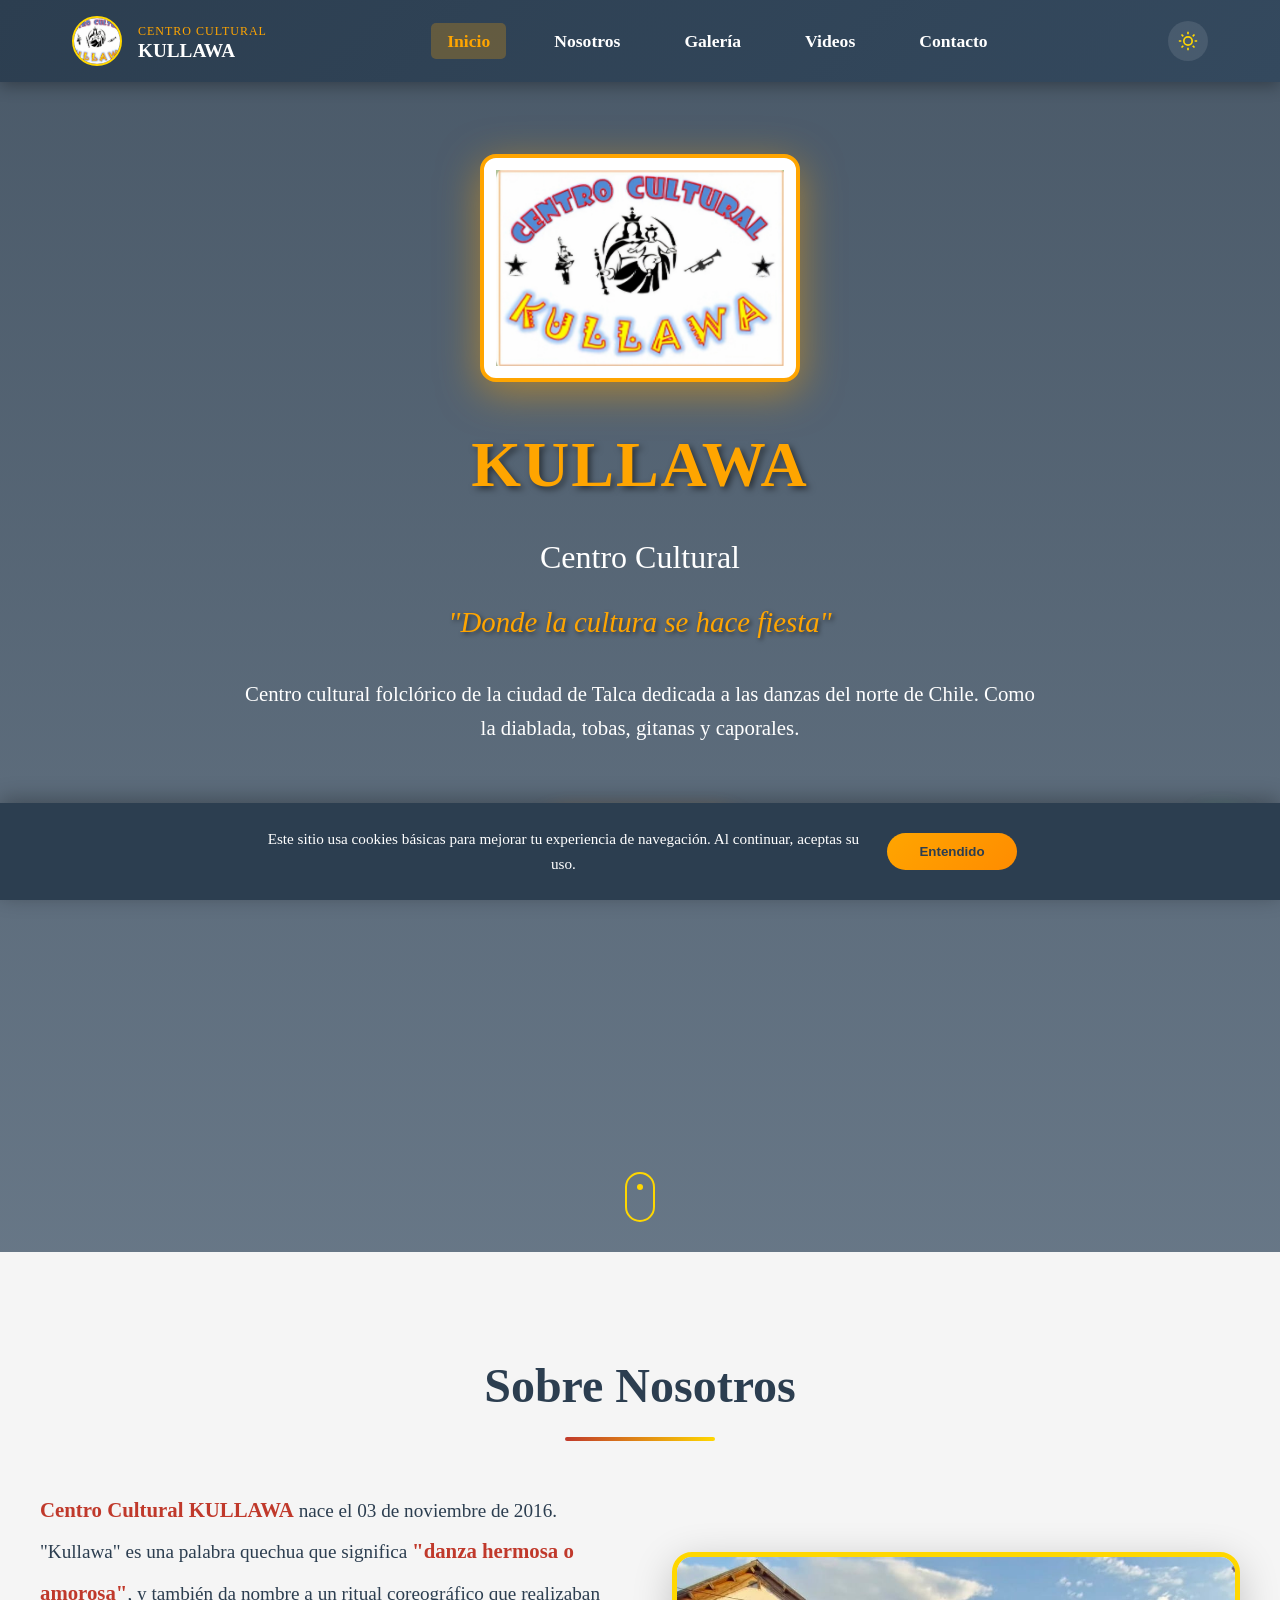
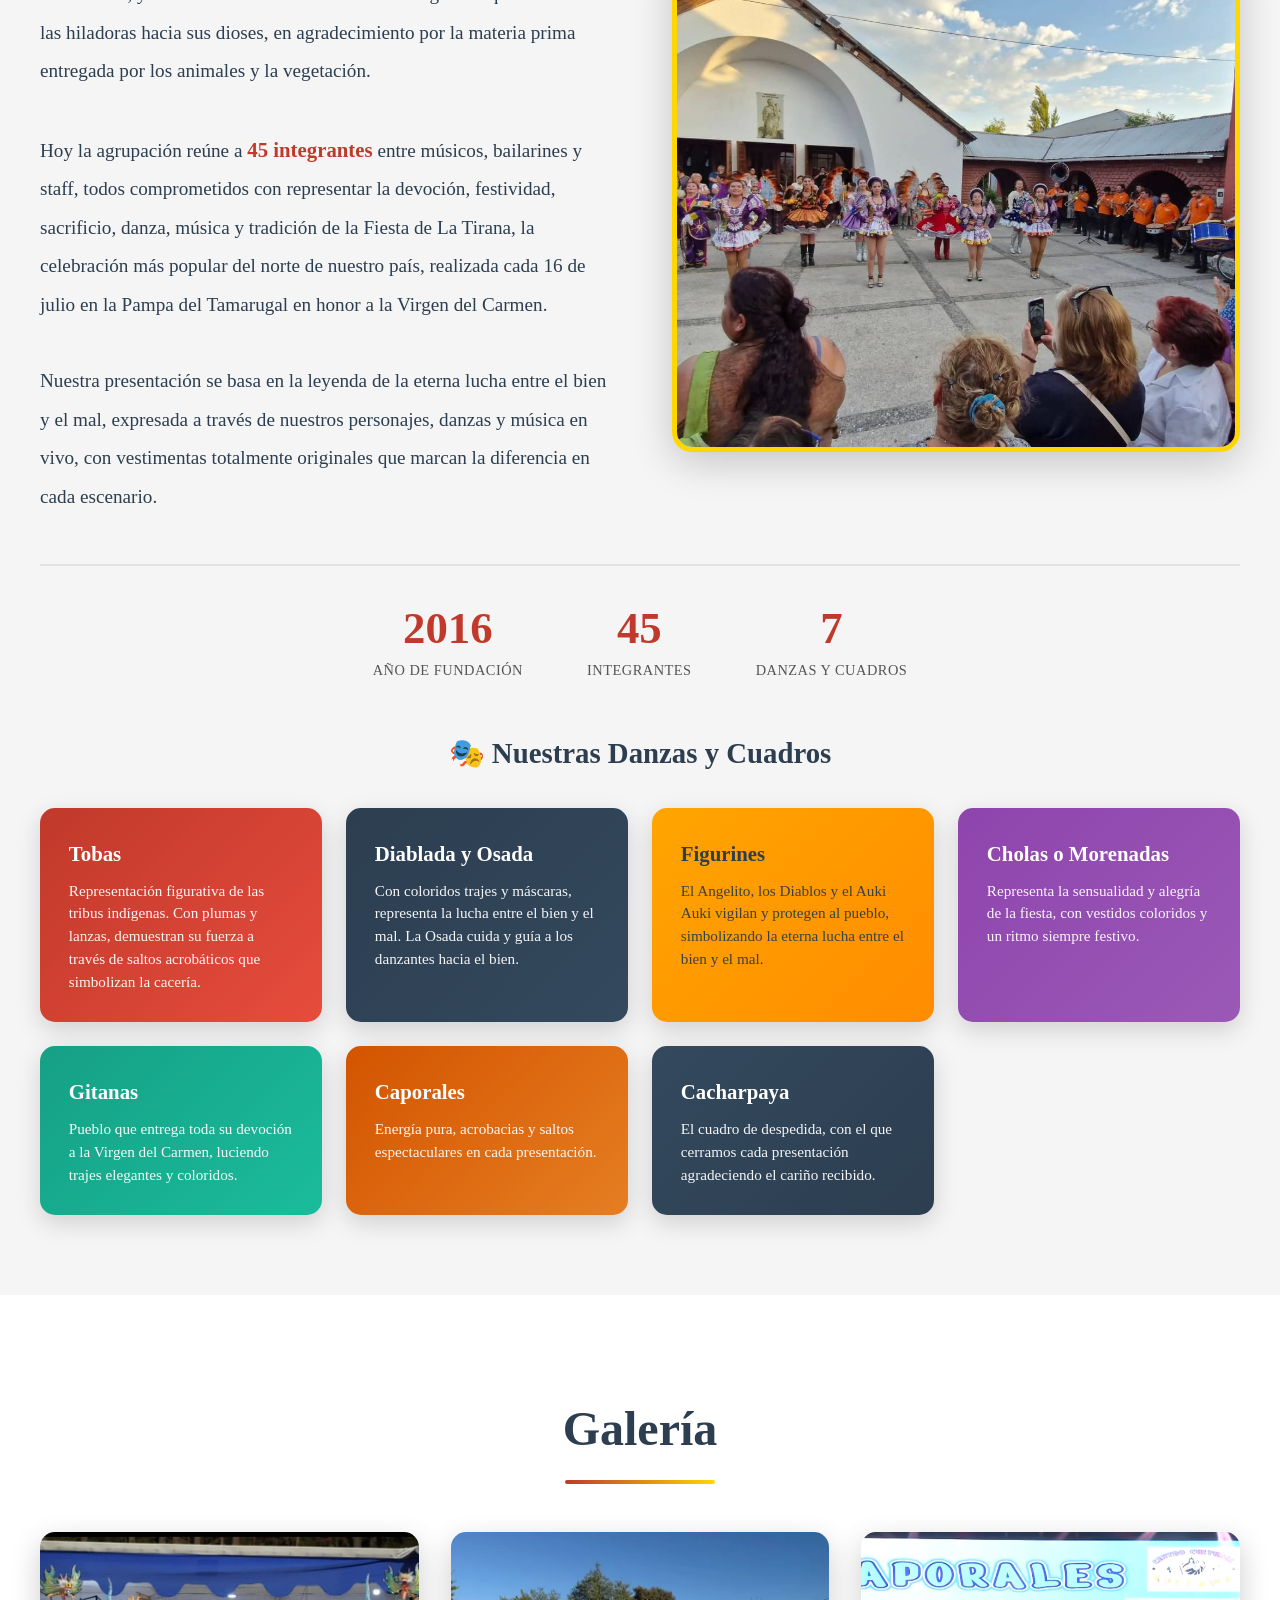
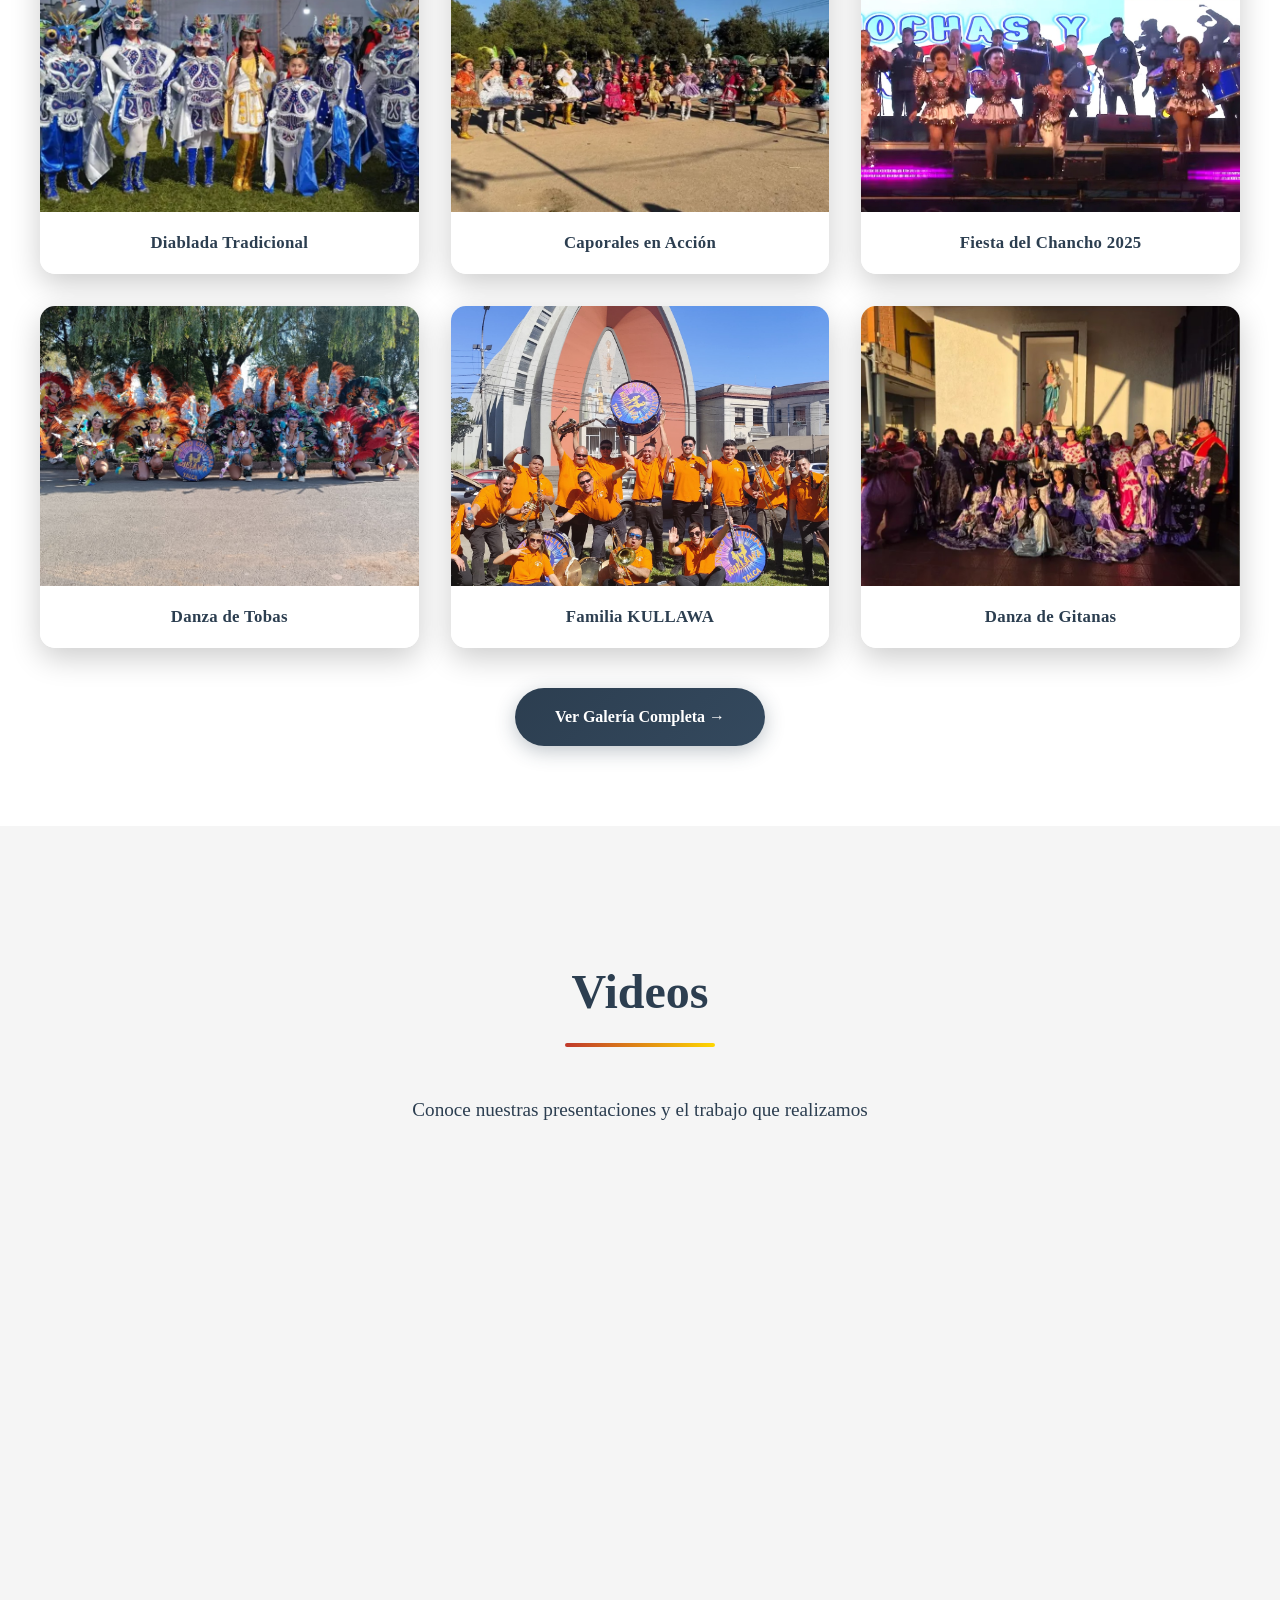
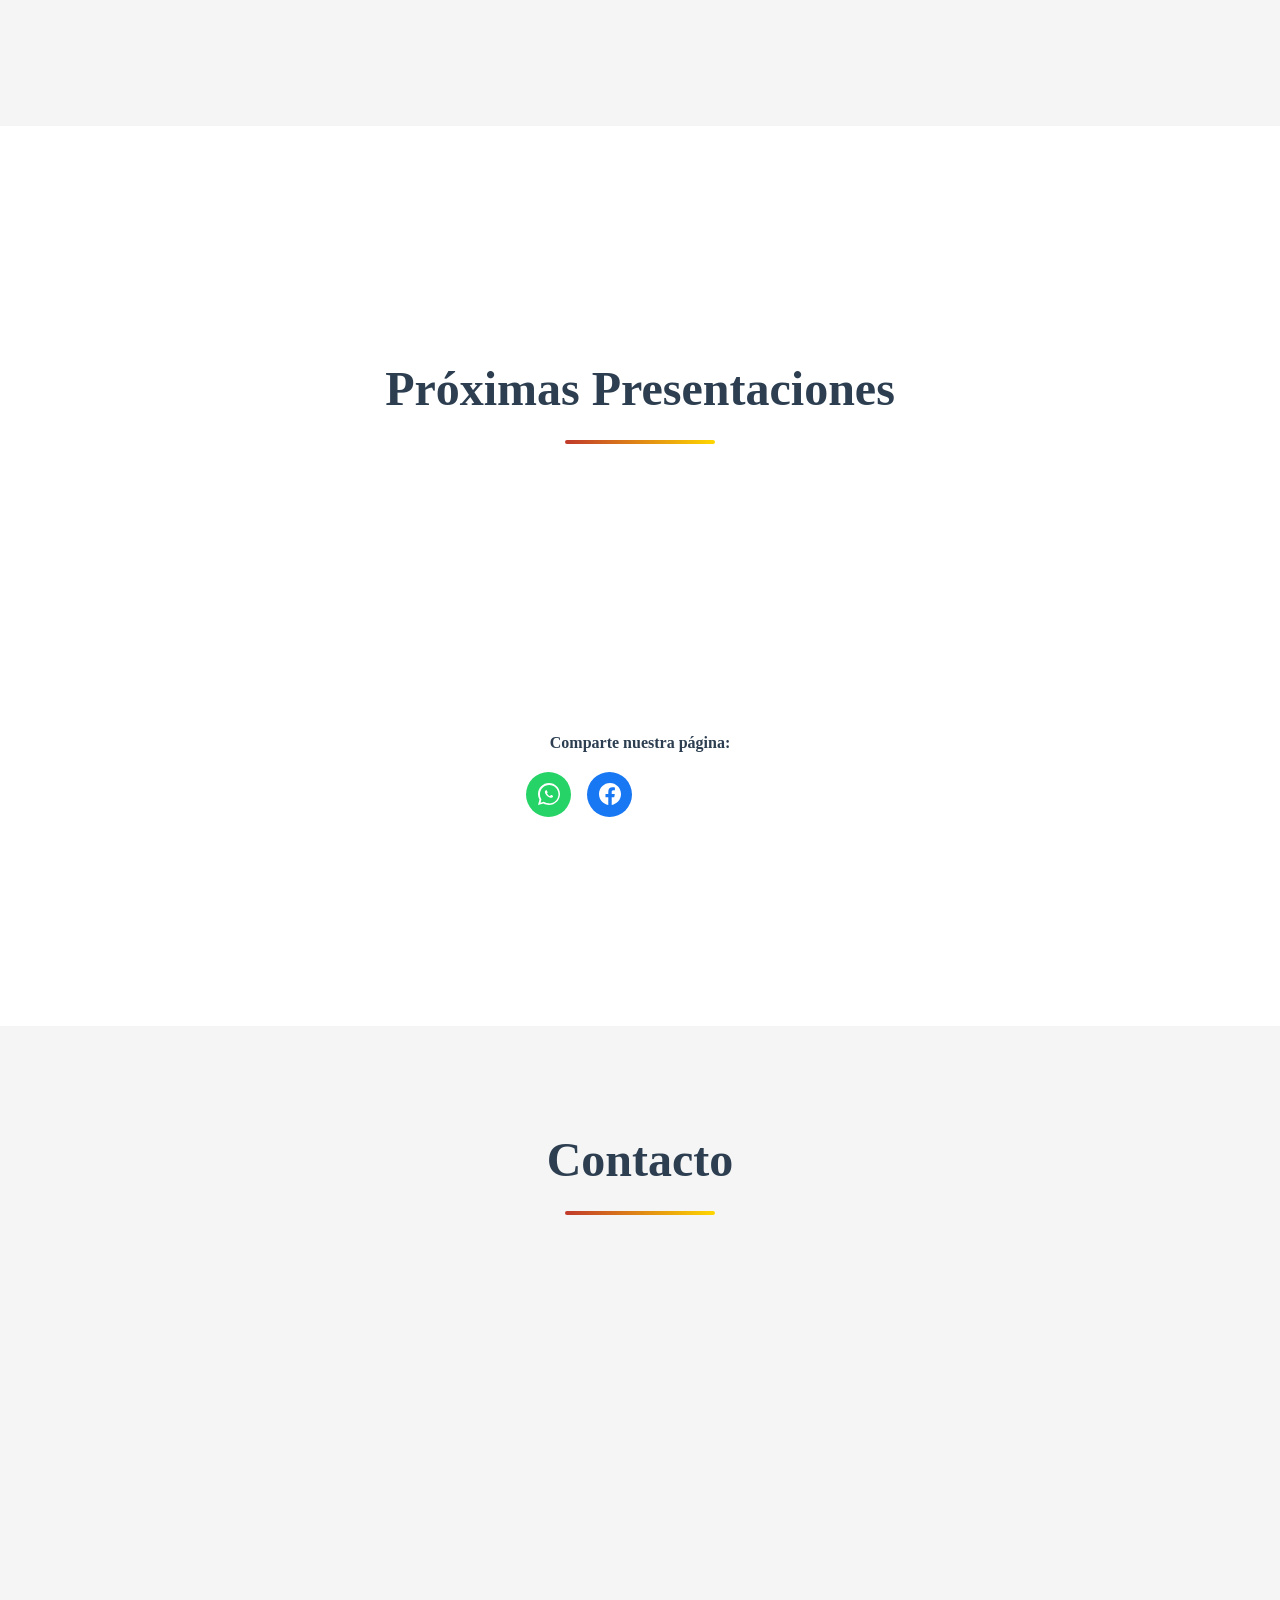
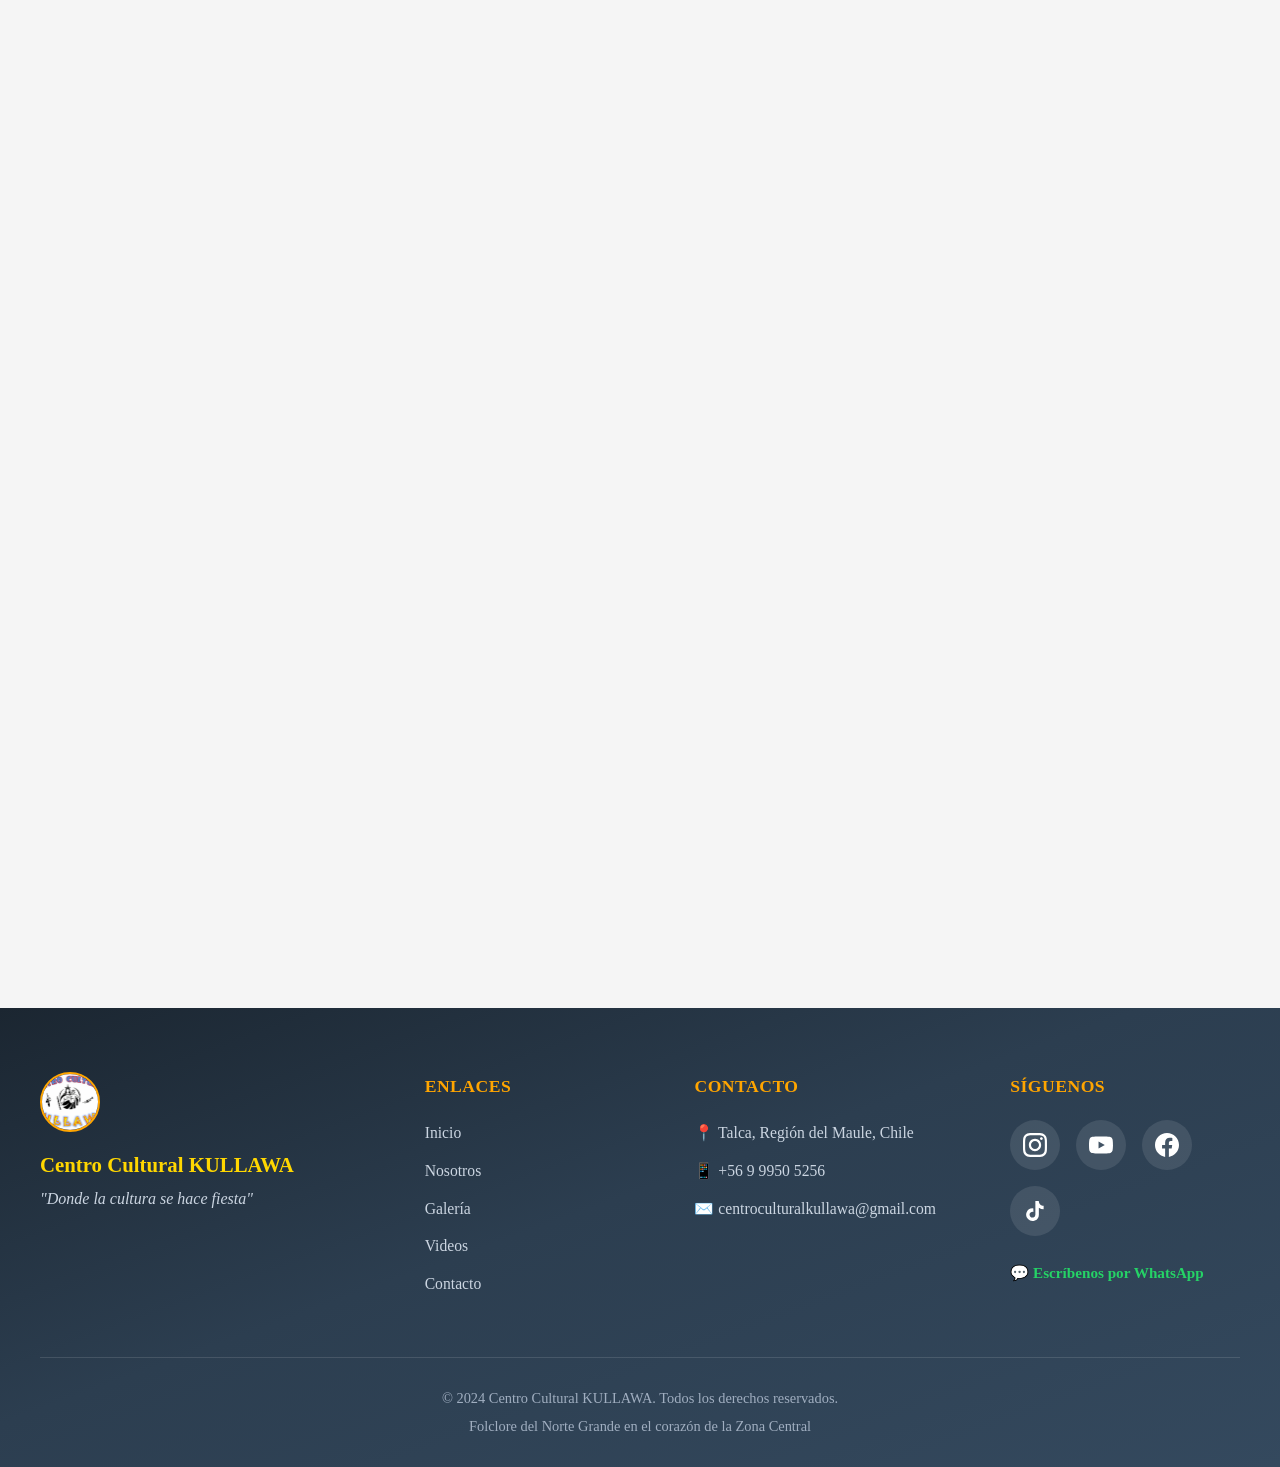
==== index.html @ 166f0feb "Agregar Instagram y TikTok al bloque de compartir" ====
<!DOCTYPE html>
<html lang="es">
<head>
    <meta charset="UTF-8">
    <meta name="viewport" content="width=device-width, initial-scale=1.0">
    <title>Centro Cultural KULLAWA - Donde la cultura se hace fiesta</title>
    <link rel="icon" type="image/png" href="assets/images/logo.png">
    <link rel="apple-touch-icon" href="assets/images/logo.png">
    <link rel="canonical" href="https://www.centroculturalkullawa.cl/">

    <!-- Datos estructurados para Google -->
    <script type="application/ld+json">
    {
      "@context": "https://schema.org",
      "@type": "PerformingGroup",
      "name": "Centro Cultural KULLAWA",
      "description": "Centro cultural folclórico de Talca, fundado en 2016, dedicado a la diablada, tobas, gitanas, caporales y otras danzas del norte de Chile.",
      "foundingDate": "2016-11-03",
      "url": "https://www.centroculturalkullawa.cl/",
      "logo": "https://www.centroculturalkullawa.cl/assets/images/logo.png",
      "image": "https://www.centroculturalkullawa.cl/assets/images/logo.png",
      "address": {
        "@type": "PostalAddress",
        "addressLocality": "Talca",
        "addressRegion": "Región del Maule",
        "addressCountry": "CL"
      },
      "sameAs": [
        "https://www.instagram.com/centro_cultural_kullawa/",
        "https://www.youtube.com/@agrupacionfolcloricakullaw3959",
        "https://web.facebook.com/kullawa.kullawa",
        "https://www.tiktok.com/@kullawa_talca"
      ]
    }
    </script>
    
    <!-- SEO Básico -->
    <meta name="description" content="Centro Cultural KULLAWA - Centro cultural folclórico de la ciudad de Talca, fundado en 2016, dedicado a la diablada, tobas, gitanas, caporales y danzas del norte de Chile. Donde la cultura se hace fiesta.">
    <meta name="keywords" content="kullawa, centro cultural, folclore chileno, talca, diablada, tobas, gitanas, caporales, danzas nortinas, folclore norte, agrupación folclórica, fiesta de la tirana">
    <meta name="author" content="Centro Cultural KULLAWA">

    <!-- Open Graph -->
    <meta property="og:type" content="website">
    <meta property="og:title" content="Centro Cultural KULLAWA - Donde la cultura se hace fiesta">
    <meta property="og:description" content="Centro cultural folclórico de la ciudad de Talca dedicada a preservar y difundir las danzas del norte de Chile">
    <meta property="og:image" content="https://www.centroculturalkullawa.cl/assets/images/logo.png">
    <meta property="og:url" content="https://www.centroculturalkullawa.cl/">

    <!-- Twitter Card -->
    <meta name="twitter:card" content="summary_large_image">
    <meta name="twitter:title" content="Centro Cultural KULLAWA">
    <meta name="twitter:description" content="Donde la cultura se hace fiesta">
    <meta name="twitter:image" content="https://www.centroculturalkullawa.cl/assets/images/logo.png">
    
    <link rel="stylesheet" href="styles.css">
</head>
<body>
    <!-- Navegación -->
    <nav>
        <div class="nav-container">
            <div class="logo-nav">
                <img src="assets/images/logo.png" alt="Logo KULLAWA">
                <div class="logo-text-container">
                    <span class="logo-subtitle">Centro Cultural</span>
                    <span class="logo-text">KULLAWA</span>
                </div>
            </div>
            <button class="menu-toggle" onclick="toggleMenu()">☰</button>
            <ul id="navMenu">
                <li><a href="#inicio">Inicio</a></li>
                <li><a href="#nosotros">Nosotros</a></li>
                <li><a href="#galeria">Galería</a></li>
                <li><a href="#videos">Videos</a></li>
                <li><a href="#contacto">Contacto</a></li>
            </ul>
            <button class="theme-toggle" onclick="toggleTheme()" aria-label="Cambiar tema">
                <svg class="sun-icon" xmlns="http://www.w3.org/2000/svg" viewBox="0 0 24 24" fill="currentColor">
                    <path d="M12 18a6 6 0 1 1 0-12 6 6 0 0 1 0 12zm0-2a4 4 0 1 0 0-8 4 4 0 0 0 0 8zM11 1h2v3h-2V1zm0 19h2v3h-2v-3zM3.515 4.929l1.414-1.414L7.05 5.636 5.636 7.05 3.515 4.93zM16.95 18.364l1.414-1.414 2.121 2.121-1.414 1.414-2.121-2.121zm2.121-14.85l1.414 1.415-2.121 2.121-1.414-1.414 2.121-2.121zM5.636 16.95l1.414 1.414-2.121 2.121-1.414-1.414 2.121-2.121zM23 11v2h-3v-2h3zM4 11v2H1v-2h3z"/>
                </svg>
                <svg class="moon-icon" xmlns="http://www.w3.org/2000/svg" viewBox="0 0 24 24" fill="currentColor">
                    <path d="M10 7a7 7 0 0 0 12 4.9v.1c0 5.523-4.477 10-10 10S2 17.523 2 12 6.477 2 12 2h.1A6.979 6.979 0 0 0 10 7zm-6 5a8 8 0 0 0 15.062 3.762A9 9 0 0 1 8.238 4.938 7.999 7.999 0 0 0 4 12z"/>
                </svg>
            </button>
        </div>
    </nav>

    <!-- Hero Banner -->
    <section id="inicio" class="hero">
        <div class="hero-content">
            <img src="assets/images/logo.png" alt="Logo KULLAWA" class="hero-logo">
            <h1>KULLAWA</h1>
            <p class="subtitle">Centro Cultural</p>
            <p class="eslogan">"Donde la cultura se hace fiesta"</p>
            <p>Centro cultural folclórico de la ciudad de Talca dedicada a las danzas del norte de Chile. Como la diablada, tobas, gitanas y caporales.</p>
        </div>
        <div class="cta-wrapper">
            <a href="#contacto" class="cta-button">¡Contáctanos!</a>
        </div>
        <div class="scroll-indicator">
            <span></span>
        </div>
    </section>

    <!-- Sobre Nosotros -->
    <section id="nosotros">
        <div class="section-content">
            <h2>Sobre Nosotros</h2>
            <div class="about-content fade-in">
                <div class="about-text">
                    <p><strong>Centro Cultural KULLAWA</strong> nace el 03 de noviembre de 2016. "Kullawa" es una palabra quechua que significa <strong>"danza hermosa o amorosa"</strong>, y también da nombre a un ritual coreográfico que realizaban las hiladoras hacia sus dioses, en agradecimiento por la materia prima entregada por los animales y la vegetación.</p>
                    <br>
                    <p>Hoy la agrupación reúne a <strong>45 integrantes</strong> entre músicos, bailarines y staff, todos comprometidos con representar la devoción, festividad, sacrificio, danza, música y tradición de la Fiesta de La Tirana, la celebración más popular del norte de nuestro país, realizada cada 16 de julio en la Pampa del Tamarugal en honor a la Virgen del Carmen.</p>
                    <br>
                    <p>Nuestra presentación se basa en la leyenda de la eterna lucha entre el bien y el mal, expresada a través de nuestros personajes, danzas y música en vivo, con vestimentas totalmente originales que marcan la diferencia en cada escenario.</p>
                </div>
                <img src="assets/images/agrupacion.jpeg" alt="Agrupación Kullawa" class="about-image">
            </div>

            <div class="stats-row fade-in">
                <div class="stat-item">
                    <span class="stat-num">2016</span>
                    <span class="stat-label">Año de fundación</span>
                </div>
                <div class="stat-item">
                    <span class="stat-num">45</span>
                    <span class="stat-label">Integrantes</span>
                </div>
                <div class="stat-item">
                    <span class="stat-num">7</span>
                    <span class="stat-label">Danzas y cuadros</span>
                </div>
            </div>

            <h3 class="cuadros-title">🎭 Nuestras Danzas y Cuadros</h3>
            <div class="cuadros-grid fade-in">
                <div class="cuadro-card cuadro-1">
                    <h3>Tobas</h3>
                    <p>Representación figurativa de las tribus indígenas. Con plumas y lanzas, demuestran su fuerza a través de saltos acrobáticos que simbolizan la cacería.</p>
                </div>
                <div class="cuadro-card cuadro-2">
                    <h3>Diablada y Osada</h3>
                    <p>Con coloridos trajes y máscaras, representa la lucha entre el bien y el mal. La Osada cuida y guía a los danzantes hacia el bien.</p>
                </div>
                <div class="cuadro-card cuadro-3">
                    <h3>Figurines</h3>
                    <p>El Angelito, los Diablos y el Auki Auki vigilan y protegen al pueblo, simbolizando la eterna lucha entre el bien y el mal.</p>
                </div>
                <div class="cuadro-card cuadro-4">
                    <h3>Cholas o Morenadas</h3>
                    <p>Representa la sensualidad y alegría de la fiesta, con vestidos coloridos y un ritmo siempre festivo.</p>
                </div>
                <div class="cuadro-card cuadro-5">
                    <h3>Gitanas</h3>
                    <p>Pueblo que entrega toda su devoción a la Virgen del Carmen, luciendo trajes elegantes y coloridos.</p>
                </div>
                <div class="cuadro-card cuadro-6">
                    <h3>Caporales</h3>
                    <p>Energía pura, acrobacias y saltos espectaculares en cada presentación.</p>
                </div>
                <div class="cuadro-card cuadro-7">
                    <h3>Cacharpaya</h3>
                    <p>El cuadro de despedida, con el que cerramos cada presentación agradeciendo el cariño recibido.</p>
                </div>
            </div>
        </div>
    </section>

    <!-- Galería -->
    <section id="galeria">
        <div class="section-content">
            <h2>Galería</h2>
            <div class="gallery-grid">
                <div class="gallery-item fade-in">
                    <img src="assets/images/foto1.jpg" alt="Presentación Diablada" loading="lazy">
                    <div class="gallery-caption">
                        <h3>Diablada Tradicional</h3>
                    </div>
                    <div class="gallery-overlay">
                        <h3>Diablada Tradicional</h3>
                        <p>Nuestros trajes coloridos y máscaras representando la lucha entre el bien y el mal</p>
                    </div>
                </div>
                <div class="gallery-item fade-in">
                    <img src="assets/images/foto2.jpg" alt="Caporales" loading="lazy">
                    <div class="gallery-caption">
                        <h3>Caporales en Acción</h3>
                    </div>
                    <div class="gallery-overlay">
                        <h3>Caporales en Acción</h3>
                        <p>La energía y fuerza de los guerreros del altiplano</p>
                    </div>
                </div>
                <div class="gallery-item fade-in">
                    <img src="assets/images/foto3.jpg" alt="Presentación Festival" loading="lazy">
                    <div class="gallery-overlay">
                        <h3>Fiesta del Chancho 2025</h3>
                        <p>Representando a Talca en festivales folclóricos</p>
                    </div>
                    <div class="gallery-caption">
                        <h3>Fiesta del Chancho 2025</h3>
                    </div>
                </div>
                <div class="gallery-item fade-in">
                    <img src="assets/images/foto4.jpeg" alt="Tobas" loading="lazy">
                    <div class="gallery-caption">
                        <h3>Danza de Tobas</h3>
                    </div>
                    <div class="gallery-overlay">
                        <h3>Danza de Tobas</h3>
                        <p>Celebrando nuestras raíces andinas</p>
                    </div>
                </div>
                <div class="gallery-item fade-in">
                    <img src="assets/images/foto5.jpeg" alt="Grupo completo" loading="lazy">
                    <div class="gallery-caption">
                        <h3>Familia KULLAWA</h3>
                    </div>
                    <div class="gallery-overlay">
                        <h3>Familia KULLAWA</h3>
                        <p>Unidos por la pasión del folclore nortino</p>
                    </div>
                </div>
                <div class="gallery-item fade-in">
                    <img src="assets/images/foto6.jpg" alt="Gitanas" loading="lazy">
                    <div class="gallery-caption">
                        <h3>Danza de Gitanas</h3>
                    </div>
                    <div class="gallery-overlay">
                        <h3>Danza de Gitanas</h3>
                        <p>Colorido y alegría en cada presentación</p>
                    </div>
                </div>
            </div>
            <div class="gallery-cta">
                <a href="galeria.html" class="gallery-full-btn">Ver Galería Completa →</a>
            </div>
        </div>
    </section>

    <!-- Videos -->
    <section id="videos">
        <div class="section-content">
            <h2>Videos</h2>
            <div class="videos-intro">
                <p>Conoce nuestras presentaciones y el trabajo que realizamos</p>
            </div>
            <div class="videos-grid">
                <div class="video-item fade-in">
                    <div class="video-container">
                        <iframe src="https://www.youtube.com/embed/5gfUyzGVSuk" frameborder="0" allow="accelerometer; autoplay; clipboard-write; encrypted-media; gyroscope; picture-in-picture" allowfullscreen></iframe>
                    </div>
                    <div class="video-info">
                        <h3>Fiesta del Chancho Talca 2025</h3>
                        <p>Nuestra última presentación en la Fiesta del Chancho 2025 Talca</p>
                    </div>
                </div>
                <div class="video-item fade-in">
                    <div class="video-container">
                        <iframe src="https://www.youtube.com/embed/SDvnRELKSKs" frameborder="0" allow="accelerometer; autoplay; clipboard-write; encrypted-media; gyroscope; picture-in-picture" allowfullscreen></iframe>
                    </div>
                    <div class="video-info">
                        <h3>Fiesta de la Virgen del Carmen 2025</h3>
                        <p>Fiesta organizada por KULLAWA en Talca</p>
                    </div>
                </div>
            </div>
        </div>
    </section>

    <!-- Próximas Presentaciones -->
    <section id="eventos">
        <div class="section-content">
            <h2>Próximas Presentaciones</h2>
            <div class="eventos-grid">
                <div class="evento-card fade-in">
                    <div class="evento-fecha">
                        <span class="dia">5</span>
                        <span class="mes">SEPT</span>
                    </div>
                    <div class="evento-info">
                        <h3>Día mundial del folclor</h3>
                        <p class="evento-lugar">📍 Plaza de Armas, San Clemente</p>
                        <p class="evento-hora">🕐 16:30 hrs</p>
                        <div class="countdown" data-target="2026-09-05T16:30:00"></div>
                    </div>
                </div>
            </div>
            <div class="share-block">
                <p>Comparte nuestra página:</p>
                <div class="share-icons">
                    <a href="https://wa.me/?text=Conoce%20al%20Centro%20Cultural%20KULLAWA%3A%20https%3A%2F%2Fwww.centroculturalkullawa.cl%2F" target="_blank" rel="noopener" aria-label="Compartir en WhatsApp" class="share-whatsapp">
                        <svg viewBox="0 0 32 32" xmlns="http://www.w3.org/2000/svg"><path fill="white" d="M16 0c-8.837 0-16 7.163-16 16 0 2.825 0.737 5.607 2.137 8.048l-2.137 7.952 7.933-2.127c2.42 1.37 5.173 2.127 8.067 2.127 8.837 0 16-7.163 16-16s-7.163-16-16-16zM16 29.467c-2.482 0-4.908-0.646-7.07-1.87l-0.507-0.292-4.713 1.262 1.262-4.669-0.292-0.508c-1.207-2.100-1.847-4.507-1.847-6.923 0-7.435 6.048-13.483 13.483-13.483s13.483 6.048 13.483 13.483c0 7.435-6.048 13.483-13.483 13.483zM21.305 18.421c-0.292-0.146-1.727-0.851-1.994-0.948-0.267-0.097-0.461-0.146-0.655 0.146s-0.753 0.948-0.923 1.143c-0.17 0.194-0.34 0.218-0.632 0.073s-1.232-0.454-2.346-1.448c-0.867-0.773-1.453-1.727-1.623-2.019s-0.018-0.45 0.128-0.595c0.131-0.131 0.292-0.34 0.438-0.51s0.194-0.292 0.292-0.486c0.097-0.194 0.049-0.364-0.024-0.51s-0.655-1.579-0.898-2.162c-0.236-0.568-0.476-0.491-0.655-0.5-0.17-0.008-0.364-0.010-0.558-0.010s-0.51 0.073-0.777 0.364c-0.267 0.292-1.020 0.997-1.020 2.432s1.044 2.821 1.189 3.015c0.146 0.194 2.058 3.139 4.983 4.403 0.695 0.3 1.237 0.479 1.660 0.614 0.698 0.223 1.333 0.191 1.836 0.116 0.56-0.084 1.727-0.706 1.970-1.388s0.243-1.267 0.17-1.388c-0.073-0.121-0.267-0.194-0.559-0.34z"/></svg>
                    </a>
                    <a href="https://www.facebook.com/sharer/sharer.php?u=https%3A%2F%2Fwww.centroculturalkullawa.cl%2F" target="_blank" rel="noopener" aria-label="Compartir en Facebook" class="share-facebook">
                        <svg xmlns="http://www.w3.org/2000/svg" viewBox="0 0 24 24" fill="white"><path d="M24 12.073c0-6.627-5.373-12-12-12s-12 5.373-12 12c0 5.99 4.388 10.954 10.125 11.854v-8.385H7.078v-3.47h3.047V9.43c0-3.007 1.792-4.669 4.533-4.669 1.312 0 2.686.235 2.686.235v2.953H15.83c-1.491 0-1.956.925-1.956 1.874v2.25h3.328l-.532 3.47h-2.796v8.385C19.612 23.027 24 18.062 24 12.073z"/></svg>
                    </a>
                    <a href="https://www.instagram.com/centro_cultural_kullawa/" target="_blank" rel="noopener" aria-label="Síguenos en Instagram" class="share-instagram">
                        <svg xmlns="http://www.w3.org/2000/svg" viewBox="0 0 24 24" fill="white"><path d="M12 2.163c3.204 0 3.584.012 4.85.07 3.252.148 4.771 1.691 4.919 4.919.058 1.265.069 1.645.069 4.849 0 3.205-.012 3.584-.069 4.849-.149 3.225-1.664 4.771-4.919 4.919-1.266.058-1.644.07-4.85.07-3.204 0-3.584-.012-4.849-.07-3.26-.149-4.771-1.699-4.919-4.92-.058-1.265-.07-1.644-.07-4.849 0-3.204.013-3.583.07-4.849.149-3.227 1.664-4.771 4.919-4.919 1.266-.057 1.645-.069 4.849-.069zm0-2.163c-3.259 0-3.667.014-4.947.072-4.358.2-6.78 2.618-6.98 6.98-.059 1.281-.073 1.689-.073 4.948 0 3.259.014 3.668.072 4.948.2 4.358 2.618 6.78 6.98 6.98 1.281.058 1.689.072 4.948.072 3.259 0 3.668-.014 4.948-.072 4.354-.2 6.782-2.618 6.979-6.98.059-1.28.073-1.689.073-4.948 0-3.259-.014-3.667-.072-4.947-.196-4.354-2.617-6.78-6.979-6.98-1.281-.059-1.69-.073-4.949-.073zm0 5.838c-3.403 0-6.162 2.759-6.162 6.162s2.759 6.163 6.162 6.163 6.162-2.759 6.162-6.163c0-3.403-2.759-6.162-6.162-6.162zm0 10.162c-2.209 0-4-1.79-4-4 0-2.209 1.791-4 4-4s4 1.791 4 4c0 2.21-1.791 4-4 4zm6.406-11.845c-.796 0-1.441.645-1.441 1.44s.645 1.44 1.441 1.44c.795 0 1.439-.645 1.439-1.44s-.644-1.44-1.439-1.44z"/></svg>
                    </a>
                    <a href="https://www.tiktok.com/@kullawa_talca" target="_blank" rel="noopener" aria-label="Síguenos en TikTok" class="share-tiktok">
                        <svg xmlns="http://www.w3.org/2000/svg" viewBox="0 0 24 24" fill="white"><path d="M19.59 6.69a4.83 4.83 0 0 1-3.77-4.25V2h-3.45v13.67a2.89 2.89 0 0 1-5.2 1.74 2.89 2.89 0 0 1 2.31-4.64 2.93 2.93 0 0 1 .88.13V9.4a6.84 6.84 0 0 0-1-.05A6.33 6.33 0 0 0 5 20.1a6.34 6.34 0 0 0 10.86-4.43v-7a8.16 8.16 0 0 0 4.77 1.52v-3.4a4.85 4.85 0 0 1-1-.1z"/></svg>
                    </a>
                </div>
            </div>
        </div>
    </section>

    <!-- Contacto -->
    <section id="contacto">
        <div class="section-content">
            <h2>Contacto</h2>
            <div class="contact-container fade-in">
                <div class="contact-intro">
                    <p>¿Quieres contratar a KULLAWA para tu evento?</p>
                    <p>¿Te gustaría unirte a nuestra agrupación?</p>
                    <p><strong>¡Escríbenos y conversemos!</strong></p>
                </div>
                <form action="https://api.web3forms.com/submit" method="POST">
                    <input type="hidden" name="access_key" value="5451f336-1806-46d7-95a0-fbddf42550a9">
                    <input type="hidden" name="subject" value="Nuevo mensaje desde centroculturalkullawa.cl">
                    <input type="checkbox" name="botcheck" style="display: none;">
                    <div class="form-group">
                        <label for="nombre">Nombre Completo *</label>
                        <input type="text" id="nombre" name="nombre" required placeholder="Tu nombre">
                    </div>
                    <div class="form-group">
                        <label for="email">Correo Electrónico *</label>
                        <input type="email" id="email" name="email" required placeholder="tu@email.com">
                    </div>
                    <div class="form-group">
                        <label for="telefono">Teléfono</label>
                        <input type="tel" id="telefono" name="telefono" placeholder="+56 9 1234 5678">
                    </div>
                    <div class="form-group">
                        <label for="mensaje">Mensaje *</label>
                        <textarea id="mensaje" name="mensaje" required placeholder="Cuéntanos sobre tu evento o consulta..."></textarea>
                    </div>
                    <button type="submit" class="submit-btn">Enviar Mensaje</button>
                </form>
                <div class="map-container">
                    <iframe src="https://www.google.com/maps?q=Plaza%20de%20Armas%2C%20Talca%2C%20Chile&output=embed" allowfullscreen="" loading="lazy" referrerpolicy="no-referrer-when-downgrade"></iframe>
                </div>
            </div>
        </div>
    </section>

    <!-- Footer -->
    <footer>
        <div class="footer-content">
            <div class="footer-col footer-brand">
                <img src="assets/images/logo.png" alt="Logo KULLAWA" class="footer-logo">
                <p class="footer-highlight">Centro Cultural KULLAWA</p>
                <p class="footer-eslogan">"Donde la cultura se hace fiesta"</p>
            </div>

            <div class="footer-col">
                <h4>Enlaces</h4>
                <ul class="footer-links">
                    <li><a href="#inicio">Inicio</a></li>
                    <li><a href="#nosotros">Nosotros</a></li>
                    <li><a href="#galeria">Galería</a></li>
                    <li><a href="#videos">Videos</a></li>
                    <li><a href="#contacto">Contacto</a></li>
                </ul>
            </div>

            <div class="footer-col">
                <h4>Contacto</h4>
                <ul class="footer-contact">
                    <li>📍 Talca, Región del Maule, Chile</li>
                    <li>📱 +56 9 9950 5256</li>
                    <li>✉️ centroculturalkullawa@gmail.com</li>
                </ul>
            </div>

            <div class="footer-col">
                <h4>Síguenos</h4>
                <div class="social-icons">
                    <a href="https://www.instagram.com/centro_cultural_kullawa/" target="_blank" rel="noopener" aria-label="Instagram">
                        <svg xmlns="http://www.w3.org/2000/svg" viewBox="0 0 24 24" fill="currentColor">
                            <path d="M12 2.163c3.204 0 3.584.012 4.85.07 3.252.148 4.771 1.691 4.919 4.919.058 1.265.069 1.645.069 4.849 0 3.205-.012 3.584-.069 4.849-.149 3.225-1.664 4.771-4.919 4.919-1.266.058-1.644.07-4.85.07-3.204 0-3.584-.012-4.849-.07-3.26-.149-4.771-1.699-4.919-4.92-.058-1.265-.07-1.644-.07-4.849 0-3.204.013-3.583.07-4.849.149-3.227 1.664-4.771 4.919-4.919 1.266-.057 1.645-.069 4.849-.069zm0-2.163c-3.259 0-3.667.014-4.947.072-4.358.2-6.78 2.618-6.98 6.98-.059 1.281-.073 1.689-.073 4.948 0 3.259.014 3.668.072 4.948.2 4.358 2.618 6.78 6.98 6.98 1.281.058 1.689.072 4.948.072 3.259 0 3.668-.014 4.948-.072 4.354-.2 6.782-2.618 6.979-6.98.059-1.28.073-1.689.073-4.948 0-3.259-.014-3.667-.072-4.947-.196-4.354-2.617-6.78-6.979-6.98-1.281-.059-1.69-.073-4.949-.073zm0 5.838c-3.403 0-6.162 2.759-6.162 6.162s2.759 6.163 6.162 6.163 6.162-2.759 6.162-6.163c0-3.403-2.759-6.162-6.162-6.162zm0 10.162c-2.209 0-4-1.79-4-4 0-2.209 1.791-4 4-4s4 1.791 4 4c0 2.21-1.791 4-4 4zm6.406-11.845c-.796 0-1.441.645-1.441 1.44s.645 1.44 1.441 1.44c.795 0 1.439-.645 1.439-1.44s-.644-1.44-1.439-1.44z"/>
                        </svg>
                    </a>
                    <a href="https://www.youtube.com/@agrupacionfolcloricakullaw3959" target="_blank" rel="noopener" aria-label="YouTube">
                        <svg xmlns="http://www.w3.org/2000/svg" viewBox="0 0 24 24" fill="currentColor">
                            <path d="M23.498 6.186a3.016 3.016 0 0 0-2.122-2.136C19.505 3.545 12 3.545 12 3.545s-7.505 0-9.377.505A3.017 3.017 0 0 0 .502 6.186C0 8.07 0 12 0 12s0 3.93.502 5.814a3.016 3.016 0 0 0 2.122 2.136c1.871.505 9.376.505 9.376.505s7.505 0 9.377-.505a3.015 3.015 0 0 0 2.122-2.136C24 15.93 24 12 24 12s0-3.93-.502-5.814zM9.545 15.568V8.432L15.818 12l-6.273 3.568z"/>
                        </svg>
                    </a>
                    <a href="https://web.facebook.com/kullawa.kullawa" target="_blank" rel="noopener" aria-label="Facebook">
                        <svg xmlns="http://www.w3.org/2000/svg" viewBox="0 0 24 24" fill="currentColor">
                            <path d="M24 12.073c0-6.627-5.373-12-12-12s-12 5.373-12 12c0 5.99 4.388 10.954 10.125 11.854v-8.385H7.078v-3.47h3.047V9.43c0-3.007 1.792-4.669 4.533-4.669 1.312 0 2.686.235 2.686.235v2.953H15.83c-1.491 0-1.956.925-1.956 1.874v2.25h3.328l-.532 3.47h-2.796v8.385C19.612 23.027 24 18.062 24 12.073z"/>
                        </svg>
                    </a>
                    <a href="https://www.tiktok.com/@kullawa_talca" target="_blank" rel="noopener" aria-label="TikTok">
                        <svg xmlns="http://www.w3.org/2000/svg" viewBox="0 0 24 24" fill="currentColor">
                            <path d="M19.59 6.69a4.83 4.83 0 0 1-3.77-4.25V2h-3.45v13.67a2.89 2.89 0 0 1-5.2 1.74 2.89 2.89 0 0 1 2.31-4.64 2.93 2.93 0 0 1 .88.13V9.4a6.84 6.84 0 0 0-1-.05A6.33 6.33 0 0 0 5 20.1a6.34 6.34 0 0 0 10.86-4.43v-7a8.16 8.16 0 0 0 4.77 1.52v-3.4a4.85 4.85 0 0 1-1-.1z"/>
                        </svg>
                    </a>
                </div>
                <a href="https://wa.me/56999505256?text=Hola%20Centro%20Cultural%20Kullawa.%20Me%20gustaría%20más%20información%20acerca%20de..." target="_blank" rel="noopener" class="footer-whatsapp-link">💬 Escríbenos por WhatsApp</a>
            </div>
        </div>

        <div class="footer-bottom">
            <p>&copy; 2024 Centro Cultural KULLAWA. Todos los derechos reservados.</p>
            <p>Folclore del Norte Grande en el corazón de la Zona Central</p>
        </div>
    </footer>

    <!-- Botón WhatsApp Flotante -->
    <a href="https://wa.me/56999505256?text=Hola%20Centro%20Cultural%20Kullawa.%20Me%20gustaría%20más%20información%20acerca%20de..." class="whatsapp-float" target="_blank" rel="noopener" aria-label="Contactar por WhatsApp">
        <svg viewBox="0 0 32 32" xmlns="http://www.w3.org/2000/svg">
            <path fill="white" d="M16 0c-8.837 0-16 7.163-16 16 0 2.825 0.737 5.607 2.137 8.048l-2.137 7.952 7.933-2.127c2.42 1.37 5.173 2.127 8.067 2.127 8.837 0 16-7.163 16-16s-7.163-16-16-16zM16 29.467c-2.482 0-4.908-0.646-7.07-1.87l-0.507-0.292-4.713 1.262 1.262-4.669-0.292-0.508c-1.207-2.100-1.847-4.507-1.847-6.923 0-7.435 6.048-13.483 13.483-13.483s13.483 6.048 13.483 13.483c0 7.435-6.048 13.483-13.483 13.483zM21.305 18.421c-0.292-0.146-1.727-0.851-1.994-0.948-0.267-0.097-0.461-0.146-0.655 0.146s-0.753 0.948-0.923 1.143c-0.17 0.194-0.34 0.218-0.632 0.073s-1.232-0.454-2.346-1.448c-0.867-0.773-1.453-1.727-1.623-2.019s-0.018-0.45 0.128-0.595c0.131-0.131 0.292-0.34 0.438-0.51s0.194-0.292 0.292-0.486c0.097-0.194 0.049-0.364-0.024-0.51s-0.655-1.579-0.898-2.162c-0.236-0.568-0.476-0.491-0.655-0.5-0.17-0.008-0.364-0.010-0.558-0.010s-0.51 0.073-0.777 0.364c-0.267 0.292-1.020 0.997-1.020 2.432s1.044 2.821 1.189 3.015c0.146 0.194 2.058 3.139 4.983 4.403 0.695 0.3 1.237 0.479 1.660 0.614 0.698 0.223 1.333 0.191 1.836 0.116 0.56-0.084 1.727-0.706 1.970-1.388s0.243-1.267 0.17-1.388c-0.073-0.121-0.267-0.194-0.559-0.34z"/>
        </svg>
    </a>

    <!-- Botón Volver Arriba -->
    <button id="backToTop" class="back-to-top" aria-label="Volver arriba">
        <svg xmlns="http://www.w3.org/2000/svg" viewBox="0 0 24 24" fill="currentColor">
            <path d="M12 4l-8 8h5v8h6v-8h5z"/>
        </svg>
    </button>

    <!-- Lightbox Galería -->
    <div class="lightbox" id="lightbox">
        <button class="lightbox-close" id="lightbox-close">×</button>
        <img src="" alt="" id="lightbox-img">
    </div>

    <!-- Aviso de Cookies -->
    <div class="cookie-banner" id="cookieBanner">
        <p>Este sitio usa cookies básicas para mejorar tu experiencia de navegación. Al continuar, aceptas su uso.</p>
        <button class="cookie-accept-btn" onclick="acceptCookies()">Entendido</button>
    </div>

    <script src="script.js"></script>
</body>
</html>
---- styles.css ----
* {
    margin: 0;
    padding: 0;
    box-sizing: border-box;
}

body {
    font-family: 'Georgia', serif;
    line-height: 1.6;
    color: #333;
    scroll-behavior: smooth;
}

/* Navegación */
nav {
    background: linear-gradient(135deg, #2C3E50, #34495E);
    padding: 1rem 0;
    position: sticky;
    top: 0;
    z-index: 100;
    box-shadow: 0 4px 15px rgba(0,0,0,0.3);
    transition: padding 0.3s;
}

nav.scrolled {
    padding: 0.5rem 0;
}

nav.scrolled .logo-nav img {
    width: 40px;
    height: 40px;
}

.nav-container {
    max-width: 1200px;
    margin: 0 auto;
    display: flex;
    justify-content: space-between;
    align-items: center;
    padding: 0 2rem;
    gap: 2rem;
}

.logo-nav {
    display: flex;
    align-items: center;
    gap: 1rem;
}

.logo-nav img {
    width: 50px;
    height: 50px;
    border-radius: 50%;
    border: 2px solid #FFD700;
    object-fit: cover;
    background: white;
}

.logo-text-container {
    display: flex;
    flex-direction: column;
}

.logo-subtitle {
    color: #FFA500;
    font-size: 0.75rem;
    font-weight: normal;
    text-transform: uppercase;
    letter-spacing: 1px;
}

.logo-text {
    color: white;
    font-weight: bold;
    font-size: 1.2rem;
    line-height: 1;
}

nav ul {
    list-style: none;
    display: flex;
    gap: 2rem;
}

nav a {
    color: white;
    text-decoration: none;
    font-weight: bold;
    font-size: 1.1rem;
    transition: all 0.3s;
    padding: 0.5rem 1rem;
    border-radius: 5px;
}

nav a:hover {
    background-color: #FFD700;
    color: #2C3E50;
}

nav a.active-link {
    background-color: rgba(255, 165, 0, 0.25);
    color: #FFA500;
}

/* Botón Toggle Tema */
.theme-toggle {
    background: rgba(255, 255, 255, 0.1);
    border: none;
    border-radius: 50%;
    width: 40px;
    height: 40px;
    cursor: pointer;
    display: flex;
    align-items: center;
    justify-content: center;
    transition: all 0.3s;
    flex-shrink: 0;
}

.theme-toggle:hover {
    background: rgba(255, 255, 255, 0.2);
    transform: rotate(20deg);
}

.theme-toggle svg {
    width: 20px;
    height: 20px;
    color: #FFD700;
}

.sun-icon {
    display: block;
}

.moon-icon {
    display: none;
}

body.dark-mode .sun-icon {
    display: none;
}

body.dark-mode .moon-icon {
    display: block;
}

/* Hero / Banner Principal */
.hero {
    background: linear-gradient(rgba(44, 62, 80, 0.85), rgba(52, 73, 94, 0.75)),
                url('https://images.unsplash.com/photo-1533174072545-7a4b6ad7a6c3?w=1600') center/cover !important;
    min-height: 130vh;
    display: flex;
    flex-direction: column;
    justify-content: flex-start;
    align-items: center;
    text-align: center;
    color: white !important;
    padding: 2rem;
    padding-top: 8vh;
    position: relative;
    z-index: 1;
}

.hero-content {
    max-width: 800px;
    color: white !important;
}

.hero-content h1,
.hero-content p {
    color: white !important;
}

/* Logo del Hero - RECTANGULAR */
.hero-logo {
    width: 320px;
    max-width: 85%;
    height: auto;
    border-radius: 16px;
    border: 4px solid #FFA500;
    margin-bottom: 2rem;
    box-shadow: 0 10px 40px rgba(255, 165, 0, 0.5);
    animation: float 3s ease-in-out infinite;
    object-fit: contain;
    background: white;
    padding: 12px;
    display: block;
    margin-left: auto;
    margin-right: auto;
}

@keyframes float {
    0%, 100% { 
        transform: translateY(0);
    }
    50% { 
        transform: translateY(-15px);
    }
}

.hero h1 {
    font-size: 4rem;
    margin-bottom: 1rem;
    text-shadow: 3px 3px 6px rgba(0,0,0,0.5);
    color: #FFA500 !important;
    letter-spacing: 2px;
    position: relative;
    z-index: 3;
}

.hero .subtitle {
    font-size: 2rem;
    margin-bottom: 1rem;
    color: #FFFFFF !important;
}

.hero .eslogan {
    font-size: 1.8rem;
    font-style: italic;
    color: #FFA500 !important;
    text-shadow: 2px 2px 4px rgba(0,0,0,0.5);
    margin-bottom: 2rem;
}

.hero p {
    font-size: 1.3rem;
    margin-bottom: 2rem;
    color: #FFFFFF !important;
}

/* Wrapper del botón CTA - le da espacio real dentro del Hero */
.cta-wrapper {
    width: 100%;
    display: flex;
    justify-content: center;
    flex: 1;
    align-items: flex-start;
    padding-top: 2rem;
}

.cta-button {
    display: inline-block;
    background: linear-gradient(135deg, #FFA500, #FF8C00);
    color: #2C3E50;
    padding: 1rem 3rem;
    border-radius: 50px;
    text-decoration: none;
    font-weight: bold;
    font-size: 1.2rem;
    transition: all 0.3s;
    box-shadow: 0 5px 20px rgba(255, 140, 0, 0.4);
    position: sticky;
    top: 40vh;
    z-index: 50;
}

.cta-button:hover {
    transform: translateY(-3px);
    box-shadow: 0 8px 25px rgba(255, 140, 0, 0.6);
    background: linear-gradient(135deg, #FF8C00, #FF6B00);
}

.scroll-indicator {
    position: absolute;
    bottom: 30px;
    animation: bounce 2s infinite;
}

.scroll-indicator span {
    display: block;
    width: 30px;
    height: 50px;
    border: 2px solid #FFD700;
    border-radius: 25px;
    position: relative;
}

.scroll-indicator span::before {
    content: '';
    position: absolute;
    top: 10px;
    left: 50%;
    width: 6px;
    height: 6px;
    background: #FFD700;
    border-radius: 50%;
    transform: translateX(-50%);
    animation: scroll 2s infinite;
}

@keyframes bounce {
    0%, 20%, 50%, 80%, 100% { transform: translateY(0); }
    40% { transform: translateY(-10px); }
    60% { transform: translateY(-5px); }
}

@keyframes scroll {
    0% { opacity: 1; top: 10px; }
    100% { opacity: 0; top: 30px; }
}

/* Secciones con altura completa */
section {
    min-height: 100vh;
    padding: 5rem 2rem;
    display: flex;
    flex-direction: column;
    justify-content: center;
    position: relative;
    z-index: 2;
}

.section-content {
    max-width: 1200px;
    margin: 0 auto;
    width: 100%;
}

section:nth-child(even) {
    background: #FFFFFF;
}

section:nth-child(odd):not(.hero) {
    background: #F5F5F5;
}

h2 {
    font-size: 3rem;
    color: #2C3E50;
    margin-bottom: 3rem;
    text-align: center;
    position: relative;
    padding-bottom: 1rem;
    padding-top: 1rem;
}

h2::after {
    content: '';
    position: absolute;
    bottom: 0;
    left: 50%;
    transform: translateX(-50%);
    width: 150px;
    height: 4px;
    background: linear-gradient(90deg, #C0392B, #FFD700);
    border-radius: 2px;
}

/* Sobre Nosotros */
.about-content {
    display: grid;
    grid-template-columns: 1fr 1fr;
    gap: 4rem;
    align-items: center;
}

.about-text {
    font-size: 1.2rem;
    line-height: 2;
    color: #2C3E50;
}

.about-text strong {
    color: #C0392B;
    font-size: 1.3rem;
}

.about-highlight {
    background: linear-gradient(135deg, #C0392B, #E74C3C);
    color: white;
    padding: 2rem;
    border-radius: 15px;
    margin-top: 2rem;
    box-shadow: 0 5px 20px rgba(192, 57, 43, 0.3);
}

.about-highlight h3 {
    color: #FFD700;
    margin-bottom: 1rem;
}

.about-highlight p {
    color: white;
    margin: 0.5rem 0;
}

.about-highlight p strong {
    color: #FFD700;
    font-weight: bold;
}

.about-image {
    width: 100%;
    height: 500px;
    object-fit: cover;
    border-radius: 20px;
    box-shadow: 0 10px 40px rgba(0,0,0,0.2);
    border: 5px solid #FFD700;
}

/* Estadísticas */
.stats-row {
    display: flex;
    justify-content: center;
    gap: 4rem;
    flex-wrap: wrap;
    margin-top: 3rem;
    padding-top: 2.5rem;
    border-top: 2px solid rgba(0,0,0,0.08);
}

.stat-item {
    text-align: center;
}

.stat-num {
    display: block;
    font-size: 2.8rem;
    font-weight: bold;
    color: #C0392B;
    line-height: 1;
}

.stat-label {
    display: block;
    font-size: 0.9rem;
    color: #555;
    text-transform: uppercase;
    letter-spacing: 0.5px;
    margin-top: 0.5rem;
}

body.dark-mode .stats-row {
    border-color: rgba(255,255,255,0.1);
}

body.dark-mode .stat-label {
    color: #ccc;
}

/* Cuadros / Danzas */
.cuadros-title {
    text-align: center;
    font-size: 1.8rem;
    color: #2C3E50;
    margin-top: 3rem;
    margin-bottom: 2rem;
}

body.dark-mode .cuadros-title {
    color: #FFA500;
}

.cuadros-grid {
    display: grid;
    grid-template-columns: repeat(auto-fit, minmax(240px, 1fr));
    gap: 1.5rem;
}

.cuadro-card {
    color: white;
    border-radius: 15px;
    padding: 1.8rem;
    box-shadow: 0 8px 25px rgba(0,0,0,0.15);
    transition: transform 0.3s, box-shadow 0.3s;
}

.cuadro-card:hover {
    transform: translateY(-6px);
    box-shadow: 0 12px 30px rgba(0,0,0,0.25);
}

.cuadro-card h3 {
    margin-bottom: 0.6rem;
    font-size: 1.3rem;
}

.cuadro-card p {
    font-size: 0.95rem;
    line-height: 1.5;
    opacity: 0.95;
    margin: 0;
}

.cuadro-1 { background: linear-gradient(135deg, #C0392B, #E74C3C); }
.cuadro-2 { background: linear-gradient(135deg, #2C3E50, #34495E); }
.cuadro-3 { background: linear-gradient(135deg, #FFA500, #FF8C00); color: #2C3E50; }
.cuadro-4 { background: linear-gradient(135deg, #8E44AD, #9B59B6); }
.cuadro-5 { background: linear-gradient(135deg, #16A085, #1ABC9C); }
.cuadro-6 { background: linear-gradient(135deg, #D35400, #E67E22); }
.cuadro-7 { background: linear-gradient(135deg, #34495E, #2C3E50); }

/* Galería */
.gallery-grid {
    display: grid;
    grid-template-columns: repeat(auto-fit, minmax(350px, 1fr));
    gap: 2rem;
    margin-top: 2rem;
}

.gallery-item {
    position: relative;
    overflow: hidden;
    border-radius: 15px;
    box-shadow: 0 10px 30px rgba(0,0,0,0.2);
    transition: transform 0.3s;
    cursor: pointer;
}

.gallery-item:hover {
    transform: scale(1.05);
}

.gallery-item img {
    width: 100%;
    height: 280px;
    object-fit: cover;
    display: block;
}

.gallery-caption {
    padding: 1.1rem 1rem;
    background: white;
    text-align: center;
}

.gallery-caption h3 {
    color: #2C3E50;
    font-size: 1.05rem;
    font-weight: 600;
    margin: 0;
    letter-spacing: 0.3px;
}

body.dark-mode .gallery-caption {
    background: #2C2C2C;
}

body.dark-mode .gallery-caption h3 {
    color: #FFA500;
}

.gallery-overlay {
    position: absolute;
    bottom: 0;
    left: 0;
    right: 0;
    background: linear-gradient(transparent, rgba(44, 62, 80, 0.97));
    padding: 1.5rem;
    color: white;
    transform: translateY(100%);
    transition: transform 0.3s;
}

.gallery-overlay h3 {
    color: #FFD700;
    margin-bottom: 0.5rem;
}

.gallery-item:hover .gallery-overlay {
    transform: translateY(0);
}

/* Footer nuevo */
footer {
    background: linear-gradient(160deg, #1B2631, #2C3E50 45%, #34495E);
    color: white;
    padding: 4rem 2rem 0;
}

.footer-content {
    max-width: 1200px;
    margin: 0 auto;
    display: grid;
    grid-template-columns: 1.5fr 1fr 1.2fr 1fr;
    gap: 2.5rem;
    padding-bottom: 3rem;
    border-bottom: 1px solid rgba(255, 255, 255, 0.12);
    text-align: left;
}

.footer-col h4 {
    color: #FFA500;
    font-size: 1.1rem;
    margin-bottom: 1.2rem;
    text-transform: uppercase;
    letter-spacing: 0.5px;
}

.footer-brand {
    display: flex;
    flex-direction: column;
    align-items: flex-start;
}

.footer-logo {
    width: 60px;
    height: 60px;
    border-radius: 50%;
    border: 2px solid #FFA500;
    background: white;
    object-fit: cover;
    margin-bottom: 1rem;
}

.footer-brand .footer-highlight {
    color: #FFD700;
    font-weight: bold;
    font-size: 1.3rem;
    margin: 0 0 0.3rem;
}

.footer-eslogan {
    color: #cbd5e1;
    font-style: italic;
    margin: 0;
}

.footer-links,
.footer-contact {
    list-style: none;
}

.footer-links li,
.footer-contact li {
    margin-bottom: 0.8rem;
    color: #cbd5e1;
    font-size: 0.98rem;
}

.footer-links a {
    color: #cbd5e1;
    text-decoration: none;
    transition: color 0.3s;
}

.footer-links a:hover {
    color: #FFA500;
}

.footer-col .social-icons {
    justify-content: flex-start;
    gap: 1rem;
    margin-bottom: 1.5rem;
}

.footer-whatsapp-link {
    display: inline-block;
    color: #25D366;
    text-decoration: none;
    font-weight: bold;
    font-size: 0.95rem;
    transition: color 0.3s;
}

.footer-whatsapp-link:hover {
    color: #FFA500;
}

.footer-bottom {
    max-width: 1200px;
    margin: 0 auto;
    padding: 1.5rem 0;
    text-align: center;
}

.footer-bottom p {
    margin: 0.3rem 0;
    font-size: 0.9rem;
    color: #a0aec0;
}

/* Videos */
.videos-intro {
    text-align: center;
    margin-bottom: 3rem;
}

.videos-intro p {
    font-size: 1.2rem;
    color: #2C3E50;
}

.videos-grid {
    display: grid;
    grid-template-columns: repeat(auto-fit, minmax(400px, 1fr));
    gap: 2rem;
    margin-top: 2rem;
}

.video-item {
    background: white;
    border-radius: 15px;
    overflow: hidden;
    box-shadow: 0 10px 30px rgba(0,0,0,0.15);
    transition: transform 0.3s;
}

.video-item:hover {
    transform: translateY(-5px);
}

.video-container {
    position: relative;
    padding-bottom: 56.25%;
    height: 0;
    overflow: hidden;
    background: #2C3E50;
}

.video-container iframe {
    position: absolute;
    top: 0;
    left: 0;
    width: 100%;
    height: 100%;
}

.video-info {
    padding: 1.5rem;
}

.video-info h3 {
    color: #2C3E50;
    margin-bottom: 0.5rem;
}

.video-info p {
    color: #555;
}

/* Próximas Presentaciones */
.eventos-grid {
    display: grid;
    grid-template-columns: repeat(auto-fit, minmax(300px, 1fr));
    gap: 2rem;
    margin-top: 2rem;
}

.evento-card {
    background: white;
    border-radius: 15px;
    padding: 2rem;
    box-shadow: 0 5px 20px rgba(0,0,0,0.1);
    display: flex;
    gap: 1.5rem;
    transition: transform 0.3s, box-shadow 0.3s;
}

.evento-card:hover {
    transform: translateY(-5px);
    box-shadow: 0 8px 30px rgba(0,0,0,0.15);
}

.evento-fecha {
    background: linear-gradient(135deg, #C0392B, #E74C3C);
    color: white;
    border-radius: 10px;
    padding: 1rem;
    text-align: center;
    min-width: 80px;
    display: flex;
    flex-direction: column;
    justify-content: center;
}

.evento-fecha .dia {
    font-size: 2.5rem;
    font-weight: bold;
    line-height: 1;
}

.evento-fecha .mes {
    font-size: 1rem;
    text-transform: uppercase;
    margin-top: 0.5rem;
}

.evento-info h3 {
    color: #2C3E50;
    margin-bottom: 1rem;
    font-size: 1.5rem;
}

.evento-lugar,
.evento-hora {
    color: #555;
    margin: 0.5rem 0;
    font-size: 1.1rem;
}

.countdown {
    margin-top: 1rem;
    display: flex;
    gap: 0.8rem;
}

.countdown-unit {
    background: #2C3E50;
    color: white;
    border-radius: 8px;
    padding: 0.5rem 0.8rem;
    text-align: center;
    min-width: 55px;
}

.countdown-unit .num {
    display: block;
    font-size: 1.4rem;
    font-weight: bold;
    color: #FFA500;
}

.countdown-unit .label {
    display: block;
    font-size: 0.7rem;
    text-transform: uppercase;
}

.countdown-today {
    margin-top: 1rem;
    background: linear-gradient(135deg, #C0392B, #E74C3C);
    color: white;
    padding: 0.6rem 1.2rem;
    border-radius: 25px;
    font-weight: bold;
    display: inline-block;
}

/* Compartir */
.share-block {
    margin-top: 3rem;
    text-align: center;
}

.share-block p {
    color: #2C3E50;
    margin-bottom: 1rem;
    font-weight: bold;
}

.share-icons {
    display: flex;
    justify-content: center;
    gap: 1rem;
}

.share-icons a {
    width: 45px;
    height: 45px;
    border-radius: 50%;
    display: flex;
    align-items: center;
    justify-content: center;
    transition: transform 0.3s;
}

.share-icons a:hover {
    transform: translateY(-4px);
}

.share-icons svg {
    width: 22px;
    height: 22px;
}

.share-whatsapp {
    background: #25D366;
}

.share-facebook {
    background: #1877F2;
}

/* Botón Ver Galería Completa */
.gallery-cta {
    text-align: center;
    margin-top: 2.5rem;
}

.gallery-full-btn {
    display: inline-block;
    background: linear-gradient(135deg, #2C3E50, #34495E);
    color: white;
    padding: 1rem 2.5rem;
    border-radius: 50px;
    text-decoration: none;
    font-weight: bold;
    transition: all 0.3s;
    box-shadow: 0 5px 20px rgba(44, 62, 80, 0.3);
}

.gallery-full-btn:hover {
    transform: translateY(-3px);
    background: linear-gradient(135deg, #FFA500, #FF8C00);
    color: #2C3E50;
}

/* Página Galería Completa */
.gallery-page-header {
    background: linear-gradient(135deg, #2C3E50, #34495E);
    min-height: 40vh;
    color: white;
    text-align: center;
    justify-content: center;
    padding-top: 4rem;
}

.back-home-link {
    color: #FFA500;
    text-decoration: none;
    font-weight: bold;
    display: inline-block;
    margin-bottom: 1.5rem;
    transition: color 0.3s;
}

.back-home-link:hover {
    color: #FFD700;
}

.gallery-page-title {
    font-size: 3rem;
    color: #FFA500;
    margin-bottom: 1rem;
}

.gallery-page-subtitle {
    font-size: 1.2rem;
    color: white;
    max-width: 600px;
    margin: 0 auto;
}

.gallery-category {
    min-height: auto;
    padding: 3rem 2rem;
}

.gallery-note {
    text-align: center;
    margin-top: 2rem;
    color: #666;
    font-style: italic;
}

body.dark-mode .gallery-note {
    color: #aaa;
}

/* Formulario de Contacto */
.contact-container {
    max-width: 700px;
    margin: 0 auto;
}

.contact-intro {
    text-align: center;
    margin-bottom: 3rem;
    font-size: 1.2rem;
    color: #2C3E50;
}

.form-group {
    margin-bottom: 2rem;
}

.form-group label {
    display: block;
    margin-bottom: 0.8rem;
    color: #2C3E50;
    font-weight: bold;
    font-size: 1.1rem;
}

.form-group input,
.form-group textarea {
    width: 100%;
    padding: 1rem;
    border: 3px solid #2C3E50;
    border-radius: 10px;
    font-size: 1rem;
    font-family: inherit;
    transition: all 0.3s;
}

.form-group input:focus,
.form-group textarea:focus {
    outline: none;
    border-color: #FFD700;
    box-shadow: 0 0 15px rgba(255, 215, 0, 0.3);
}

.form-group textarea {
    resize: vertical;
    min-height: 200px;
}

.submit-btn {
    background: linear-gradient(135deg, #C0392B, #E74C3C);
    color: white;
    padding: 1.2rem 4rem;
    border: none;
    border-radius: 50px;
    font-size: 1.2rem;
    font-weight: bold;
    cursor: pointer;
    transition: all 0.3s;
    width: 100%;
    box-shadow: 0 5px 20px rgba(192, 57, 43, 0.4);
}

.submit-btn:hover {
    transform: translateY(-3px);
    box-shadow: 0 8px 25px rgba(192, 57, 43, 0.6);
    background: linear-gradient(135deg, #FFA500, #FF8C00);
    color: #2C3E50;
}

/* Footer */
footer {
    background: linear-gradient(160deg, #1B2631, #2C3E50 45%, #34495E);
    color: white;
    padding: 4rem 2rem 0;
}

.social-icons {
    display: flex;
    justify-content: center;
    gap: 2rem;
    flex-wrap: wrap;
}

.social-icons a {
    display: flex;
    align-items: center;
    justify-content: center;
    width: 50px;
    height: 50px;
    background: rgba(255, 255, 255, 0.1);
    border-radius: 50%;
    transition: all 0.3s;
    border: 2px solid transparent;
}

.social-icons a:hover {
    background: #FFD700;
    transform: translateY(-5px) scale(1.1);
    border-color: #FFD700;
}

.social-icons svg {
    width: 24px;
    height: 24px;
    color: white;
    transition: color 0.3s;
}

.social-icons a:hover svg {
    color: #2C3E50;
}

/* Botón WhatsApp Flotante */
.whatsapp-float {
    position: fixed;
    bottom: 30px;
    right: 30px;
    background: #25D366;
    width: 60px;
    height: 60px;
    border-radius: 50%;
    display: flex;
    align-items: center;
    justify-content: center;
    box-shadow: 0 4px 20px rgba(37, 211, 102, 0.5);
    z-index: 999;
    transition: all 0.3s;
    animation: pulse-whatsapp 2s infinite;
}

.whatsapp-float:hover {
    transform: scale(1.1);
    box-shadow: 0 6px 25px rgba(37, 211, 102, 0.7);
}

.whatsapp-float svg {
    width: 35px;
    height: 35px;
}

@keyframes pulse-whatsapp {
    0% { box-shadow: 0 4px 20px rgba(37, 211, 102, 0.5); }
    50% { box-shadow: 0 4px 30px rgba(37, 211, 102, 0.8); }
    100% { box-shadow: 0 4px 20px rgba(37, 211, 102, 0.5); }
}

/* Botón Volver Arriba */
.back-to-top {
    position: fixed;
    bottom: 30px;
    right: 100px;
    background: linear-gradient(135deg, #FFA500, #FF8C00);
    color: #2C3E50;
    width: 60px;
    height: 60px;
    border-radius: 50%;
    border: none;
    display: flex;
    align-items: center;
    justify-content: center;
    box-shadow: 0 4px 20px rgba(255, 140, 0, 0.5);
    z-index: 999;
    cursor: pointer;
    transition: all 0.3s;
    opacity: 0;
    visibility: hidden;
    transform: translateY(20px);
}

.back-to-top.visible {
    opacity: 1;
    visibility: visible;
    transform: translateY(0);
}

.back-to-top:hover {
    transform: translateY(-5px) scale(1.1);
    box-shadow: 0 6px 25px rgba(255, 140, 0, 0.7);
}

.back-to-top svg {
    width: 26px;
    height: 26px;
}

/* Lightbox de Galería */
.lightbox {
    display: none;
    position: fixed;
    top: 0;
    left: 0;
    width: 100%;
    height: 100%;
    background: rgba(0, 0, 0, 0.9);
    z-index: 2000;
    align-items: center;
    justify-content: center;
    padding: 2rem;
}

.lightbox.active {
    display: flex;
}

.lightbox img {
    max-width: 90%;
    max-height: 85vh;
    border-radius: 10px;
    box-shadow: 0 10px 50px rgba(0,0,0,0.5);
}

.lightbox-close {
    position: absolute;
    top: 20px;
    right: 30px;
    background: rgba(255, 255, 255, 0.1);
    border: 2px solid #FFA500;
    color: white;
    width: 45px;
    height: 45px;
    border-radius: 50%;
    font-size: 1.8rem;
    cursor: pointer;
    display: flex;
    align-items: center;
    justify-content: center;
    transition: all 0.3s;
}

.lightbox-close:hover {
    background: #FFA500;
    color: #2C3E50;
}

/* Mapa Google */
.map-container {
    margin-top: 3rem;
    border-radius: 15px;
    overflow: hidden;
    box-shadow: 0 10px 30px rgba(0,0,0,0.15);
}

.map-container iframe {
    width: 100%;
    height: 350px;
    border: 0;
    display: block;
}

/* Aviso de Cookies */
.cookie-banner {
    position: fixed;
    bottom: -200px;
    left: 0;
    right: 0;
    background: #2C3E50;
    color: white;
    padding: 1.5rem 2rem;
    display: flex;
    flex-wrap: wrap;
    align-items: center;
    justify-content: center;
    gap: 1.5rem;
    z-index: 2000;
    box-shadow: 0 -4px 20px rgba(0,0,0,0.3);
    transition: bottom 0.5s;
}

.cookie-banner.visible {
    bottom: 0;
}

.cookie-banner p {
    margin: 0;
    max-width: 600px;
    text-align: center;
    font-size: 0.95rem;
}

.cookie-accept-btn {
    background: linear-gradient(135deg, #FFA500, #FF8C00);
    color: #2C3E50;
    border: none;
    padding: 0.7rem 2rem;
    border-radius: 25px;
    font-weight: bold;
    cursor: pointer;
    transition: all 0.3s;
    white-space: nowrap;
}

.cookie-accept-btn:hover {
    transform: translateY(-2px);
}

/* Animación de entrada */
.fade-in {
    opacity: 0;
    transform: translateY(50px);
    transition: opacity 0.8s, transform 0.8s;
}

.fade-in.visible {
    opacity: 1;
    transform: translateY(0);
}

/* Modo Oscuro */
body.dark-mode {
    background: #1a1a1a;
    color: #e0e0e0;
}

body.dark-mode section:nth-child(even) {
    background: #2C2C2C;
}

body.dark-mode section:nth-child(odd):not(.hero) {
    background: #222;
}

body.dark-mode h2 {
    color: #FFA500;
}

body.dark-mode .about-text,
body.dark-mode .contact-intro,
body.dark-mode .videos-intro p {
    color: #e0e0e0;
}

body.dark-mode .gallery-item,
body.dark-mode .video-item,
body.dark-mode .evento-card {
    background: #2C2C2C;
}

body.dark-mode .form-group input,
body.dark-mode .form-group textarea {
    background: #2C2C2C;
    color: #e0e0e0;
    border-color: #555;
}

body.dark-mode .form-group label {
    color: #FFA500;
}

body.dark-mode .evento-info h3,
body.dark-mode .video-info h3 {
    color: #FFD700;
}

body.dark-mode .evento-lugar,
body.dark-mode .evento-hora,
body.dark-mode .video-info p {
    color: #ccc;
}

/* Menu hamburguesa para móvil */
.menu-toggle {
    display: none;
    background: none;
    border: none;
    color: white;
    font-size: 1.5rem;
    cursor: pointer;
}

/* Responsive */
@media (max-width: 768px) {
    .hero-logo {
        width: 220px;
    }

    .hero h1 {
        font-size: 2.5rem;
    }

    .hero .subtitle {
        font-size: 1.5rem;
    }

    .hero .eslogan {
        font-size: 1.3rem;
    }

    .about-content {
        grid-template-columns: 1fr;
    }

    .nav-container {
        flex-wrap: wrap;
    }

    .menu-toggle {
        display: block;
        order: 2;
    }

    .theme-toggle {
        order: 3;
    }

    nav ul {
        display: none;
        width: 100%;
        order: 4;
        flex-direction: column;
        gap: 0.5rem;
        padding: 1rem 0;
    }

    nav ul.active {
        display: flex;
    }

    .videos-grid,
    .gallery-grid {
        grid-template-columns: 1fr;
    }

    h2 {
        font-size: 2rem;
    }

    section {
        min-height: auto;
        padding: 3rem 1rem;
    }

    .whatsapp-float {
        bottom: 20px;
        right: 20px;
        width: 55px;
        height: 55px;
    }

    .back-to-top {
        bottom: 85px;
        right: 20px;
        width: 50px;
        height: 50px;
    }

    /* Footer responsive */
    .footer-content {
        grid-template-columns: 1fr;
        gap: 2.5rem;
        text-align: center;
    }

    .footer-brand {
        align-items: center;
    }

    .footer-col .social-icons {
        justify-content: center;
    }

    .footer-links,
    .footer-contact {
        padding: 0;
    }

    /* Mapa responsive */
    .map-container iframe {
        height: 250px;
    }

    /* Página galería responsive */
    .gallery-page-title {
        font-size: 2rem;
    }

    .gallery-page-subtitle {
        font-size: 1rem;
        padding: 0 1rem;
    }
}
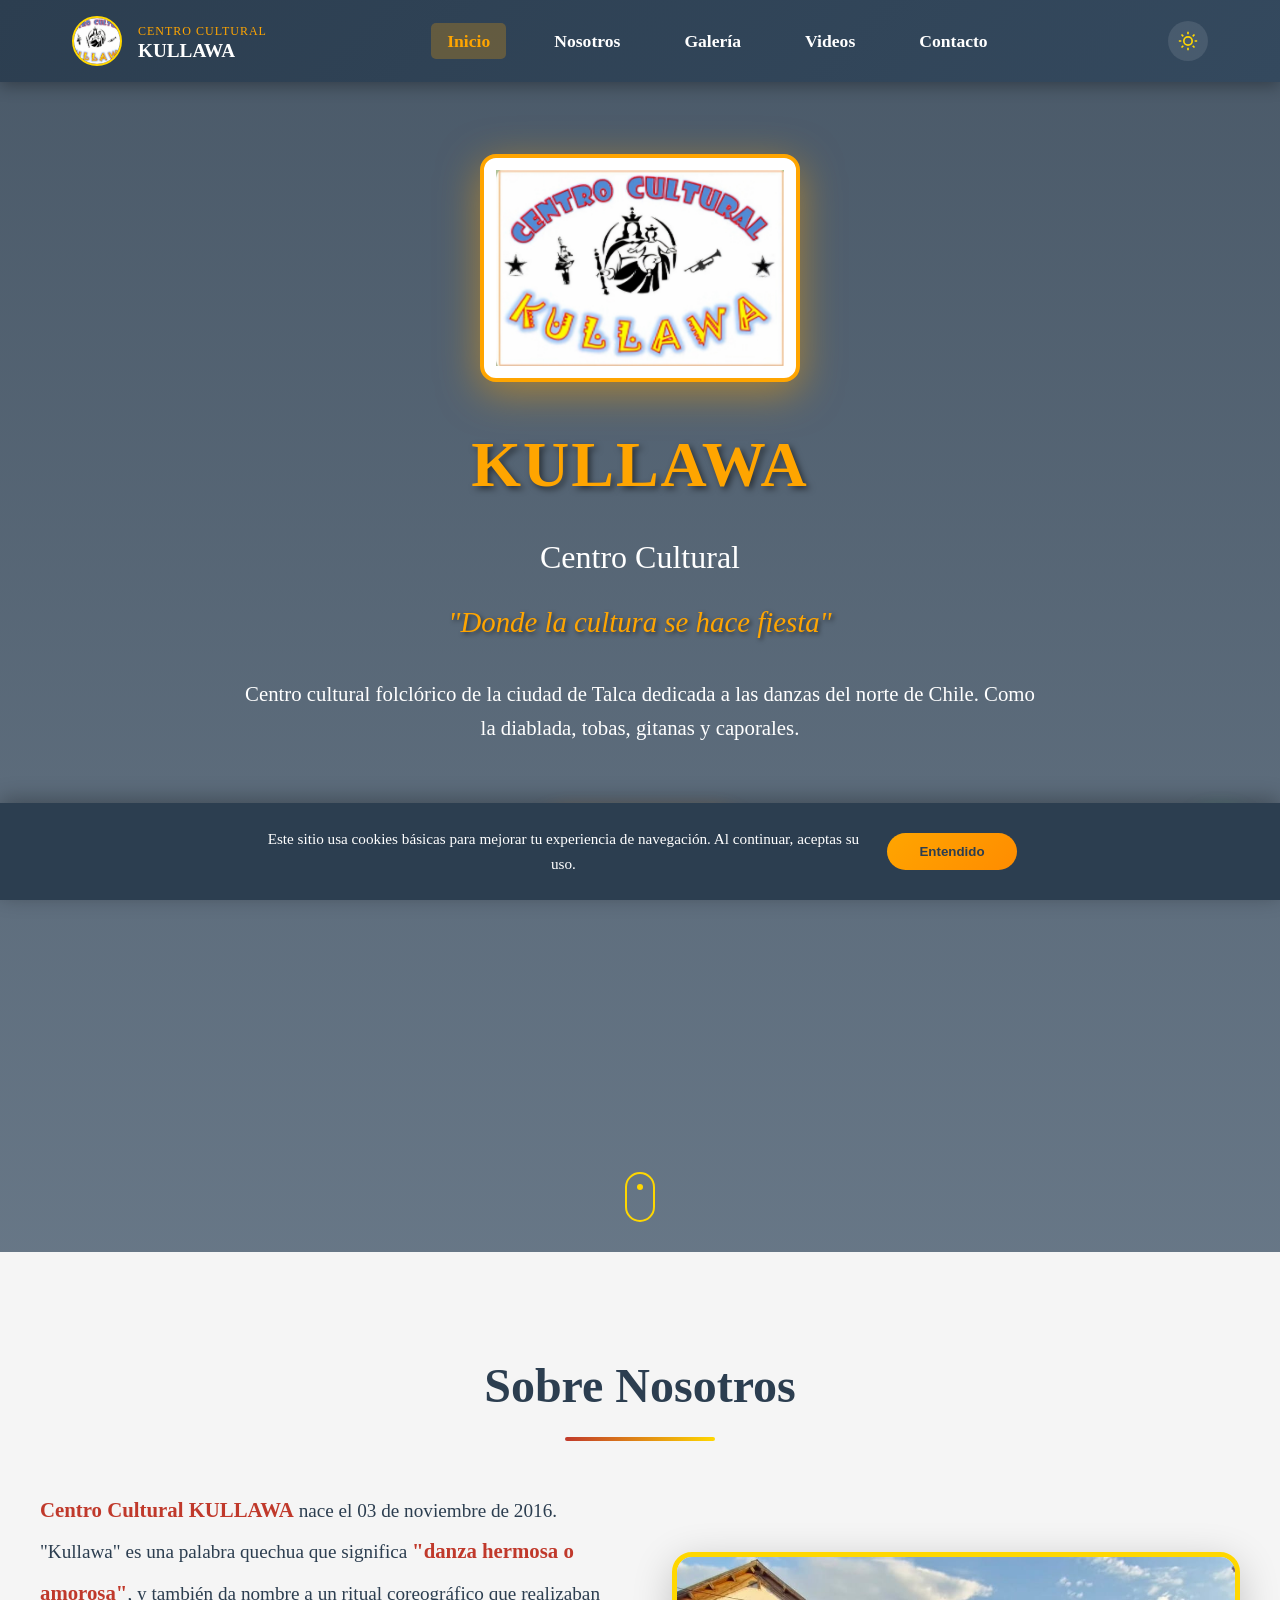
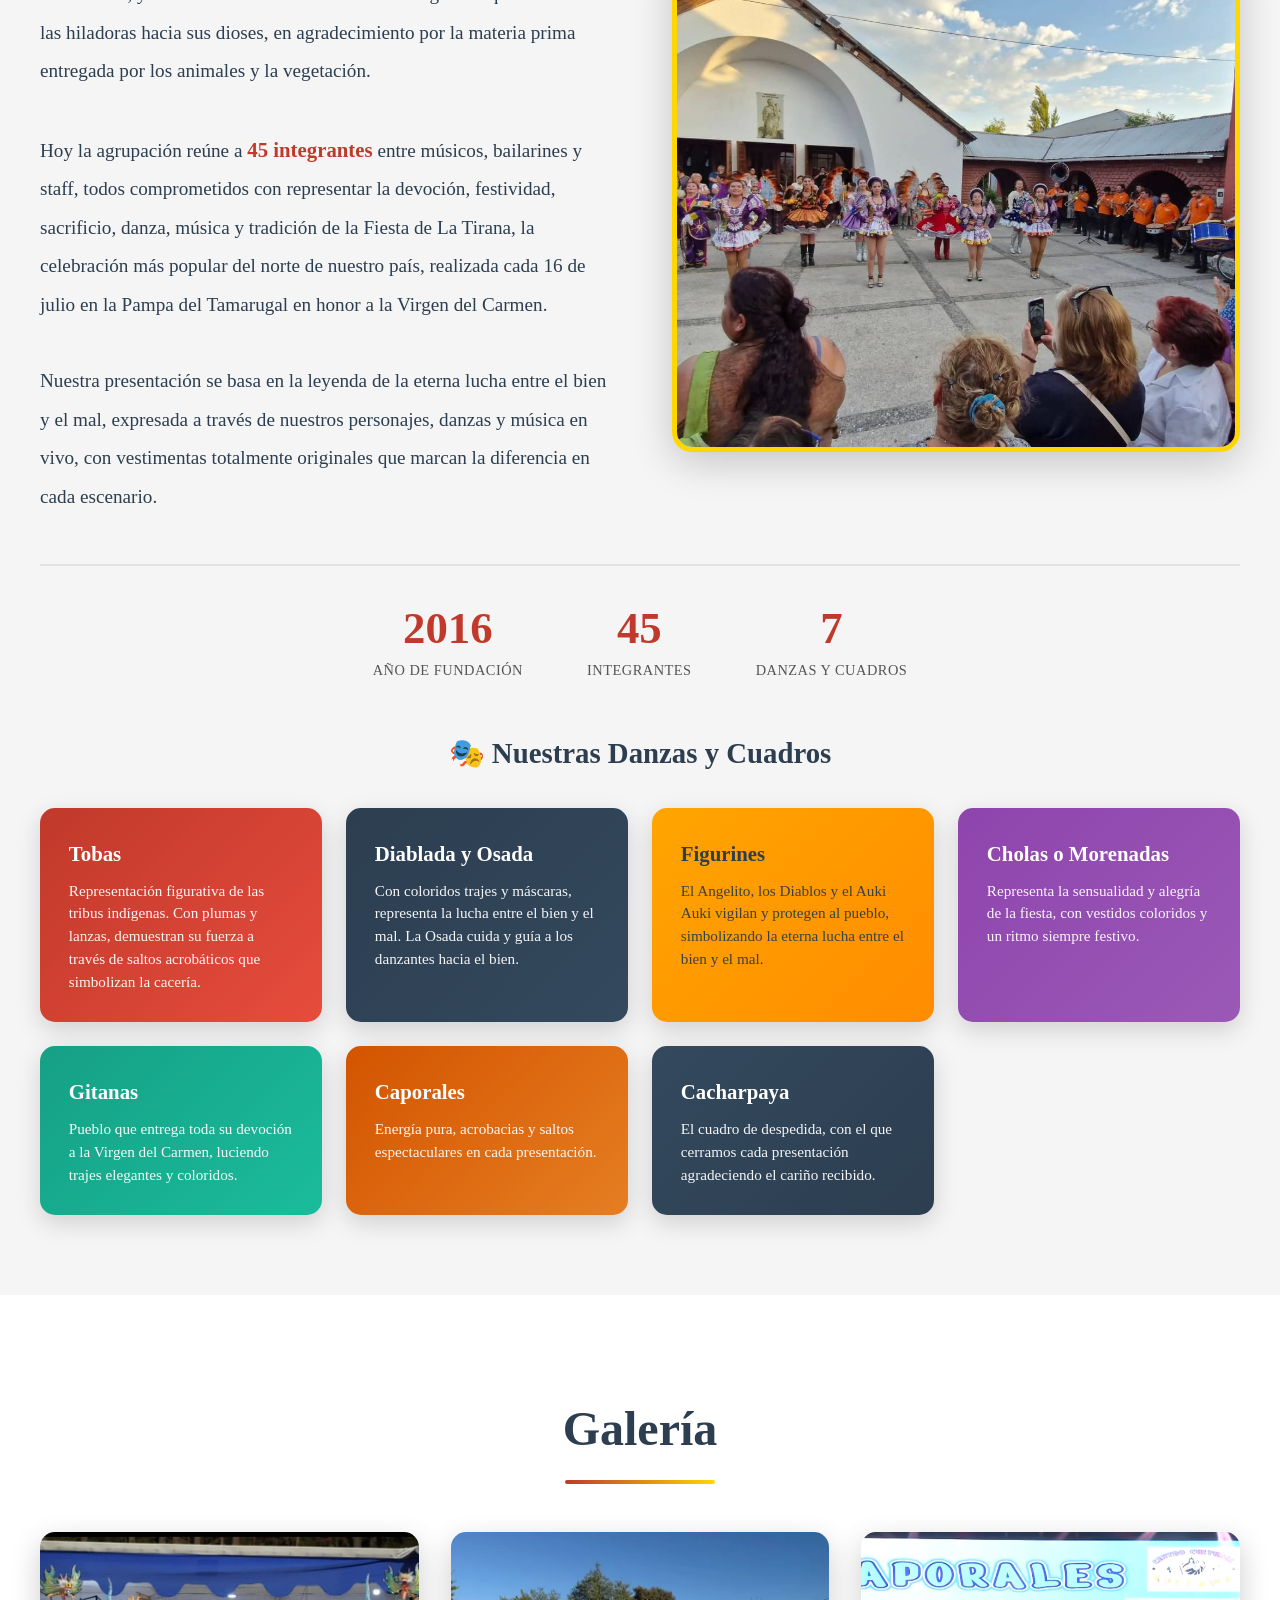
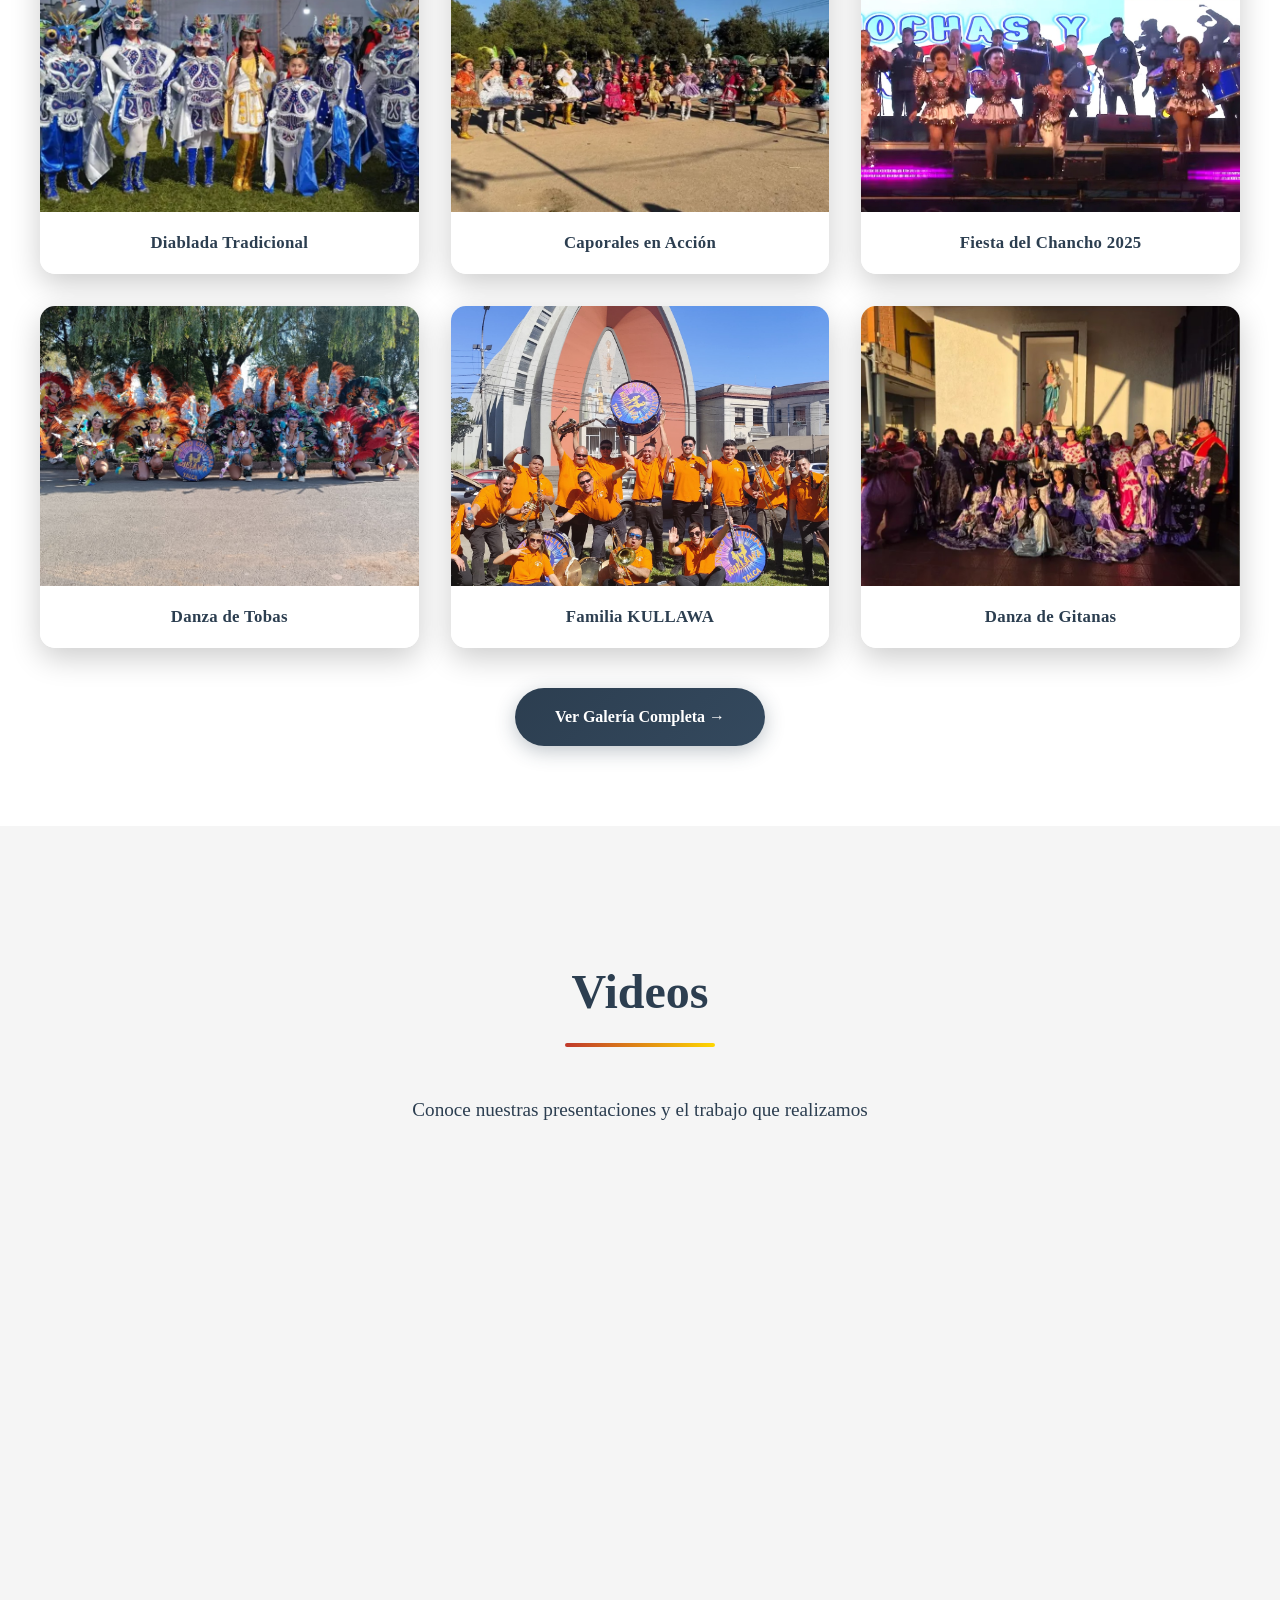
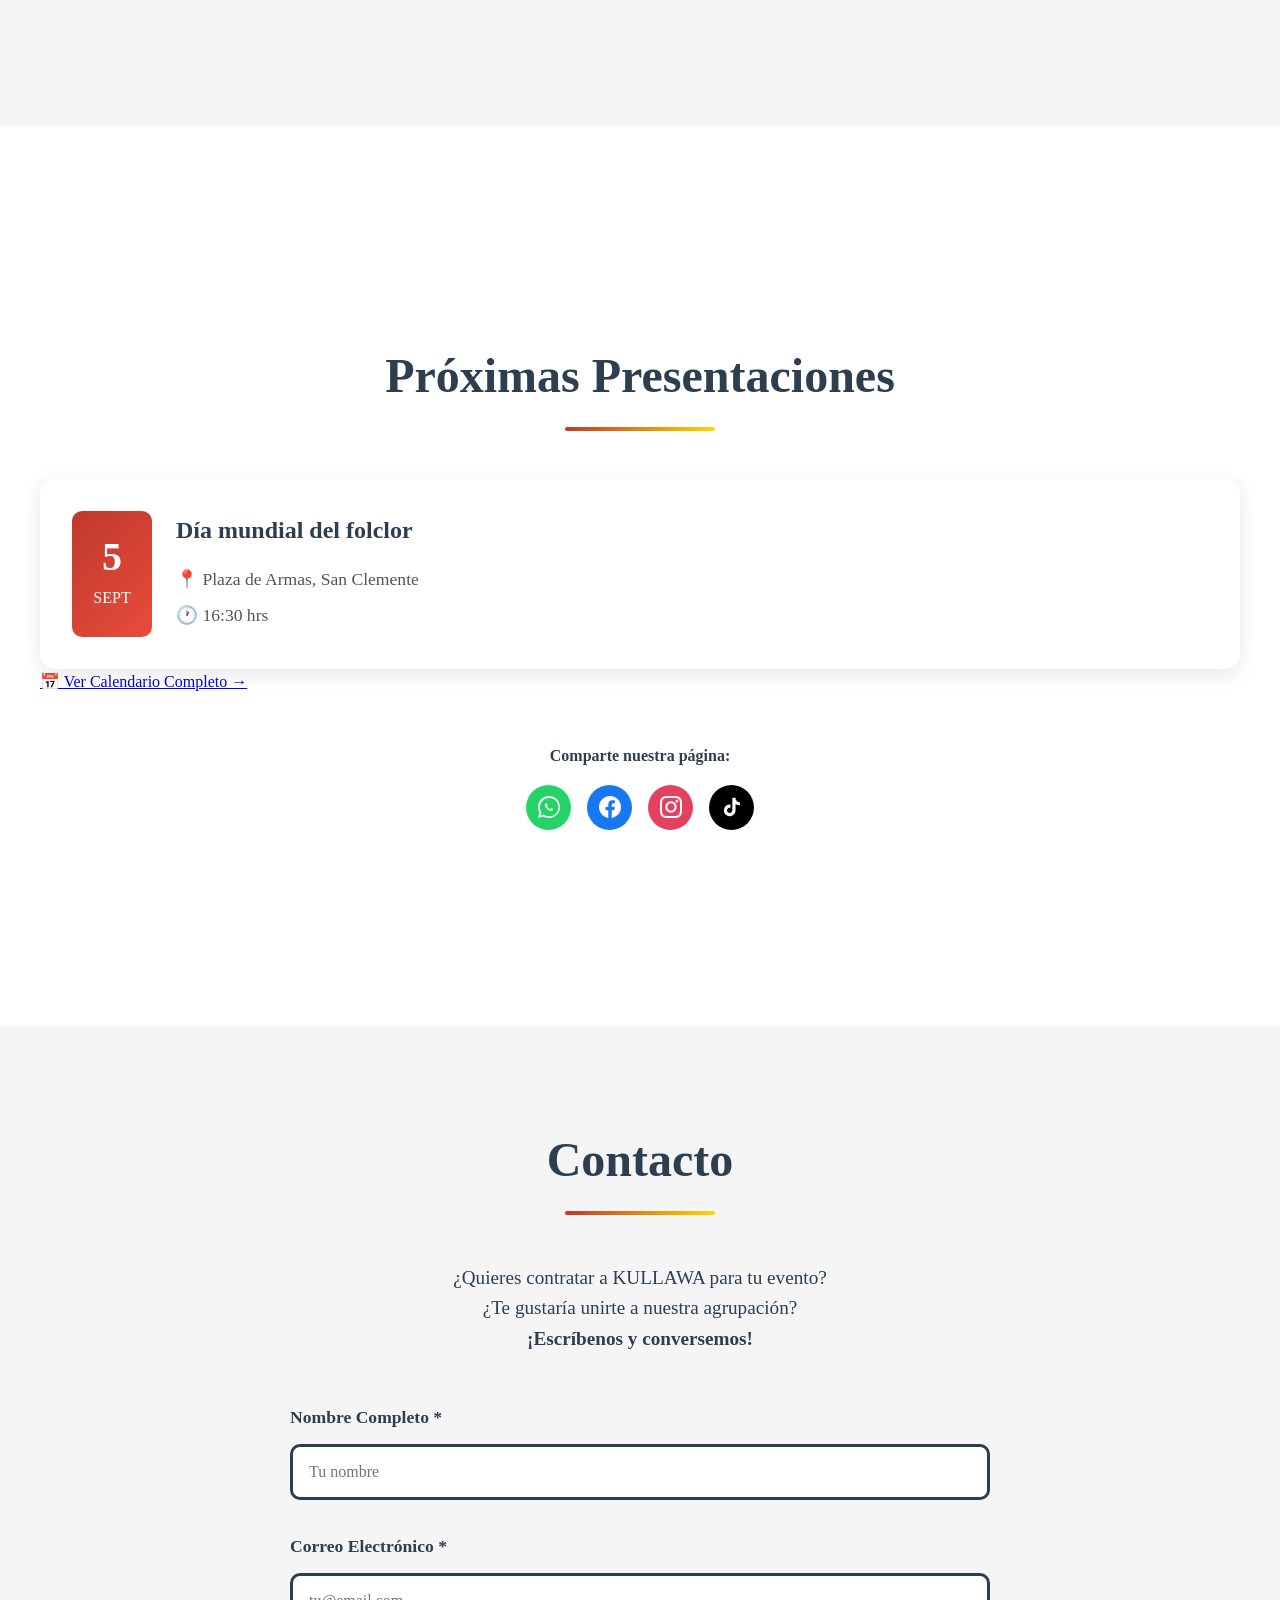
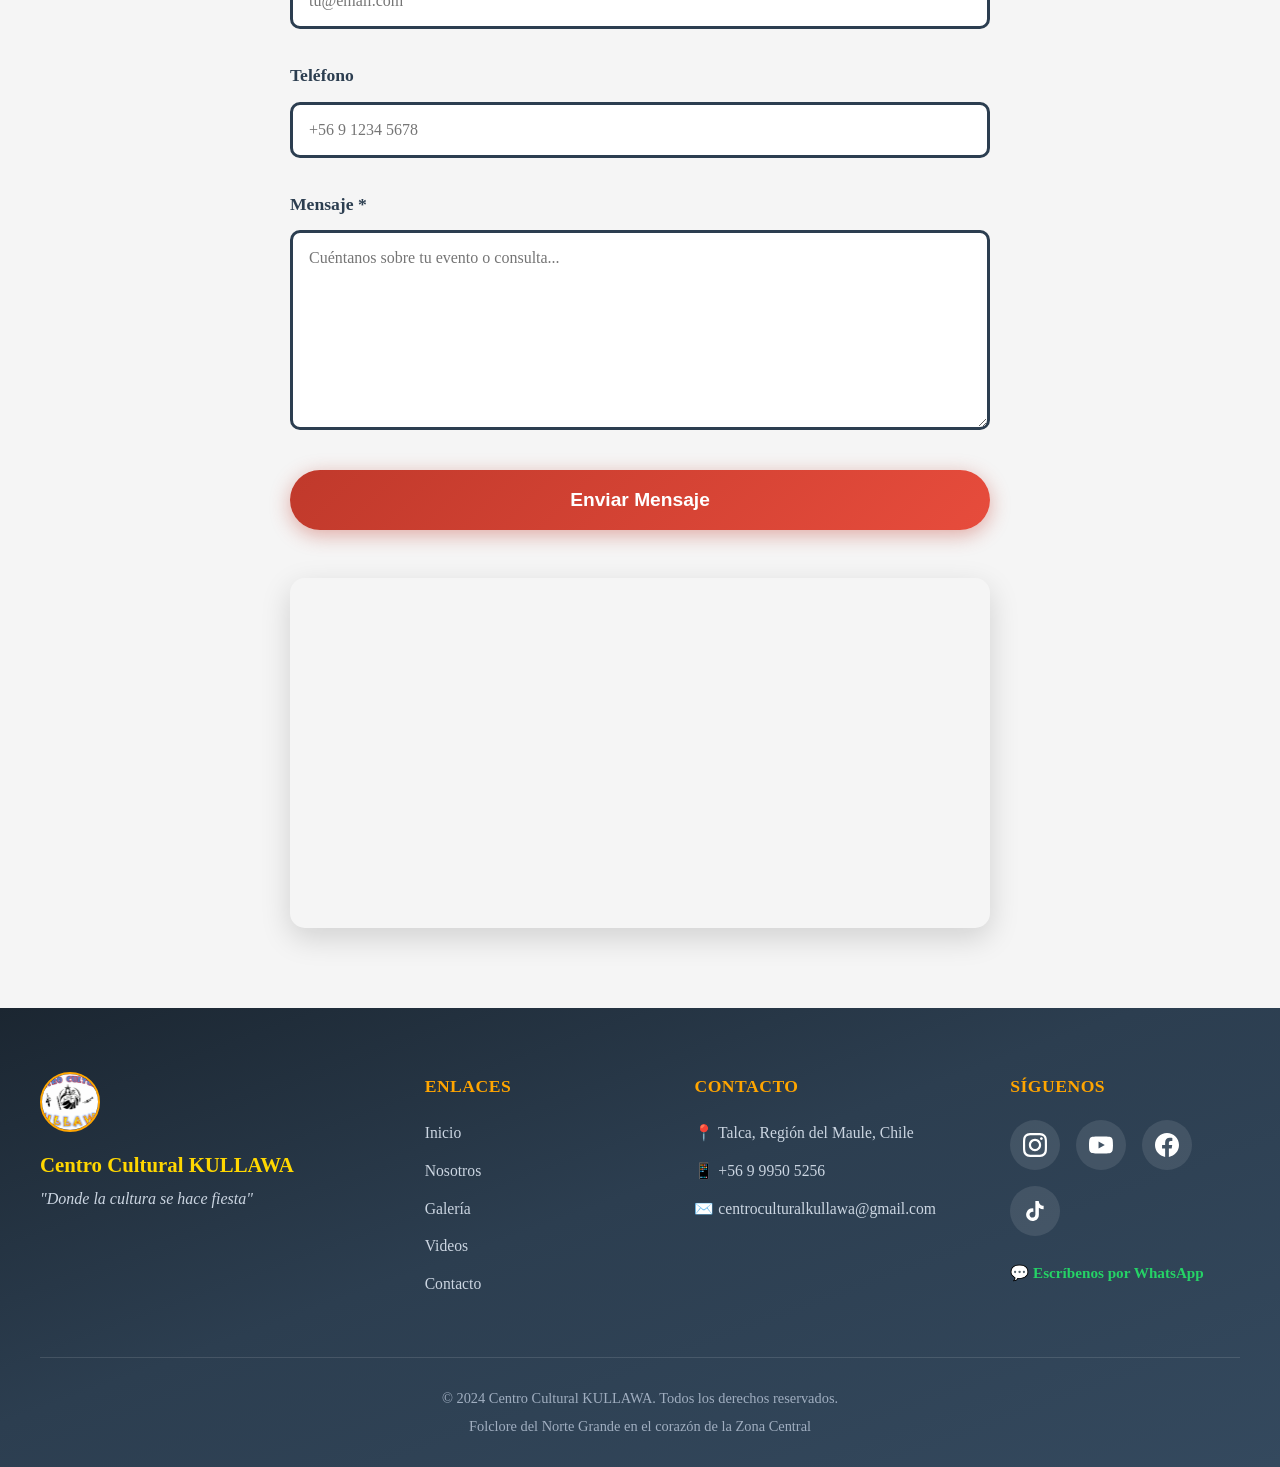
==== commit 6a027d35: "botón calendario" ====
--- a/index.html
+++ b/index.html
@@ -285,6 +285,9 @@
                     </div>
                 </div>
             </div>
+            <div class="calendar-cta">
+                <a href="calendario.html" class="calendar-full-btn">📅 Ver Calendario Completo →</a>
+            </div>
             <div class="share-block">
                 <p>Comparte nuestra página:</p>
                 <div class="share-icons">
--- a/styles.css
+++ b/styles.css
@@ -872,6 +872,14 @@
     background: #1877F2;
 }
 
+.share-instagram {
+    background: #E4405F;
+}
+
+.share-tiktok {
+    background: #000000;
+}
+
 /* Botón Ver Galería Completa */
 .gallery-cta {
     text-align: center;
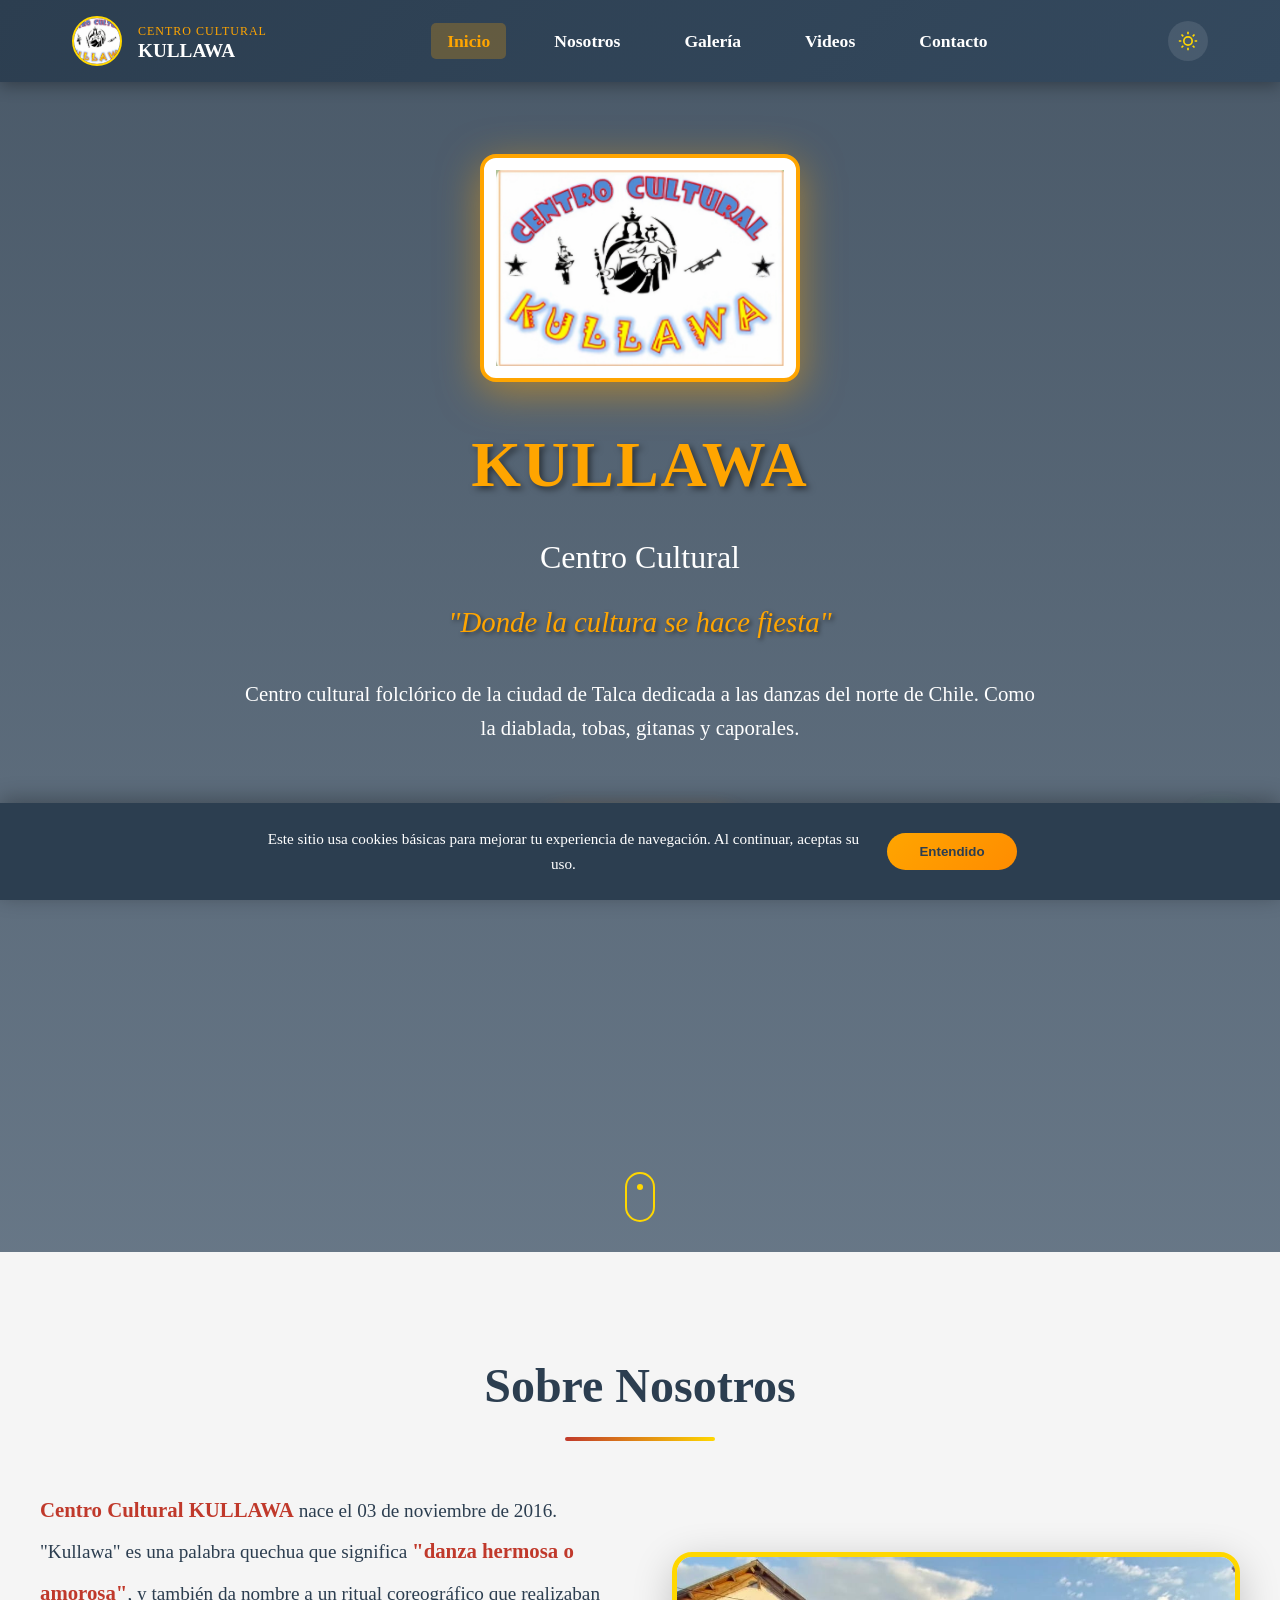
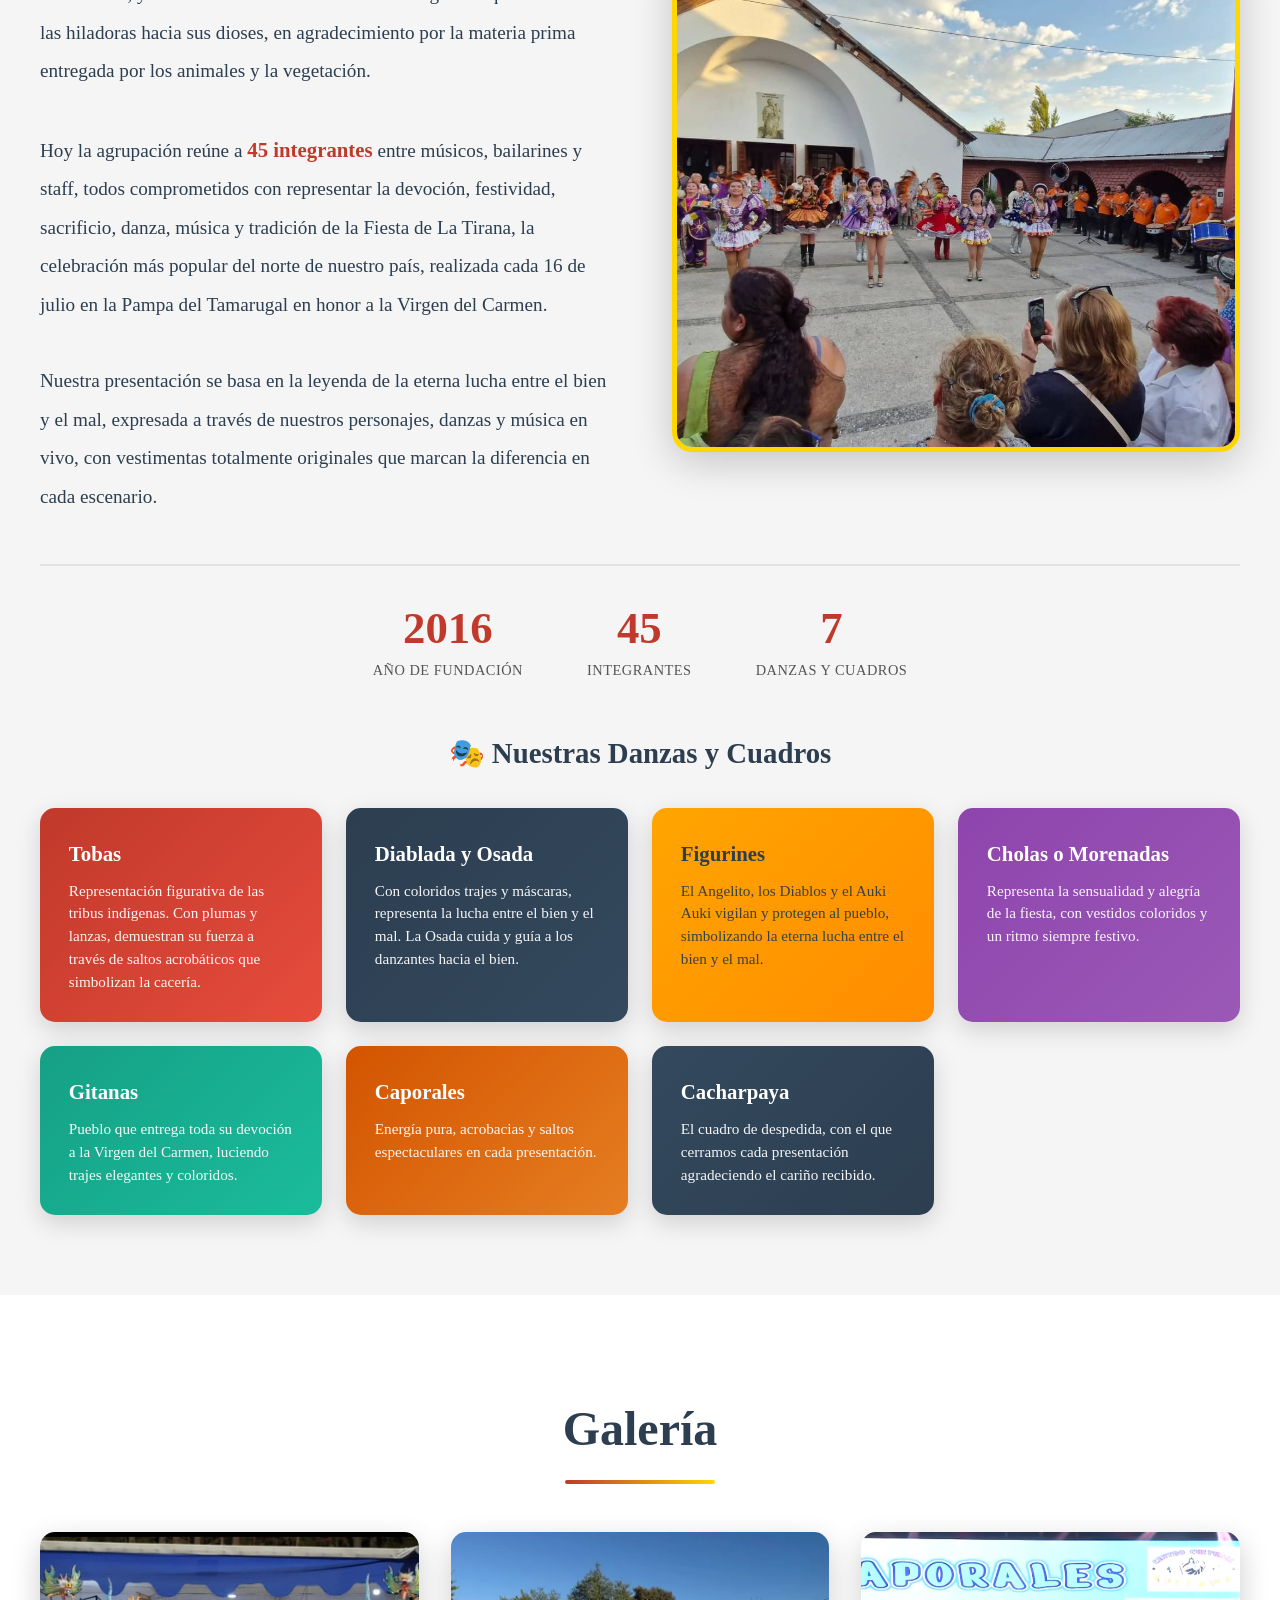
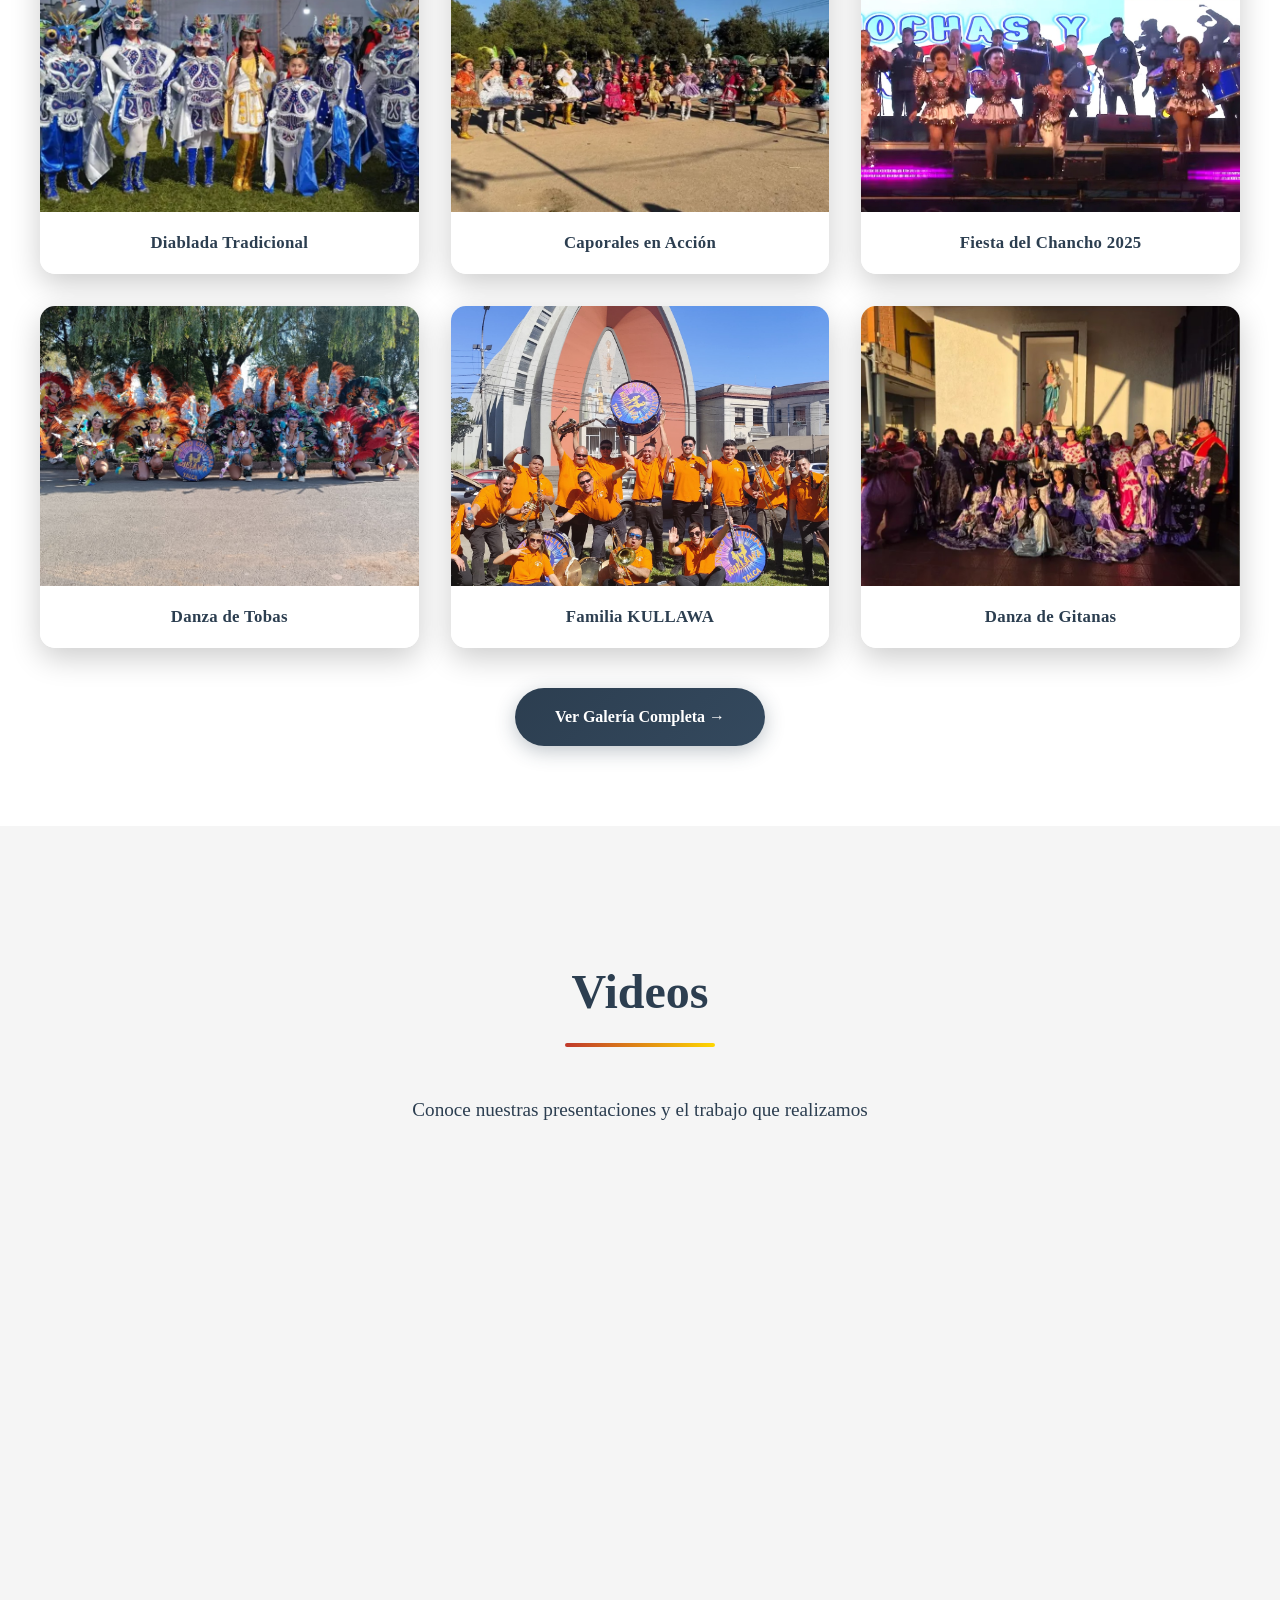
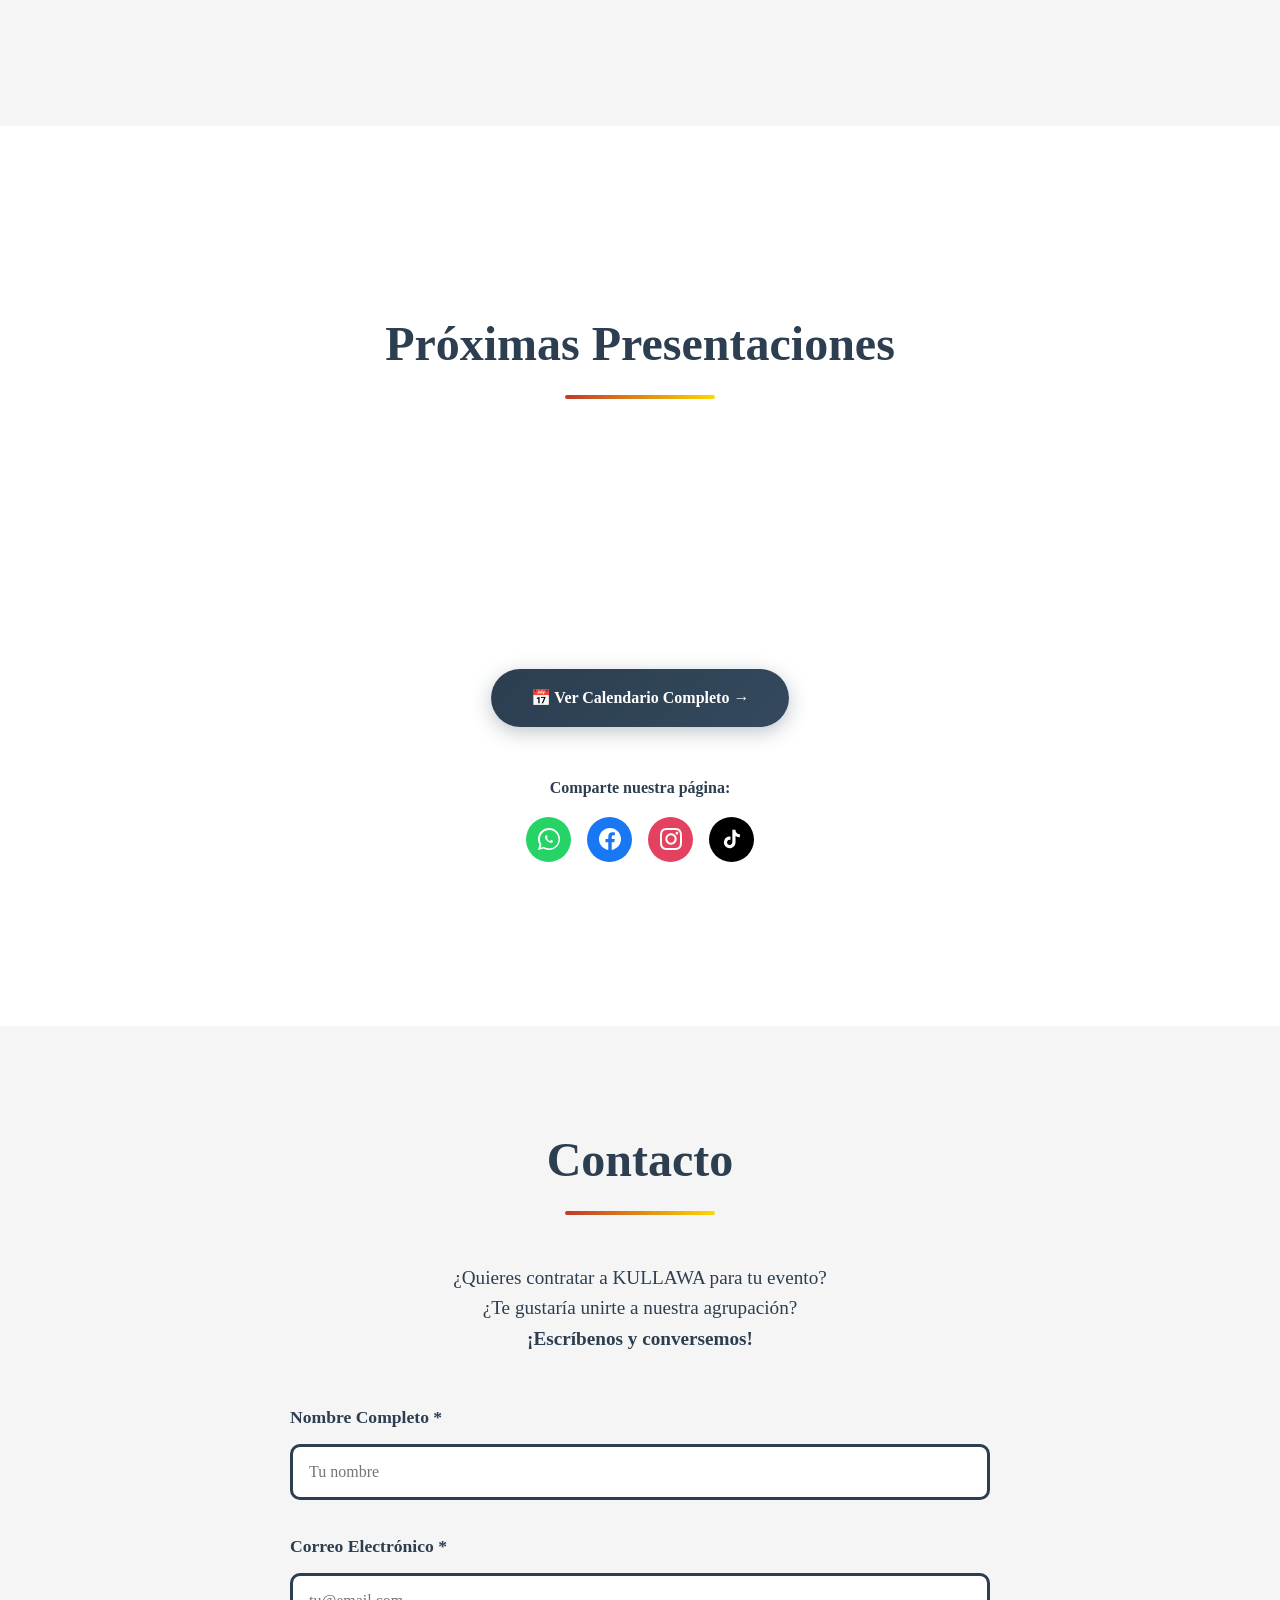
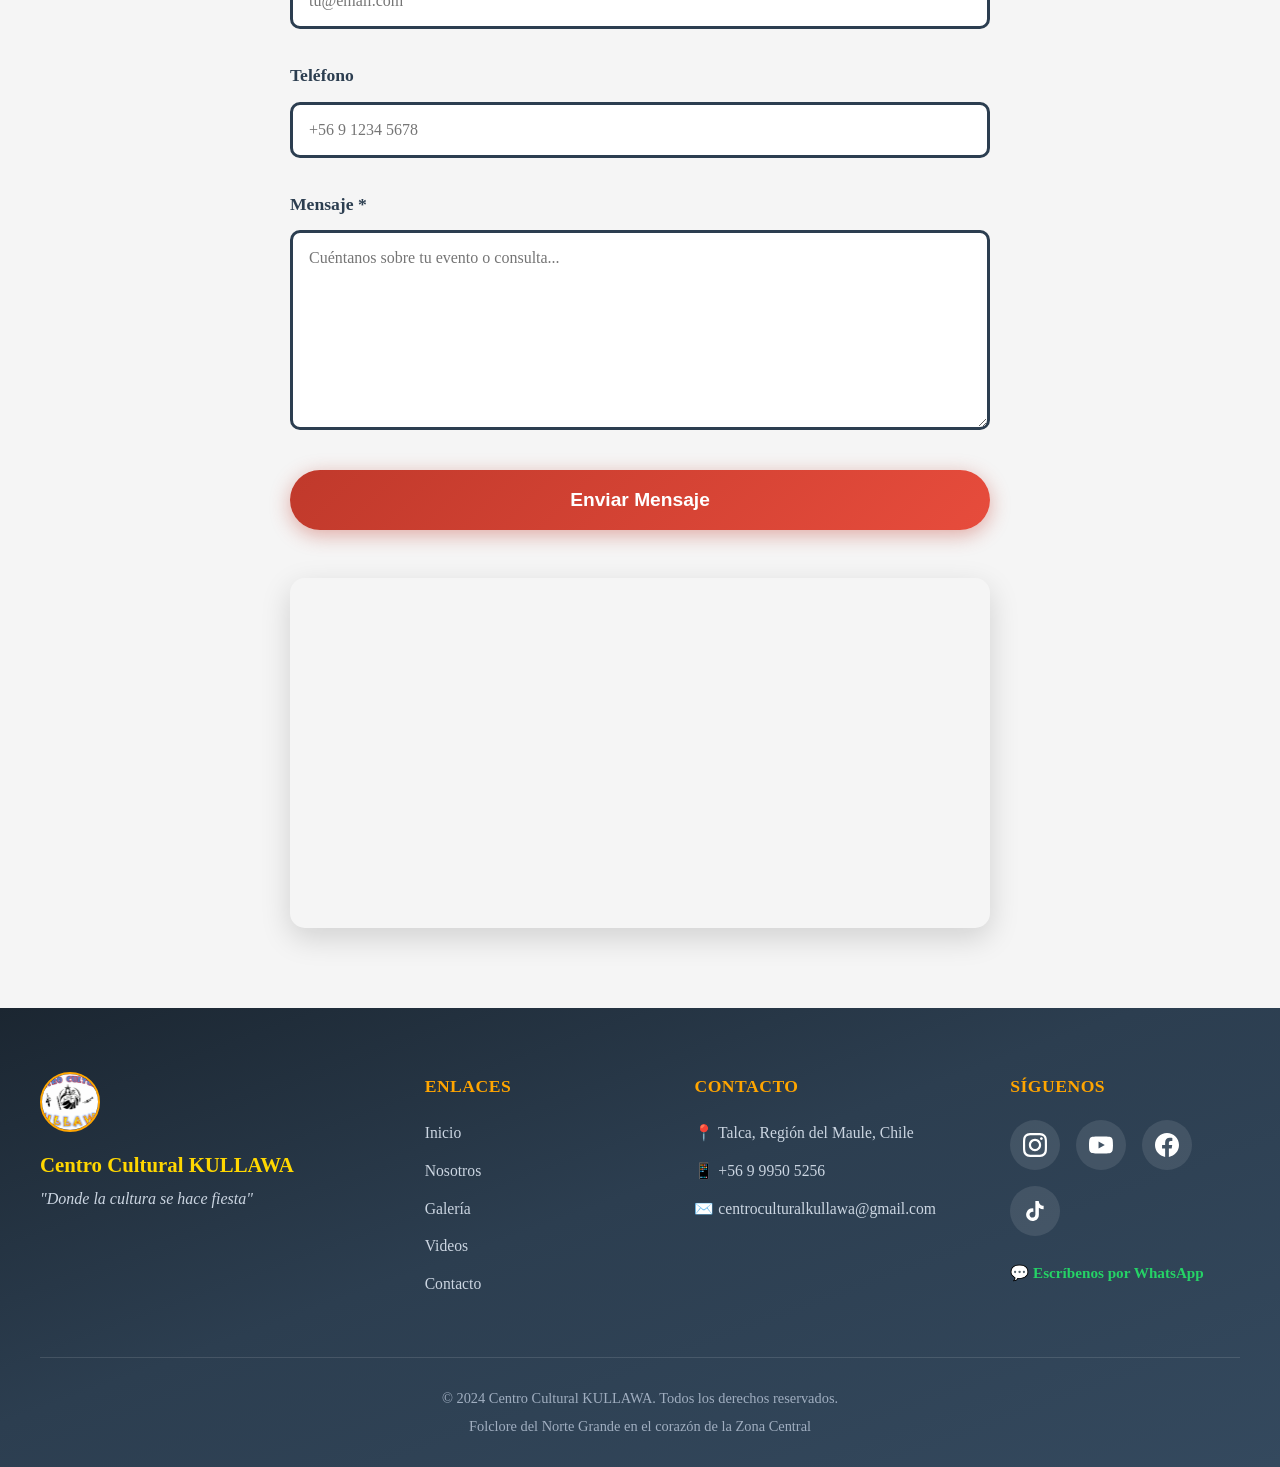
==== commit f90ab985: "Update index.html" ====
--- a/index.html
+++ b/index.html
@@ -53,6 +53,9 @@
     <meta name="twitter:image" content="https://www.centroculturalkullawa.cl/assets/images/logo.png">
     
     <link rel="stylesheet" href="styles.css">
+    <link rel="preconnect" href="https://fonts.googleapis.com">
+    <link rel="preconnect" href="https://fonts.gstatic.com" crossorigin>
+    <link href="https://fonts.googleapis.com/css2?family=Cinzel:wght@600;700&family=Merriweather:ital@0;1&display=swap" rel="stylesheet">
 </head>
 <body>
     <!-- Navegación -->
--- a/styles.css
+++ b/styles.css
@@ -365,30 +365,6 @@
     font-size: 1.3rem;
 }
 
-.about-highlight {
-    background: linear-gradient(135deg, #C0392B, #E74C3C);
-    color: white;
-    padding: 2rem;
-    border-radius: 15px;
-    margin-top: 2rem;
-    box-shadow: 0 5px 20px rgba(192, 57, 43, 0.3);
-}
-
-.about-highlight h3 {
-    color: #FFD700;
-    margin-bottom: 1rem;
-}
-
-.about-highlight p {
-    color: white;
-    margin: 0.5rem 0;
-}
-
-.about-highlight p strong {
-    color: #FFD700;
-    font-weight: bold;
-}
-
 .about-image {
     width: 100%;
     height: 500px;
@@ -561,7 +537,7 @@
     transform: translateY(0);
 }
 
-/* Footer nuevo */
+/* Footer */
 footer {
     background: linear-gradient(160deg, #1B2631, #2C3E50 45%, #34495E);
     color: white;
@@ -670,6 +646,42 @@
     color: #a0aec0;
 }
 
+.social-icons {
+    display: flex;
+    justify-content: center;
+    gap: 2rem;
+    flex-wrap: wrap;
+}
+
+.social-icons a {
+    display: flex;
+    align-items: center;
+    justify-content: center;
+    width: 50px;
+    height: 50px;
+    background: rgba(255, 255, 255, 0.1);
+    border-radius: 50%;
+    transition: all 0.3s;
+    border: 2px solid transparent;
+}
+
+.social-icons a:hover {
+    background: #FFD700;
+    transform: translateY(-5px) scale(1.1);
+    border-color: #FFD700;
+}
+
+.social-icons svg {
+    width: 24px;
+    height: 24px;
+    color: white;
+    transition: color 0.3s;
+}
+
+.social-icons a:hover svg {
+    color: #2C3E50;
+}
+
 /* Videos */
 .videos-intro {
     text-align: center;
@@ -827,6 +839,67 @@
     display: inline-block;
 }
 
+/* Calendario - evento pasado */
+.evento-badge {
+    display: inline-block;
+    font-size: 0.75rem;
+    font-weight: bold;
+    padding: 0.3rem 0.9rem;
+    border-radius: 20px;
+    text-transform: uppercase;
+    letter-spacing: 0.5px;
+    margin-top: 0.6rem;
+}
+
+.evento-badge.proximo {
+    background: rgba(255, 165, 0, 0.15);
+    color: #FF8C00;
+}
+
+.evento-badge.realizado {
+    background: rgba(46, 204, 113, 0.15);
+    color: #27AE60;
+}
+
+.evento-card.pasado {
+    opacity: 0.75;
+}
+
+.evento-card.pasado .evento-fecha {
+    background: linear-gradient(135deg, #7F8C8D, #95A5A6);
+}
+
+.evento-tbd {
+    color: #999;
+    font-style: italic;
+    font-size: 0.95rem;
+    margin-top: 0.5rem;
+}
+
+/* Calendar CTA */
+.calendar-cta {
+    text-align: center;
+    margin-top: 2rem;
+}
+
+.calendar-full-btn {
+    display: inline-block;
+    background: linear-gradient(135deg, #2C3E50, #34495E);
+    color: white;
+    padding: 1rem 2.5rem;
+    border-radius: 50px;
+    text-decoration: none;
+    font-weight: bold;
+    transition: all 0.3s;
+    box-shadow: 0 5px 20px rgba(44, 62, 80, 0.3);
+}
+
+.calendar-full-btn:hover {
+    transform: translateY(-3px);
+    background: linear-gradient(135deg, #FFA500, #FF8C00);
+    color: #2C3E50;
+}
+
 /* Compartir */
 .share-block {
     margin-top: 3rem;
@@ -904,7 +977,7 @@
     color: #2C3E50;
 }
 
-/* Página Galería Completa */
+/* Página Galería Completa / Calendario Completo (encabezado compartido) */
 .gallery-page-header {
     background: linear-gradient(135deg, #2C3E50, #34495E);
     min-height: 40vh;
@@ -1022,49 +1095,6 @@
     transform: translateY(-3px);
     box-shadow: 0 8px 25px rgba(192, 57, 43, 0.6);
     background: linear-gradient(135deg, #FFA500, #FF8C00);
-    color: #2C3E50;
-}
-
-/* Footer */
-footer {
-    background: linear-gradient(160deg, #1B2631, #2C3E50 45%, #34495E);
-    color: white;
-    padding: 4rem 2rem 0;
-}
-
-.social-icons {
-    display: flex;
-    justify-content: center;
-    gap: 2rem;
-    flex-wrap: wrap;
-}
-
-.social-icons a {
-    display: flex;
-    align-items: center;
-    justify-content: center;
-    width: 50px;
-    height: 50px;
-    background: rgba(255, 255, 255, 0.1);
-    border-radius: 50%;
-    transition: all 0.3s;
-    border: 2px solid transparent;
-}
-
-.social-icons a:hover {
-    background: #FFD700;
-    transform: translateY(-5px) scale(1.1);
-    border-color: #FFD700;
-}
-
-.social-icons svg {
-    width: 24px;
-    height: 24px;
-    color: white;
-    transition: color 0.3s;
-}
-
-.social-icons a:hover svg {
     color: #2C3E50;
 }
 
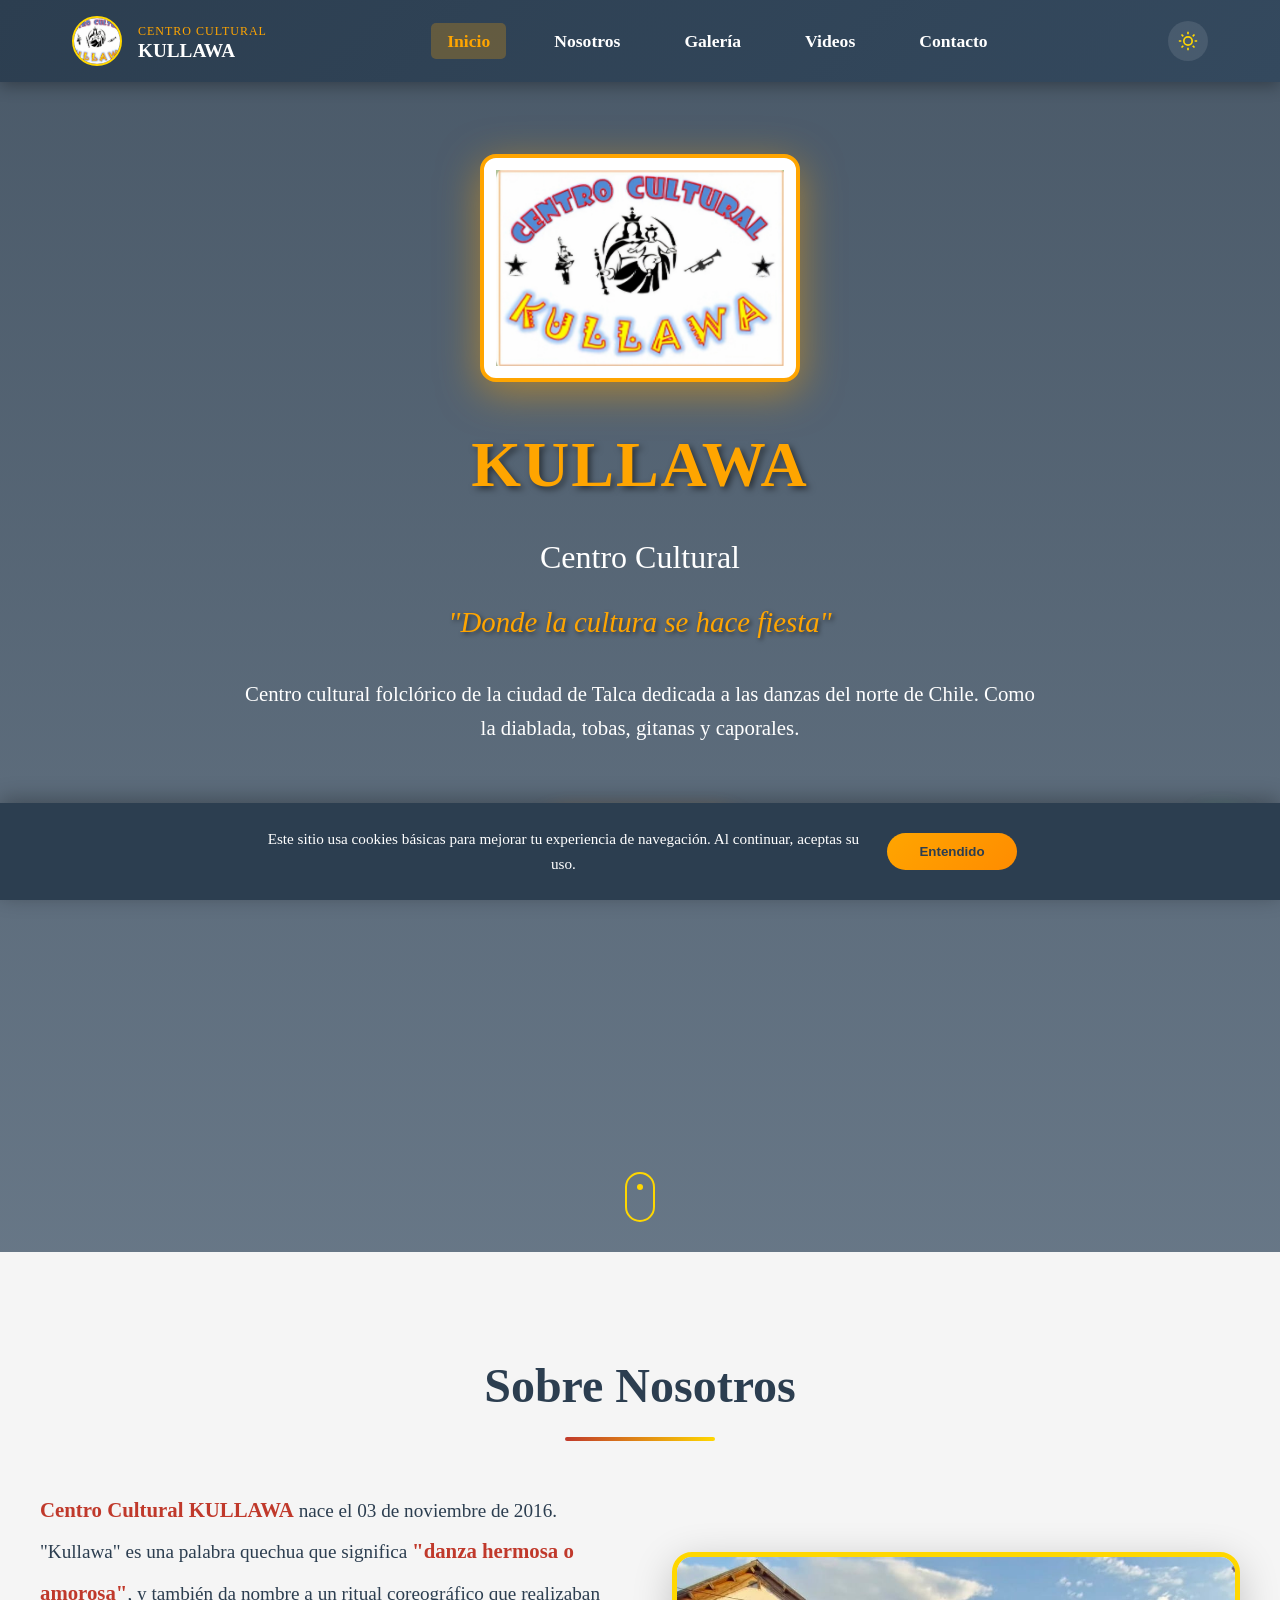
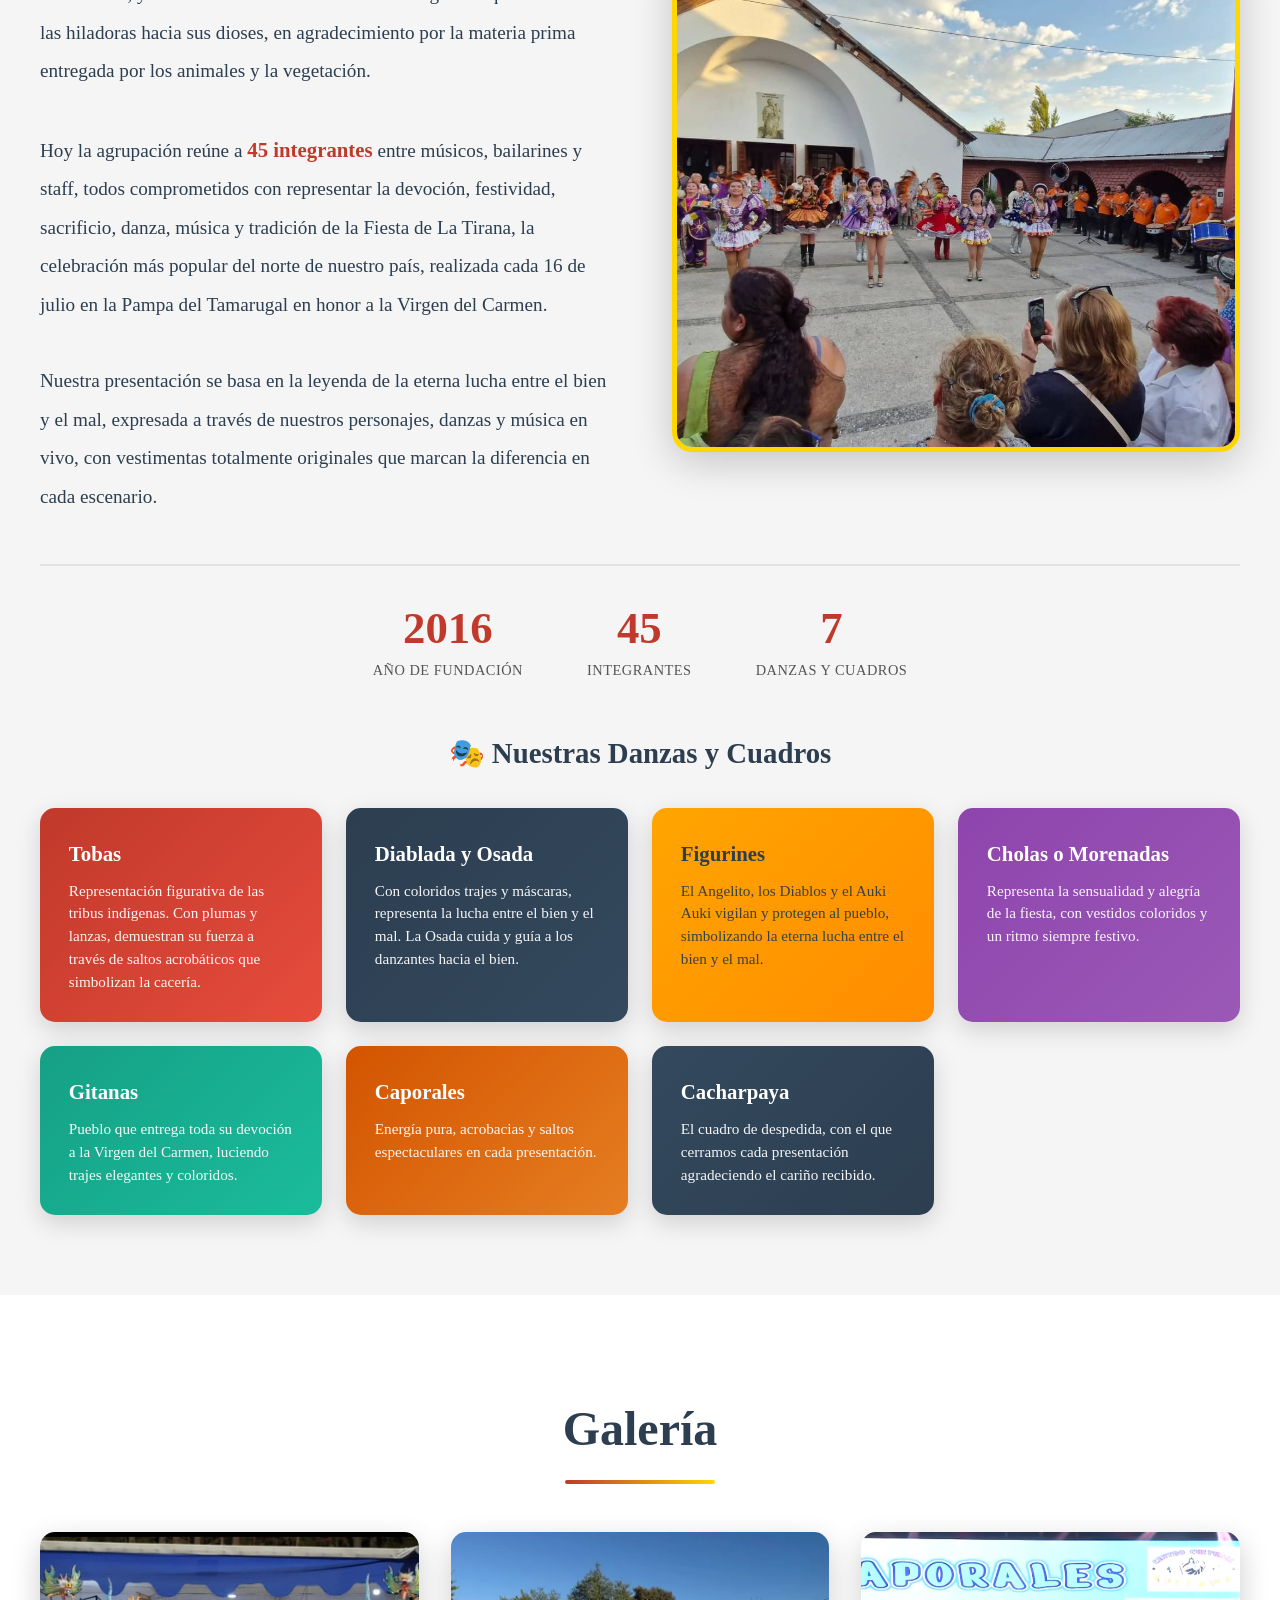
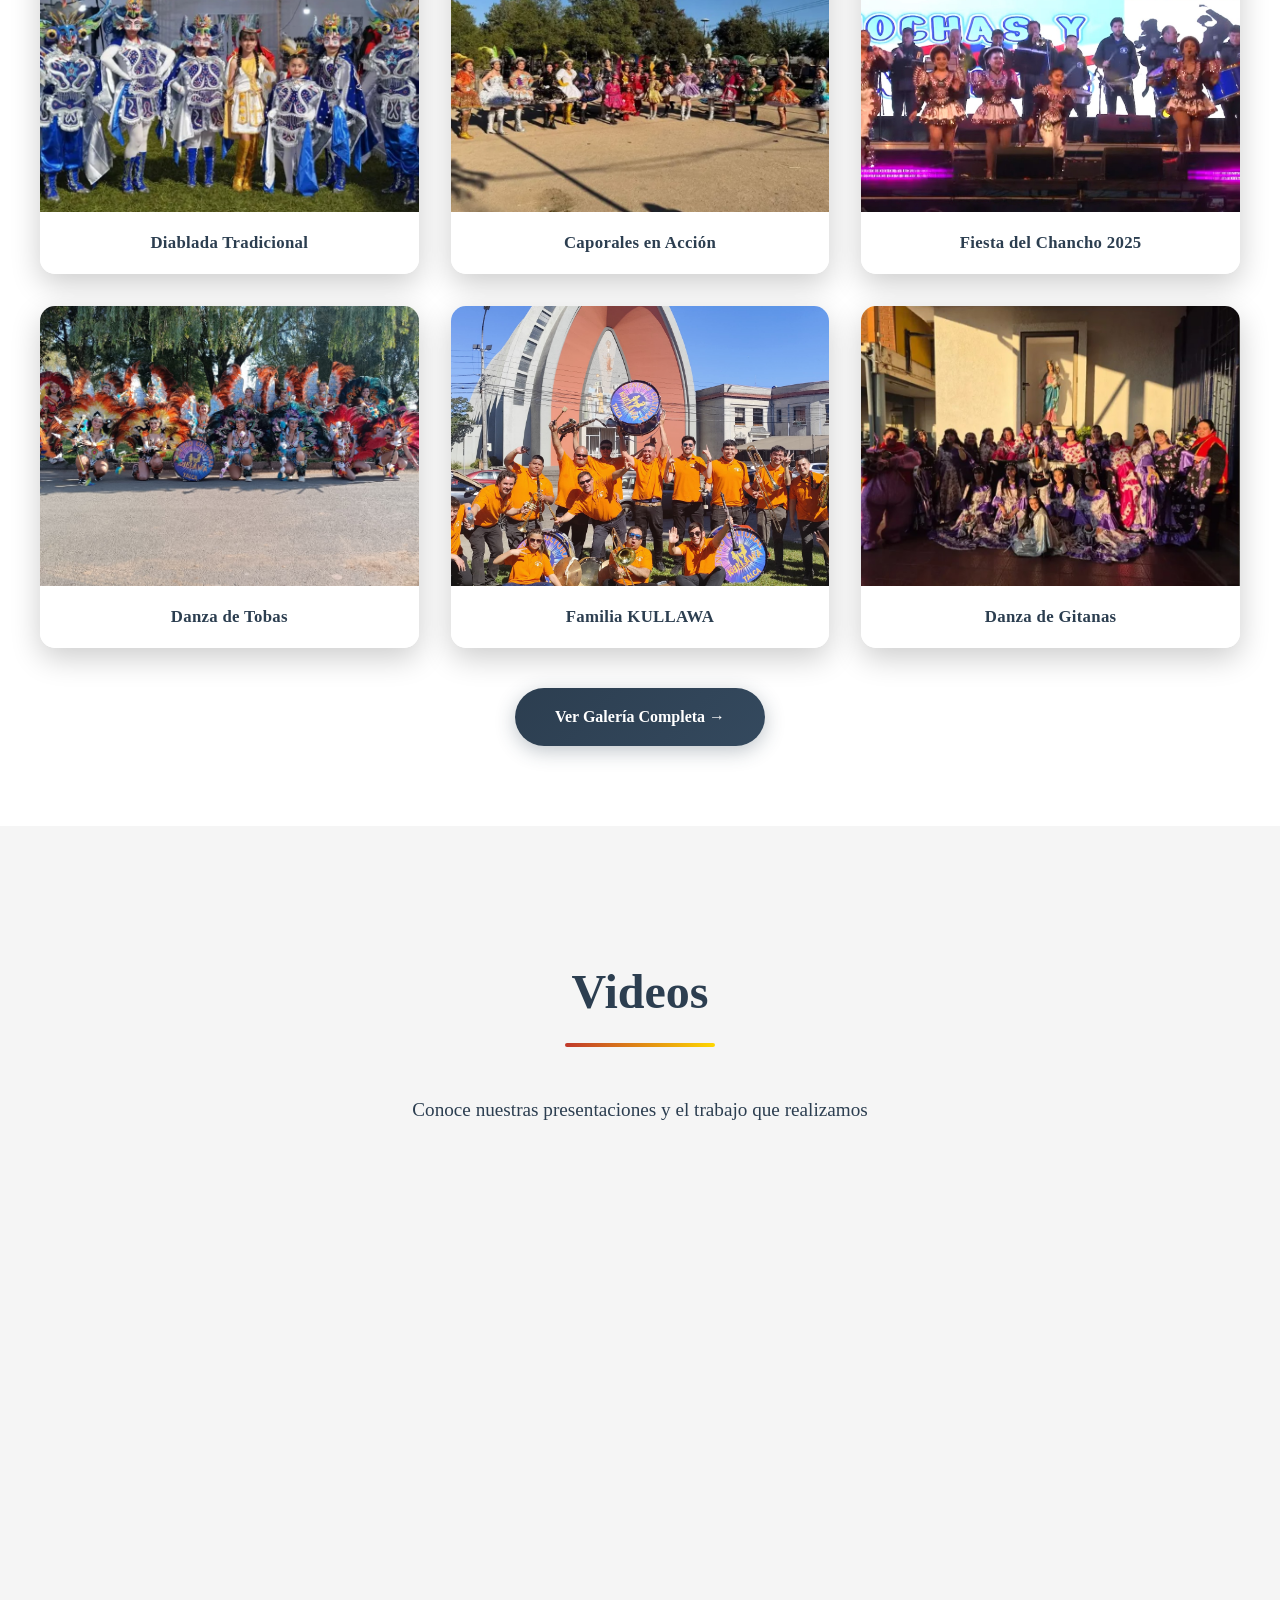
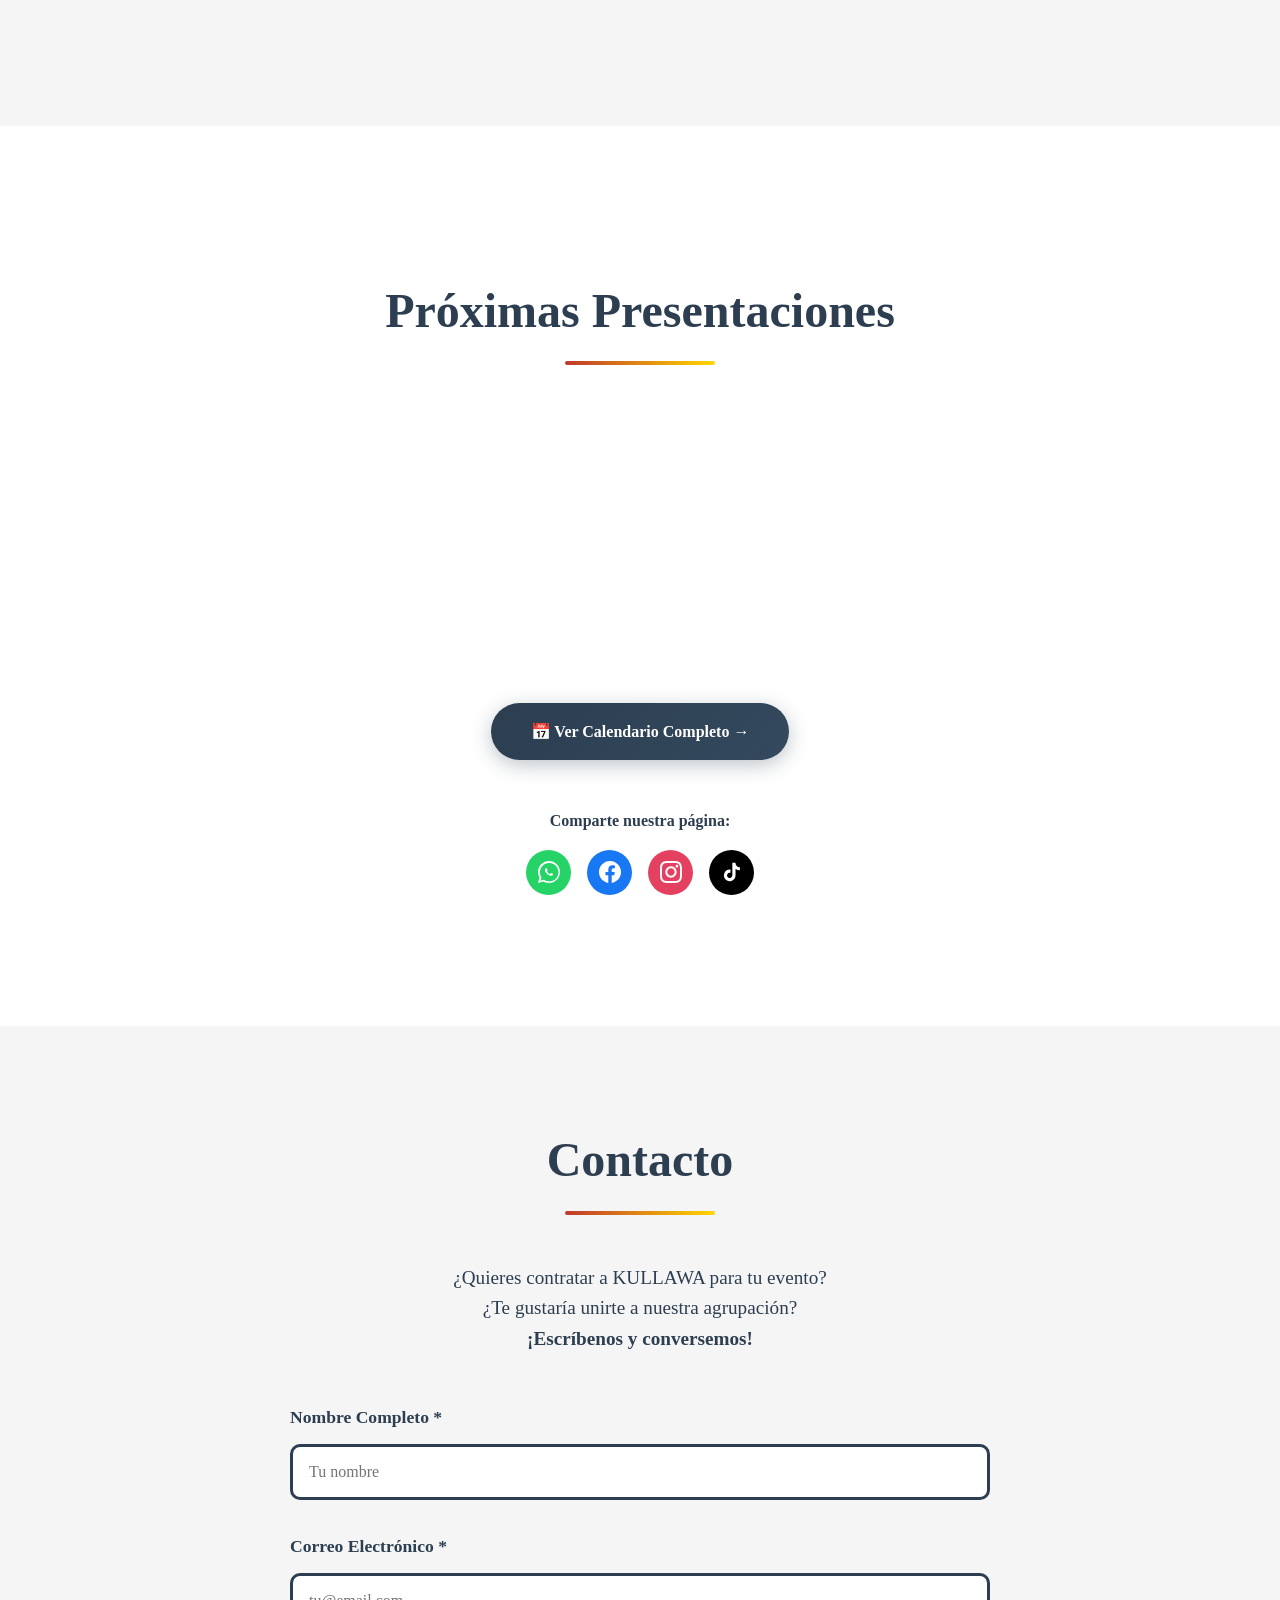
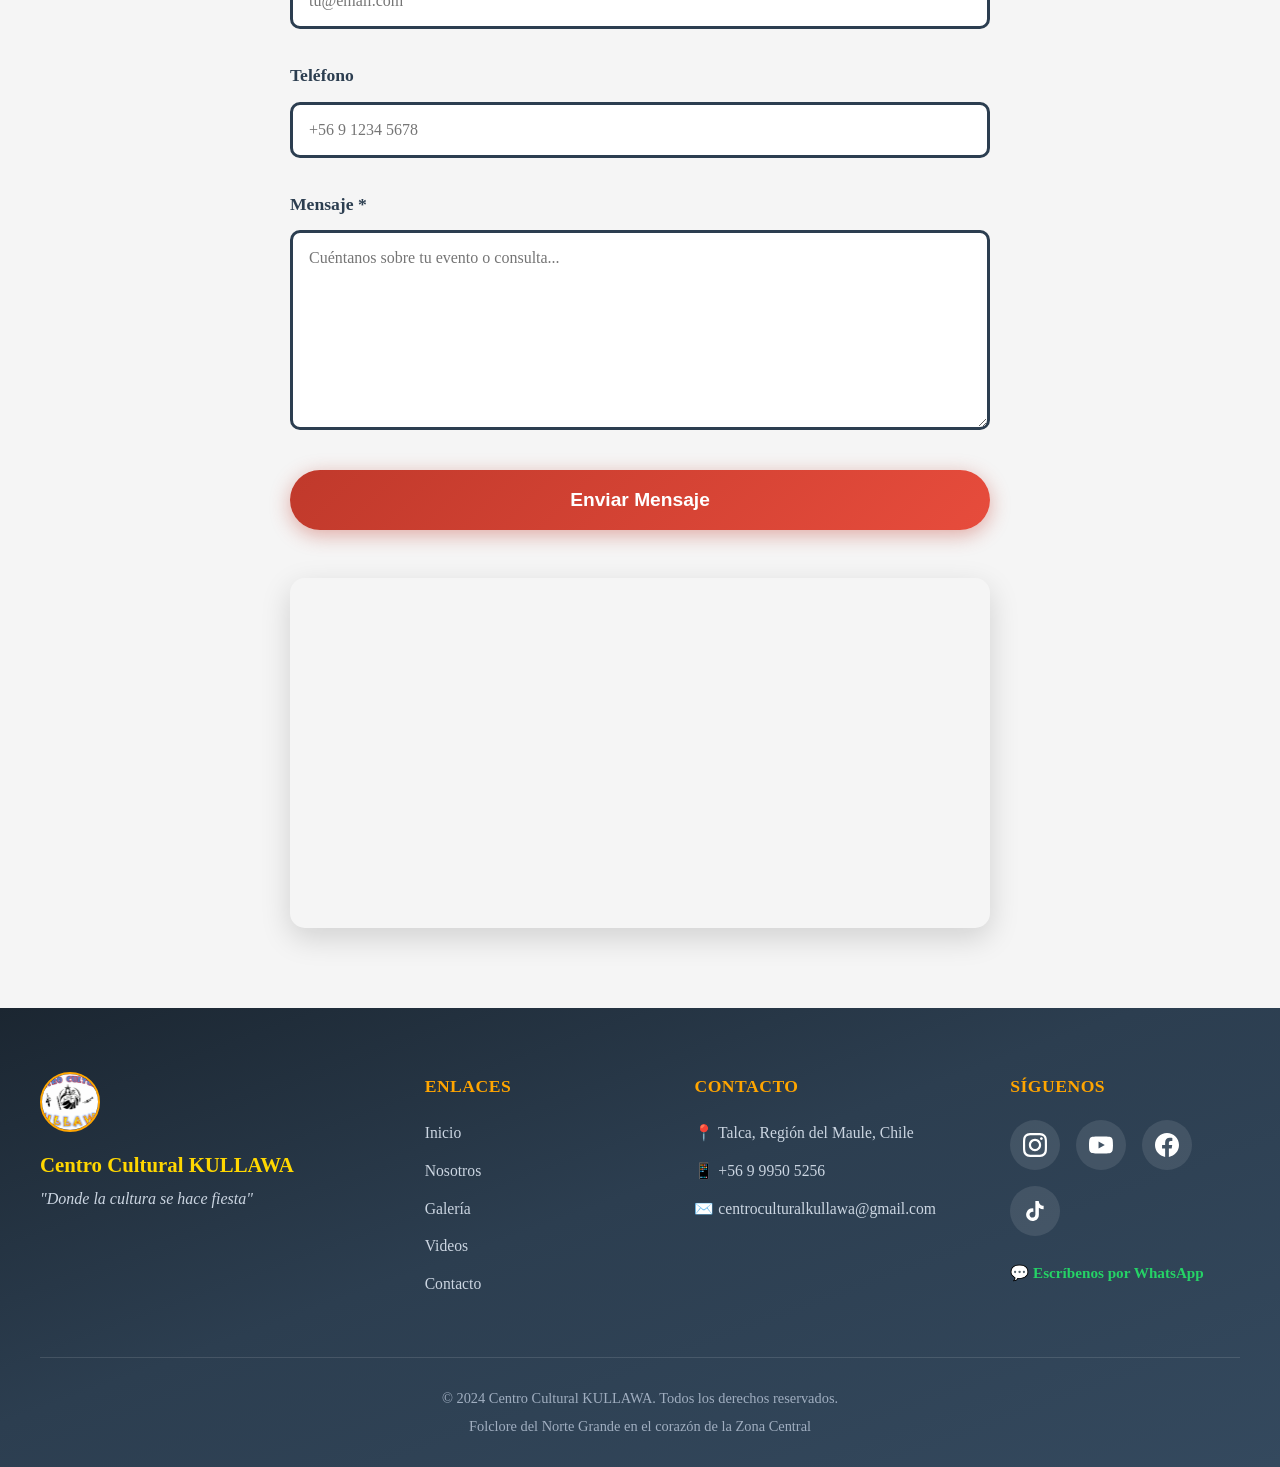
==== commit 774ddcf6: "actualización calendario" ====
--- a/index.html
+++ b/index.html
@@ -277,14 +277,38 @@
             <div class="eventos-grid">
                 <div class="evento-card fade-in">
                     <div class="evento-fecha">
-                        <span class="dia">5</span>
+                        <span class="dia">18</span>
                         <span class="mes">SEPT</span>
                     </div>
                     <div class="evento-info">
-                        <h3>Día mundial del folclor</h3>
+                        <h3>Presentación Fiestas Patrias</h3>
+                        <p class="evento-lugar">📍 Parque Río Claro, Talca</p>
+                        <p class="evento-hora">🕐 20:00 hrs</p>
+                        <div class="countdown" data-target="2026-09-18T20:00:00"></div>
+                    </div>
+                </div>
+                <div class="evento-card fade-in">
+                    <div class="evento-fecha">
+                        <span class="dia">19</span>
+                        <span class="mes">SEPT</span>
+                    </div>
+                    <div class="evento-info">
+                        <h3>Presentación Fiestas Patrias</h3>
+                        <p class="evento-lugar">📍 Villa Alegre</p>
+                        <p class="evento-hora">🕐 18:00 hrs</p>
+                        <div class="countdown" data-target="2026-09-19T18:00:00"></div>
+                    </div>
+                </div>
+                <div class="evento-card fade-in">
+                    <div class="evento-fecha">
+                        <span class="dia">26</span>
+                        <span class="mes">SEPT</span>
+                    </div>
+                    <div class="evento-info">
+                        <h3>Presentación en San Clemente</h3>
                         <p class="evento-lugar">📍 Plaza de Armas, San Clemente</p>
                         <p class="evento-hora">🕐 16:30 hrs</p>
-                        <div class="countdown" data-target="2026-09-05T16:30:00"></div>
+                        <div class="countdown" data-target="2026-09-26T16:30:00"></div>
                     </div>
                 </div>
             </div>
--- a/styles.css
+++ b/styles.css
@@ -5,10 +5,17 @@
 }
 
 body {
-    font-family: 'Georgia', serif;
+    font-family: 'Merriweather', 'Georgia', serif;
     line-height: 1.6;
     color: #333;
     scroll-behavior: smooth;
+}
+
+h1, h2, h3,
+.logo-text,
+.cta-button,
+.hero .subtitle {
+    font-family: 'Cinzel', 'Georgia', serif;
 }
 
 /* Navegación */
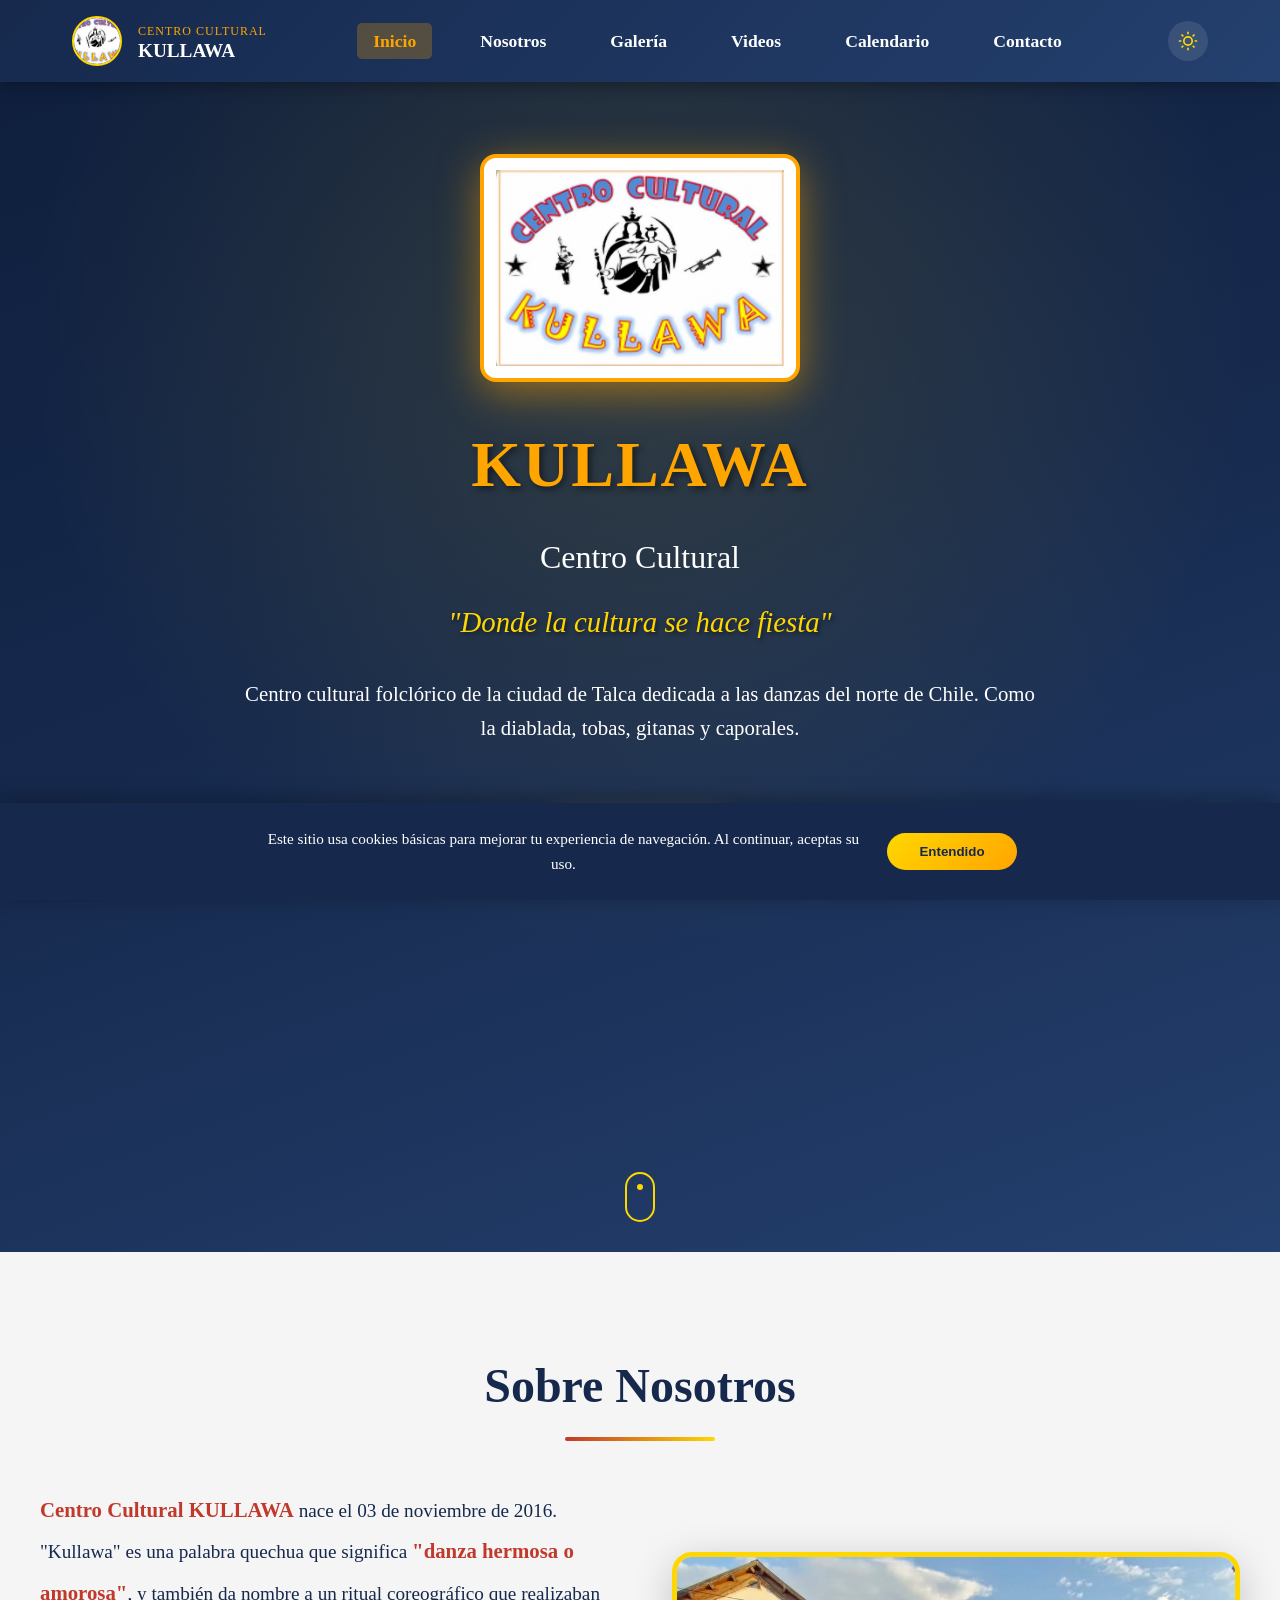
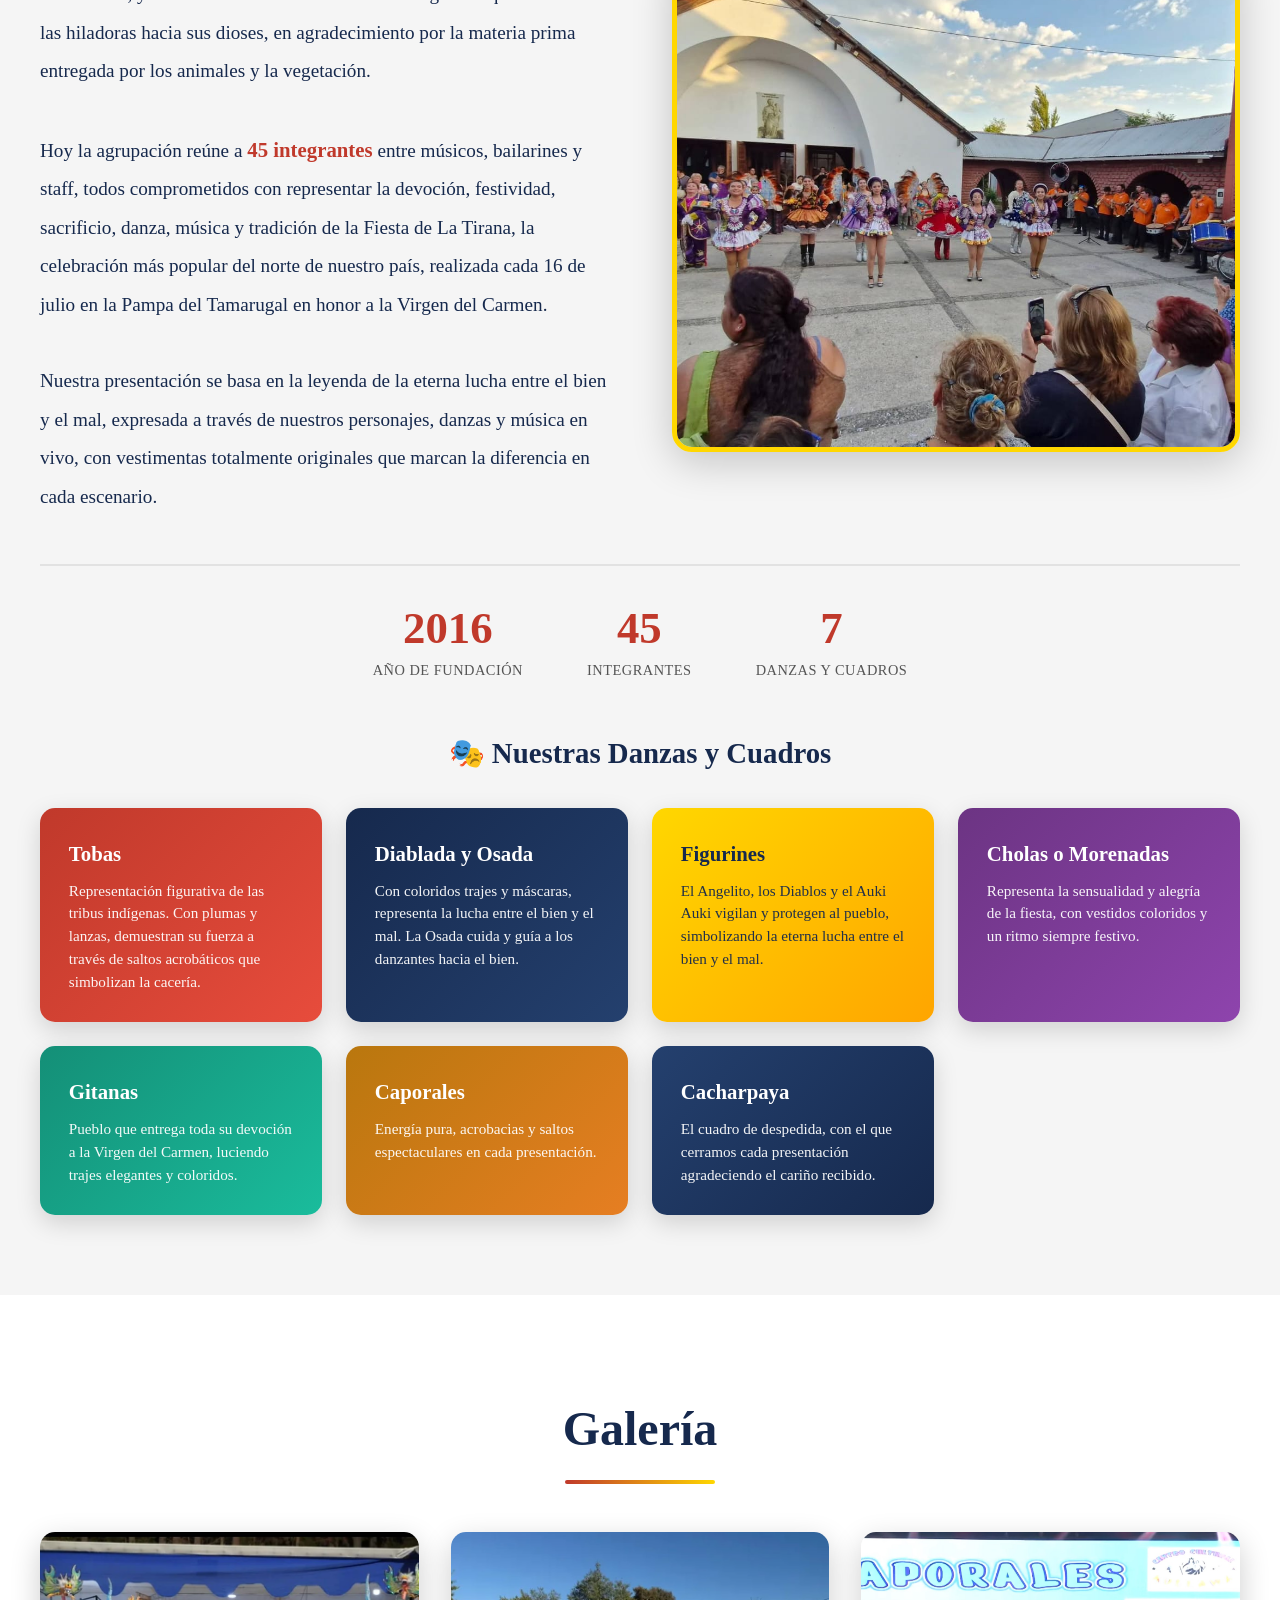
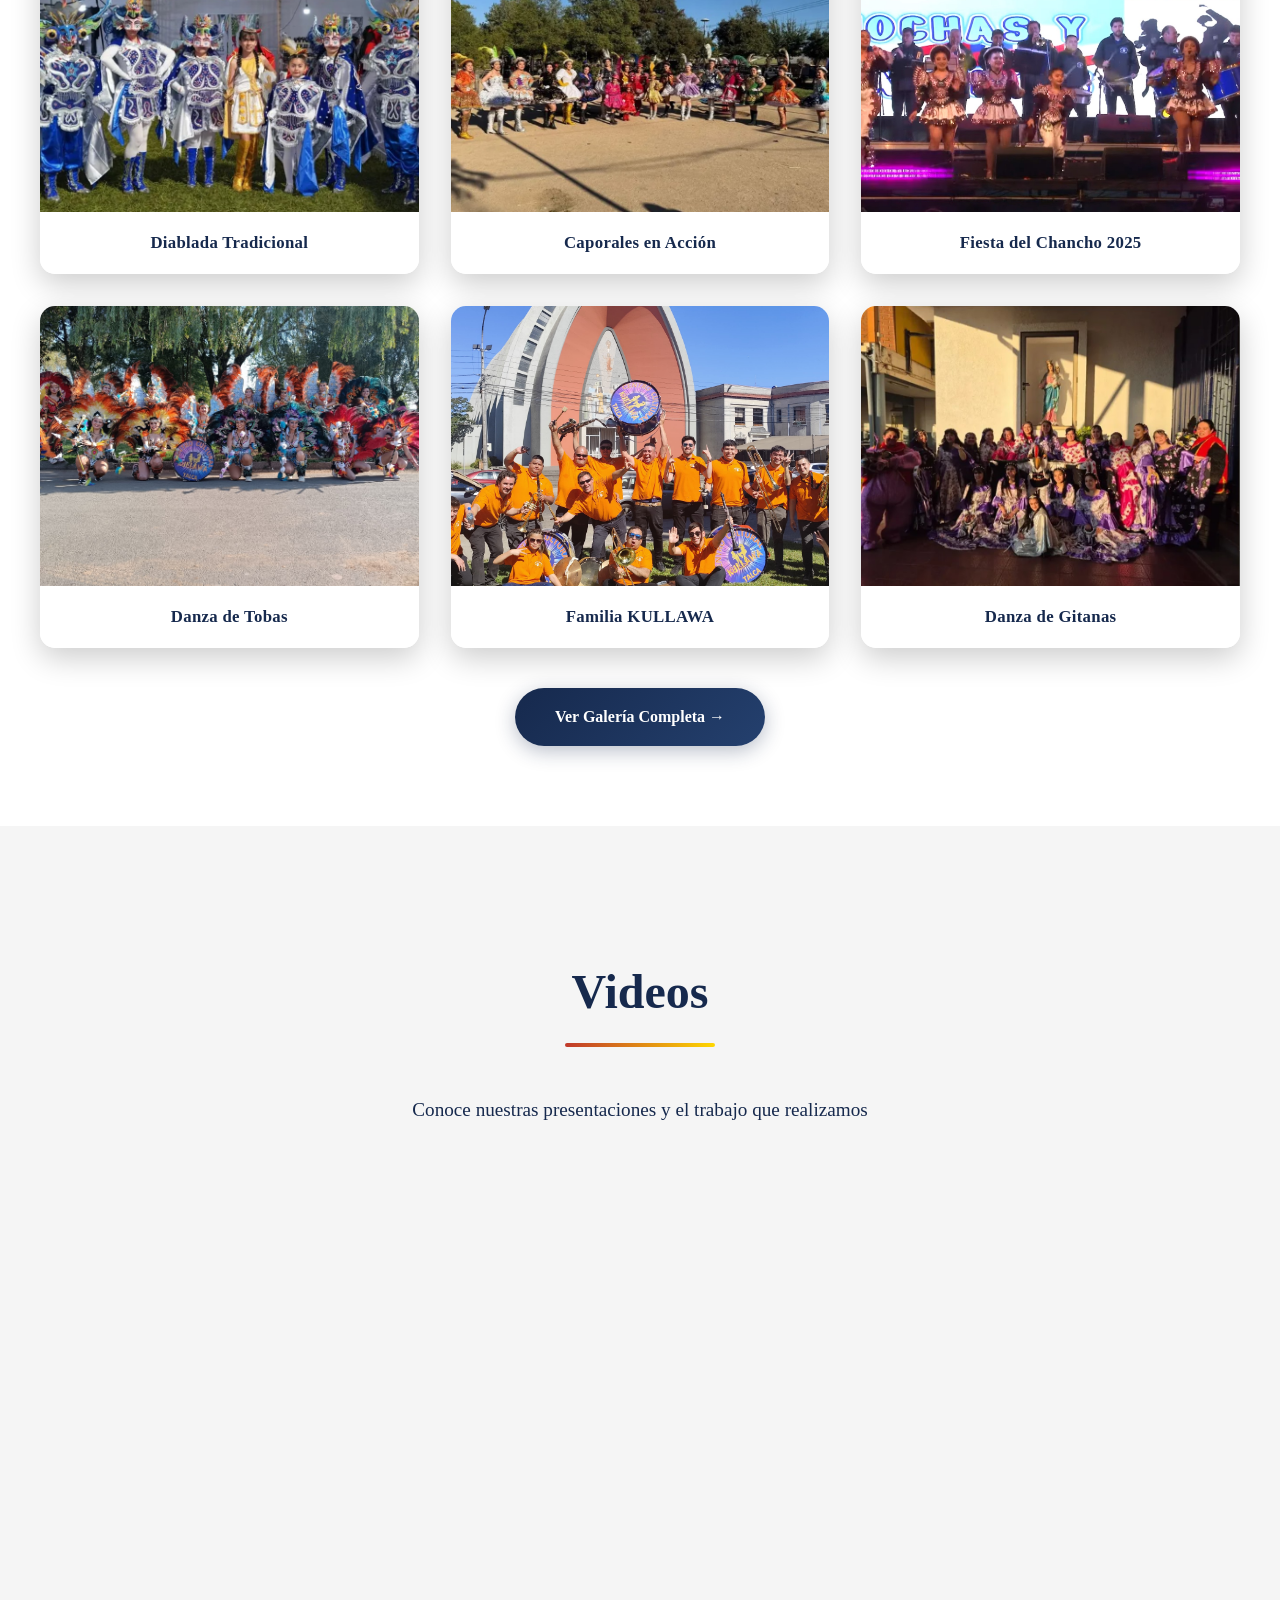
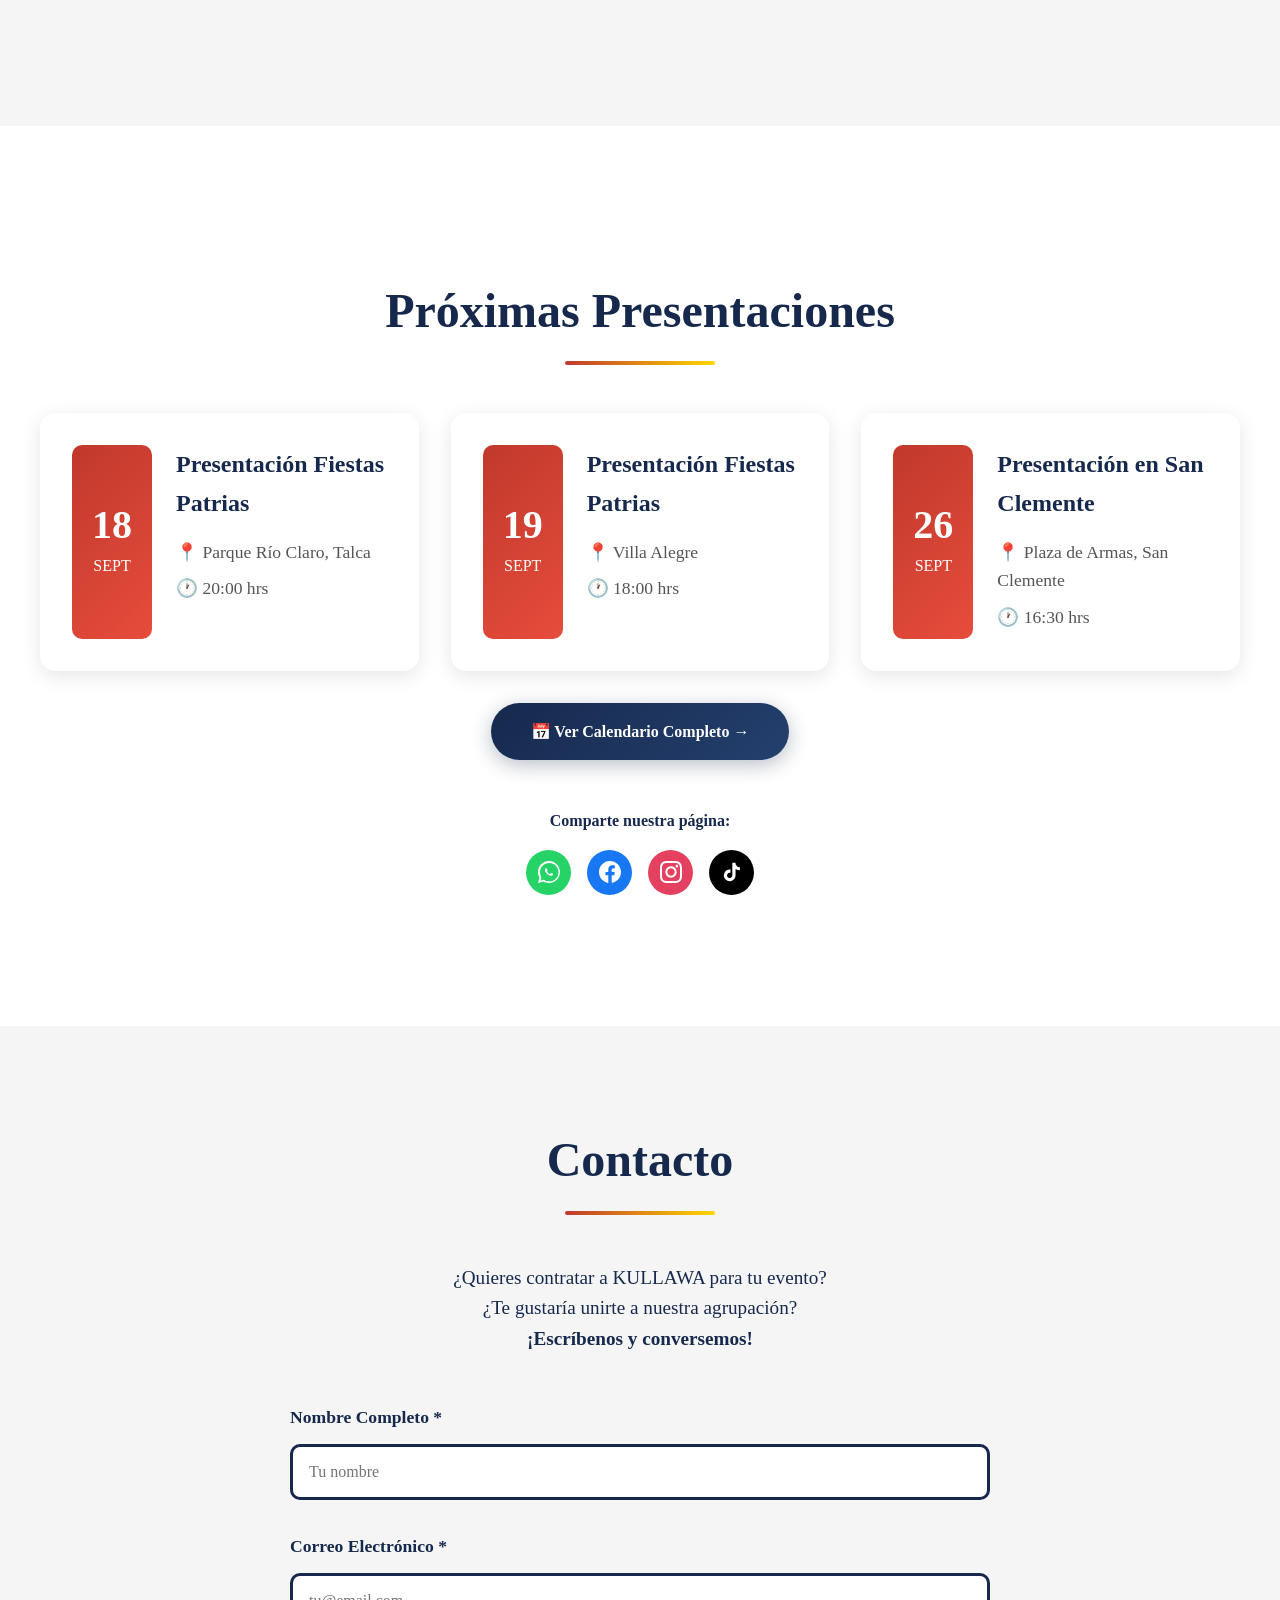
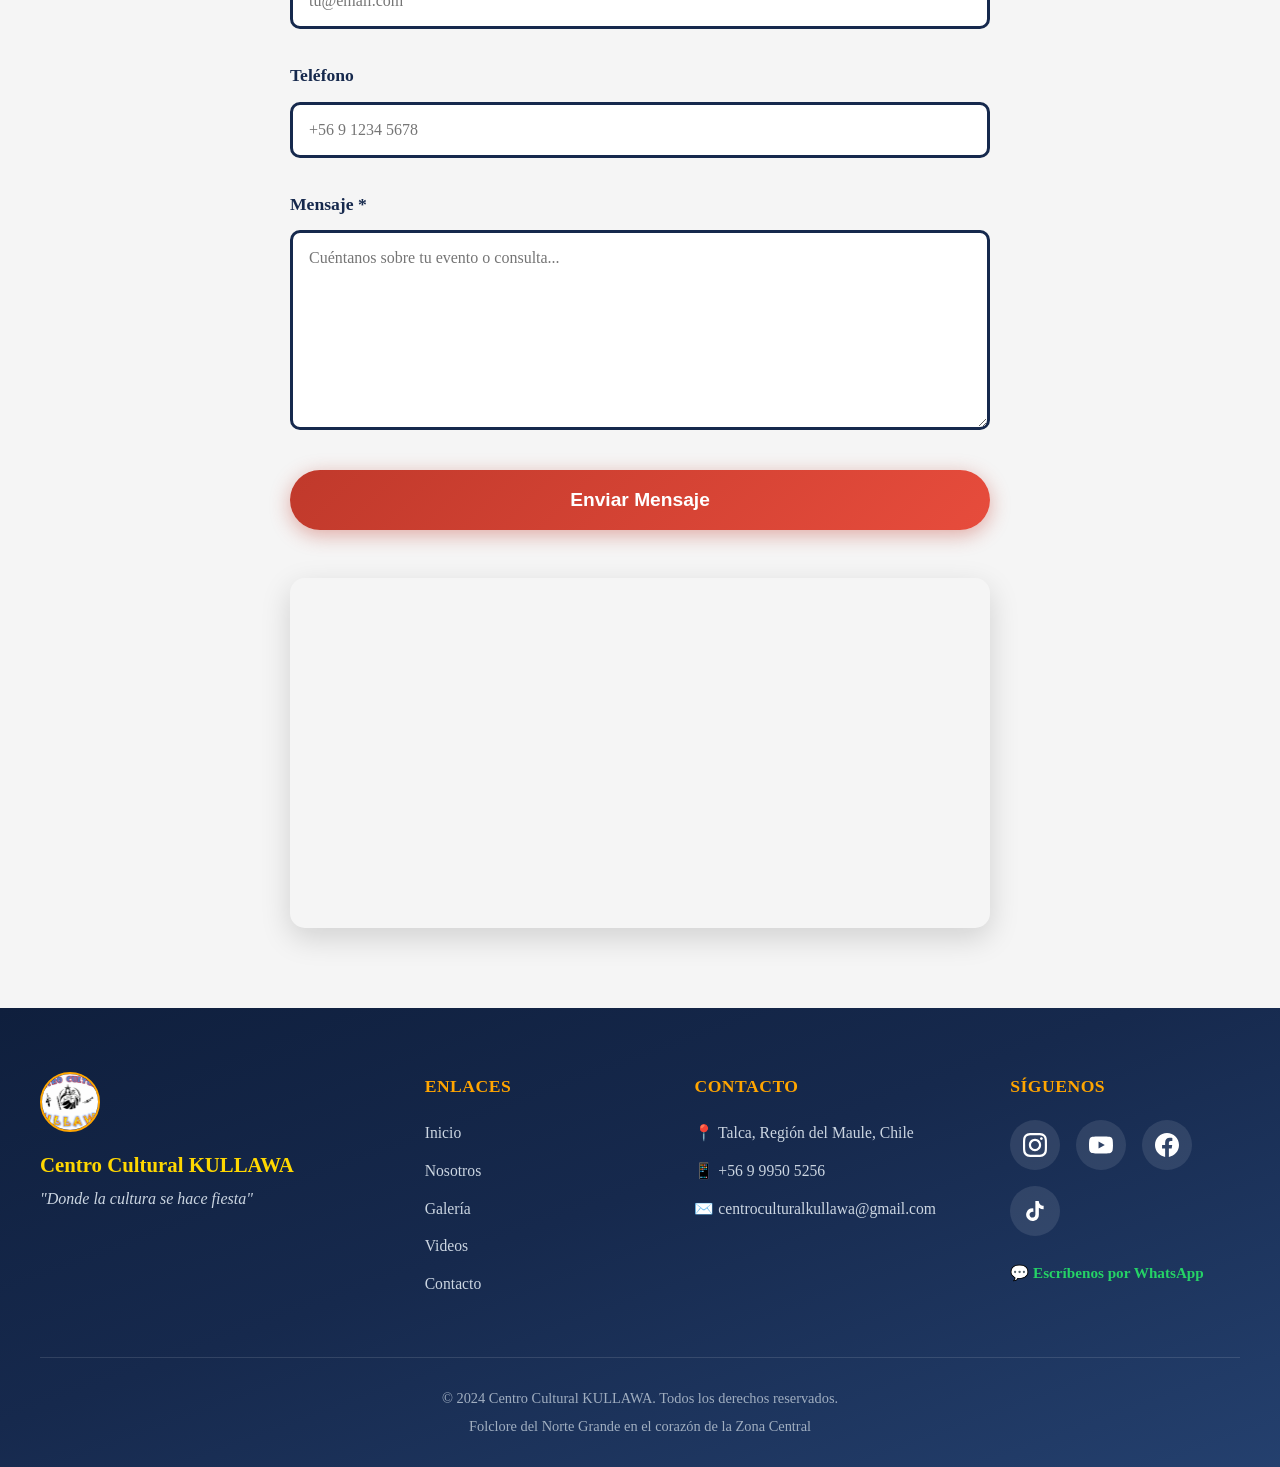
==== commit d253f201: "actualización botón" ====
--- a/index.html
+++ b/index.html
@@ -74,6 +74,7 @@
                 <li><a href="#nosotros">Nosotros</a></li>
                 <li><a href="#galeria">Galería</a></li>
                 <li><a href="#videos">Videos</a></li>
+                <li><a href="calendario.html">Calendario</a></li>
                 <li><a href="#contacto">Contacto</a></li>
             </ul>
             <button class="theme-toggle" onclick="toggleTheme()" aria-label="Cambiar tema">
--- a/styles.css
+++ b/styles.css
@@ -20,7 +20,7 @@
 
 /* Navegación */
 nav {
-    background: linear-gradient(135deg, #2C3E50, #34495E);
+    background: linear-gradient(135deg, #16294D, #24406E);
     padding: 1rem 0;
     position: sticky;
     top: 0;
@@ -101,7 +101,7 @@
 
 nav a:hover {
     background-color: #FFD700;
-    color: #2C3E50;
+    color: #16294D;
 }
 
 nav a.active-link {
@@ -151,10 +151,11 @@
     display: block;
 }
 
-/* Hero / Banner Principal */
+/* Hero / Banner Principal - degradado propio, sin foto de stock */
 .hero {
-    background: linear-gradient(rgba(44, 62, 80, 0.85), rgba(52, 73, 94, 0.75)),
-                url('https://images.unsplash.com/photo-1533174072545-7a4b6ad7a6c3?w=1600') center/cover !important;
+    background:
+        radial-gradient(circle at 50% 22%, rgba(255, 215, 0, 0.12), transparent 55%),
+        linear-gradient(160deg, #0F1F3D 0%, #16294D 45%, #24406E 100%) !important;
     min-height: 130vh;
     display: flex;
     flex-direction: column;
@@ -224,7 +225,7 @@
 .hero .eslogan {
     font-size: 1.8rem;
     font-style: italic;
-    color: #FFA500 !important;
+    color: #FFD700 !important;
     text-shadow: 2px 2px 4px rgba(0,0,0,0.5);
     margin-bottom: 2rem;
 }
@@ -235,7 +236,7 @@
     color: #FFFFFF !important;
 }
 
-/* Wrapper del botón CTA - le da espacio real dentro del Hero */
+/* Wrapper del botón CTA */
 .cta-wrapper {
     width: 100%;
     display: flex;
@@ -247,15 +248,15 @@
 
 .cta-button {
     display: inline-block;
-    background: linear-gradient(135deg, #FFA500, #FF8C00);
-    color: #2C3E50;
+    background: linear-gradient(135deg, #FFD700, #FFA500);
+    color: #16294D;
     padding: 1rem 3rem;
     border-radius: 50px;
     text-decoration: none;
     font-weight: bold;
     font-size: 1.2rem;
     transition: all 0.3s;
-    box-shadow: 0 5px 20px rgba(255, 140, 0, 0.4);
+    box-shadow: 0 5px 20px rgba(255, 165, 0, 0.4);
     position: sticky;
     top: 40vh;
     z-index: 50;
@@ -263,8 +264,8 @@
 
 .cta-button:hover {
     transform: translateY(-3px);
-    box-shadow: 0 8px 25px rgba(255, 140, 0, 0.6);
-    background: linear-gradient(135deg, #FF8C00, #FF6B00);
+    box-shadow: 0 8px 25px rgba(255, 165, 0, 0.6);
+    background: linear-gradient(135deg, #FFA500, #FF8C00);
 }
 
 .scroll-indicator {
@@ -333,7 +334,7 @@
 
 h2 {
     font-size: 3rem;
-    color: #2C3E50;
+    color: #16294D;
     margin-bottom: 3rem;
     text-align: center;
     position: relative;
@@ -364,7 +365,7 @@
 .about-text {
     font-size: 1.2rem;
     line-height: 2;
-    color: #2C3E50;
+    color: #16294D;
 }
 
 .about-text strong {
@@ -425,7 +426,7 @@
 .cuadros-title {
     text-align: center;
     font-size: 1.8rem;
-    color: #2C3E50;
+    color: #16294D;
     margin-top: 3rem;
     margin-bottom: 2rem;
 }
@@ -466,12 +467,12 @@
 }
 
 .cuadro-1 { background: linear-gradient(135deg, #C0392B, #E74C3C); }
-.cuadro-2 { background: linear-gradient(135deg, #2C3E50, #34495E); }
-.cuadro-3 { background: linear-gradient(135deg, #FFA500, #FF8C00); color: #2C3E50; }
-.cuadro-4 { background: linear-gradient(135deg, #8E44AD, #9B59B6); }
-.cuadro-5 { background: linear-gradient(135deg, #16A085, #1ABC9C); }
-.cuadro-6 { background: linear-gradient(135deg, #D35400, #E67E22); }
-.cuadro-7 { background: linear-gradient(135deg, #34495E, #2C3E50); }
+.cuadro-2 { background: linear-gradient(135deg, #16294D, #24406E); }
+.cuadro-3 { background: linear-gradient(135deg, #FFD700, #FFA500); color: #16294D; }
+.cuadro-4 { background: linear-gradient(135deg, #6C3483, #8E44AD); }
+.cuadro-5 { background: linear-gradient(135deg, #148F77, #1ABC9C); }
+.cuadro-6 { background: linear-gradient(135deg, #B9770E, #E67E22); }
+.cuadro-7 { background: linear-gradient(135deg, #24406E, #16294D); }
 
 /* Galería */
 .gallery-grid {
@@ -508,7 +509,7 @@
 }
 
 .gallery-caption h3 {
-    color: #2C3E50;
+    color: #16294D;
     font-size: 1.05rem;
     font-weight: 600;
     margin: 0;
@@ -528,7 +529,7 @@
     bottom: 0;
     left: 0;
     right: 0;
-    background: linear-gradient(transparent, rgba(44, 62, 80, 0.97));
+    background: linear-gradient(transparent, rgba(22, 41, 77, 0.97));
     padding: 1.5rem;
     color: white;
     transform: translateY(100%);
@@ -546,7 +547,7 @@
 
 /* Footer */
 footer {
-    background: linear-gradient(160deg, #1B2631, #2C3E50 45%, #34495E);
+    background: linear-gradient(160deg, #0F1F3D, #16294D 45%, #24406E);
     color: white;
     padding: 4rem 2rem 0;
 }
@@ -686,7 +687,7 @@
 }
 
 .social-icons a:hover svg {
-    color: #2C3E50;
+    color: #16294D;
 }
 
 /* Videos */
@@ -697,7 +698,7 @@
 
 .videos-intro p {
     font-size: 1.2rem;
-    color: #2C3E50;
+    color: #16294D;
 }
 
 .videos-grid {
@@ -724,7 +725,7 @@
     padding-bottom: 56.25%;
     height: 0;
     overflow: hidden;
-    background: #2C3E50;
+    background: #16294D;
 }
 
 .video-container iframe {
@@ -740,7 +741,7 @@
 }
 
 .video-info h3 {
-    color: #2C3E50;
+    color: #16294D;
     margin-bottom: 0.5rem;
 }
 
@@ -796,7 +797,7 @@
 }
 
 .evento-info h3 {
-    color: #2C3E50;
+    color: #16294D;
     margin-bottom: 1rem;
     font-size: 1.5rem;
 }
@@ -815,7 +816,7 @@
 }
 
 .countdown-unit {
-    background: #2C3E50;
+    background: #16294D;
     color: white;
     border-radius: 8px;
     padding: 0.5rem 0.8rem;
@@ -827,7 +828,7 @@
     display: block;
     font-size: 1.4rem;
     font-weight: bold;
-    color: #FFA500;
+    color: #FFD700;
 }
 
 .countdown-unit .label {
@@ -891,20 +892,20 @@
 
 .calendar-full-btn {
     display: inline-block;
-    background: linear-gradient(135deg, #2C3E50, #34495E);
+    background: linear-gradient(135deg, #16294D, #24406E);
     color: white;
     padding: 1rem 2.5rem;
     border-radius: 50px;
     text-decoration: none;
     font-weight: bold;
     transition: all 0.3s;
-    box-shadow: 0 5px 20px rgba(44, 62, 80, 0.3);
+    box-shadow: 0 5px 20px rgba(22, 41, 77, 0.3);
 }
 
 .calendar-full-btn:hover {
     transform: translateY(-3px);
-    background: linear-gradient(135deg, #FFA500, #FF8C00);
-    color: #2C3E50;
+    background: linear-gradient(135deg, #FFD700, #FFA500);
+    color: #16294D;
 }
 
 /* Compartir */
@@ -914,7 +915,7 @@
 }
 
 .share-block p {
-    color: #2C3E50;
+    color: #16294D;
     margin-bottom: 1rem;
     font-weight: bold;
 }
@@ -968,25 +969,25 @@
 
 .gallery-full-btn {
     display: inline-block;
-    background: linear-gradient(135deg, #2C3E50, #34495E);
+    background: linear-gradient(135deg, #16294D, #24406E);
     color: white;
     padding: 1rem 2.5rem;
     border-radius: 50px;
     text-decoration: none;
     font-weight: bold;
     transition: all 0.3s;
-    box-shadow: 0 5px 20px rgba(44, 62, 80, 0.3);
+    box-shadow: 0 5px 20px rgba(22, 41, 77, 0.3);
 }
 
 .gallery-full-btn:hover {
     transform: translateY(-3px);
-    background: linear-gradient(135deg, #FFA500, #FF8C00);
-    color: #2C3E50;
+    background: linear-gradient(135deg, #FFD700, #FFA500);
+    color: #16294D;
 }
 
 /* Página Galería Completa / Calendario Completo (encabezado compartido) */
 .gallery-page-header {
-    background: linear-gradient(135deg, #2C3E50, #34495E);
+    background: linear-gradient(135deg, #16294D, #24406E);
     min-height: 40vh;
     color: white;
     text-align: center;
@@ -995,7 +996,7 @@
 }
 
 .back-home-link {
-    color: #FFA500;
+    color: #FFD700;
     text-decoration: none;
     font-weight: bold;
     display: inline-block;
@@ -1004,12 +1005,12 @@
 }
 
 .back-home-link:hover {
-    color: #FFD700;
+    color: #FFA500;
 }
 
 .gallery-page-title {
     font-size: 3rem;
-    color: #FFA500;
+    color: #FFD700;
     margin-bottom: 1rem;
 }
 
@@ -1046,7 +1047,7 @@
     text-align: center;
     margin-bottom: 3rem;
     font-size: 1.2rem;
-    color: #2C3E50;
+    color: #16294D;
 }
 
 .form-group {
@@ -1056,7 +1057,7 @@
 .form-group label {
     display: block;
     margin-bottom: 0.8rem;
-    color: #2C3E50;
+    color: #16294D;
     font-weight: bold;
     font-size: 1.1rem;
 }
@@ -1065,7 +1066,7 @@
 .form-group textarea {
     width: 100%;
     padding: 1rem;
-    border: 3px solid #2C3E50;
+    border: 3px solid #16294D;
     border-radius: 10px;
     font-size: 1rem;
     font-family: inherit;
@@ -1101,8 +1102,8 @@
 .submit-btn:hover {
     transform: translateY(-3px);
     box-shadow: 0 8px 25px rgba(192, 57, 43, 0.6);
-    background: linear-gradient(135deg, #FFA500, #FF8C00);
-    color: #2C3E50;
+    background: linear-gradient(135deg, #FFD700, #FFA500);
+    color: #16294D;
 }
 
 /* Botón WhatsApp Flotante */
@@ -1144,8 +1145,8 @@
     position: fixed;
     bottom: 30px;
     right: 100px;
-    background: linear-gradient(135deg, #FFA500, #FF8C00);
-    color: #2C3E50;
+    background: linear-gradient(135deg, #FFD700, #FFA500);
+    color: #16294D;
     width: 60px;
     height: 60px;
     border-radius: 50%;
@@ -1153,7 +1154,7 @@
     display: flex;
     align-items: center;
     justify-content: center;
-    box-shadow: 0 4px 20px rgba(255, 140, 0, 0.5);
+    box-shadow: 0 4px 20px rgba(255, 165, 0, 0.5);
     z-index: 999;
     cursor: pointer;
     transition: all 0.3s;
@@ -1170,7 +1171,7 @@
 
 .back-to-top:hover {
     transform: translateY(-5px) scale(1.1);
-    box-shadow: 0 6px 25px rgba(255, 140, 0, 0.7);
+    box-shadow: 0 6px 25px rgba(255, 165, 0, 0.7);
 }
 
 .back-to-top svg {
@@ -1209,7 +1210,7 @@
     top: 20px;
     right: 30px;
     background: rgba(255, 255, 255, 0.1);
-    border: 2px solid #FFA500;
+    border: 2px solid #FFD700;
     color: white;
     width: 45px;
     height: 45px;
@@ -1223,8 +1224,8 @@
 }
 
 .lightbox-close:hover {
-    background: #FFA500;
-    color: #2C3E50;
+    background: #FFD700;
+    color: #16294D;
 }
 
 /* Mapa Google */
@@ -1248,7 +1249,7 @@
     bottom: -200px;
     left: 0;
     right: 0;
-    background: #2C3E50;
+    background: #16294D;
     color: white;
     padding: 1.5rem 2rem;
     display: flex;
@@ -1273,8 +1274,8 @@
 }
 
 .cookie-accept-btn {
-    background: linear-gradient(135deg, #FFA500, #FF8C00);
-    color: #2C3E50;
+    background: linear-gradient(135deg, #FFD700, #FFA500);
+    color: #16294D;
     border: none;
     padding: 0.7rem 2rem;
     border-radius: 25px;
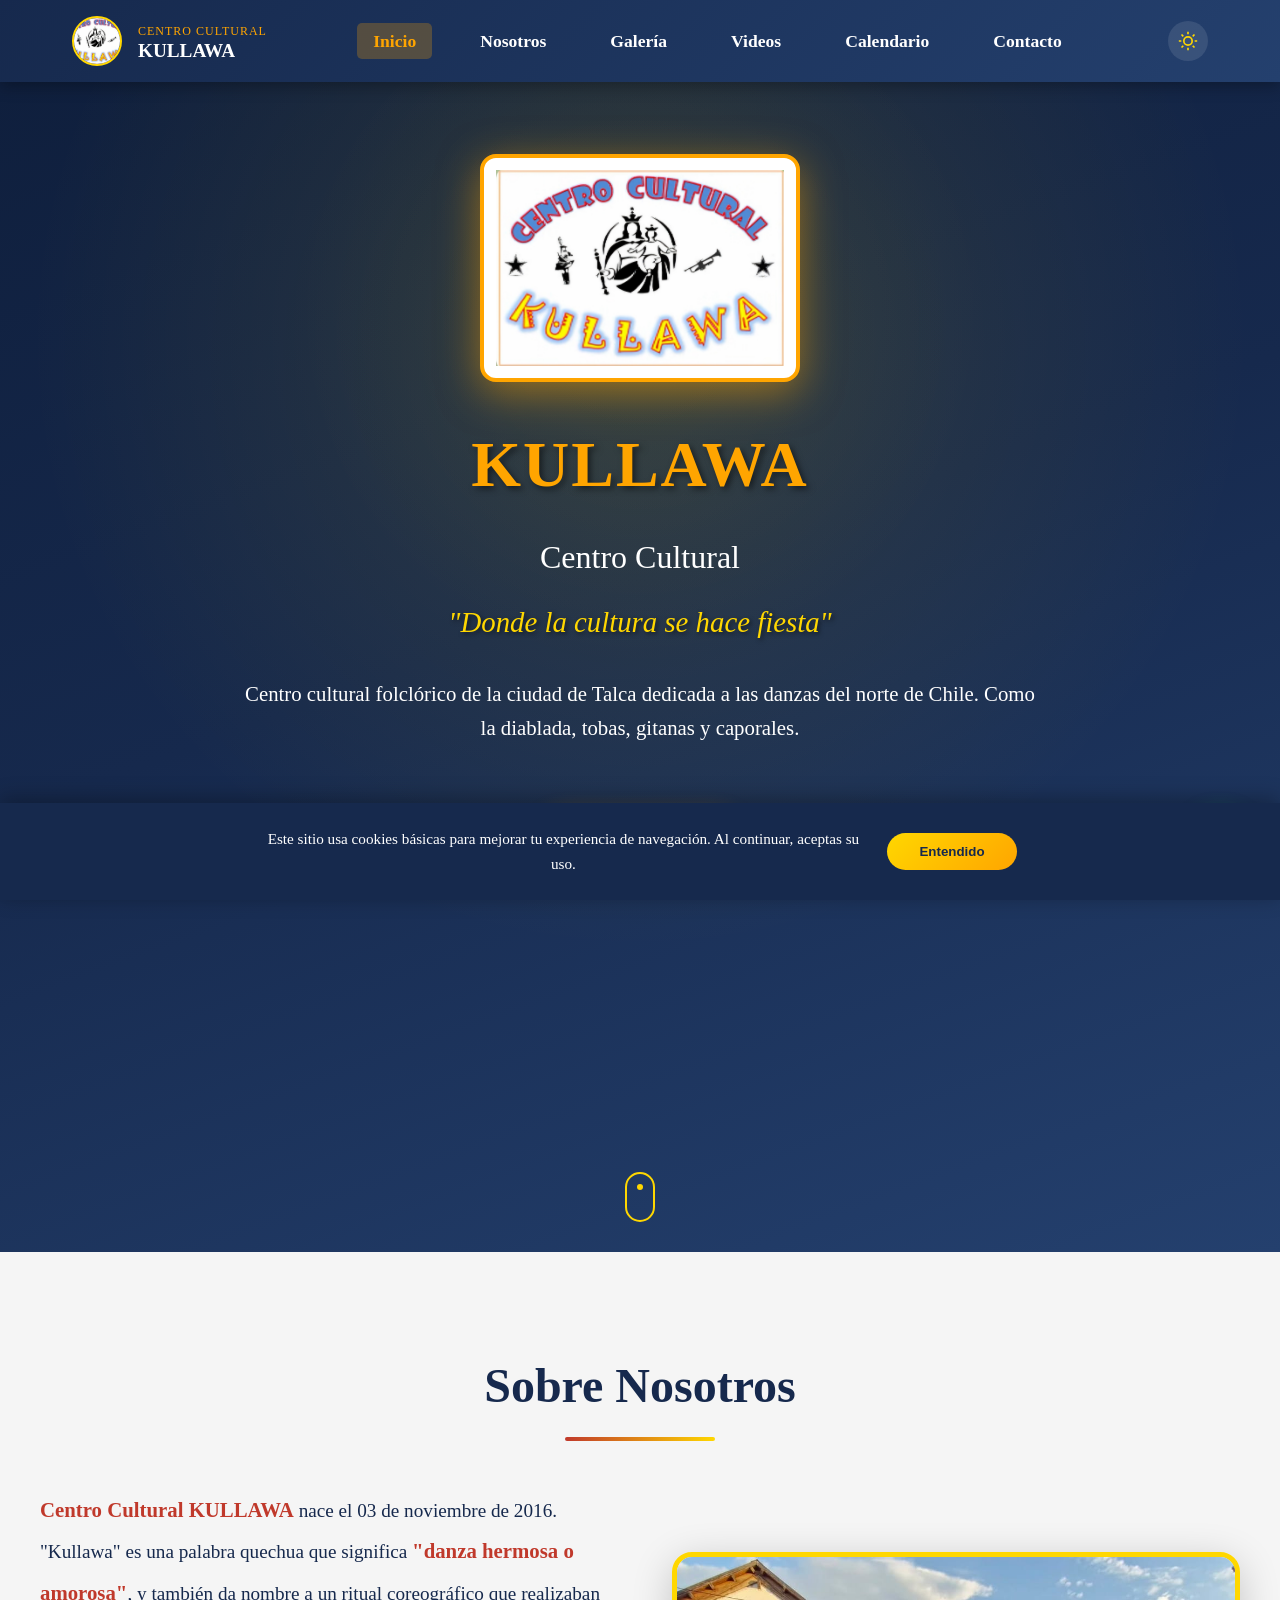
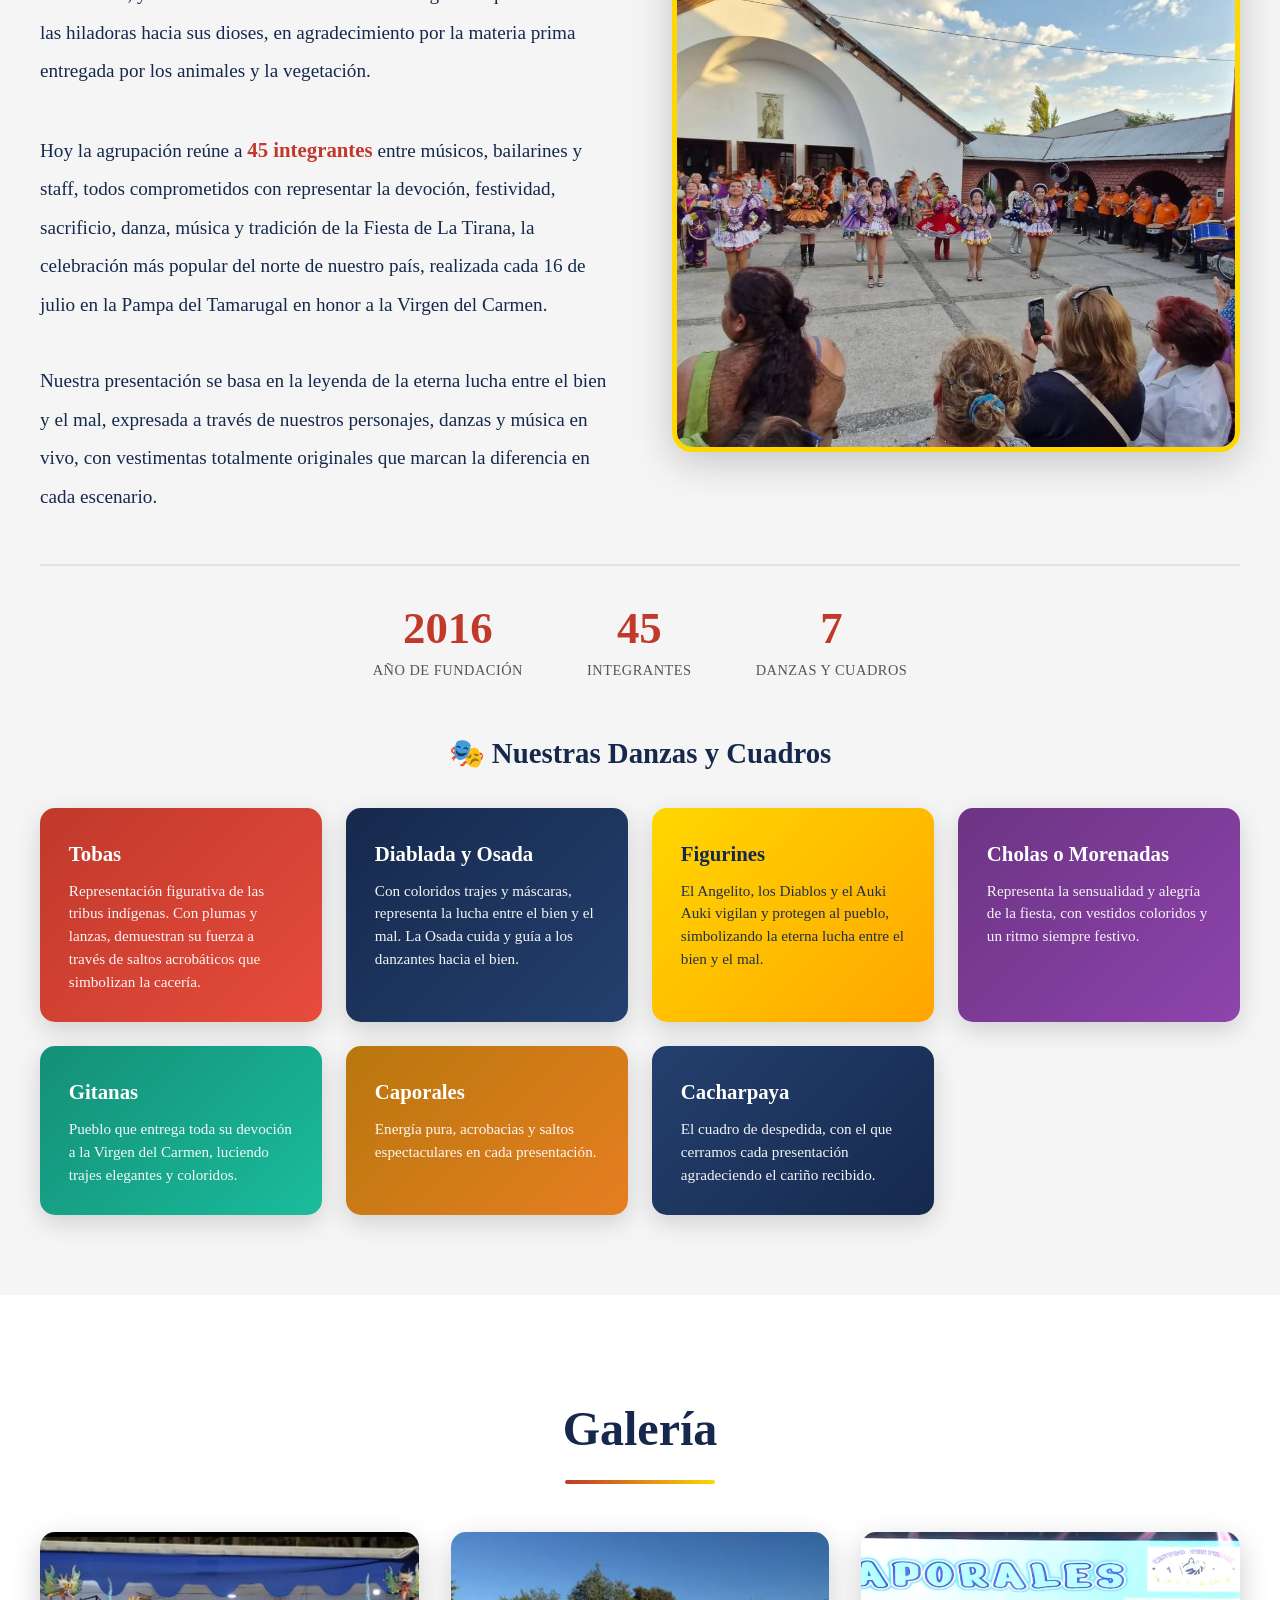
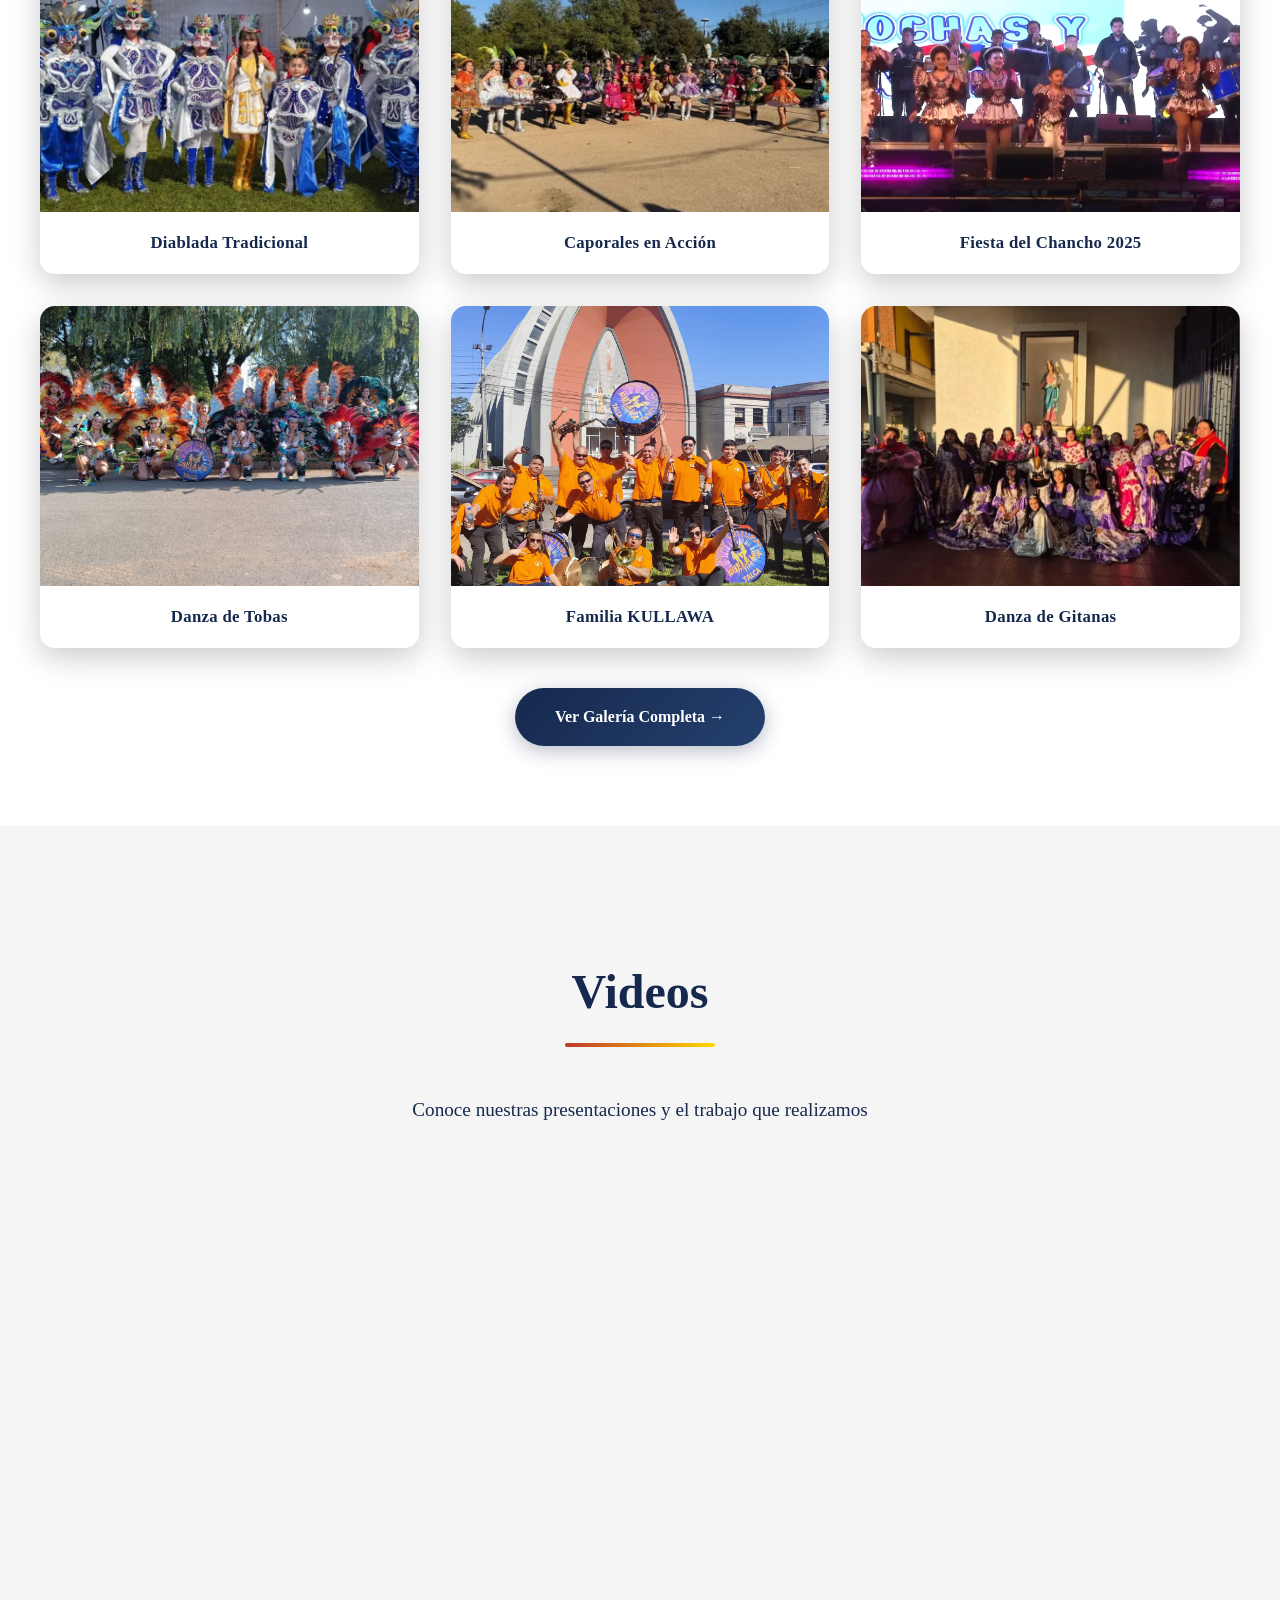
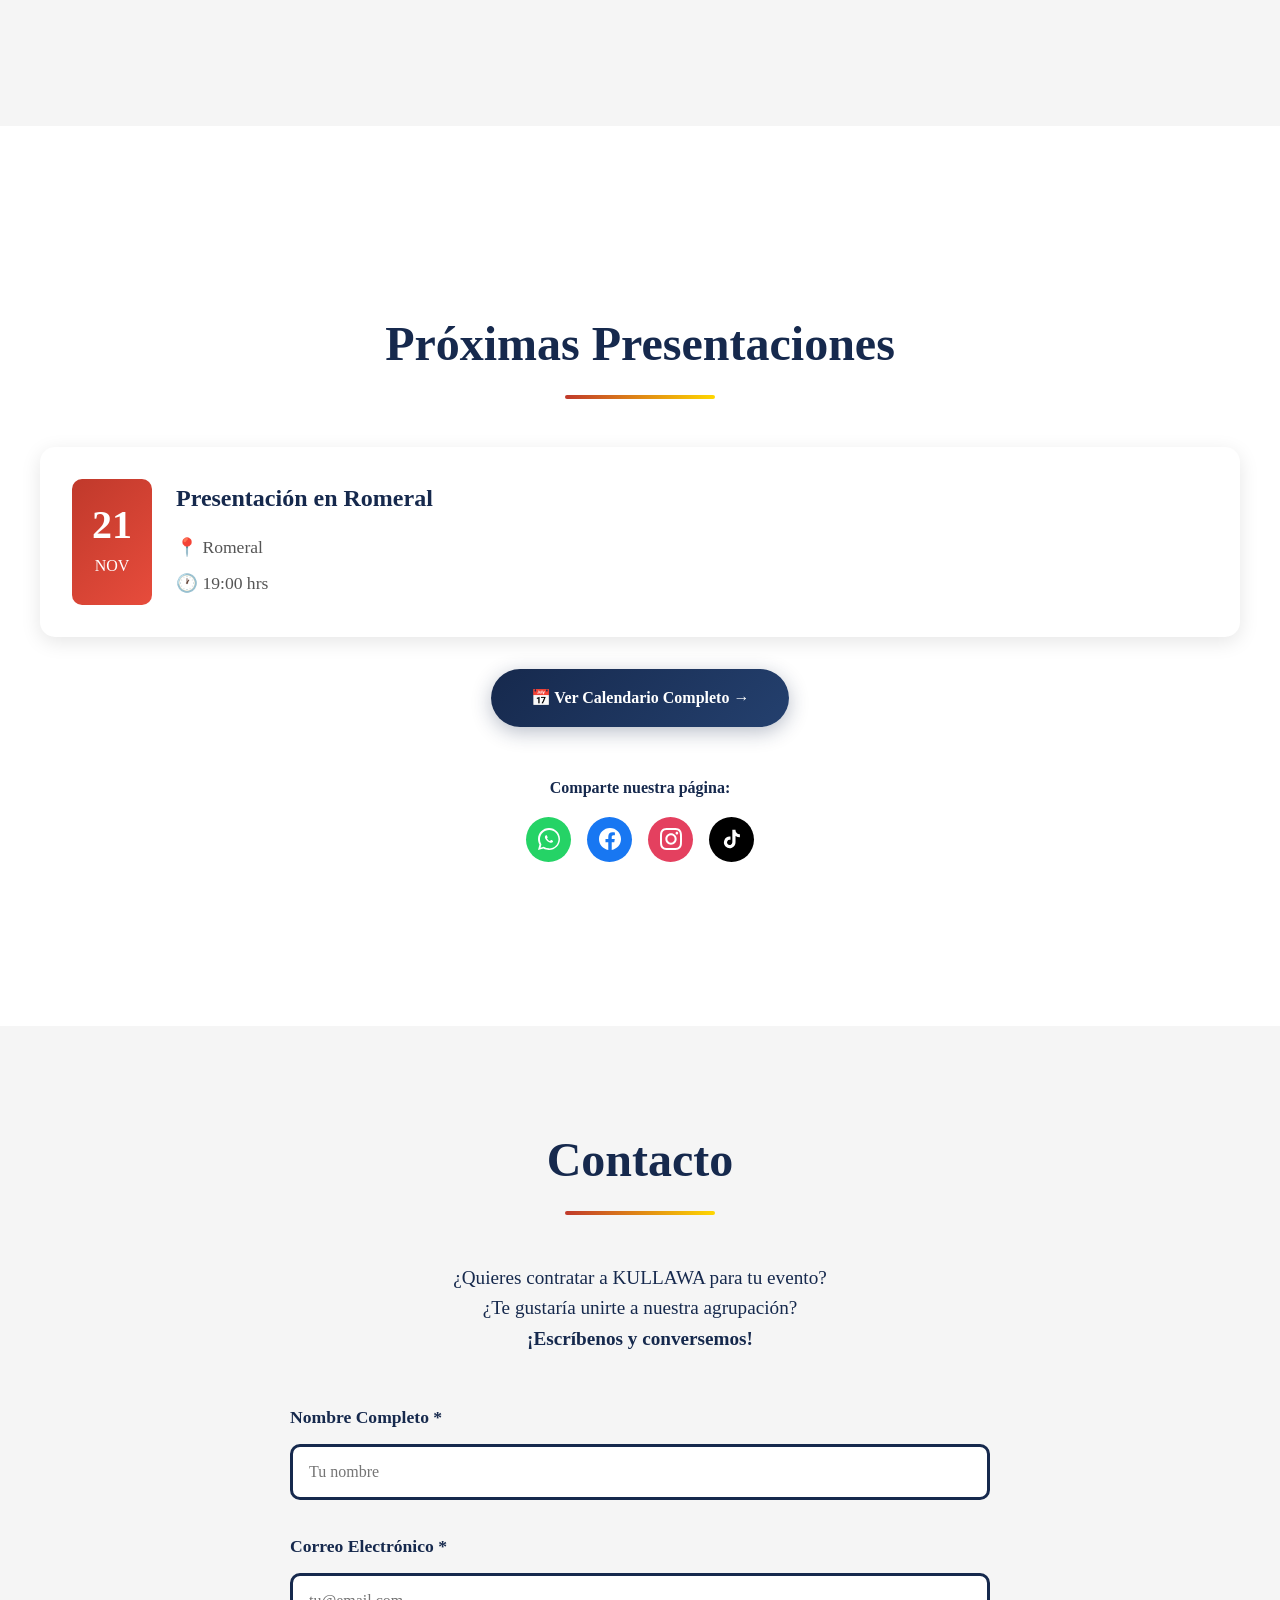
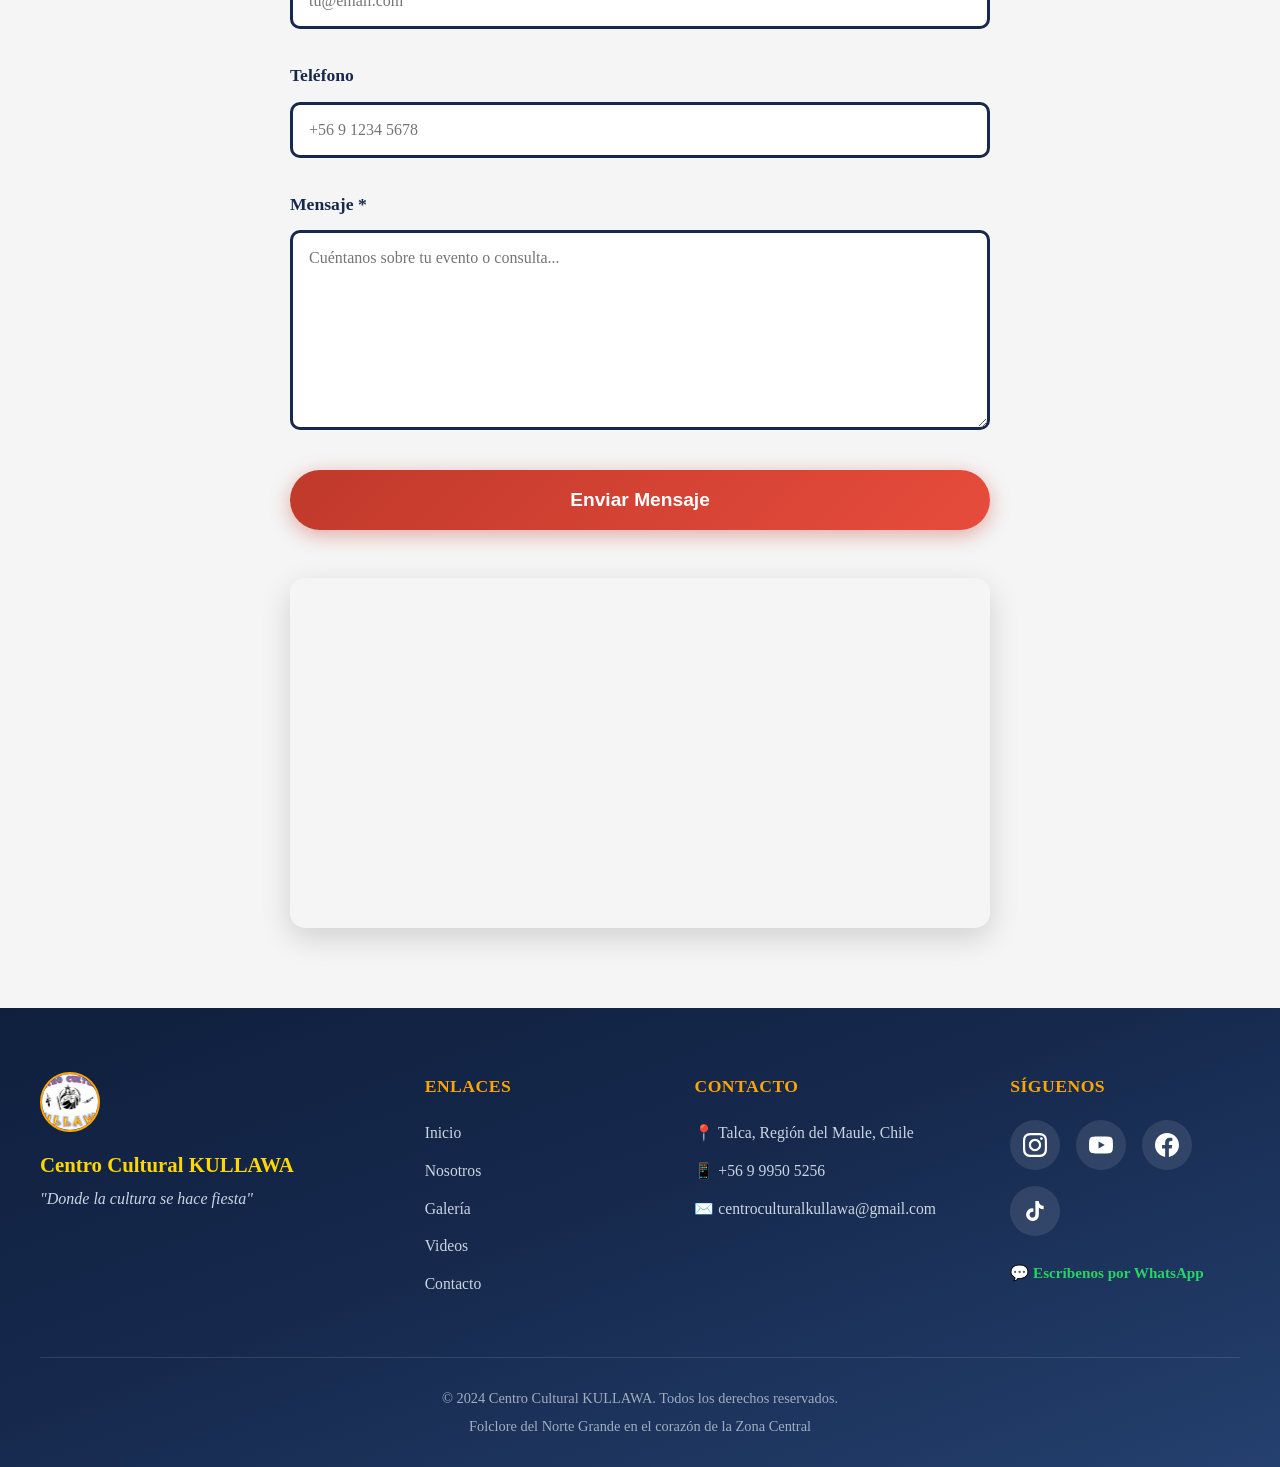
==== commit c15d0719: "Próxima presentación: Romeral 21 nov" ====
--- a/index.html
+++ b/index.html
@@ -278,38 +278,14 @@
             <div class="eventos-grid">
                 <div class="evento-card fade-in">
                     <div class="evento-fecha">
-                        <span class="dia">18</span>
-                        <span class="mes">SEPT</span>
+                        <span class="dia">21</span>
+                        <span class="mes">NOV</span>
                     </div>
                     <div class="evento-info">
-                        <h3>Presentación Fiestas Patrias</h3>
-                        <p class="evento-lugar">📍 Parque Río Claro, Talca</p>
-                        <p class="evento-hora">🕐 20:00 hrs</p>
-                        <div class="countdown" data-target="2026-09-18T20:00:00"></div>
-                    </div>
-                </div>
-                <div class="evento-card fade-in">
-                    <div class="evento-fecha">
-                        <span class="dia">19</span>
-                        <span class="mes">SEPT</span>
-                    </div>
-                    <div class="evento-info">
-                        <h3>Presentación Fiestas Patrias</h3>
-                        <p class="evento-lugar">📍 Villa Alegre</p>
-                        <p class="evento-hora">🕐 18:00 hrs</p>
-                        <div class="countdown" data-target="2026-09-19T18:00:00"></div>
-                    </div>
-                </div>
-                <div class="evento-card fade-in">
-                    <div class="evento-fecha">
-                        <span class="dia">26</span>
-                        <span class="mes">SEPT</span>
-                    </div>
-                    <div class="evento-info">
-                        <h3>Presentación en San Clemente</h3>
-                        <p class="evento-lugar">📍 Plaza de Armas, San Clemente</p>
-                        <p class="evento-hora">🕐 16:30 hrs</p>
-                        <div class="countdown" data-target="2026-09-26T16:30:00"></div>
+                        <h3>Presentación en Romeral</h3>
+                        <p class="evento-lugar">📍 Romeral</p>
+                        <p class="evento-hora">🕐 19:00 hrs</p>
+                        <div class="countdown" data-target="2026-11-21T19:00:00"></div>
                     </div>
                 </div>
             </div>
--- a/styles.css
+++ b/styles.css
@@ -154,7 +154,9 @@
 /* Hero / Banner Principal - degradado propio, sin foto de stock */
 .hero {
     background:
-        radial-gradient(circle at 50% 22%, rgba(255, 215, 0, 0.12), transparent 55%),
+        radial-gradient(circle at 50% 22%, rgba(255, 215, 0, 0.14), transparent 55%),
+        repeating-linear-gradient(45deg, rgba(255,255,255,0.035) 0px, rgba(255,255,255,0.035) 2px, transparent 2px, transparent 22px),
+        repeating-linear-gradient(-45deg, rgba(255,215,0,0.02) 0px, rgba(255,215,0,0.02) 2px, transparent 2px, transparent 22px),
         linear-gradient(160deg, #0F1F3D 0%, #16294D 45%, #24406E 100%) !important;
     min-height: 130vh;
     display: flex;
@@ -167,11 +169,28 @@
     padding-top: 8vh;
     position: relative;
     z-index: 1;
+    overflow: hidden;
+}
+
+.hero::before {
+    content: '';
+    position: absolute;
+    top: -10%;
+    left: 50%;
+    transform: translateX(-50%);
+    width: 700px;
+    height: 700px;
+    background: radial-gradient(circle, rgba(255,215,0,0.06) 0%, transparent 70%);
+    border-radius: 50%;
+    pointer-events: none;
+    z-index: 0;
 }
 
 .hero-content {
     max-width: 800px;
     color: white !important;
+    position: relative;
+    z-index: 2;
 }
 
 .hero-content h1,
@@ -244,6 +263,8 @@
     flex: 1;
     align-items: flex-start;
     padding-top: 2rem;
+    position: relative;
+    z-index: 2;
 }
 
 .cta-button {
@@ -1473,4 +1494,1479 @@
         font-size: 1rem;
         padding: 0 1rem;
     }
-}
+}* {
+    margin: 0;
+    padding: 0;
+    box-sizing: border-box;
+}
+
+body {
+    font-family: 'Merriweather', 'Georgia', serif;
+    line-height: 1.6;
+    color: #333;
+    scroll-behavior: smooth;
+}
+
+h1, h2, h3,
+.logo-text,
+.cta-button,
+.hero .subtitle {
+    font-family: 'Cinzel', 'Georgia', serif;
+}
+
+/* Navegación */
+nav {
+    background: linear-gradient(135deg, #16294D, #24406E);
+    padding: 1rem 0;
+    position: sticky;
+    top: 0;
+    z-index: 100;
+    box-shadow: 0 4px 15px rgba(0,0,0,0.3);
+    transition: padding 0.3s;
+}
+
+nav.scrolled {
+    padding: 0.5rem 0;
+}
+
+nav.scrolled .logo-nav img {
+    width: 40px;
+    height: 40px;
+}
+
+.nav-container {
+    max-width: 1200px;
+    margin: 0 auto;
+    display: flex;
+    justify-content: space-between;
+    align-items: center;
+    padding: 0 2rem;
+    gap: 2rem;
+}
+
+.logo-nav {
+    display: flex;
+    align-items: center;
+    gap: 1rem;
+}
+
+.logo-nav img {
+    width: 50px;
+    height: 50px;
+    border-radius: 50%;
+    border: 2px solid #FFD700;
+    object-fit: cover;
+    background: white;
+}
+
+.logo-text-container {
+    display: flex;
+    flex-direction: column;
+}
+
+.logo-subtitle {
+    color: #FFA500;
+    font-size: 0.75rem;
+    font-weight: normal;
+    text-transform: uppercase;
+    letter-spacing: 1px;
+}
+
+.logo-text {
+    color: white;
+    font-weight: bold;
+    font-size: 1.2rem;
+    line-height: 1;
+}
+
+nav ul {
+    list-style: none;
+    display: flex;
+    gap: 2rem;
+}
+
+nav a {
+    color: white;
+    text-decoration: none;
+    font-weight: bold;
+    font-size: 1.1rem;
+    transition: all 0.3s;
+    padding: 0.5rem 1rem;
+    border-radius: 5px;
+}
+
+nav a:hover {
+    background-color: #FFD700;
+    color: #16294D;
+}
+
+nav a.active-link {
+    background-color: rgba(255, 165, 0, 0.25);
+    color: #FFA500;
+}
+
+/* Botón Toggle Tema */
+.theme-toggle {
+    background: rgba(255, 255, 255, 0.1);
+    border: none;
+    border-radius: 50%;
+    width: 40px;
+    height: 40px;
+    cursor: pointer;
+    display: flex;
+    align-items: center;
+    justify-content: center;
+    transition: all 0.3s;
+    flex-shrink: 0;
+}
+
+.theme-toggle:hover {
+    background: rgba(255, 255, 255, 0.2);
+    transform: rotate(20deg);
+}
+
+.theme-toggle svg {
+    width: 20px;
+    height: 20px;
+    color: #FFD700;
+}
+
+.sun-icon {
+    display: block;
+}
+
+.moon-icon {
+    display: none;
+}
+
+body.dark-mode .sun-icon {
+    display: none;
+}
+
+body.dark-mode .moon-icon {
+    display: block;
+}
+
+/* Hero / Banner Principal - degradado propio, sin foto de stock */
+.hero {
+    background:
+        radial-gradient(circle at 50% 22%, rgba(255, 215, 0, 0.12), transparent 55%),
+        linear-gradient(160deg, #0F1F3D 0%, #16294D 45%, #24406E 100%) !important;
+    min-height: 130vh;
+    display: flex;
+    flex-direction: column;
+    justify-content: flex-start;
+    align-items: center;
+    text-align: center;
+    color: white !important;
+    padding: 2rem;
+    padding-top: 8vh;
+    position: relative;
+    z-index: 1;
+}
+
+.hero-content {
+    max-width: 800px;
+    color: white !important;
+}
+
+.hero-content h1,
+.hero-content p {
+    color: white !important;
+}
+
+/* Logo del Hero - RECTANGULAR */
+.hero-logo {
+    width: 320px;
+    max-width: 85%;
+    height: auto;
+    border-radius: 16px;
+    border: 4px solid #FFA500;
+    margin-bottom: 2rem;
+    box-shadow: 0 10px 40px rgba(255, 165, 0, 0.5);
+    animation: float 3s ease-in-out infinite;
+    object-fit: contain;
+    background: white;
+    padding: 12px;
+    display: block;
+    margin-left: auto;
+    margin-right: auto;
+}
+
+@keyframes float {
+    0%, 100% { 
+        transform: translateY(0);
+    }
+    50% { 
+        transform: translateY(-15px);
+    }
+}
+
+.hero h1 {
+    font-size: 4rem;
+    margin-bottom: 1rem;
+    text-shadow: 3px 3px 6px rgba(0,0,0,0.5);
+    color: #FFA500 !important;
+    letter-spacing: 2px;
+    position: relative;
+    z-index: 3;
+}
+
+.hero .subtitle {
+    font-size: 2rem;
+    margin-bottom: 1rem;
+    color: #FFFFFF !important;
+}
+
+.hero .eslogan {
+    font-size: 1.8rem;
+    font-style: italic;
+    color: #FFD700 !important;
+    text-shadow: 2px 2px 4px rgba(0,0,0,0.5);
+    margin-bottom: 2rem;
+}
+
+.hero p {
+    font-size: 1.3rem;
+    margin-bottom: 2rem;
+    color: #FFFFFF !important;
+}
+
+/* Wrapper del botón CTA */
+.cta-wrapper {
+    width: 100%;
+    display: flex;
+    justify-content: center;
+    flex: 1;
+    align-items: flex-start;
+    padding-top: 2rem;
+}
+
+.cta-button {
+    display: inline-block;
+    background: linear-gradient(135deg, #FFD700, #FFA500);
+    color: #16294D;
+    padding: 1rem 3rem;
+    border-radius: 50px;
+    text-decoration: none;
+    font-weight: bold;
+    font-size: 1.2rem;
+    transition: all 0.3s;
+    box-shadow: 0 5px 20px rgba(255, 165, 0, 0.4);
+    position: sticky;
+    top: 40vh;
+    z-index: 50;
+}
+
+.cta-button:hover {
+    transform: translateY(-3px);
+    box-shadow: 0 8px 25px rgba(255, 165, 0, 0.6);
+    background: linear-gradient(135deg, #FFA500, #FF8C00);
+}
+
+.scroll-indicator {
+    position: absolute;
+    bottom: 30px;
+    animation: bounce 2s infinite;
+}
+
+.scroll-indicator span {
+    display: block;
+    width: 30px;
+    height: 50px;
+    border: 2px solid #FFD700;
+    border-radius: 25px;
+    position: relative;
+}
+
+.scroll-indicator span::before {
+    content: '';
+    position: absolute;
+    top: 10px;
+    left: 50%;
+    width: 6px;
+    height: 6px;
+    background: #FFD700;
+    border-radius: 50%;
+    transform: translateX(-50%);
+    animation: scroll 2s infinite;
+}
+
+@keyframes bounce {
+    0%, 20%, 50%, 80%, 100% { transform: translateY(0); }
+    40% { transform: translateY(-10px); }
+    60% { transform: translateY(-5px); }
+}
+
+@keyframes scroll {
+    0% { opacity: 1; top: 10px; }
+    100% { opacity: 0; top: 30px; }
+}
+
+/* Secciones con altura completa */
+section {
+    min-height: 100vh;
+    padding: 5rem 2rem;
+    display: flex;
+    flex-direction: column;
+    justify-content: center;
+    position: relative;
+    z-index: 2;
+}
+
+.section-content {
+    max-width: 1200px;
+    margin: 0 auto;
+    width: 100%;
+}
+
+section:nth-child(even) {
+    background: #FFFFFF;
+}
+
+section:nth-child(odd):not(.hero) {
+    background: #F5F5F5;
+}
+
+h2 {
+    font-size: 3rem;
+    color: #16294D;
+    margin-bottom: 3rem;
+    text-align: center;
+    position: relative;
+    padding-bottom: 1rem;
+    padding-top: 1rem;
+}
+
+h2::after {
+    content: '';
+    position: absolute;
+    bottom: 0;
+    left: 50%;
+    transform: translateX(-50%);
+    width: 150px;
+    height: 4px;
+    background: linear-gradient(90deg, #C0392B, #FFD700);
+    border-radius: 2px;
+}
+
+/* Sobre Nosotros */
+.about-content {
+    display: grid;
+    grid-template-columns: 1fr 1fr;
+    gap: 4rem;
+    align-items: center;
+}
+
+.about-text {
+    font-size: 1.2rem;
+    line-height: 2;
+    color: #16294D;
+}
+
+.about-text strong {
+    color: #C0392B;
+    font-size: 1.3rem;
+}
+
+.about-image {
+    width: 100%;
+    height: 500px;
+    object-fit: cover;
+    border-radius: 20px;
+    box-shadow: 0 10px 40px rgba(0,0,0,0.2);
+    border: 5px solid #FFD700;
+}
+
+/* Estadísticas */
+.stats-row {
+    display: flex;
+    justify-content: center;
+    gap: 4rem;
+    flex-wrap: wrap;
+    margin-top: 3rem;
+    padding-top: 2.5rem;
+    border-top: 2px solid rgba(0,0,0,0.08);
+}
+
+.stat-item {
+    text-align: center;
+}
+
+.stat-num {
+    display: block;
+    font-size: 2.8rem;
+    font-weight: bold;
+    color: #C0392B;
+    line-height: 1;
+}
+
+.stat-label {
+    display: block;
+    font-size: 0.9rem;
+    color: #555;
+    text-transform: uppercase;
+    letter-spacing: 0.5px;
+    margin-top: 0.5rem;
+}
+
+body.dark-mode .stats-row {
+    border-color: rgba(255,255,255,0.1);
+}
+
+body.dark-mode .stat-label {
+    color: #ccc;
+}
+
+/* Cuadros / Danzas */
+.cuadros-title {
+    text-align: center;
+    font-size: 1.8rem;
+    color: #16294D;
+    margin-top: 3rem;
+    margin-bottom: 2rem;
+}
+
+body.dark-mode .cuadros-title {
+    color: #FFA500;
+}
+
+.cuadros-grid {
+    display: grid;
+    grid-template-columns: repeat(auto-fit, minmax(240px, 1fr));
+    gap: 1.5rem;
+}
+
+.cuadro-card {
+    color: white;
+    border-radius: 15px;
+    padding: 1.8rem;
+    box-shadow: 0 8px 25px rgba(0,0,0,0.15);
+    transition: transform 0.3s, box-shadow 0.3s;
+}
+
+.cuadro-card:hover {
+    transform: translateY(-6px);
+    box-shadow: 0 12px 30px rgba(0,0,0,0.25);
+}
+
+.cuadro-card h3 {
+    margin-bottom: 0.6rem;
+    font-size: 1.3rem;
+}
+
+.cuadro-card p {
+    font-size: 0.95rem;
+    line-height: 1.5;
+    opacity: 0.95;
+    margin: 0;
+}
+
+.cuadro-1 { background: linear-gradient(135deg, #C0392B, #E74C3C); }
+.cuadro-2 { background: linear-gradient(135deg, #16294D, #24406E); }
+.cuadro-3 { background: linear-gradient(135deg, #FFD700, #FFA500); color: #16294D; }
+.cuadro-4 { background: linear-gradient(135deg, #6C3483, #8E44AD); }
+.cuadro-5 { background: linear-gradient(135deg, #148F77, #1ABC9C); }
+.cuadro-6 { background: linear-gradient(135deg, #B9770E, #E67E22); }
+.cuadro-7 { background: linear-gradient(135deg, #24406E, #16294D); }
+
+/* Galería */
+.gallery-grid {
+    display: grid;
+    grid-template-columns: repeat(auto-fit, minmax(350px, 1fr));
+    gap: 2rem;
+    margin-top: 2rem;
+}
+
+.gallery-item {
+    position: relative;
+    overflow: hidden;
+    border-radius: 15px;
+    box-shadow: 0 10px 30px rgba(0,0,0,0.2);
+    transition: transform 0.3s;
+    cursor: pointer;
+}
+
+.gallery-item:hover {
+    transform: scale(1.05);
+}
+
+.gallery-item img {
+    width: 100%;
+    height: 280px;
+    object-fit: cover;
+    display: block;
+}
+
+.gallery-caption {
+    padding: 1.1rem 1rem;
+    background: white;
+    text-align: center;
+}
+
+.gallery-caption h3 {
+    color: #16294D;
+    font-size: 1.05rem;
+    font-weight: 600;
+    margin: 0;
+    letter-spacing: 0.3px;
+}
+
+body.dark-mode .gallery-caption {
+    background: #2C2C2C;
+}
+
+body.dark-mode .gallery-caption h3 {
+    color: #FFA500;
+}
+
+.gallery-overlay {
+    position: absolute;
+    bottom: 0;
+    left: 0;
+    right: 0;
+    background: linear-gradient(transparent, rgba(22, 41, 77, 0.97));
+    padding: 1.5rem;
+    color: white;
+    transform: translateY(100%);
+    transition: transform 0.3s;
+}
+
+.gallery-overlay h3 {
+    color: #FFD700;
+    margin-bottom: 0.5rem;
+}
+
+.gallery-item:hover .gallery-overlay {
+    transform: translateY(0);
+}
+
+/* Footer */
+footer {
+    background: linear-gradient(160deg, #0F1F3D, #16294D 45%, #24406E);
+    color: white;
+    padding: 4rem 2rem 0;
+}
+
+.footer-content {
+    max-width: 1200px;
+    margin: 0 auto;
+    display: grid;
+    grid-template-columns: 1.5fr 1fr 1.2fr 1fr;
+    gap: 2.5rem;
+    padding-bottom: 3rem;
+    border-bottom: 1px solid rgba(255, 255, 255, 0.12);
+    text-align: left;
+}
+
+.footer-col h4 {
+    color: #FFA500;
+    font-size: 1.1rem;
+    margin-bottom: 1.2rem;
+    text-transform: uppercase;
+    letter-spacing: 0.5px;
+}
+
+.footer-brand {
+    display: flex;
+    flex-direction: column;
+    align-items: flex-start;
+}
+
+.footer-logo {
+    width: 60px;
+    height: 60px;
+    border-radius: 50%;
+    border: 2px solid #FFA500;
+    background: white;
+    object-fit: cover;
+    margin-bottom: 1rem;
+}
+
+.footer-brand .footer-highlight {
+    color: #FFD700;
+    font-weight: bold;
+    font-size: 1.3rem;
+    margin: 0 0 0.3rem;
+}
+
+.footer-eslogan {
+    color: #cbd5e1;
+    font-style: italic;
+    margin: 0;
+}
+
+.footer-links,
+.footer-contact {
+    list-style: none;
+}
+
+.footer-links li,
+.footer-contact li {
+    margin-bottom: 0.8rem;
+    color: #cbd5e1;
+    font-size: 0.98rem;
+}
+
+.footer-links a {
+    color: #cbd5e1;
+    text-decoration: none;
+    transition: color 0.3s;
+}
+
+.footer-links a:hover {
+    color: #FFA500;
+}
+
+.footer-col .social-icons {
+    justify-content: flex-start;
+    gap: 1rem;
+    margin-bottom: 1.5rem;
+}
+
+.footer-whatsapp-link {
+    display: inline-block;
+    color: #25D366;
+    text-decoration: none;
+    font-weight: bold;
+    font-size: 0.95rem;
+    transition: color 0.3s;
+}
+
+.footer-whatsapp-link:hover {
+    color: #FFA500;
+}
+
+.footer-bottom {
+    max-width: 1200px;
+    margin: 0 auto;
+    padding: 1.5rem 0;
+    text-align: center;
+}
+
+.footer-bottom p {
+    margin: 0.3rem 0;
+    font-size: 0.9rem;
+    color: #a0aec0;
+}
+
+.social-icons {
+    display: flex;
+    justify-content: center;
+    gap: 2rem;
+    flex-wrap: wrap;
+}
+
+.social-icons a {
+    display: flex;
+    align-items: center;
+    justify-content: center;
+    width: 50px;
+    height: 50px;
+    background: rgba(255, 255, 255, 0.1);
+    border-radius: 50%;
+    transition: all 0.3s;
+    border: 2px solid transparent;
+}
+
+.social-icons a:hover {
+    background: #FFD700;
+    transform: translateY(-5px) scale(1.1);
+    border-color: #FFD700;
+}
+
+.social-icons svg {
+    width: 24px;
+    height: 24px;
+    color: white;
+    transition: color 0.3s;
+}
+
+.social-icons a:hover svg {
+    color: #16294D;
+}
+
+/* Videos */
+.videos-intro {
+    text-align: center;
+    margin-bottom: 3rem;
+}
+
+.videos-intro p {
+    font-size: 1.2rem;
+    color: #16294D;
+}
+
+.videos-grid {
+    display: grid;
+    grid-template-columns: repeat(auto-fit, minmax(400px, 1fr));
+    gap: 2rem;
+    margin-top: 2rem;
+}
+
+.video-item {
+    background: white;
+    border-radius: 15px;
+    overflow: hidden;
+    box-shadow: 0 10px 30px rgba(0,0,0,0.15);
+    transition: transform 0.3s;
+}
+
+.video-item:hover {
+    transform: translateY(-5px);
+}
+
+.video-container {
+    position: relative;
+    padding-bottom: 56.25%;
+    height: 0;
+    overflow: hidden;
+    background: #16294D;
+}
+
+.video-container iframe {
+    position: absolute;
+    top: 0;
+    left: 0;
+    width: 100%;
+    height: 100%;
+}
+
+.video-info {
+    padding: 1.5rem;
+}
+
+.video-info h3 {
+    color: #16294D;
+    margin-bottom: 0.5rem;
+}
+
+.video-info p {
+    color: #555;
+}
+
+/* Próximas Presentaciones */
+.eventos-grid {
+    display: grid;
+    grid-template-columns: repeat(auto-fit, minmax(300px, 1fr));
+    gap: 2rem;
+    margin-top: 2rem;
+}
+
+.evento-card {
+    background: white;
+    border-radius: 15px;
+    padding: 2rem;
+    box-shadow: 0 5px 20px rgba(0,0,0,0.1);
+    display: flex;
+    gap: 1.5rem;
+    transition: transform 0.3s, box-shadow 0.3s;
+}
+
+.evento-card:hover {
+    transform: translateY(-5px);
+    box-shadow: 0 8px 30px rgba(0,0,0,0.15);
+}
+
+.evento-fecha {
+    background: linear-gradient(135deg, #C0392B, #E74C3C);
+    color: white;
+    border-radius: 10px;
+    padding: 1rem;
+    text-align: center;
+    min-width: 80px;
+    display: flex;
+    flex-direction: column;
+    justify-content: center;
+}
+
+.evento-fecha .dia {
+    font-size: 2.5rem;
+    font-weight: bold;
+    line-height: 1;
+}
+
+.evento-fecha .mes {
+    font-size: 1rem;
+    text-transform: uppercase;
+    margin-top: 0.5rem;
+}
+
+.evento-info h3 {
+    color: #16294D;
+    margin-bottom: 1rem;
+    font-size: 1.5rem;
+}
+
+.evento-lugar,
+.evento-hora {
+    color: #555;
+    margin: 0.5rem 0;
+    font-size: 1.1rem;
+}
+
+.countdown {
+    margin-top: 1rem;
+    display: flex;
+    gap: 0.8rem;
+}
+
+.countdown-unit {
+    background: #16294D;
+    color: white;
+    border-radius: 8px;
+    padding: 0.5rem 0.8rem;
+    text-align: center;
+    min-width: 55px;
+}
+
+.countdown-unit .num {
+    display: block;
+    font-size: 1.4rem;
+    font-weight: bold;
+    color: #FFD700;
+}
+
+.countdown-unit .label {
+    display: block;
+    font-size: 0.7rem;
+    text-transform: uppercase;
+}
+
+.countdown-today {
+    margin-top: 1rem;
+    background: linear-gradient(135deg, #C0392B, #E74C3C);
+    color: white;
+    padding: 0.6rem 1.2rem;
+    border-radius: 25px;
+    font-weight: bold;
+    display: inline-block;
+}
+
+/* Calendario - evento pasado */
+.evento-badge {
+    display: inline-block;
+    font-size: 0.75rem;
+    font-weight: bold;
+    padding: 0.3rem 0.9rem;
+    border-radius: 20px;
+    text-transform: uppercase;
+    letter-spacing: 0.5px;
+    margin-top: 0.6rem;
+}
+
+.evento-badge.proximo {
+    background: rgba(255, 165, 0, 0.15);
+    color: #FF8C00;
+}
+
+.evento-badge.realizado {
+    background: rgba(46, 204, 113, 0.15);
+    color: #27AE60;
+}
+
+.evento-card.pasado {
+    opacity: 0.75;
+}
+
+.evento-card.pasado .evento-fecha {
+    background: linear-gradient(135deg, #7F8C8D, #95A5A6);
+}
+
+.evento-tbd {
+    color: #999;
+    font-style: italic;
+    font-size: 0.95rem;
+    margin-top: 0.5rem;
+}
+
+/* Calendar CTA */
+.calendar-cta {
+    text-align: center;
+    margin-top: 2rem;
+}
+
+.calendar-full-btn {
+    display: inline-block;
+    background: linear-gradient(135deg, #16294D, #24406E);
+    color: white;
+    padding: 1rem 2.5rem;
+    border-radius: 50px;
+    text-decoration: none;
+    font-weight: bold;
+    transition: all 0.3s;
+    box-shadow: 0 5px 20px rgba(22, 41, 77, 0.3);
+}
+
+.calendar-full-btn:hover {
+    transform: translateY(-3px);
+    background: linear-gradient(135deg, #FFD700, #FFA500);
+    color: #16294D;
+}
+
+/* Compartir */
+.share-block {
+    margin-top: 3rem;
+    text-align: center;
+}
+
+.share-block p {
+    color: #16294D;
+    margin-bottom: 1rem;
+    font-weight: bold;
+}
+
+.share-icons {
+    display: flex;
+    justify-content: center;
+    gap: 1rem;
+}
+
+.share-icons a {
+    width: 45px;
+    height: 45px;
+    border-radius: 50%;
+    display: flex;
+    align-items: center;
+    justify-content: center;
+    transition: transform 0.3s;
+}
+
+.share-icons a:hover {
+    transform: translateY(-4px);
+}
+
+.share-icons svg {
+    width: 22px;
+    height: 22px;
+}
+
+.share-whatsapp {
+    background: #25D366;
+}
+
+.share-facebook {
+    background: #1877F2;
+}
+
+.share-instagram {
+    background: #E4405F;
+}
+
+.share-tiktok {
+    background: #000000;
+}
+
+/* Botón Ver Galería Completa */
+.gallery-cta {
+    text-align: center;
+    margin-top: 2.5rem;
+}
+
+.gallery-full-btn {
+    display: inline-block;
+    background: linear-gradient(135deg, #16294D, #24406E);
+    color: white;
+    padding: 1rem 2.5rem;
+    border-radius: 50px;
+    text-decoration: none;
+    font-weight: bold;
+    transition: all 0.3s;
+    box-shadow: 0 5px 20px rgba(22, 41, 77, 0.3);
+}
+
+.gallery-full-btn:hover {
+    transform: translateY(-3px);
+    background: linear-gradient(135deg, #FFD700, #FFA500);
+    color: #16294D;
+}
+
+/* Página Galería Completa / Calendario Completo (encabezado compartido) */
+.gallery-page-header {
+    background: linear-gradient(135deg, #16294D, #24406E);
+    min-height: 40vh;
+    color: white;
+    text-align: center;
+    justify-content: center;
+    padding-top: 4rem;
+}
+
+.back-home-link {
+    color: #FFD700;
+    text-decoration: none;
+    font-weight: bold;
+    display: inline-block;
+    margin-bottom: 1.5rem;
+    transition: color 0.3s;
+}
+
+.back-home-link:hover {
+    color: #FFA500;
+}
+
+.gallery-page-title {
+    font-size: 3rem;
+    color: #FFD700;
+    margin-bottom: 1rem;
+}
+
+.gallery-page-subtitle {
+    font-size: 1.2rem;
+    color: white;
+    max-width: 600px;
+    margin: 0 auto;
+}
+
+.gallery-category {
+    min-height: auto;
+    padding: 3rem 2rem;
+}
+
+.gallery-note {
+    text-align: center;
+    margin-top: 2rem;
+    color: #666;
+    font-style: italic;
+}
+
+body.dark-mode .gallery-note {
+    color: #aaa;
+}
+
+/* Formulario de Contacto */
+.contact-container {
+    max-width: 700px;
+    margin: 0 auto;
+}
+
+.contact-intro {
+    text-align: center;
+    margin-bottom: 3rem;
+    font-size: 1.2rem;
+    color: #16294D;
+}
+
+.form-group {
+    margin-bottom: 2rem;
+}
+
+.form-group label {
+    display: block;
+    margin-bottom: 0.8rem;
+    color: #16294D;
+    font-weight: bold;
+    font-size: 1.1rem;
+}
+
+.form-group input,
+.form-group textarea {
+    width: 100%;
+    padding: 1rem;
+    border: 3px solid #16294D;
+    border-radius: 10px;
+    font-size: 1rem;
+    font-family: inherit;
+    transition: all 0.3s;
+}
+
+.form-group input:focus,
+.form-group textarea:focus {
+    outline: none;
+    border-color: #FFD700;
+    box-shadow: 0 0 15px rgba(255, 215, 0, 0.3);
+}
+
+.form-group textarea {
+    resize: vertical;
+    min-height: 200px;
+}
+
+.submit-btn {
+    background: linear-gradient(135deg, #C0392B, #E74C3C);
+    color: white;
+    padding: 1.2rem 4rem;
+    border: none;
+    border-radius: 50px;
+    font-size: 1.2rem;
+    font-weight: bold;
+    cursor: pointer;
+    transition: all 0.3s;
+    width: 100%;
+    box-shadow: 0 5px 20px rgba(192, 57, 43, 0.4);
+}
+
+.submit-btn:hover {
+    transform: translateY(-3px);
+    box-shadow: 0 8px 25px rgba(192, 57, 43, 0.6);
+    background: linear-gradient(135deg, #FFD700, #FFA500);
+    color: #16294D;
+}
+
+/* Botón WhatsApp Flotante */
+.whatsapp-float {
+    position: fixed;
+    bottom: 30px;
+    right: 30px;
+    background: #25D366;
+    width: 60px;
+    height: 60px;
+    border-radius: 50%;
+    display: flex;
+    align-items: center;
+    justify-content: center;
+    box-shadow: 0 4px 20px rgba(37, 211, 102, 0.5);
+    z-index: 999;
+    transition: all 0.3s;
+    animation: pulse-whatsapp 2s infinite;
+}
+
+.whatsapp-float:hover {
+    transform: scale(1.1);
+    box-shadow: 0 6px 25px rgba(37, 211, 102, 0.7);
+}
+
+.whatsapp-float svg {
+    width: 35px;
+    height: 35px;
+}
+
+@keyframes pulse-whatsapp {
+    0% { box-shadow: 0 4px 20px rgba(37, 211, 102, 0.5); }
+    50% { box-shadow: 0 4px 30px rgba(37, 211, 102, 0.8); }
+    100% { box-shadow: 0 4px 20px rgba(37, 211, 102, 0.5); }
+}
+
+/* Botón Volver Arriba */
+.back-to-top {
+    position: fixed;
+    bottom: 30px;
+    right: 100px;
+    background: linear-gradient(135deg, #FFD700, #FFA500);
+    color: #16294D;
+    width: 60px;
+    height: 60px;
+    border-radius: 50%;
+    border: none;
+    display: flex;
+    align-items: center;
+    justify-content: center;
+    box-shadow: 0 4px 20px rgba(255, 165, 0, 0.5);
+    z-index: 999;
+    cursor: pointer;
+    transition: all 0.3s;
+    opacity: 0;
+    visibility: hidden;
+    transform: translateY(20px);
+}
+
+.back-to-top.visible {
+    opacity: 1;
+    visibility: visible;
+    transform: translateY(0);
+}
+
+.back-to-top:hover {
+    transform: translateY(-5px) scale(1.1);
+    box-shadow: 0 6px 25px rgba(255, 165, 0, 0.7);
+}
+
+.back-to-top svg {
+    width: 26px;
+    height: 26px;
+}
+
+/* Lightbox de Galería */
+.lightbox {
+    display: none;
+    position: fixed;
+    top: 0;
+    left: 0;
+    width: 100%;
+    height: 100%;
+    background: rgba(0, 0, 0, 0.9);
+    z-index: 2000;
+    align-items: center;
+    justify-content: center;
+    padding: 2rem;
+}
+
+.lightbox.active {
+    display: flex;
+}
+
+.lightbox img {
+    max-width: 90%;
+    max-height: 85vh;
+    border-radius: 10px;
+    box-shadow: 0 10px 50px rgba(0,0,0,0.5);
+}
+
+.lightbox-close {
+    position: absolute;
+    top: 20px;
+    right: 30px;
+    background: rgba(255, 255, 255, 0.1);
+    border: 2px solid #FFD700;
+    color: white;
+    width: 45px;
+    height: 45px;
+    border-radius: 50%;
+    font-size: 1.8rem;
+    cursor: pointer;
+    display: flex;
+    align-items: center;
+    justify-content: center;
+    transition: all 0.3s;
+}
+
+.lightbox-close:hover {
+    background: #FFD700;
+    color: #16294D;
+}
+
+/* Mapa Google */
+.map-container {
+    margin-top: 3rem;
+    border-radius: 15px;
+    overflow: hidden;
+    box-shadow: 0 10px 30px rgba(0,0,0,0.15);
+}
+
+.map-container iframe {
+    width: 100%;
+    height: 350px;
+    border: 0;
+    display: block;
+}
+
+/* Aviso de Cookies */
+.cookie-banner {
+    position: fixed;
+    bottom: -200px;
+    left: 0;
+    right: 0;
+    background: #16294D;
+    color: white;
+    padding: 1.5rem 2rem;
+    display: flex;
+    flex-wrap: wrap;
+    align-items: center;
+    justify-content: center;
+    gap: 1.5rem;
+    z-index: 2000;
+    box-shadow: 0 -4px 20px rgba(0,0,0,0.3);
+    transition: bottom 0.5s;
+}
+
+.cookie-banner.visible {
+    bottom: 0;
+}
+
+.cookie-banner p {
+    margin: 0;
+    max-width: 600px;
+    text-align: center;
+    font-size: 0.95rem;
+}
+
+.cookie-accept-btn {
+    background: linear-gradient(135deg, #FFD700, #FFA500);
+    color: #16294D;
+    border: none;
+    padding: 0.7rem 2rem;
+    border-radius: 25px;
+    font-weight: bold;
+    cursor: pointer;
+    transition: all 0.3s;
+    white-space: nowrap;
+}
+
+.cookie-accept-btn:hover {
+    transform: translateY(-2px);
+}
+
+/* Animación de entrada */
+.fade-in {
+    opacity: 0;
+    transform: translateY(50px);
+    transition: opacity 0.8s, transform 0.8s;
+}
+
+.fade-in.visible {
+    opacity: 1;
+    transform: translateY(0);
+}
+
+/* Modo Oscuro */
+body.dark-mode {
+    background: #1a1a1a;
+    color: #e0e0e0;
+}
+
+body.dark-mode section:nth-child(even) {
+    background: #2C2C2C;
+}
+
+body.dark-mode section:nth-child(odd):not(.hero) {
+    background: #222;
+}
+
+body.dark-mode h2 {
+    color: #FFA500;
+}
+
+body.dark-mode .about-text,
+body.dark-mode .contact-intro,
+body.dark-mode .videos-intro p {
+    color: #e0e0e0;
+}
+
+body.dark-mode .gallery-item,
+body.dark-mode .video-item,
+body.dark-mode .evento-card {
+    background: #2C2C2C;
+}
+
+body.dark-mode .form-group input,
+body.dark-mode .form-group textarea {
+    background: #2C2C2C;
+    color: #e0e0e0;
+    border-color: #555;
+}
+
+body.dark-mode .form-group label {
+    color: #FFA500;
+}
+
+body.dark-mode .evento-info h3,
+body.dark-mode .video-info h3 {
+    color: #FFD700;
+}
+
+body.dark-mode .evento-lugar,
+body.dark-mode .evento-hora,
+body.dark-mode .video-info p {
+    color: #ccc;
+}
+
+/* Menu hamburguesa para móvil */
+.menu-toggle {
+    display: none;
+    background: none;
+    border: none;
+    color: white;
+    font-size: 1.5rem;
+    cursor: pointer;
+}
+
+/* Responsive */
+@media (max-width: 768px) {
+    .hero-logo {
+        width: 220px;
+    }
+
+    .hero h1 {
+        font-size: 2.5rem;
+    }
+
+    .hero .subtitle {
+        font-size: 1.5rem;
+    }
+
+    .hero .eslogan {
+        font-size: 1.3rem;
+    }
+
+    .about-content {
+        grid-template-columns: 1fr;
+    }
+
+    .nav-container {
+        flex-wrap: wrap;
+    }
+
+    .menu-toggle {
+        display: block;
+        order: 2;
+    }
+
+    .theme-toggle {
+        order: 3;
+    }
+
+    nav ul {
+        display: none;
+        width: 100%;
+        order: 4;
+        flex-direction: column;
+        gap: 0.5rem;
+        padding: 1rem 0;
+    }
+
+    nav ul.active {
+        display: flex;
+    }
+
+    .videos-grid,
+    .gallery-grid {
+        grid-template-columns: 1fr;
+    }
+
+    h2 {
+        font-size: 2rem;
+    }
+
+    section {
+        min-height: auto;
+        padding: 3rem 1rem;
+    }
+
+    .whatsapp-float {
+        bottom: 20px;
+        right: 20px;
+        width: 55px;
+        height: 55px;
+    }
+
+    .back-to-top {
+        bottom: 85px;
+        right: 20px;
+        width: 50px;
+        height: 50px;
+    }
+
+    /* Footer responsive */
+    .footer-content {
+        grid-template-columns: 1fr;
+        gap: 2.5rem;
+        text-align: center;
+    }
+
+    .footer-brand {
+        align-items: center;
+    }
+
+    .footer-col .social-icons {
+        justify-content: center;
+    }
+
+    .footer-links,
+    .footer-contact {
+        padding: 0;
+    }
+
+    /* Mapa responsive */
+    .map-container iframe {
+        height: 250px;
+    }
+
+    /* Página galería responsive */
+    .gallery-page-title {
+        font-size: 2rem;
+    }
+
+    .gallery-page-subtitle {
+        font-size: 1rem;
+        padding: 0 1rem;
+    }
+}
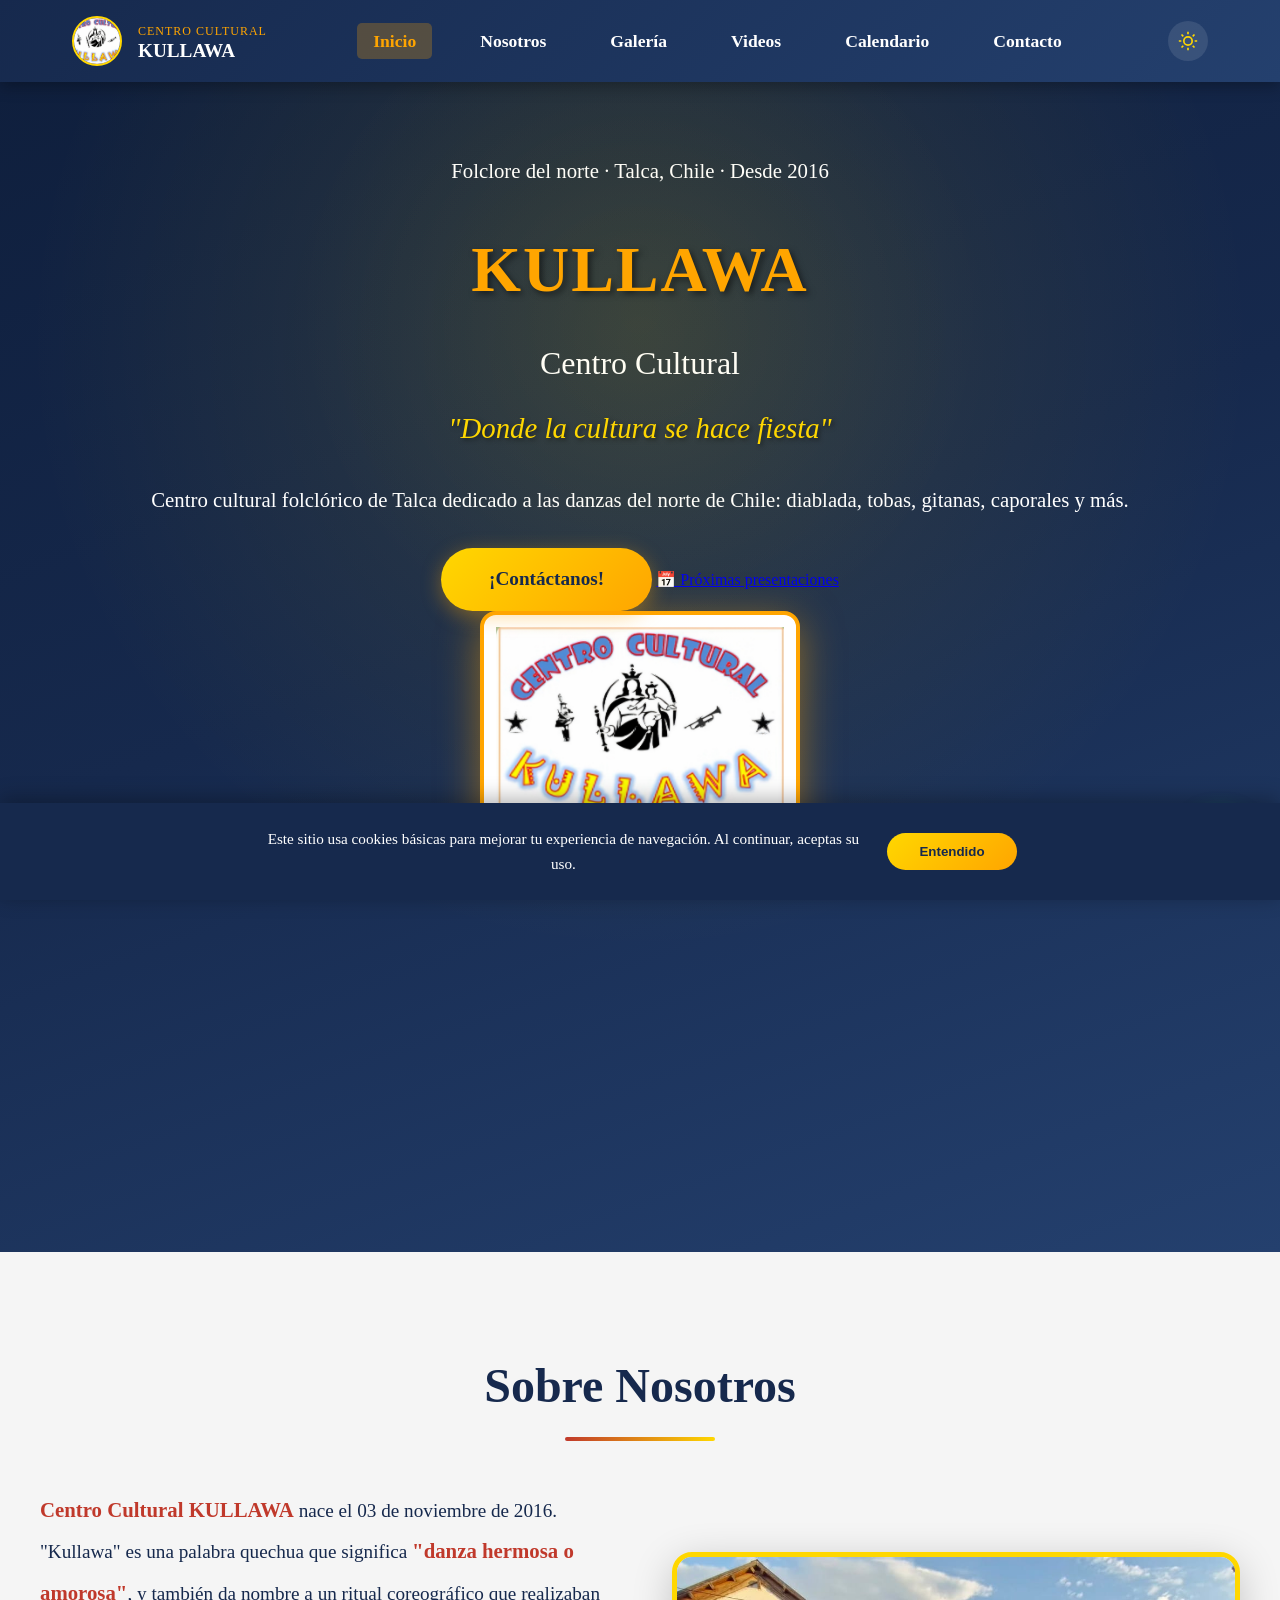
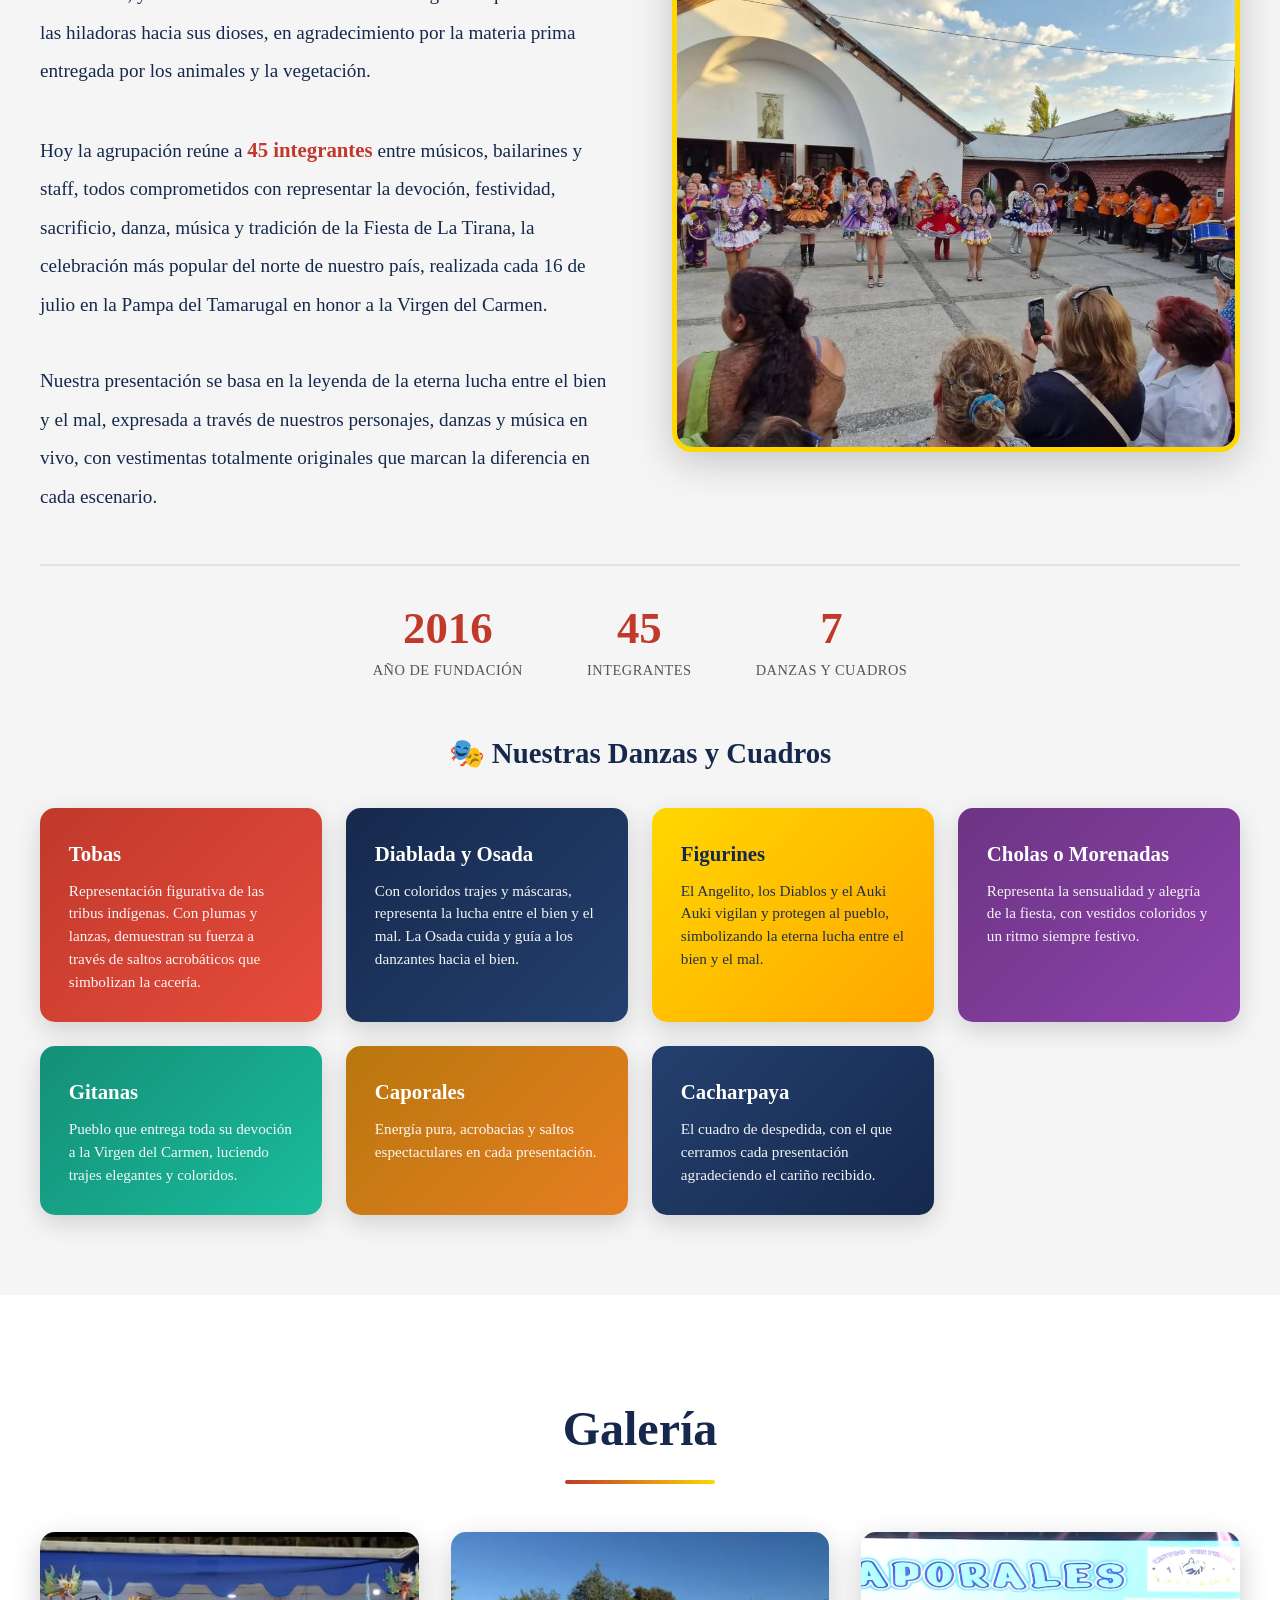
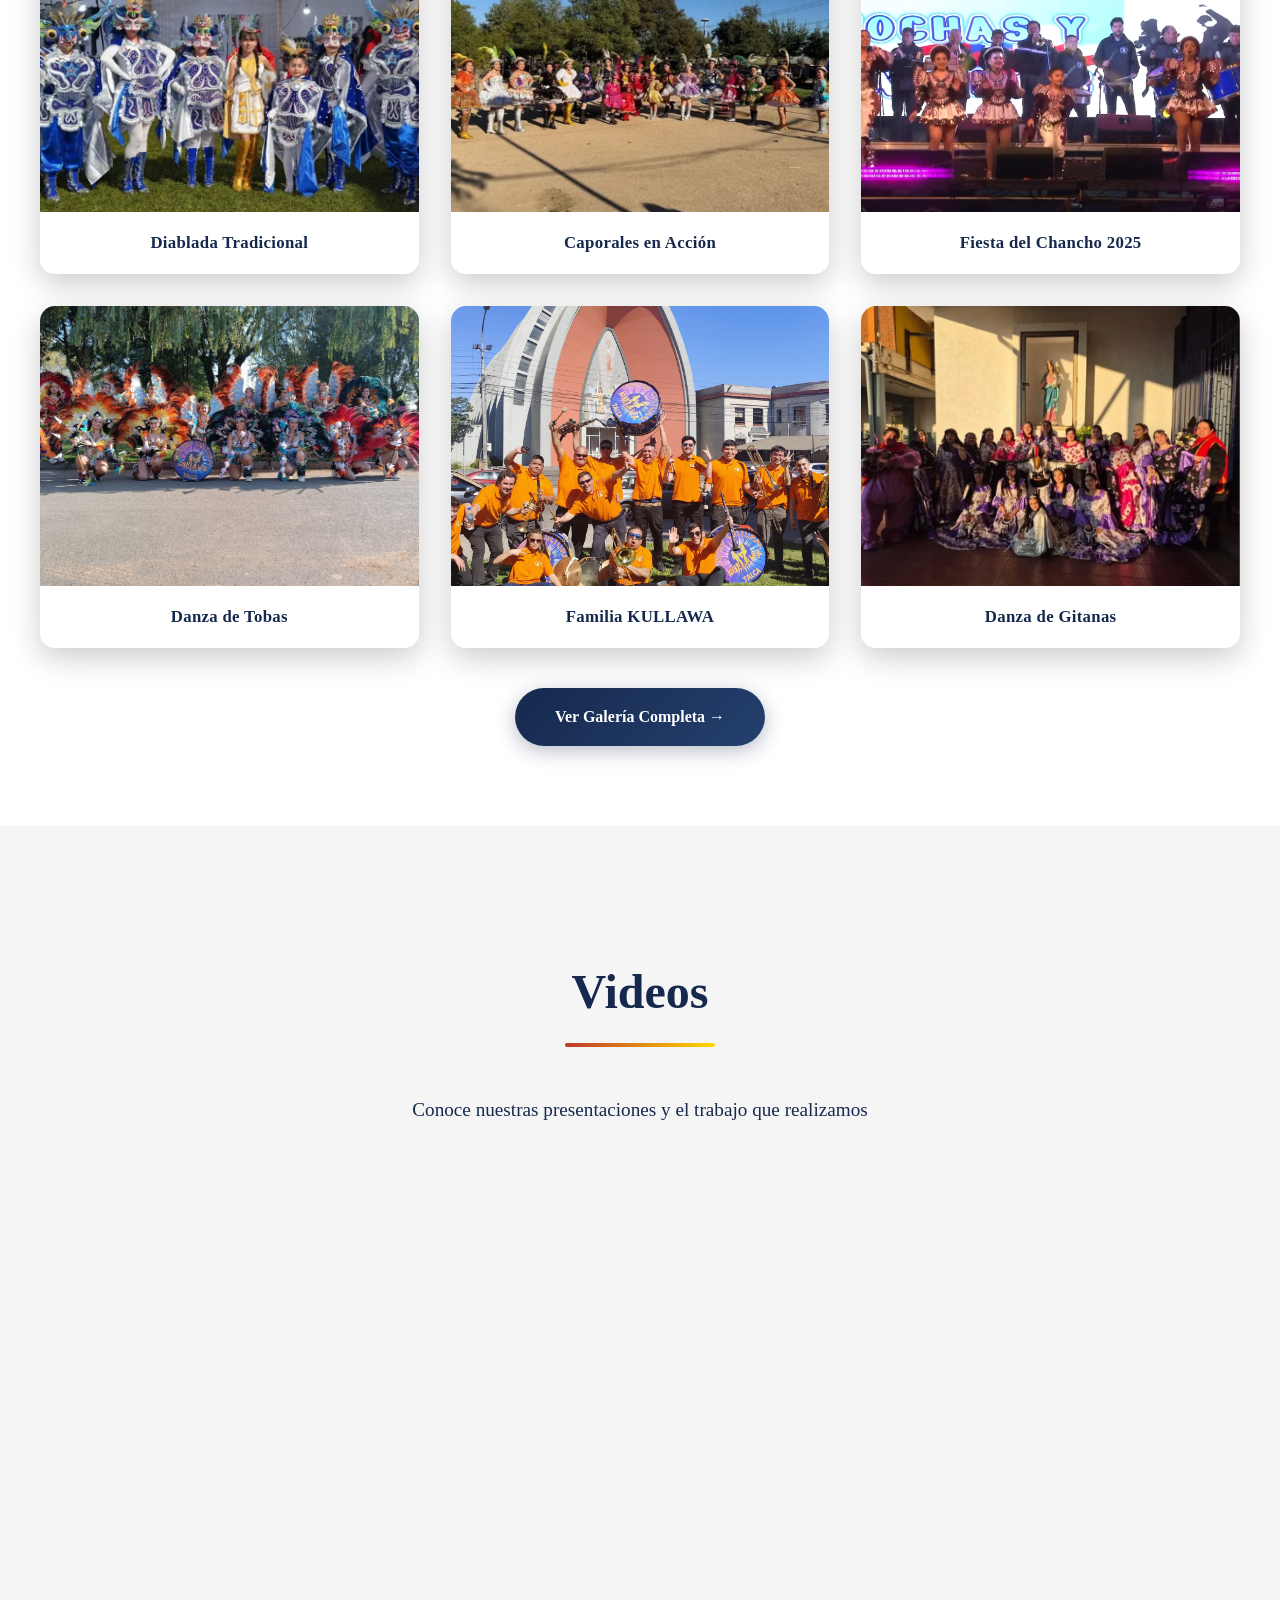
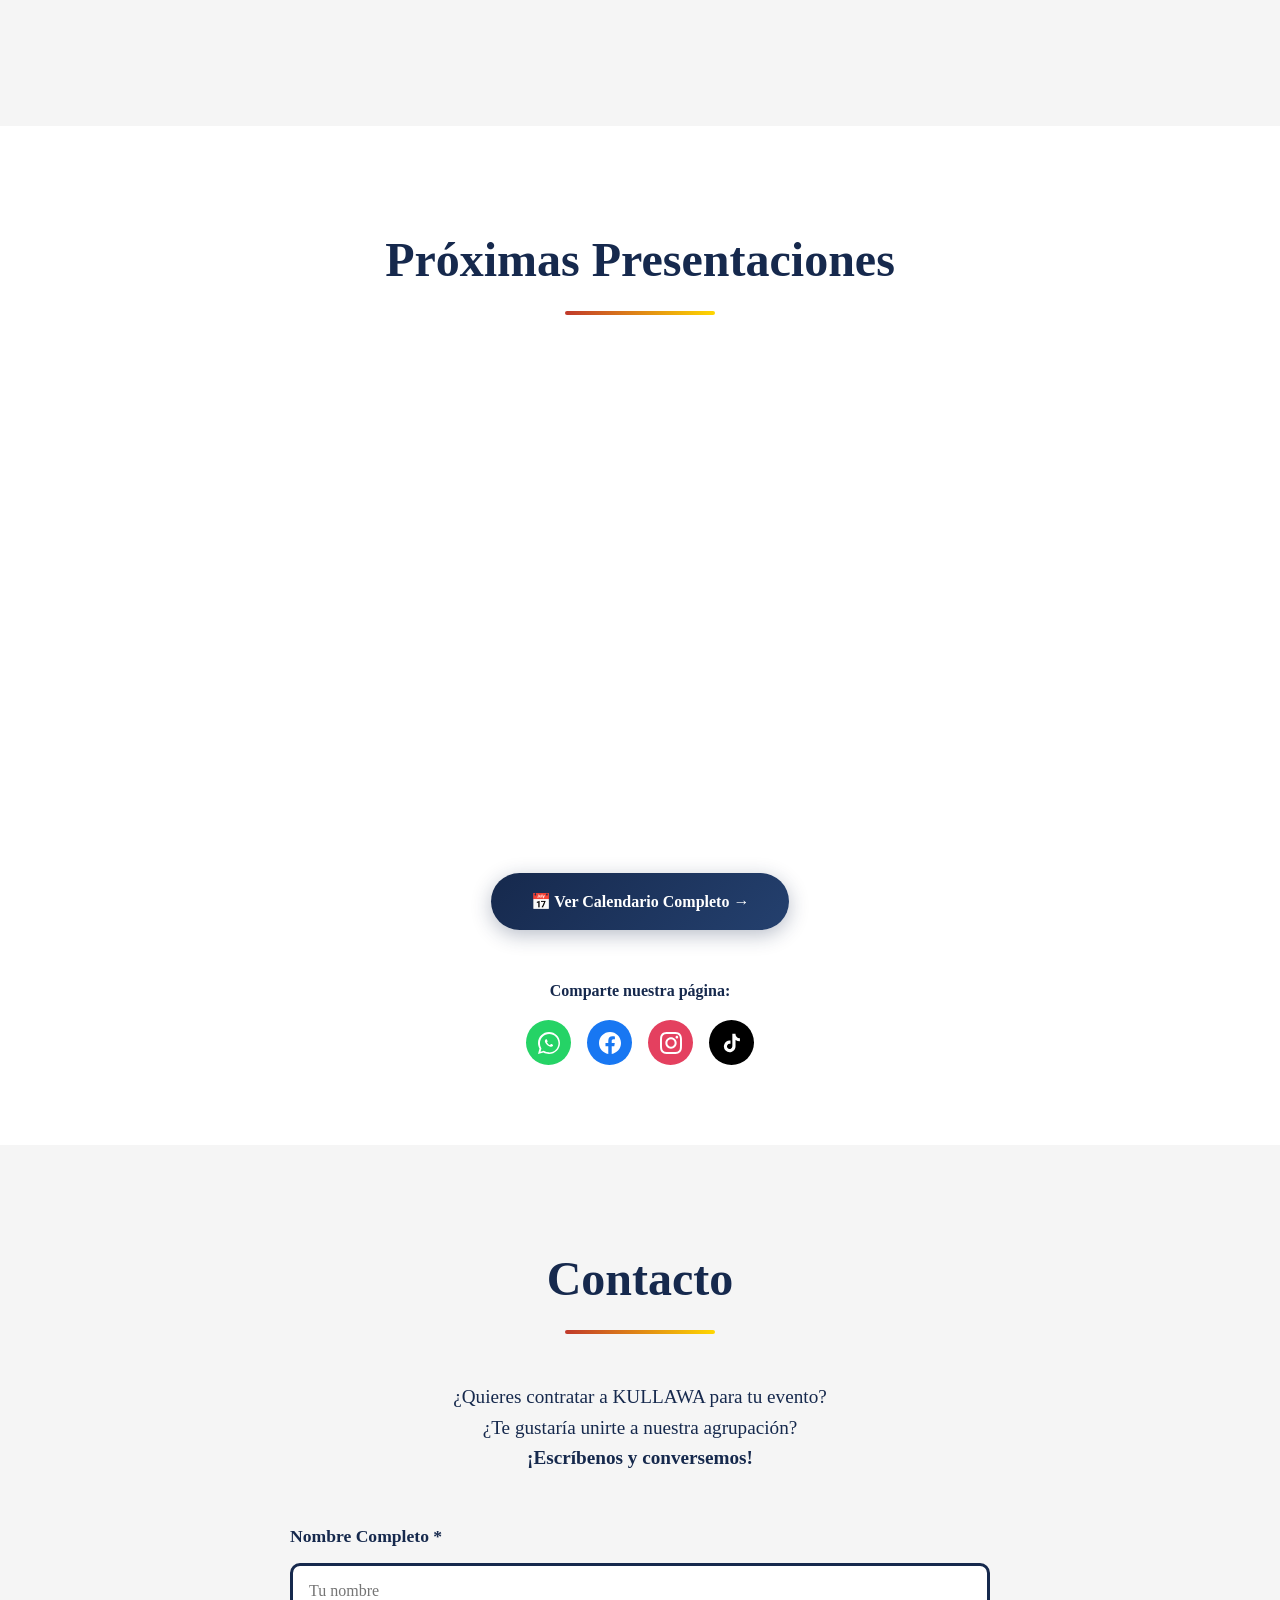
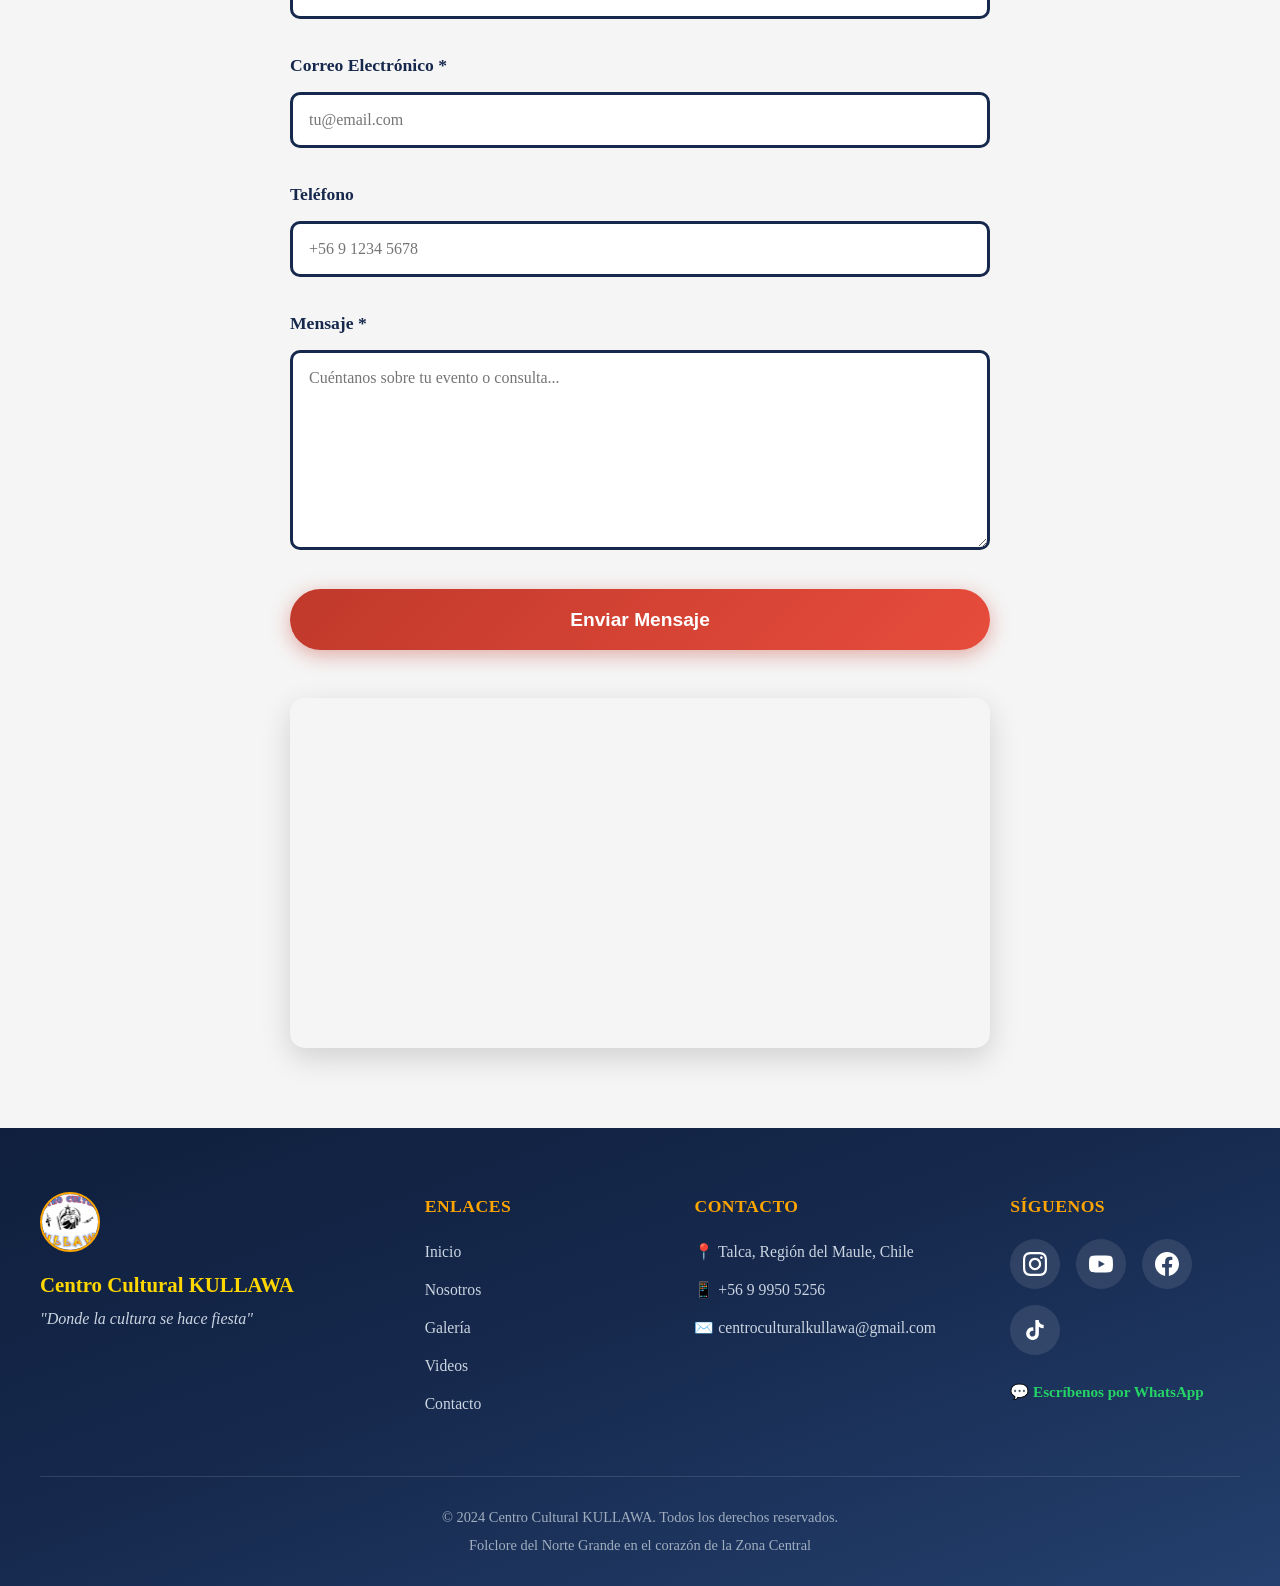
==== commit e4430929: "Actualización fechas" ====
--- a/index.html
+++ b/index.html
@@ -90,18 +90,48 @@
 
     <!-- Hero Banner -->
     <section id="inicio" class="hero">
-        <div class="hero-content">
-            <img src="assets/images/logo.png" alt="Logo KULLAWA" class="hero-logo">
-            <h1>KULLAWA</h1>
-            <p class="subtitle">Centro Cultural</p>
-            <p class="eslogan">"Donde la cultura se hace fiesta"</p>
-            <p>Centro cultural folclórico de la ciudad de Talca dedicada a las danzas del norte de Chile. Como la diablada, tobas, gitanas y caporales.</p>
-        </div>
-        <div class="cta-wrapper">
-            <a href="#contacto" class="cta-button">¡Contáctanos!</a>
-        </div>
-        <div class="scroll-indicator">
-            <span></span>
+        <div class="hero-band" aria-hidden="true"></div>
+
+        <div class="hero-particles" aria-hidden="true">
+            <span style="--x:6%;--s:10px;--c:#FFD700;--t:14s;--d:0s"></span>
+            <span style="--x:14%;--s:7px;--c:#E74C3C;--t:18s;--d:3s"></span>
+            <span style="--x:23%;--s:12px;--c:#8E44AD;--t:16s;--d:6s"></span>
+            <span style="--x:31%;--s:8px;--c:#FFFFFF;--t:20s;--d:1s"></span>
+            <span style="--x:40%;--s:10px;--c:#FFA500;--t:15s;--d:8s"></span>
+            <span style="--x:49%;--s:6px;--c:#2E86DE;--t:19s;--d:4s"></span>
+            <span style="--x:57%;--s:11px;--c:#FFD700;--t:17s;--d:10s"></span>
+            <span style="--x:66%;--s:8px;--c:#E74C3C;--t:21s;--d:2s"></span>
+            <span style="--x:74%;--s:10px;--c:#FFFFFF;--t:15s;--d:7s"></span>
+            <span style="--x:82%;--s:7px;--c:#8E44AD;--t:18s;--d:12s"></span>
+            <span style="--x:90%;--s:12px;--c:#FFA500;--t:16s;--d:5s"></span>
+            <span style="--x:96%;--s:8px;--c:#2E86DE;--t:22s;--d:9s"></span>
+        </div>
+
+        <div class="hero-inner">
+            <div class="hero-text">
+                <p class="hero-kicker">Folclore del norte · Talca, Chile · Desde 2016</p>
+                <h1>KULLAWA</h1>
+                <p class="subtitle">Centro Cultural</p>
+                <p class="eslogan">"Donde la cultura se hace fiesta"</p>
+                <p class="hero-desc">Centro cultural folclórico de Talca dedicado a las danzas del norte de Chile: diablada, tobas, gitanas, caporales y más.</p>
+                <div class="hero-buttons">
+                    <a href="#contacto" class="cta-button">¡Contáctanos!</a>
+                    <a href="calendario.html" class="cta-secondary">📅 Próximas presentaciones</a>
+                </div>
+            </div>
+
+            <div class="hero-visual">
+                <div class="hero-sun" aria-hidden="true"></div>
+                <div class="hero-logo-ring">
+                    <img src="assets/images/logo.png" alt="Logo KULLAWA" class="hero-logo">
+                </div>
+            </div>
+        </div>
+
+        <div class="hero-next" id="heroNext"></div>
+
+        <div class="hero-wave" aria-hidden="true">
+            <svg viewBox="0 0 1440 70" preserveAspectRatio="none"><path d="M0,40 C240,80 480,0 720,30 C960,60 1200,10 1440,40 L1440,70 L0,70 Z"/></svg>
         </div>
     </section>
 
@@ -282,10 +312,66 @@
                         <span class="mes">NOV</span>
                     </div>
                     <div class="evento-info">
-                        <h3>Presentación en Romeral</h3>
+                        <h3>Fiesta de la Primavera</h3>
                         <p class="evento-lugar">📍 Romeral</p>
-                        <p class="evento-hora">🕐 19:00 hrs</p>
-                        <div class="countdown" data-target="2026-11-21T19:00:00"></div>
+                        <p class="evento-hora">🕐 20:00 hrs</p>
+                        <div class="countdown" data-target="2026-11-21T20:00:00"></div>
+                    </div>
+                </div>
+                <div class="evento-card fade-in">
+                    <div class="evento-fecha">
+                        <span class="dia">27</span>
+                        <span class="mes">NOV</span>
+                    </div>
+                    <div class="evento-info">
+                        <h3>Desfile Aniversario Comuna de Maule</h3>
+                        <p class="evento-lugar">📍 Maule</p>
+                        <p class="evento-hora">🕐 17:00 hrs</p>
+                        <div class="countdown" data-target="2026-11-27T17:00:00"></div>
+                    </div>
+                </div>
+                <div class="evento-card fade-in" data-fecha="2026-11-28">
+                    <div class="evento-fecha">
+                        <span class="dia">28</span>
+                        <span class="mes">NOV</span>
+                    </div>
+                    <div class="evento-info">
+                        <h3>Carnaval de Curicó</h3>
+                        <p class="evento-lugar">📍 Curicó</p>
+                        <p class="evento-tbd">🕐 Hora por confirmar</p>
+                    </div>
+                </div>
+                <div class="evento-card fade-in" data-fecha="2026-12-04">
+                    <div class="evento-fecha">
+                        <span class="dia">4</span>
+                        <span class="mes">DIC</span>
+                    </div>
+                    <div class="evento-info">
+                        <h3>Jornada Folclórica</h3>
+                        <p class="evento-lugar">📍 Pencahue</p>
+                        <p class="evento-tbd">🕐 Hora por confirmar</p>
+                    </div>
+                </div>
+                <div class="evento-card fade-in" data-fecha="2026-12-12">
+                    <div class="evento-fecha">
+                        <span class="dia">12</span>
+                        <span class="mes">DIC</span>
+                    </div>
+                    <div class="evento-info">
+                        <h3>Presentación en Chillán</h3>
+                        <p class="evento-lugar">📍 Chillán</p>
+                        <p class="evento-tbd">🕐 Hora por confirmar</p>
+                    </div>
+                </div>
+                <div class="evento-card fade-in" data-fecha="2026-12-19">
+                    <div class="evento-fecha">
+                        <span class="dia">19</span>
+                        <span class="mes">DIC</span>
+                    </div>
+                    <div class="evento-info">
+                        <h3>Procesión de la Virgen</h3>
+                        <p class="evento-lugar">📍 Maule</p>
+                        <p class="evento-tbd">🕐 Hora por confirmar</p>
                     </div>
                 </div>
             </div>
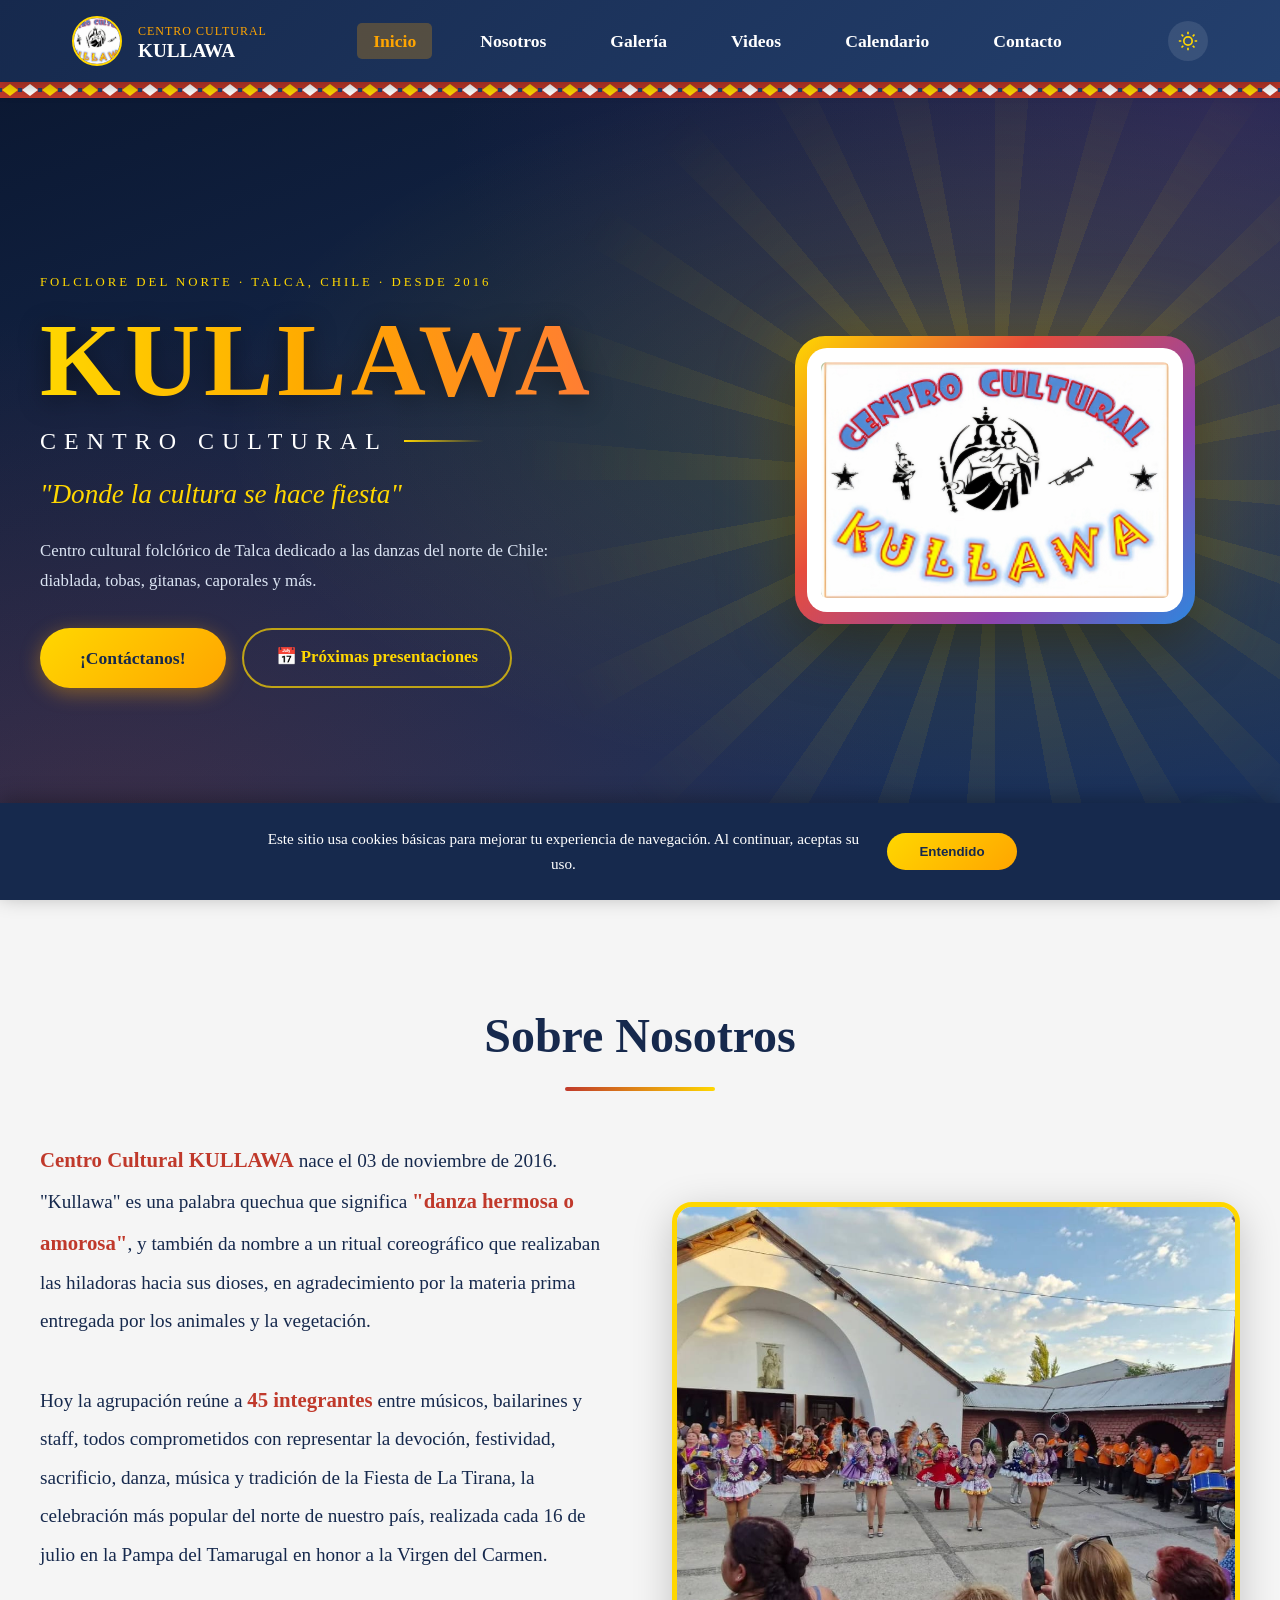
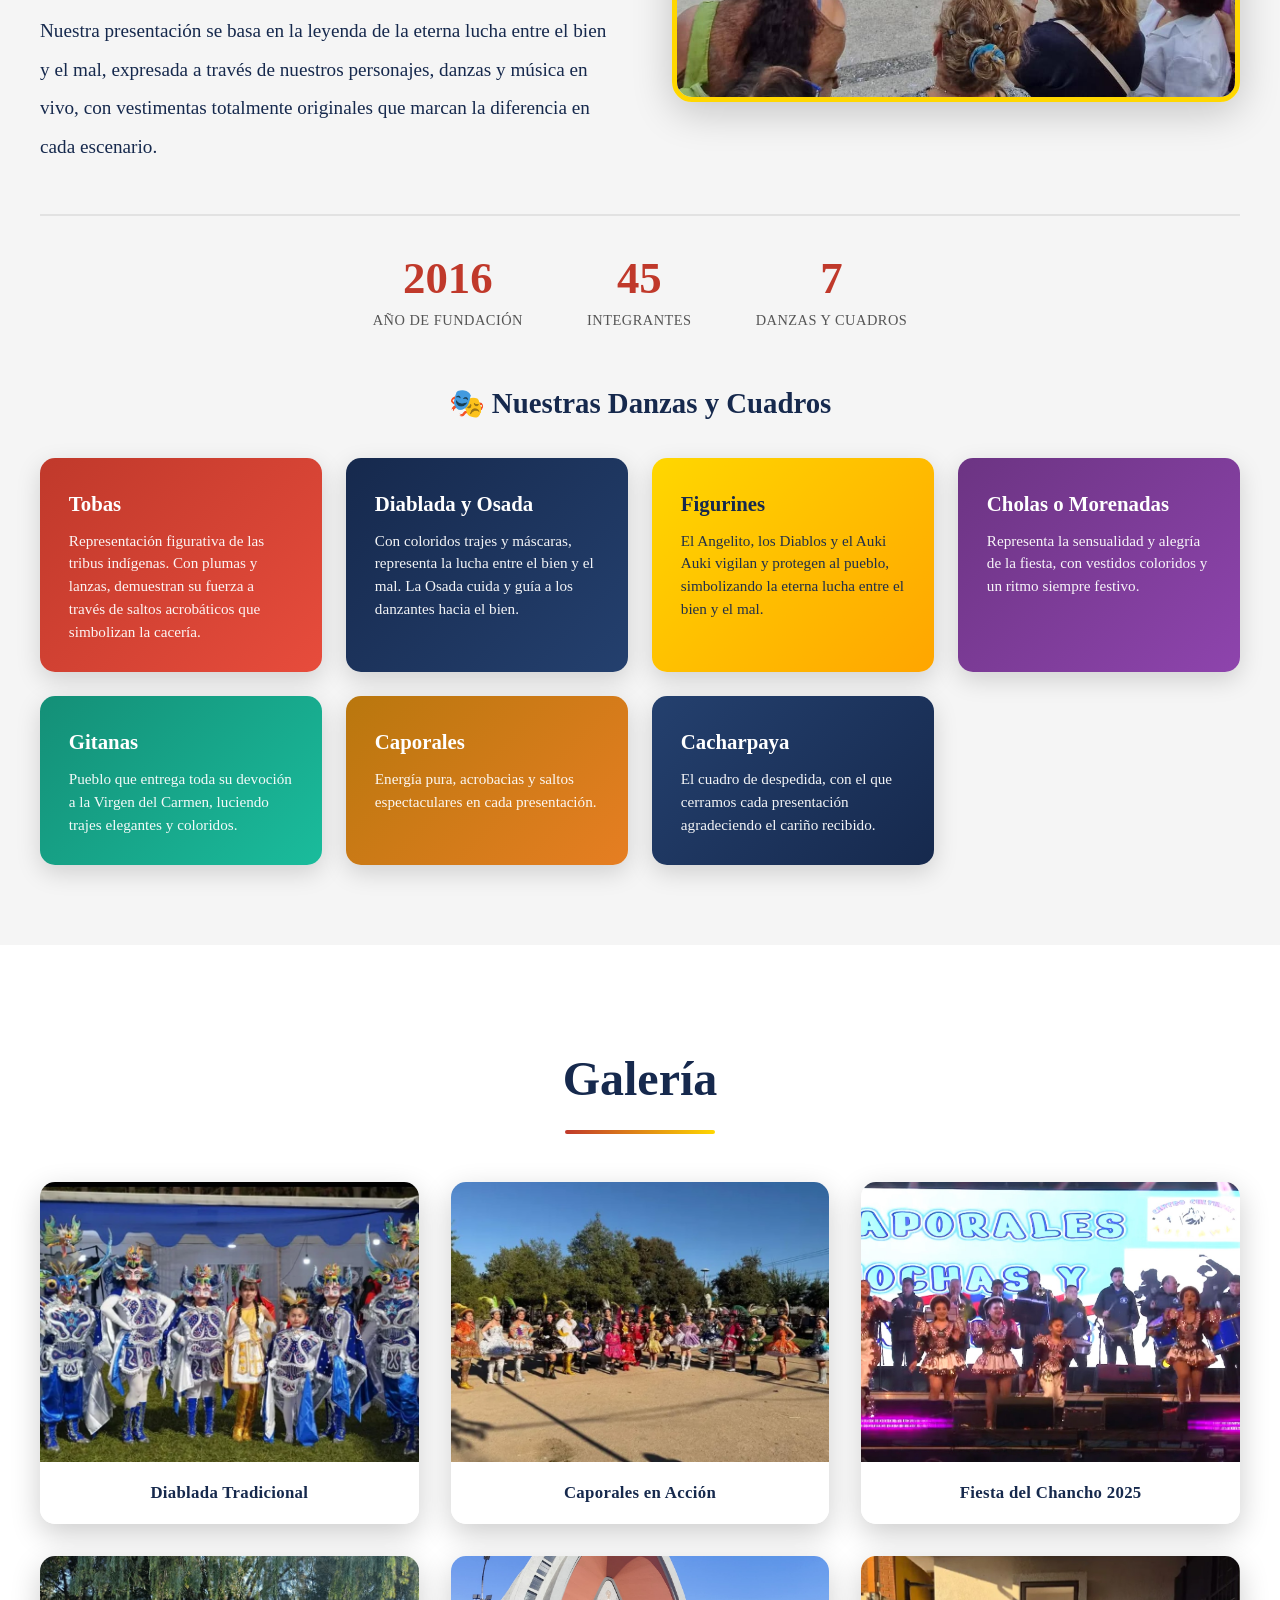
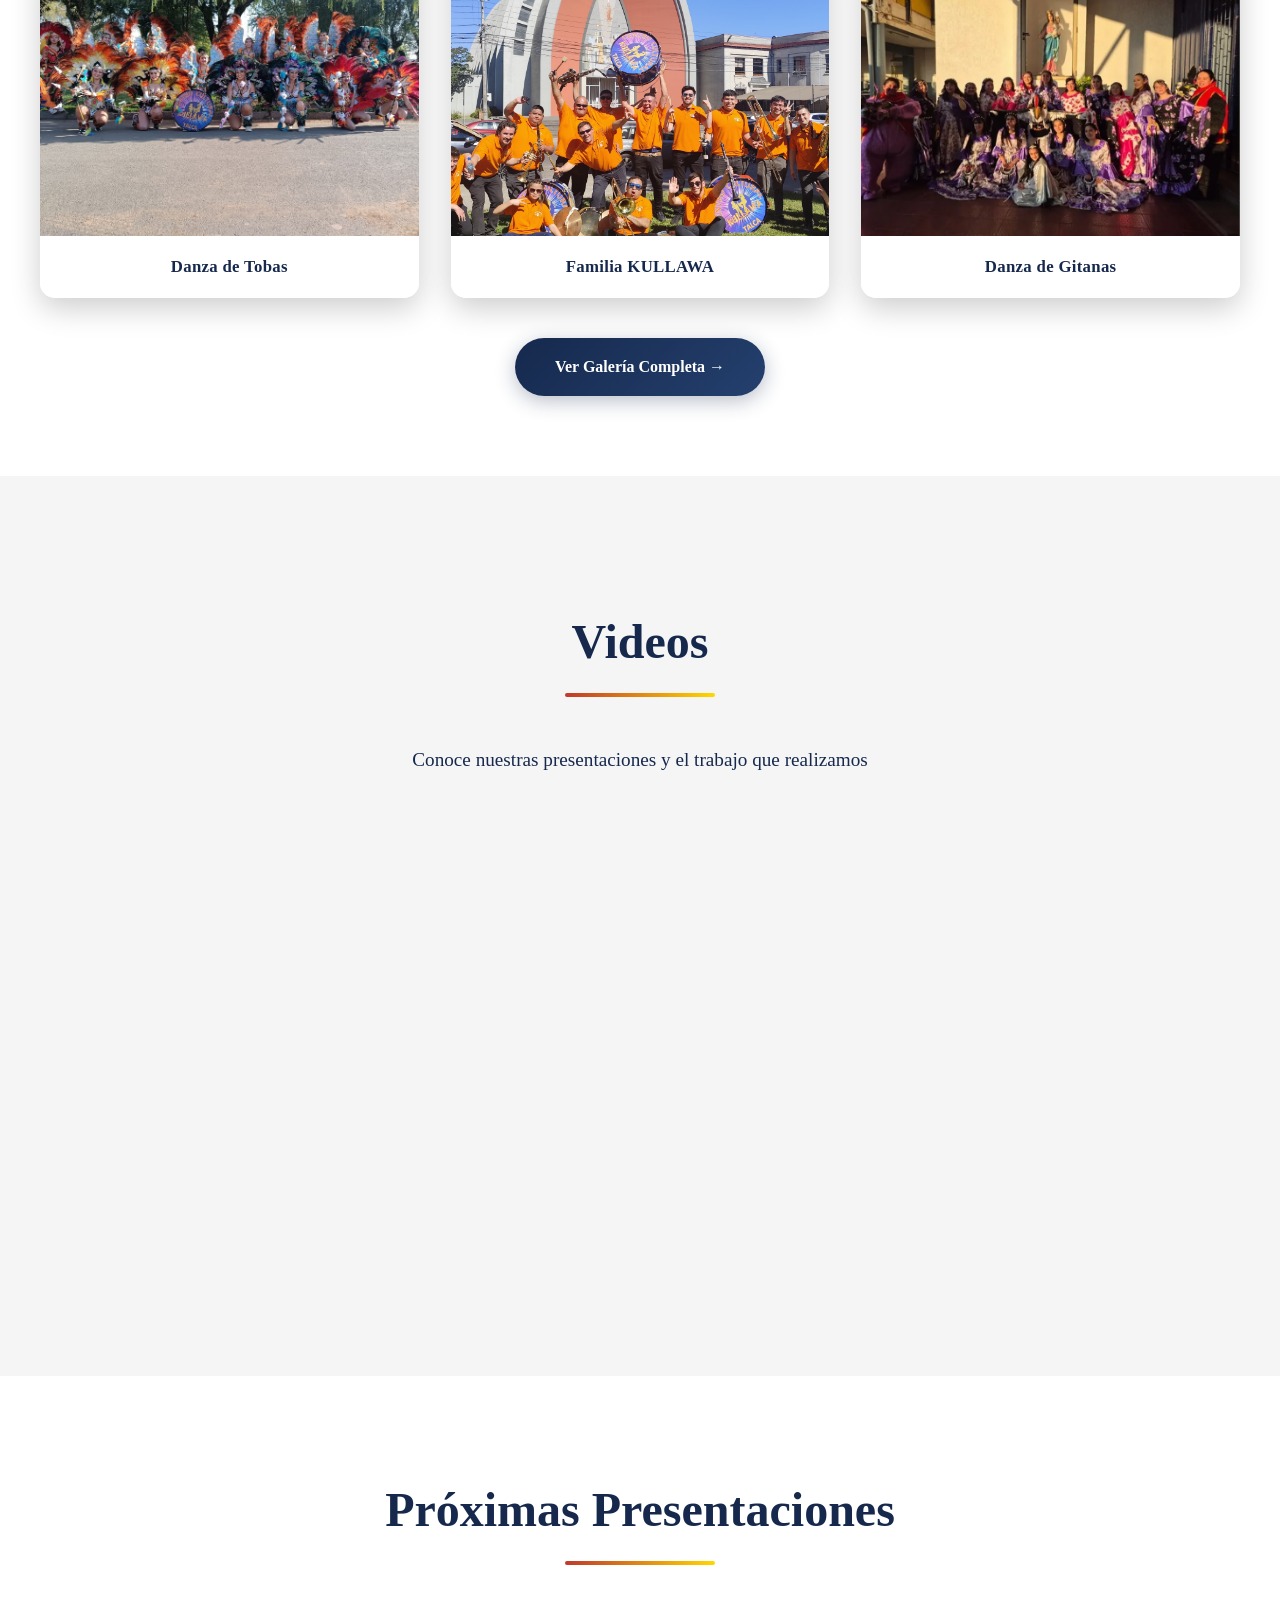
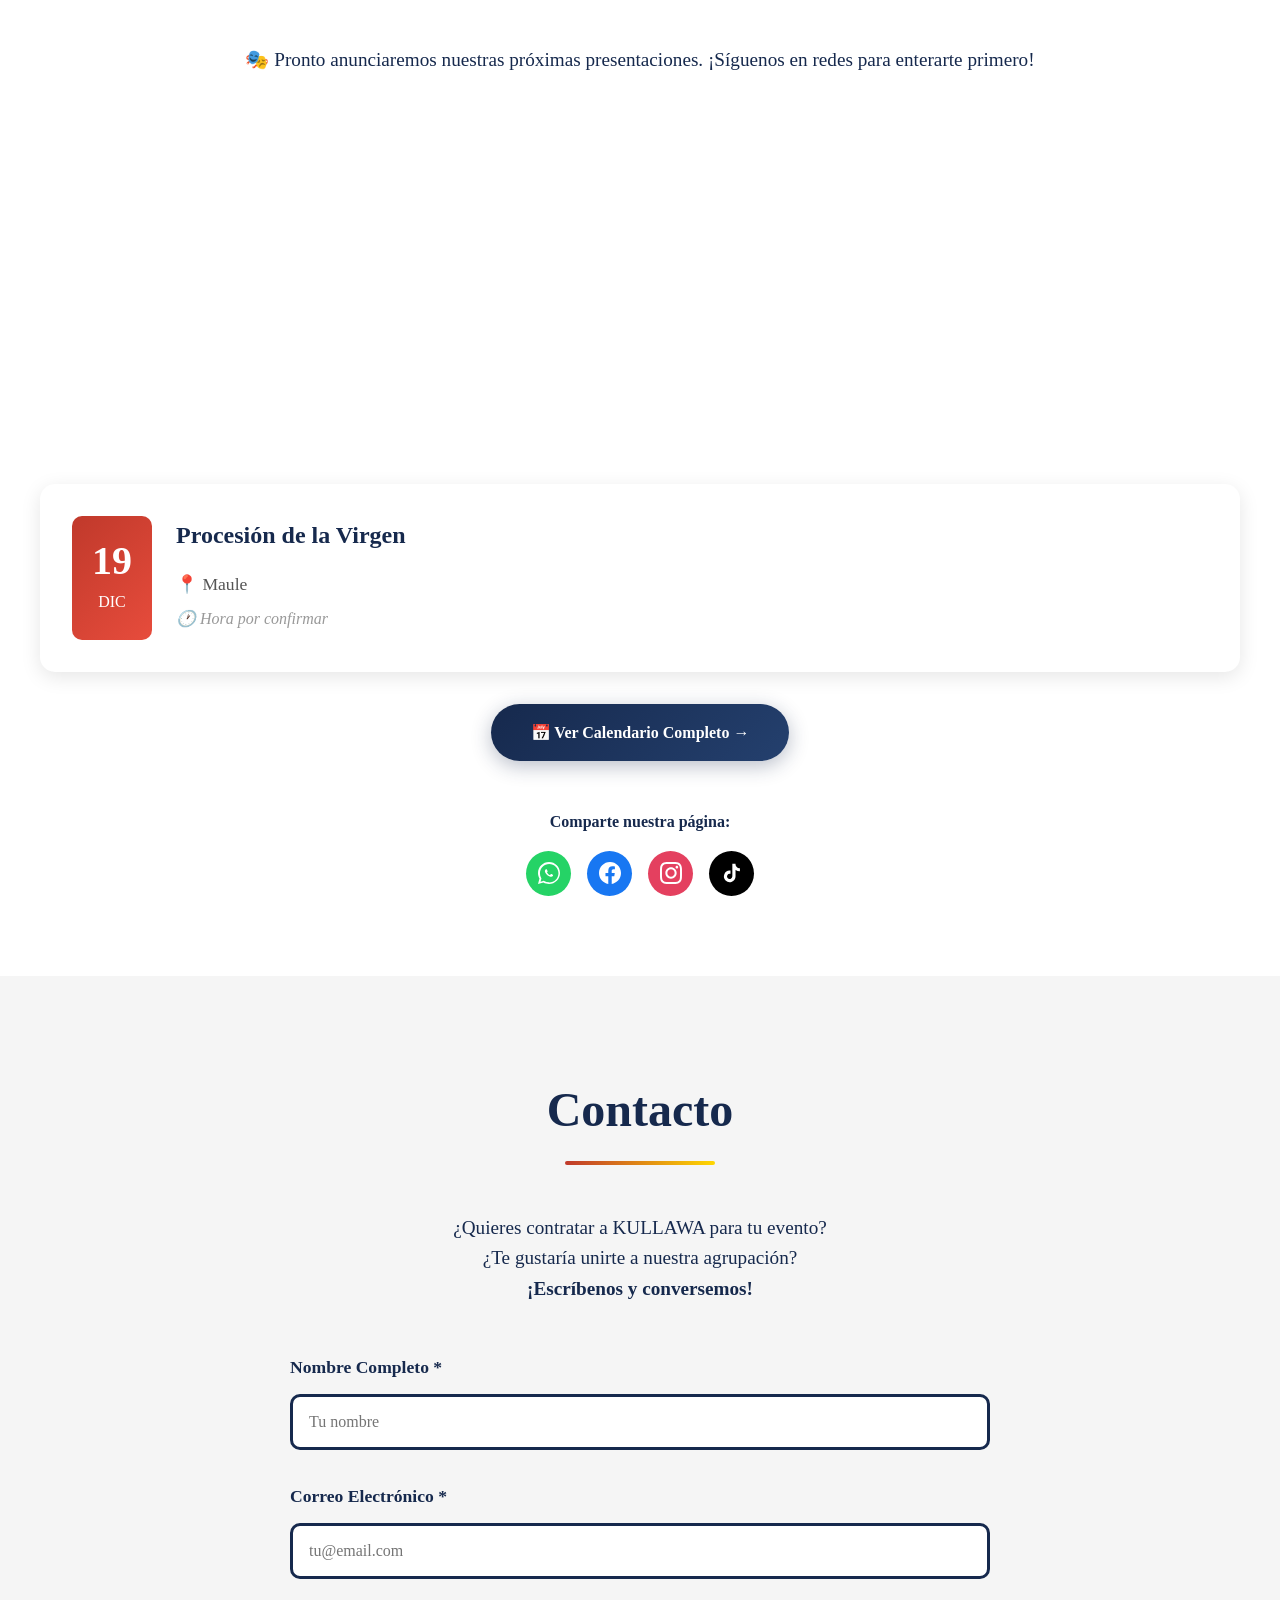
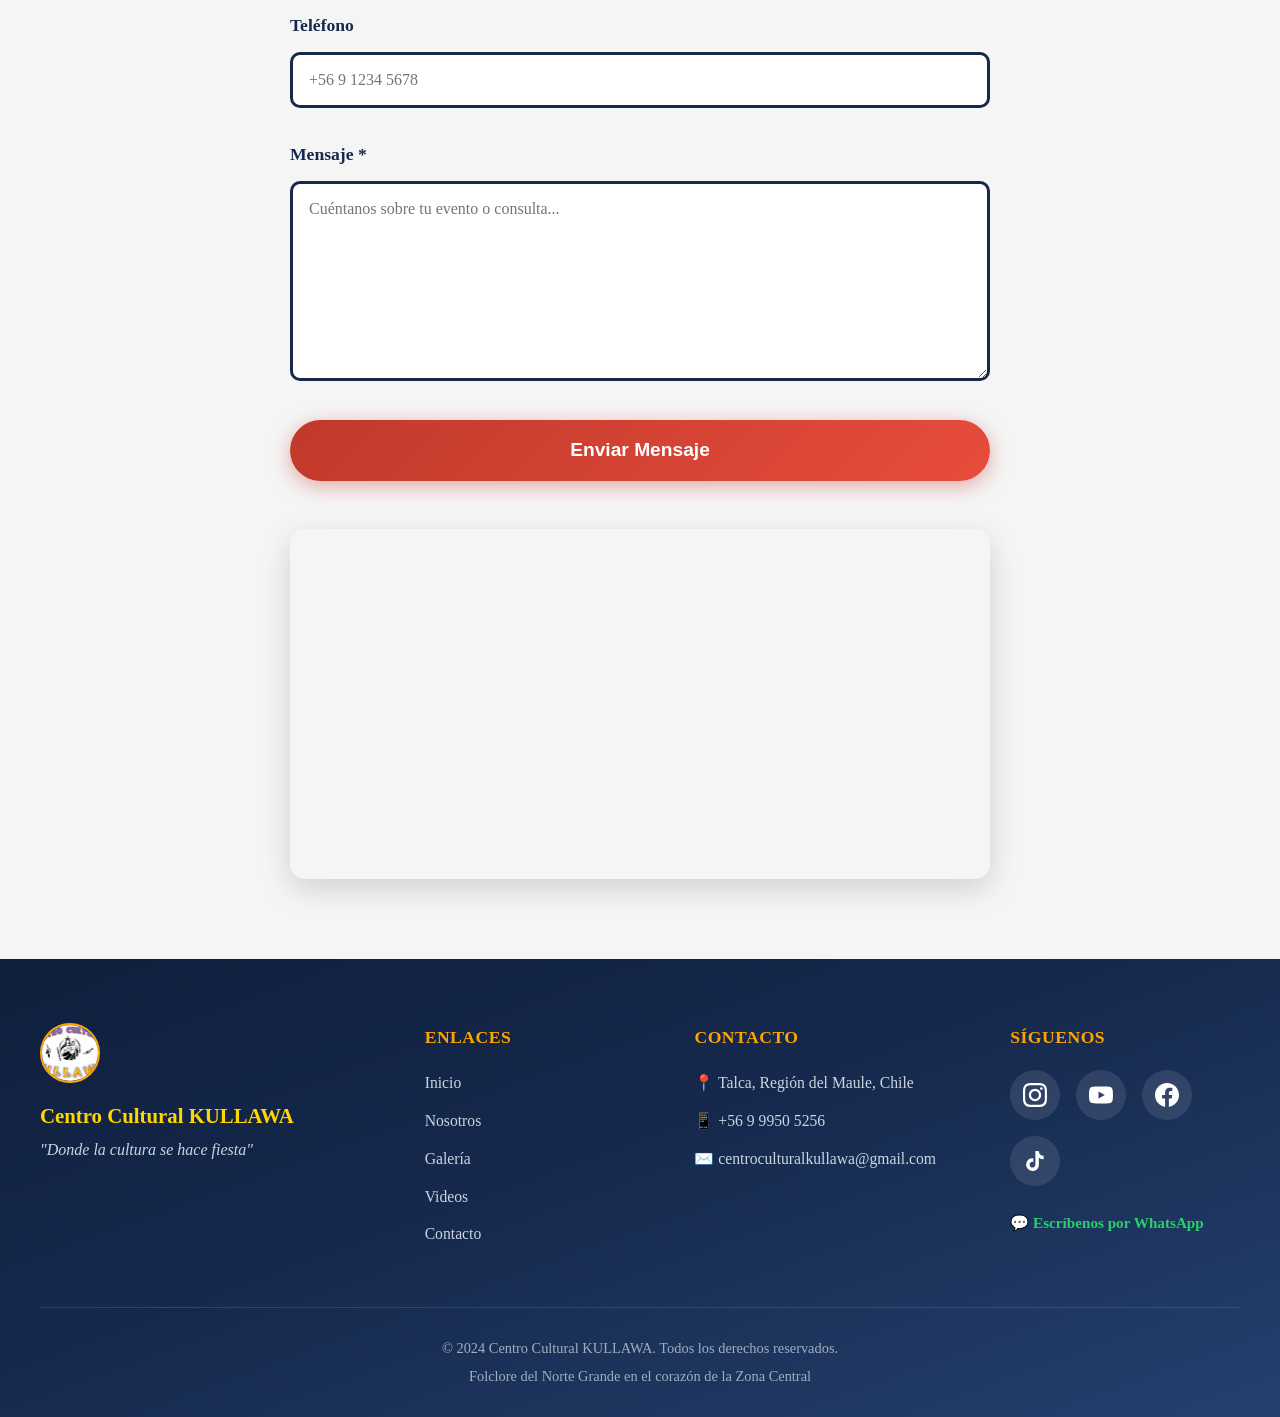
==== commit 8d93253a: "Fecha eliminada" ====
--- a/index.html
+++ b/index.html
@@ -330,11 +330,6 @@
                         <div class="countdown" data-target="2026-11-27T17:00:00"></div>
                     </div>
                 </div>
-                <div class="evento-card fade-in" data-fecha="2026-11-28">
-                    <div class="evento-fecha">
-                        <span class="dia">28</span>
-                        <span class="mes">NOV</span>
-                    </div>
                     <div class="evento-info">
                         <h3>Carnaval de Curicó</h3>
                         <p class="evento-lugar">📍 Curicó</p>
--- a/styles.css
+++ b/styles.css
@@ -14,6 +14,7 @@
 h1, h2, h3,
 .logo-text,
 .cta-button,
+.cta-secondary,
 .hero .subtitle {
     font-family: 'Cinzel', 'Georgia', serif;
 }
@@ -151,136 +152,172 @@
     display: block;
 }
 
-/* Hero / Banner Principal - degradado propio, sin foto de stock */
+/* =========================================================
+   HERO
+   ========================================================= */
 .hero {
     background:
-        radial-gradient(circle at 50% 22%, rgba(255, 215, 0, 0.14), transparent 55%),
-        repeating-linear-gradient(45deg, rgba(255,255,255,0.035) 0px, rgba(255,255,255,0.035) 2px, transparent 2px, transparent 22px),
-        repeating-linear-gradient(-45deg, rgba(255,215,0,0.02) 0px, rgba(255,215,0,0.02) 2px, transparent 2px, transparent 22px),
-        linear-gradient(160deg, #0F1F3D 0%, #16294D 45%, #24406E 100%) !important;
-    min-height: 130vh;
+        radial-gradient(ellipse at 78% 42%, rgba(255, 215, 0, 0.16), transparent 55%),
+        radial-gradient(ellipse at 8% 95%, rgba(192, 57, 43, 0.22), transparent 50%),
+        radial-gradient(ellipse at 96% 4%, rgba(108, 52, 131, 0.28), transparent 45%),
+        linear-gradient(160deg, #0B1832 0%, #16294D 50%, #1D3560 100%) !important;
+    min-height: calc(100vh - 80px);
     display: flex;
     flex-direction: column;
-    justify-content: flex-start;
+    justify-content: center;
     align-items: center;
-    text-align: center;
     color: white !important;
-    padding: 2rem;
-    padding-top: 8vh;
+    padding: 5rem 2rem 6.5rem;
     position: relative;
     z-index: 1;
     overflow: hidden;
 }
 
-.hero::before {
-    content: '';
+/* Franja de tejido andino (arriba) */
+.hero-band {
     position: absolute;
-    top: -10%;
-    left: 50%;
-    transform: translateX(-50%);
-    width: 700px;
-    height: 700px;
-    background: radial-gradient(circle, rgba(255,215,0,0.06) 0%, transparent 70%);
-    border-radius: 50%;
+    top: 0;
+    left: 0;
+    right: 0;
+    height: 16px;
+    z-index: 3;
+    background: url("data:image/svg+xml,%3Csvg xmlns='http://www.w3.org/2000/svg' width='40' height='16' viewBox='0 0 40 16'%3E%3Crect width='40' height='16' fill='%23C0392B'/%3E%3Cpolygon points='10,2 18,8 10,14 2,8' fill='%23FFD700'/%3E%3Cpolygon points='30,2 38,8 30,14 22,8' fill='%23FFFFFF'/%3E%3Crect x='18' y='6' width='4' height='4' fill='%2324406E'/%3E%3Crect x='38' y='6' width='2' height='4' fill='%2324406E'/%3E%3Crect x='0' y='6' width='2' height='4' fill='%2324406E'/%3E%3C/svg%3E") repeat-x;
+}
+
+/* Confeti de colores que sube */
+.hero-particles {
+    position: absolute;
+    inset: 0;
+    overflow: hidden;
     pointer-events: none;
     z-index: 0;
 }
 
-.hero-content {
-    max-width: 800px;
-    color: white !important;
+.hero-particles span {
+    position: absolute;
+    bottom: -20px;
+    left: var(--x);
+    width: var(--s);
+    height: var(--s);
+    background: var(--c);
+    border-radius: 2px;
+    opacity: 0;
+    animation: rise var(--t) linear var(--d) infinite;
+}
+
+@keyframes rise {
+    0%   { transform: translateY(0) rotate(0deg); opacity: 0; }
+    10%  { opacity: 0.8; }
+    90%  { opacity: 0.6; }
+    100% { transform: translateY(-110vh) rotate(360deg); opacity: 0; }
+}
+
+/* Layout 2 columnas */
+.hero-inner {
     position: relative;
     z-index: 2;
-}
-
-.hero-content h1,
-.hero-content p {
-    color: white !important;
-}
-
-/* Logo del Hero - RECTANGULAR */
-.hero-logo {
-    width: 320px;
-    max-width: 85%;
-    height: auto;
-    border-radius: 16px;
-    border: 4px solid #FFA500;
-    margin-bottom: 2rem;
-    box-shadow: 0 10px 40px rgba(255, 165, 0, 0.5);
-    animation: float 3s ease-in-out infinite;
-    object-fit: contain;
-    background: white;
-    padding: 12px;
-    display: block;
-    margin-left: auto;
-    margin-right: auto;
-}
-
-@keyframes float {
-    0%, 100% { 
-        transform: translateY(0);
-    }
-    50% { 
-        transform: translateY(-15px);
-    }
-}
-
-.hero h1 {
-    font-size: 4rem;
-    margin-bottom: 1rem;
-    text-shadow: 3px 3px 6px rgba(0,0,0,0.5);
-    color: #FFA500 !important;
-    letter-spacing: 2px;
-    position: relative;
-    z-index: 3;
-}
-
-.hero .subtitle {
-    font-size: 2rem;
-    margin-bottom: 1rem;
-    color: #FFFFFF !important;
-}
-
-.hero .eslogan {
-    font-size: 1.8rem;
-    font-style: italic;
-    color: #FFD700 !important;
-    text-shadow: 2px 2px 4px rgba(0,0,0,0.5);
-    margin-bottom: 2rem;
-}
-
-.hero p {
-    font-size: 1.3rem;
-    margin-bottom: 2rem;
-    color: #FFFFFF !important;
-}
-
-/* Wrapper del botón CTA */
-.cta-wrapper {
     width: 100%;
-    display: flex;
-    justify-content: center;
-    flex: 1;
-    align-items: flex-start;
-    padding-top: 2rem;
+    max-width: 1200px;
+    display: grid;
+    grid-template-columns: 1.15fr 0.85fr;
+    align-items: center;
+    gap: 3rem;
+}
+
+.hero-text {
     position: relative;
     z-index: 2;
+    text-align: left;
+}
+
+.hero-text > * {
+    opacity: 0;
+    animation: heroIn 0.8s ease forwards;
+}
+
+.hero-text > *:nth-child(1) { animation-delay: 0.1s; }
+.hero-text > *:nth-child(2) { animation-delay: 0.25s; }
+.hero-text > *:nth-child(3) { animation-delay: 0.4s; }
+.hero-text > *:nth-child(4) { animation-delay: 0.55s; }
+.hero-text > *:nth-child(5) { animation-delay: 0.7s; }
+.hero-text > *:nth-child(6) { animation-delay: 0.85s; }
+
+@keyframes heroIn {
+    from { opacity: 0; transform: translateY(25px); }
+    to   { opacity: 1; transform: translateY(0); }
+}
+
+.hero-kicker {
+    color: #FFD700;
+    font-size: 0.8rem;
+    letter-spacing: 3px;
+    text-transform: uppercase;
+    margin-bottom: 1rem;
+}
+
+.hero h1 {
+    font-size: clamp(3.5rem, 9vw, 6.5rem);
+    line-height: 1;
+    letter-spacing: 4px;
+    margin: 0 0 0.6rem;
+    background: linear-gradient(90deg, #FFD700 0%, #FFA500 45%, #FF6B4A 100%);
+    -webkit-background-clip: text;
+    background-clip: text;
+    -webkit-text-fill-color: transparent;
+    color: transparent;
+    filter: drop-shadow(0 4px 14px rgba(0, 0, 0, 0.45));
+}
+
+.hero .subtitle {
+    display: flex;
+    align-items: center;
+    gap: 1rem;
+    font-size: 1.5rem;
+    letter-spacing: 8px;
+    text-transform: uppercase;
+    color: #FFFFFF;
+    margin-bottom: 0.8rem;
+}
+
+.hero .subtitle::after {
+    content: '';
+    flex: 0 0 80px;
+    height: 2px;
+    background: linear-gradient(90deg, #FFD700, transparent);
+}
+
+.hero .eslogan {
+    font-size: clamp(1.2rem, 2.5vw, 1.7rem);
+    font-style: italic;
+    color: #FFD700;
+    margin-bottom: 1.2rem;
+}
+
+.hero .hero-desc {
+    color: #dbe4f3;
+    font-size: 1.05rem;
+    line-height: 1.8;
+    max-width: 540px;
+}
+
+.hero-buttons {
+    display: flex;
+    gap: 1rem;
+    flex-wrap: wrap;
+    margin-top: 2rem;
 }
 
 .cta-button {
     display: inline-block;
     background: linear-gradient(135deg, #FFD700, #FFA500);
     color: #16294D;
-    padding: 1rem 3rem;
+    padding: 1rem 2.5rem;
     border-radius: 50px;
     text-decoration: none;
     font-weight: bold;
-    font-size: 1.2rem;
+    font-size: 1.1rem;
     transition: all 0.3s;
     box-shadow: 0 5px 20px rgba(255, 165, 0, 0.4);
-    position: sticky;
-    top: 40vh;
-    z-index: 50;
 }
 
 .cta-button:hover {
@@ -289,46 +326,185 @@
     background: linear-gradient(135deg, #FFA500, #FF8C00);
 }
 
-.scroll-indicator {
+.cta-secondary {
+    display: inline-block;
+    border: 2px solid rgba(255, 215, 0, 0.7);
+    color: #FFD700;
+    padding: calc(1rem - 2px) 2rem;
+    border-radius: 50px;
+    text-decoration: none;
+    font-weight: bold;
+    font-size: 1.05rem;
+    transition: all 0.3s;
+}
+
+.cta-secondary:hover {
+    background: #FFD700;
+    color: #16294D;
+    transform: translateY(-3px);
+}
+
+/* Columna visual: logo + rayos de sol */
+.hero-visual {
+    position: relative;
+    display: flex;
+    justify-content: center;
+    align-items: center;
+}
+
+.hero-sun {
     position: absolute;
-    bottom: 30px;
-    animation: bounce 2s infinite;
-}
-
-.scroll-indicator span {
+    top: 50%;
+    left: 50%;
+    width: 1000px;
+    height: 1000px;
+    margin: -500px 0 0 -500px;
+    border-radius: 50%;
+    background: repeating-conic-gradient(from 0deg, rgba(255, 215, 0, 0.13) 0deg 5deg, transparent 5deg 15deg);
+    -webkit-mask-image: radial-gradient(circle, #000 0%, rgba(0, 0, 0, 0.6) 35%, transparent 68%);
+    mask-image: radial-gradient(circle, #000 0%, rgba(0, 0, 0, 0.6) 35%, transparent 68%);
+    animation: spin 120s linear infinite;
+    pointer-events: none;
+    z-index: 0;
+}
+
+@keyframes spin {
+    to { transform: rotate(360deg); }
+}
+
+.hero-logo-ring {
+    position: relative;
+    z-index: 2;
+    width: min(400px, 100%);
+    padding: 12px;
+    border-radius: 30px;
+    background: linear-gradient(135deg, #FFD700 0%, #E74C3C 35%, #8E44AD 70%, #2E86DE 100%);
+    box-shadow: 0 20px 60px rgba(0, 0, 0, 0.45), 0 0 80px rgba(255, 215, 0, 0.25);
+    animation: float 4s ease-in-out infinite;
+}
+
+@keyframes float {
+    0%, 100% { transform: translateY(0); }
+    50%      { transform: translateY(-14px); }
+}
+
+.hero-logo {
     display: block;
-    width: 30px;
-    height: 50px;
-    border: 2px solid #FFD700;
-    border-radius: 25px;
+    width: 100%;
+    height: auto;
+    background: #fff;
+    border-radius: 20px;
+    padding: 14px;
+    object-fit: contain;
+}
+
+/* Tarjeta "Próxima presentación" (se llena con JS) */
+.hero-next {
+    display: none;
     position: relative;
-}
-
-.scroll-indicator span::before {
-    content: '';
+    z-index: 2;
+    margin-top: 3.5rem;
+    background: rgba(255, 255, 255, 0.07);
+    -webkit-backdrop-filter: blur(10px);
+    backdrop-filter: blur(10px);
+    border: 1px solid rgba(255, 215, 0, 0.35);
+    border-radius: 18px;
+    padding: 1.1rem 1.8rem;
+    align-items: center;
+    justify-content: center;
+    gap: 1.5rem;
+    flex-wrap: wrap;
+    color: white;
+}
+
+.hero-next.show {
+    display: flex;
+}
+
+.hero-next-label {
+    font-size: 0.75rem;
+    text-transform: uppercase;
+    letter-spacing: 2px;
+    color: #FFD700;
+    font-weight: bold;
+}
+
+.hero-next-date {
+    background: linear-gradient(135deg, #C0392B, #E74C3C);
+    border-radius: 10px;
+    padding: 0.5rem 0.9rem;
+    text-align: center;
+    line-height: 1;
+}
+
+.hero-next-date .d {
+    display: block;
+    font-family: 'Cinzel', serif;
+    font-size: 1.6rem;
+    font-weight: bold;
+}
+
+.hero-next-date .m {
+    display: block;
+    font-size: 0.7rem;
+    letter-spacing: 1px;
+    margin-top: 0.25rem;
+}
+
+.hero-next-info {
+    display: flex;
+    flex-direction: column;
+    text-align: left;
+}
+
+.hero-next-info strong {
+    font-size: 1.05rem;
+}
+
+.hero-next-info span {
+    font-size: 0.9rem;
+    color: #cfd9ec;
+}
+
+.hero-next .countdown {
+    margin-top: 0;
+}
+
+.hero-next .countdown-unit {
+    background: rgba(255, 255, 255, 0.12);
+}
+
+.hero-next .countdown-today {
+    margin-top: 0;
+}
+
+/* Ola inferior */
+.hero-wave {
     position: absolute;
-    top: 10px;
-    left: 50%;
-    width: 6px;
-    height: 6px;
-    background: #FFD700;
-    border-radius: 50%;
-    transform: translateX(-50%);
-    animation: scroll 2s infinite;
-}
-
-@keyframes bounce {
-    0%, 20%, 50%, 80%, 100% { transform: translateY(0); }
-    40% { transform: translateY(-10px); }
-    60% { transform: translateY(-5px); }
-}
-
-@keyframes scroll {
-    0% { opacity: 1; top: 10px; }
-    100% { opacity: 0; top: 30px; }
-}
-
-/* Secciones con altura completa */
+    bottom: -1px;
+    left: 0;
+    width: 100%;
+    line-height: 0;
+    z-index: 2;
+}
+
+.hero-wave svg {
+    display: block;
+    width: 100%;
+    height: 70px;
+}
+
+.hero-wave path {
+    fill: #F5F5F5;
+}
+
+body.dark-mode .hero-wave path {
+    fill: #222;
+}
+
+/* =========================================================
+   SECCIONES
+   ========================================================= */
 section {
     min-height: 100vh;
     padding: 5rem 2rem;
@@ -778,6 +954,18 @@
     margin-top: 2rem;
 }
 
+.eventos-vacio {
+    grid-column: 1 / -1;
+    text-align: center;
+    font-size: 1.2rem;
+    color: #16294D;
+    padding: 2rem;
+}
+
+body.dark-mode .eventos-vacio {
+    color: #e0e0e0;
+}
+
 .evento-card {
     background: white;
     border-radius: 15px;
@@ -868,7 +1056,7 @@
     display: inline-block;
 }
 
-/* Calendario - evento pasado */
+/* Calendario - badges y evento pasado */
 .evento-badge {
     display: inline-block;
     font-size: 0.75rem;
@@ -901,11 +1089,11 @@
 .evento-tbd {
     color: #999;
     font-style: italic;
-    font-size: 0.95rem;
-    margin-top: 0.5rem;
-}
-
-/* Calendar CTA */
+    font-size: 1rem;
+    margin: 0.5rem 0;
+}
+
+/* Botón Calendario */
 .calendar-cta {
     text-align: center;
     margin-top: 2rem;
@@ -1006,8 +1194,8 @@
     color: #16294D;
 }
 
-/* Página Galería Completa / Calendario Completo (encabezado compartido) */
-.gallery-page-header {
+/* Encabezado de páginas internas (Galería / Calendario) */
+section.gallery-page-header {
     background: linear-gradient(135deg, #16294D, #24406E);
     min-height: 40vh;
     color: white;
@@ -1384,24 +1572,85 @@
     cursor: pointer;
 }
 
+/* Accesibilidad: respetar "reducir movimiento" */
+@media (prefers-reduced-motion: reduce) {
+    .hero-sun,
+    .hero-particles span,
+    .hero-logo-ring,
+    .whatsapp-float {
+        animation: none !important;
+    }
+
+    .hero-text > * {
+        opacity: 1;
+        animation: none;
+    }
+
+    body {
+        scroll-behavior: auto;
+    }
+}
+
 /* Responsive */
 @media (max-width: 768px) {
-    .hero-logo {
-        width: 220px;
-    }
-
-    .hero h1 {
-        font-size: 2.5rem;
+    /* Hero */
+    .hero {
+        min-height: auto;
+        padding: 3.5rem 1.2rem 6rem;
+    }
+
+    .hero-inner {
+        grid-template-columns: 1fr;
+        gap: 2rem;
+    }
+
+    .hero-visual {
+        order: -1;
+    }
+
+    .hero-text {
+        text-align: center;
+    }
+
+    .hero-logo-ring {
+        width: min(290px, 82%);
     }
 
     .hero .subtitle {
-        font-size: 1.5rem;
-    }
-
-    .hero .eslogan {
-        font-size: 1.3rem;
-    }
-
+        justify-content: center;
+        font-size: 1.2rem;
+        letter-spacing: 5px;
+    }
+
+    .hero .subtitle::after {
+        display: none;
+    }
+
+    .hero .hero-desc {
+        margin-left: auto;
+        margin-right: auto;
+    }
+
+    .hero-buttons {
+        justify-content: center;
+    }
+
+    .hero-sun {
+        width: 640px;
+        height: 640px;
+        margin: -320px 0 0 -320px;
+    }
+
+    .hero-next {
+        text-align: center;
+    }
+
+    .hero-next-info {
+        align-items: center;
+        text-align: center;
+    }
+
+    /* General */
     .about-content {
         grid-template-columns: 1fr;
     }
@@ -1485,7 +1734,7 @@
         height: 250px;
     }
 
-    /* Página galería responsive */
+    /* Páginas internas */
     .gallery-page-title {
         font-size: 2rem;
     }
@@ -1494,1479 +1743,4 @@
         font-size: 1rem;
         padding: 0 1rem;
     }
-}* {
-    margin: 0;
-    padding: 0;
-    box-sizing: border-box;
-}
-
-body {
-    font-family: 'Merriweather', 'Georgia', serif;
-    line-height: 1.6;
-    color: #333;
-    scroll-behavior: smooth;
-}
-
-h1, h2, h3,
-.logo-text,
-.cta-button,
-.hero .subtitle {
-    font-family: 'Cinzel', 'Georgia', serif;
-}
-
-/* Navegación */
-nav {
-    background: linear-gradient(135deg, #16294D, #24406E);
-    padding: 1rem 0;
-    position: sticky;
-    top: 0;
-    z-index: 100;
-    box-shadow: 0 4px 15px rgba(0,0,0,0.3);
-    transition: padding 0.3s;
-}
-
-nav.scrolled {
-    padding: 0.5rem 0;
-}
-
-nav.scrolled .logo-nav img {
-    width: 40px;
-    height: 40px;
-}
-
-.nav-container {
-    max-width: 1200px;
-    margin: 0 auto;
-    display: flex;
-    justify-content: space-between;
-    align-items: center;
-    padding: 0 2rem;
-    gap: 2rem;
-}
-
-.logo-nav {
-    display: flex;
-    align-items: center;
-    gap: 1rem;
-}
-
-.logo-nav img {
-    width: 50px;
-    height: 50px;
-    border-radius: 50%;
-    border: 2px solid #FFD700;
-    object-fit: cover;
-    background: white;
-}
-
-.logo-text-container {
-    display: flex;
-    flex-direction: column;
-}
-
-.logo-subtitle {
-    color: #FFA500;
-    font-size: 0.75rem;
-    font-weight: normal;
-    text-transform: uppercase;
-    letter-spacing: 1px;
-}
-
-.logo-text {
-    color: white;
-    font-weight: bold;
-    font-size: 1.2rem;
-    line-height: 1;
-}
-
-nav ul {
-    list-style: none;
-    display: flex;
-    gap: 2rem;
-}
-
-nav a {
-    color: white;
-    text-decoration: none;
-    font-weight: bold;
-    font-size: 1.1rem;
-    transition: all 0.3s;
-    padding: 0.5rem 1rem;
-    border-radius: 5px;
-}
-
-nav a:hover {
-    background-color: #FFD700;
-    color: #16294D;
-}
-
-nav a.active-link {
-    background-color: rgba(255, 165, 0, 0.25);
-    color: #FFA500;
-}
-
-/* Botón Toggle Tema */
-.theme-toggle {
-    background: rgba(255, 255, 255, 0.1);
-    border: none;
-    border-radius: 50%;
-    width: 40px;
-    height: 40px;
-    cursor: pointer;
-    display: flex;
-    align-items: center;
-    justify-content: center;
-    transition: all 0.3s;
-    flex-shrink: 0;
-}
-
-.theme-toggle:hover {
-    background: rgba(255, 255, 255, 0.2);
-    transform: rotate(20deg);
-}
-
-.theme-toggle svg {
-    width: 20px;
-    height: 20px;
-    color: #FFD700;
-}
-
-.sun-icon {
-    display: block;
-}
-
-.moon-icon {
-    display: none;
-}
-
-body.dark-mode .sun-icon {
-    display: none;
-}
-
-body.dark-mode .moon-icon {
-    display: block;
-}
-
-/* Hero / Banner Principal - degradado propio, sin foto de stock */
-.hero {
-    background:
-        radial-gradient(circle at 50% 22%, rgba(255, 215, 0, 0.12), transparent 55%),
-        linear-gradient(160deg, #0F1F3D 0%, #16294D 45%, #24406E 100%) !important;
-    min-height: 130vh;
-    display: flex;
-    flex-direction: column;
-    justify-content: flex-start;
-    align-items: center;
-    text-align: center;
-    color: white !important;
-    padding: 2rem;
-    padding-top: 8vh;
-    position: relative;
-    z-index: 1;
-}
-
-.hero-content {
-    max-width: 800px;
-    color: white !important;
-}
-
-.hero-content h1,
-.hero-content p {
-    color: white !important;
-}
-
-/* Logo del Hero - RECTANGULAR */
-.hero-logo {
-    width: 320px;
-    max-width: 85%;
-    height: auto;
-    border-radius: 16px;
-    border: 4px solid #FFA500;
-    margin-bottom: 2rem;
-    box-shadow: 0 10px 40px rgba(255, 165, 0, 0.5);
-    animation: float 3s ease-in-out infinite;
-    object-fit: contain;
-    background: white;
-    padding: 12px;
-    display: block;
-    margin-left: auto;
-    margin-right: auto;
-}
-
-@keyframes float {
-    0%, 100% { 
-        transform: translateY(0);
-    }
-    50% { 
-        transform: translateY(-15px);
-    }
-}
-
-.hero h1 {
-    font-size: 4rem;
-    margin-bottom: 1rem;
-    text-shadow: 3px 3px 6px rgba(0,0,0,0.5);
-    color: #FFA500 !important;
-    letter-spacing: 2px;
-    position: relative;
-    z-index: 3;
-}
-
-.hero .subtitle {
-    font-size: 2rem;
-    margin-bottom: 1rem;
-    color: #FFFFFF !important;
-}
-
-.hero .eslogan {
-    font-size: 1.8rem;
-    font-style: italic;
-    color: #FFD700 !important;
-    text-shadow: 2px 2px 4px rgba(0,0,0,0.5);
-    margin-bottom: 2rem;
-}
-
-.hero p {
-    font-size: 1.3rem;
-    margin-bottom: 2rem;
-    color: #FFFFFF !important;
-}
-
-/* Wrapper del botón CTA */
-.cta-wrapper {
-    width: 100%;
-    display: flex;
-    justify-content: center;
-    flex: 1;
-    align-items: flex-start;
-    padding-top: 2rem;
-}
-
-.cta-button {
-    display: inline-block;
-    background: linear-gradient(135deg, #FFD700, #FFA500);
-    color: #16294D;
-    padding: 1rem 3rem;
-    border-radius: 50px;
-    text-decoration: none;
-    font-weight: bold;
-    font-size: 1.2rem;
-    transition: all 0.3s;
-    box-shadow: 0 5px 20px rgba(255, 165, 0, 0.4);
-    position: sticky;
-    top: 40vh;
-    z-index: 50;
-}
-
-.cta-button:hover {
-    transform: translateY(-3px);
-    box-shadow: 0 8px 25px rgba(255, 165, 0, 0.6);
-    background: linear-gradient(135deg, #FFA500, #FF8C00);
-}
-
-.scroll-indicator {
-    position: absolute;
-    bottom: 30px;
-    animation: bounce 2s infinite;
-}
-
-.scroll-indicator span {
-    display: block;
-    width: 30px;
-    height: 50px;
-    border: 2px solid #FFD700;
-    border-radius: 25px;
-    position: relative;
-}
-
-.scroll-indicator span::before {
-    content: '';
-    position: absolute;
-    top: 10px;
-    left: 50%;
-    width: 6px;
-    height: 6px;
-    background: #FFD700;
-    border-radius: 50%;
-    transform: translateX(-50%);
-    animation: scroll 2s infinite;
-}
-
-@keyframes bounce {
-    0%, 20%, 50%, 80%, 100% { transform: translateY(0); }
-    40% { transform: translateY(-10px); }
-    60% { transform: translateY(-5px); }
-}
-
-@keyframes scroll {
-    0% { opacity: 1; top: 10px; }
-    100% { opacity: 0; top: 30px; }
-}
-
-/* Secciones con altura completa */
-section {
-    min-height: 100vh;
-    padding: 5rem 2rem;
-    display: flex;
-    flex-direction: column;
-    justify-content: center;
-    position: relative;
-    z-index: 2;
-}
-
-.section-content {
-    max-width: 1200px;
-    margin: 0 auto;
-    width: 100%;
-}
-
-section:nth-child(even) {
-    background: #FFFFFF;
-}
-
-section:nth-child(odd):not(.hero) {
-    background: #F5F5F5;
-}
-
-h2 {
-    font-size: 3rem;
-    color: #16294D;
-    margin-bottom: 3rem;
-    text-align: center;
-    position: relative;
-    padding-bottom: 1rem;
-    padding-top: 1rem;
-}
-
-h2::after {
-    content: '';
-    position: absolute;
-    bottom: 0;
-    left: 50%;
-    transform: translateX(-50%);
-    width: 150px;
-    height: 4px;
-    background: linear-gradient(90deg, #C0392B, #FFD700);
-    border-radius: 2px;
-}
-
-/* Sobre Nosotros */
-.about-content {
-    display: grid;
-    grid-template-columns: 1fr 1fr;
-    gap: 4rem;
-    align-items: center;
-}
-
-.about-text {
-    font-size: 1.2rem;
-    line-height: 2;
-    color: #16294D;
-}
-
-.about-text strong {
-    color: #C0392B;
-    font-size: 1.3rem;
-}
-
-.about-image {
-    width: 100%;
-    height: 500px;
-    object-fit: cover;
-    border-radius: 20px;
-    box-shadow: 0 10px 40px rgba(0,0,0,0.2);
-    border: 5px solid #FFD700;
-}
-
-/* Estadísticas */
-.stats-row {
-    display: flex;
-    justify-content: center;
-    gap: 4rem;
-    flex-wrap: wrap;
-    margin-top: 3rem;
-    padding-top: 2.5rem;
-    border-top: 2px solid rgba(0,0,0,0.08);
-}
-
-.stat-item {
-    text-align: center;
-}
-
-.stat-num {
-    display: block;
-    font-size: 2.8rem;
-    font-weight: bold;
-    color: #C0392B;
-    line-height: 1;
-}
-
-.stat-label {
-    display: block;
-    font-size: 0.9rem;
-    color: #555;
-    text-transform: uppercase;
-    letter-spacing: 0.5px;
-    margin-top: 0.5rem;
-}
-
-body.dark-mode .stats-row {
-    border-color: rgba(255,255,255,0.1);
-}
-
-body.dark-mode .stat-label {
-    color: #ccc;
-}
-
-/* Cuadros / Danzas */
-.cuadros-title {
-    text-align: center;
-    font-size: 1.8rem;
-    color: #16294D;
-    margin-top: 3rem;
-    margin-bottom: 2rem;
-}
-
-body.dark-mode .cuadros-title {
-    color: #FFA500;
-}
-
-.cuadros-grid {
-    display: grid;
-    grid-template-columns: repeat(auto-fit, minmax(240px, 1fr));
-    gap: 1.5rem;
-}
-
-.cuadro-card {
-    color: white;
-    border-radius: 15px;
-    padding: 1.8rem;
-    box-shadow: 0 8px 25px rgba(0,0,0,0.15);
-    transition: transform 0.3s, box-shadow 0.3s;
-}
-
-.cuadro-card:hover {
-    transform: translateY(-6px);
-    box-shadow: 0 12px 30px rgba(0,0,0,0.25);
-}
-
-.cuadro-card h3 {
-    margin-bottom: 0.6rem;
-    font-size: 1.3rem;
-}
-
-.cuadro-card p {
-    font-size: 0.95rem;
-    line-height: 1.5;
-    opacity: 0.95;
-    margin: 0;
-}
-
-.cuadro-1 { background: linear-gradient(135deg, #C0392B, #E74C3C); }
-.cuadro-2 { background: linear-gradient(135deg, #16294D, #24406E); }
-.cuadro-3 { background: linear-gradient(135deg, #FFD700, #FFA500); color: #16294D; }
-.cuadro-4 { background: linear-gradient(135deg, #6C3483, #8E44AD); }
-.cuadro-5 { background: linear-gradient(135deg, #148F77, #1ABC9C); }
-.cuadro-6 { background: linear-gradient(135deg, #B9770E, #E67E22); }
-.cuadro-7 { background: linear-gradient(135deg, #24406E, #16294D); }
-
-/* Galería */
-.gallery-grid {
-    display: grid;
-    grid-template-columns: repeat(auto-fit, minmax(350px, 1fr));
-    gap: 2rem;
-    margin-top: 2rem;
-}
-
-.gallery-item {
-    position: relative;
-    overflow: hidden;
-    border-radius: 15px;
-    box-shadow: 0 10px 30px rgba(0,0,0,0.2);
-    transition: transform 0.3s;
-    cursor: pointer;
-}
-
-.gallery-item:hover {
-    transform: scale(1.05);
-}
-
-.gallery-item img {
-    width: 100%;
-    height: 280px;
-    object-fit: cover;
-    display: block;
-}
-
-.gallery-caption {
-    padding: 1.1rem 1rem;
-    background: white;
-    text-align: center;
-}
-
-.gallery-caption h3 {
-    color: #16294D;
-    font-size: 1.05rem;
-    font-weight: 600;
-    margin: 0;
-    letter-spacing: 0.3px;
-}
-
-body.dark-mode .gallery-caption {
-    background: #2C2C2C;
-}
-
-body.dark-mode .gallery-caption h3 {
-    color: #FFA500;
-}
-
-.gallery-overlay {
-    position: absolute;
-    bottom: 0;
-    left: 0;
-    right: 0;
-    background: linear-gradient(transparent, rgba(22, 41, 77, 0.97));
-    padding: 1.5rem;
-    color: white;
-    transform: translateY(100%);
-    transition: transform 0.3s;
-}
-
-.gallery-overlay h3 {
-    color: #FFD700;
-    margin-bottom: 0.5rem;
-}
-
-.gallery-item:hover .gallery-overlay {
-    transform: translateY(0);
-}
-
-/* Footer */
-footer {
-    background: linear-gradient(160deg, #0F1F3D, #16294D 45%, #24406E);
-    color: white;
-    padding: 4rem 2rem 0;
-}
-
-.footer-content {
-    max-width: 1200px;
-    margin: 0 auto;
-    display: grid;
-    grid-template-columns: 1.5fr 1fr 1.2fr 1fr;
-    gap: 2.5rem;
-    padding-bottom: 3rem;
-    border-bottom: 1px solid rgba(255, 255, 255, 0.12);
-    text-align: left;
-}
-
-.footer-col h4 {
-    color: #FFA500;
-    font-size: 1.1rem;
-    margin-bottom: 1.2rem;
-    text-transform: uppercase;
-    letter-spacing: 0.5px;
-}
-
-.footer-brand {
-    display: flex;
-    flex-direction: column;
-    align-items: flex-start;
-}
-
-.footer-logo {
-    width: 60px;
-    height: 60px;
-    border-radius: 50%;
-    border: 2px solid #FFA500;
-    background: white;
-    object-fit: cover;
-    margin-bottom: 1rem;
-}
-
-.footer-brand .footer-highlight {
-    color: #FFD700;
-    font-weight: bold;
-    font-size: 1.3rem;
-    margin: 0 0 0.3rem;
-}
-
-.footer-eslogan {
-    color: #cbd5e1;
-    font-style: italic;
-    margin: 0;
-}
-
-.footer-links,
-.footer-contact {
-    list-style: none;
-}
-
-.footer-links li,
-.footer-contact li {
-    margin-bottom: 0.8rem;
-    color: #cbd5e1;
-    font-size: 0.98rem;
-}
-
-.footer-links a {
-    color: #cbd5e1;
-    text-decoration: none;
-    transition: color 0.3s;
-}
-
-.footer-links a:hover {
-    color: #FFA500;
-}
-
-.footer-col .social-icons {
-    justify-content: flex-start;
-    gap: 1rem;
-    margin-bottom: 1.5rem;
-}
-
-.footer-whatsapp-link {
-    display: inline-block;
-    color: #25D366;
-    text-decoration: none;
-    font-weight: bold;
-    font-size: 0.95rem;
-    transition: color 0.3s;
-}
-
-.footer-whatsapp-link:hover {
-    color: #FFA500;
-}
-
-.footer-bottom {
-    max-width: 1200px;
-    margin: 0 auto;
-    padding: 1.5rem 0;
-    text-align: center;
-}
-
-.footer-bottom p {
-    margin: 0.3rem 0;
-    font-size: 0.9rem;
-    color: #a0aec0;
-}
-
-.social-icons {
-    display: flex;
-    justify-content: center;
-    gap: 2rem;
-    flex-wrap: wrap;
-}
-
-.social-icons a {
-    display: flex;
-    align-items: center;
-    justify-content: center;
-    width: 50px;
-    height: 50px;
-    background: rgba(255, 255, 255, 0.1);
-    border-radius: 50%;
-    transition: all 0.3s;
-    border: 2px solid transparent;
-}
-
-.social-icons a:hover {
-    background: #FFD700;
-    transform: translateY(-5px) scale(1.1);
-    border-color: #FFD700;
-}
-
-.social-icons svg {
-    width: 24px;
-    height: 24px;
-    color: white;
-    transition: color 0.3s;
-}
-
-.social-icons a:hover svg {
-    color: #16294D;
-}
-
-/* Videos */
-.videos-intro {
-    text-align: center;
-    margin-bottom: 3rem;
-}
-
-.videos-intro p {
-    font-size: 1.2rem;
-    color: #16294D;
-}
-
-.videos-grid {
-    display: grid;
-    grid-template-columns: repeat(auto-fit, minmax(400px, 1fr));
-    gap: 2rem;
-    margin-top: 2rem;
-}
-
-.video-item {
-    background: white;
-    border-radius: 15px;
-    overflow: hidden;
-    box-shadow: 0 10px 30px rgba(0,0,0,0.15);
-    transition: transform 0.3s;
-}
-
-.video-item:hover {
-    transform: translateY(-5px);
-}
-
-.video-container {
-    position: relative;
-    padding-bottom: 56.25%;
-    height: 0;
-    overflow: hidden;
-    background: #16294D;
-}
-
-.video-container iframe {
-    position: absolute;
-    top: 0;
-    left: 0;
-    width: 100%;
-    height: 100%;
-}
-
-.video-info {
-    padding: 1.5rem;
-}
-
-.video-info h3 {
-    color: #16294D;
-    margin-bottom: 0.5rem;
-}
-
-.video-info p {
-    color: #555;
-}
-
-/* Próximas Presentaciones */
-.eventos-grid {
-    display: grid;
-    grid-template-columns: repeat(auto-fit, minmax(300px, 1fr));
-    gap: 2rem;
-    margin-top: 2rem;
-}
-
-.evento-card {
-    background: white;
-    border-radius: 15px;
-    padding: 2rem;
-    box-shadow: 0 5px 20px rgba(0,0,0,0.1);
-    display: flex;
-    gap: 1.5rem;
-    transition: transform 0.3s, box-shadow 0.3s;
-}
-
-.evento-card:hover {
-    transform: translateY(-5px);
-    box-shadow: 0 8px 30px rgba(0,0,0,0.15);
-}
-
-.evento-fecha {
-    background: linear-gradient(135deg, #C0392B, #E74C3C);
-    color: white;
-    border-radius: 10px;
-    padding: 1rem;
-    text-align: center;
-    min-width: 80px;
-    display: flex;
-    flex-direction: column;
-    justify-content: center;
-}
-
-.evento-fecha .dia {
-    font-size: 2.5rem;
-    font-weight: bold;
-    line-height: 1;
-}
-
-.evento-fecha .mes {
-    font-size: 1rem;
-    text-transform: uppercase;
-    margin-top: 0.5rem;
-}
-
-.evento-info h3 {
-    color: #16294D;
-    margin-bottom: 1rem;
-    font-size: 1.5rem;
-}
-
-.evento-lugar,
-.evento-hora {
-    color: #555;
-    margin: 0.5rem 0;
-    font-size: 1.1rem;
-}
-
-.countdown {
-    margin-top: 1rem;
-    display: flex;
-    gap: 0.8rem;
-}
-
-.countdown-unit {
-    background: #16294D;
-    color: white;
-    border-radius: 8px;
-    padding: 0.5rem 0.8rem;
-    text-align: center;
-    min-width: 55px;
-}
-
-.countdown-unit .num {
-    display: block;
-    font-size: 1.4rem;
-    font-weight: bold;
-    color: #FFD700;
-}
-
-.countdown-unit .label {
-    display: block;
-    font-size: 0.7rem;
-    text-transform: uppercase;
-}
-
-.countdown-today {
-    margin-top: 1rem;
-    background: linear-gradient(135deg, #C0392B, #E74C3C);
-    color: white;
-    padding: 0.6rem 1.2rem;
-    border-radius: 25px;
-    font-weight: bold;
-    display: inline-block;
-}
-
-/* Calendario - evento pasado */
-.evento-badge {
-    display: inline-block;
-    font-size: 0.75rem;
-    font-weight: bold;
-    padding: 0.3rem 0.9rem;
-    border-radius: 20px;
-    text-transform: uppercase;
-    letter-spacing: 0.5px;
-    margin-top: 0.6rem;
-}
-
-.evento-badge.proximo {
-    background: rgba(255, 165, 0, 0.15);
-    color: #FF8C00;
-}
-
-.evento-badge.realizado {
-    background: rgba(46, 204, 113, 0.15);
-    color: #27AE60;
-}
-
-.evento-card.pasado {
-    opacity: 0.75;
-}
-
-.evento-card.pasado .evento-fecha {
-    background: linear-gradient(135deg, #7F8C8D, #95A5A6);
-}
-
-.evento-tbd {
-    color: #999;
-    font-style: italic;
-    font-size: 0.95rem;
-    margin-top: 0.5rem;
-}
-
-/* Calendar CTA */
-.calendar-cta {
-    text-align: center;
-    margin-top: 2rem;
-}
-
-.calendar-full-btn {
-    display: inline-block;
-    background: linear-gradient(135deg, #16294D, #24406E);
-    color: white;
-    padding: 1rem 2.5rem;
-    border-radius: 50px;
-    text-decoration: none;
-    font-weight: bold;
-    transition: all 0.3s;
-    box-shadow: 0 5px 20px rgba(22, 41, 77, 0.3);
-}
-
-.calendar-full-btn:hover {
-    transform: translateY(-3px);
-    background: linear-gradient(135deg, #FFD700, #FFA500);
-    color: #16294D;
-}
-
-/* Compartir */
-.share-block {
-    margin-top: 3rem;
-    text-align: center;
-}
-
-.share-block p {
-    color: #16294D;
-    margin-bottom: 1rem;
-    font-weight: bold;
-}
-
-.share-icons {
-    display: flex;
-    justify-content: center;
-    gap: 1rem;
-}
-
-.share-icons a {
-    width: 45px;
-    height: 45px;
-    border-radius: 50%;
-    display: flex;
-    align-items: center;
-    justify-content: center;
-    transition: transform 0.3s;
-}
-
-.share-icons a:hover {
-    transform: translateY(-4px);
-}
-
-.share-icons svg {
-    width: 22px;
-    height: 22px;
-}
-
-.share-whatsapp {
-    background: #25D366;
-}
-
-.share-facebook {
-    background: #1877F2;
-}
-
-.share-instagram {
-    background: #E4405F;
-}
-
-.share-tiktok {
-    background: #000000;
-}
-
-/* Botón Ver Galería Completa */
-.gallery-cta {
-    text-align: center;
-    margin-top: 2.5rem;
-}
-
-.gallery-full-btn {
-    display: inline-block;
-    background: linear-gradient(135deg, #16294D, #24406E);
-    color: white;
-    padding: 1rem 2.5rem;
-    border-radius: 50px;
-    text-decoration: none;
-    font-weight: bold;
-    transition: all 0.3s;
-    box-shadow: 0 5px 20px rgba(22, 41, 77, 0.3);
-}
-
-.gallery-full-btn:hover {
-    transform: translateY(-3px);
-    background: linear-gradient(135deg, #FFD700, #FFA500);
-    color: #16294D;
-}
-
-/* Página Galería Completa / Calendario Completo (encabezado compartido) */
-.gallery-page-header {
-    background: linear-gradient(135deg, #16294D, #24406E);
-    min-height: 40vh;
-    color: white;
-    text-align: center;
-    justify-content: center;
-    padding-top: 4rem;
-}
-
-.back-home-link {
-    color: #FFD700;
-    text-decoration: none;
-    font-weight: bold;
-    display: inline-block;
-    margin-bottom: 1.5rem;
-    transition: color 0.3s;
-}
-
-.back-home-link:hover {
-    color: #FFA500;
-}
-
-.gallery-page-title {
-    font-size: 3rem;
-    color: #FFD700;
-    margin-bottom: 1rem;
-}
-
-.gallery-page-subtitle {
-    font-size: 1.2rem;
-    color: white;
-    max-width: 600px;
-    margin: 0 auto;
-}
-
-.gallery-category {
-    min-height: auto;
-    padding: 3rem 2rem;
-}
-
-.gallery-note {
-    text-align: center;
-    margin-top: 2rem;
-    color: #666;
-    font-style: italic;
-}
-
-body.dark-mode .gallery-note {
-    color: #aaa;
-}
-
-/* Formulario de Contacto */
-.contact-container {
-    max-width: 700px;
-    margin: 0 auto;
-}
-
-.contact-intro {
-    text-align: center;
-    margin-bottom: 3rem;
-    font-size: 1.2rem;
-    color: #16294D;
-}
-
-.form-group {
-    margin-bottom: 2rem;
-}
-
-.form-group label {
-    display: block;
-    margin-bottom: 0.8rem;
-    color: #16294D;
-    font-weight: bold;
-    font-size: 1.1rem;
-}
-
-.form-group input,
-.form-group textarea {
-    width: 100%;
-    padding: 1rem;
-    border: 3px solid #16294D;
-    border-radius: 10px;
-    font-size: 1rem;
-    font-family: inherit;
-    transition: all 0.3s;
-}
-
-.form-group input:focus,
-.form-group textarea:focus {
-    outline: none;
-    border-color: #FFD700;
-    box-shadow: 0 0 15px rgba(255, 215, 0, 0.3);
-}
-
-.form-group textarea {
-    resize: vertical;
-    min-height: 200px;
-}
-
-.submit-btn {
-    background: linear-gradient(135deg, #C0392B, #E74C3C);
-    color: white;
-    padding: 1.2rem 4rem;
-    border: none;
-    border-radius: 50px;
-    font-size: 1.2rem;
-    font-weight: bold;
-    cursor: pointer;
-    transition: all 0.3s;
-    width: 100%;
-    box-shadow: 0 5px 20px rgba(192, 57, 43, 0.4);
-}
-
-.submit-btn:hover {
-    transform: translateY(-3px);
-    box-shadow: 0 8px 25px rgba(192, 57, 43, 0.6);
-    background: linear-gradient(135deg, #FFD700, #FFA500);
-    color: #16294D;
-}
-
-/* Botón WhatsApp Flotante */
-.whatsapp-float {
-    position: fixed;
-    bottom: 30px;
-    right: 30px;
-    background: #25D366;
-    width: 60px;
-    height: 60px;
-    border-radius: 50%;
-    display: flex;
-    align-items: center;
-    justify-content: center;
-    box-shadow: 0 4px 20px rgba(37, 211, 102, 0.5);
-    z-index: 999;
-    transition: all 0.3s;
-    animation: pulse-whatsapp 2s infinite;
-}
-
-.whatsapp-float:hover {
-    transform: scale(1.1);
-    box-shadow: 0 6px 25px rgba(37, 211, 102, 0.7);
-}
-
-.whatsapp-float svg {
-    width: 35px;
-    height: 35px;
-}
-
-@keyframes pulse-whatsapp {
-    0% { box-shadow: 0 4px 20px rgba(37, 211, 102, 0.5); }
-    50% { box-shadow: 0 4px 30px rgba(37, 211, 102, 0.8); }
-    100% { box-shadow: 0 4px 20px rgba(37, 211, 102, 0.5); }
-}
-
-/* Botón Volver Arriba */
-.back-to-top {
-    position: fixed;
-    bottom: 30px;
-    right: 100px;
-    background: linear-gradient(135deg, #FFD700, #FFA500);
-    color: #16294D;
-    width: 60px;
-    height: 60px;
-    border-radius: 50%;
-    border: none;
-    display: flex;
-    align-items: center;
-    justify-content: center;
-    box-shadow: 0 4px 20px rgba(255, 165, 0, 0.5);
-    z-index: 999;
-    cursor: pointer;
-    transition: all 0.3s;
-    opacity: 0;
-    visibility: hidden;
-    transform: translateY(20px);
-}
-
-.back-to-top.visible {
-    opacity: 1;
-    visibility: visible;
-    transform: translateY(0);
-}
-
-.back-to-top:hover {
-    transform: translateY(-5px) scale(1.1);
-    box-shadow: 0 6px 25px rgba(255, 165, 0, 0.7);
-}
-
-.back-to-top svg {
-    width: 26px;
-    height: 26px;
-}
-
-/* Lightbox de Galería */
-.lightbox {
-    display: none;
-    position: fixed;
-    top: 0;
-    left: 0;
-    width: 100%;
-    height: 100%;
-    background: rgba(0, 0, 0, 0.9);
-    z-index: 2000;
-    align-items: center;
-    justify-content: center;
-    padding: 2rem;
-}
-
-.lightbox.active {
-    display: flex;
-}
-
-.lightbox img {
-    max-width: 90%;
-    max-height: 85vh;
-    border-radius: 10px;
-    box-shadow: 0 10px 50px rgba(0,0,0,0.5);
-}
-
-.lightbox-close {
-    position: absolute;
-    top: 20px;
-    right: 30px;
-    background: rgba(255, 255, 255, 0.1);
-    border: 2px solid #FFD700;
-    color: white;
-    width: 45px;
-    height: 45px;
-    border-radius: 50%;
-    font-size: 1.8rem;
-    cursor: pointer;
-    display: flex;
-    align-items: center;
-    justify-content: center;
-    transition: all 0.3s;
-}
-
-.lightbox-close:hover {
-    background: #FFD700;
-    color: #16294D;
-}
-
-/* Mapa Google */
-.map-container {
-    margin-top: 3rem;
-    border-radius: 15px;
-    overflow: hidden;
-    box-shadow: 0 10px 30px rgba(0,0,0,0.15);
-}
-
-.map-container iframe {
-    width: 100%;
-    height: 350px;
-    border: 0;
-    display: block;
-}
-
-/* Aviso de Cookies */
-.cookie-banner {
-    position: fixed;
-    bottom: -200px;
-    left: 0;
-    right: 0;
-    background: #16294D;
-    color: white;
-    padding: 1.5rem 2rem;
-    display: flex;
-    flex-wrap: wrap;
-    align-items: center;
-    justify-content: center;
-    gap: 1.5rem;
-    z-index: 2000;
-    box-shadow: 0 -4px 20px rgba(0,0,0,0.3);
-    transition: bottom 0.5s;
-}
-
-.cookie-banner.visible {
-    bottom: 0;
-}
-
-.cookie-banner p {
-    margin: 0;
-    max-width: 600px;
-    text-align: center;
-    font-size: 0.95rem;
-}
-
-.cookie-accept-btn {
-    background: linear-gradient(135deg, #FFD700, #FFA500);
-    color: #16294D;
-    border: none;
-    padding: 0.7rem 2rem;
-    border-radius: 25px;
-    font-weight: bold;
-    cursor: pointer;
-    transition: all 0.3s;
-    white-space: nowrap;
-}
-
-.cookie-accept-btn:hover {
-    transform: translateY(-2px);
-}
-
-/* Animación de entrada */
-.fade-in {
-    opacity: 0;
-    transform: translateY(50px);
-    transition: opacity 0.8s, transform 0.8s;
-}
-
-.fade-in.visible {
-    opacity: 1;
-    transform: translateY(0);
-}
-
-/* Modo Oscuro */
-body.dark-mode {
-    background: #1a1a1a;
-    color: #e0e0e0;
-}
-
-body.dark-mode section:nth-child(even) {
-    background: #2C2C2C;
-}
-
-body.dark-mode section:nth-child(odd):not(.hero) {
-    background: #222;
-}
-
-body.dark-mode h2 {
-    color: #FFA500;
-}
-
-body.dark-mode .about-text,
-body.dark-mode .contact-intro,
-body.dark-mode .videos-intro p {
-    color: #e0e0e0;
-}
-
-body.dark-mode .gallery-item,
-body.dark-mode .video-item,
-body.dark-mode .evento-card {
-    background: #2C2C2C;
-}
-
-body.dark-mode .form-group input,
-body.dark-mode .form-group textarea {
-    background: #2C2C2C;
-    color: #e0e0e0;
-    border-color: #555;
-}
-
-body.dark-mode .form-group label {
-    color: #FFA500;
-}
-
-body.dark-mode .evento-info h3,
-body.dark-mode .video-info h3 {
-    color: #FFD700;
-}
-
-body.dark-mode .evento-lugar,
-body.dark-mode .evento-hora,
-body.dark-mode .video-info p {
-    color: #ccc;
-}
-
-/* Menu hamburguesa para móvil */
-.menu-toggle {
-    display: none;
-    background: none;
-    border: none;
-    color: white;
-    font-size: 1.5rem;
-    cursor: pointer;
-}
-
-/* Responsive */
-@media (max-width: 768px) {
-    .hero-logo {
-        width: 220px;
-    }
-
-    .hero h1 {
-        font-size: 2.5rem;
-    }
-
-    .hero .subtitle {
-        font-size: 1.5rem;
-    }
-
-    .hero .eslogan {
-        font-size: 1.3rem;
-    }
-
-    .about-content {
-        grid-template-columns: 1fr;
-    }
-
-    .nav-container {
-        flex-wrap: wrap;
-    }
-
-    .menu-toggle {
-        display: block;
-        order: 2;
-    }
-
-    .theme-toggle {
-        order: 3;
-    }
-
-    nav ul {
-        display: none;
-        width: 100%;
-        order: 4;
-        flex-direction: column;
-        gap: 0.5rem;
-        padding: 1rem 0;
-    }
-
-    nav ul.active {
-        display: flex;
-    }
-
-    .videos-grid,
-    .gallery-grid {
-        grid-template-columns: 1fr;
-    }
-
-    h2 {
-        font-size: 2rem;
-    }
-
-    section {
-        min-height: auto;
-        padding: 3rem 1rem;
-    }
-
-    .whatsapp-float {
-        bottom: 20px;
-        right: 20px;
-        width: 55px;
-        height: 55px;
-    }
-
-    .back-to-top {
-        bottom: 85px;
-        right: 20px;
-        width: 50px;
-        height: 50px;
-    }
-
-    /* Footer responsive */
-    .footer-content {
-        grid-template-columns: 1fr;
-        gap: 2.5rem;
-        text-align: center;
-    }
-
-    .footer-brand {
-        align-items: center;
-    }
-
-    .footer-col .social-icons {
-        justify-content: center;
-    }
-
-    .footer-links,
-    .footer-contact {
-        padding: 0;
-    }
-
-    /* Mapa responsive */
-    .map-container iframe {
-        height: 250px;
-    }
-
-    /* Página galería responsive */
-    .gallery-page-title {
-        font-size: 2rem;
-    }
-
-    .gallery-page-subtitle {
-        font-size: 1rem;
-        padding: 0 1rem;
-    }
-}
+}
